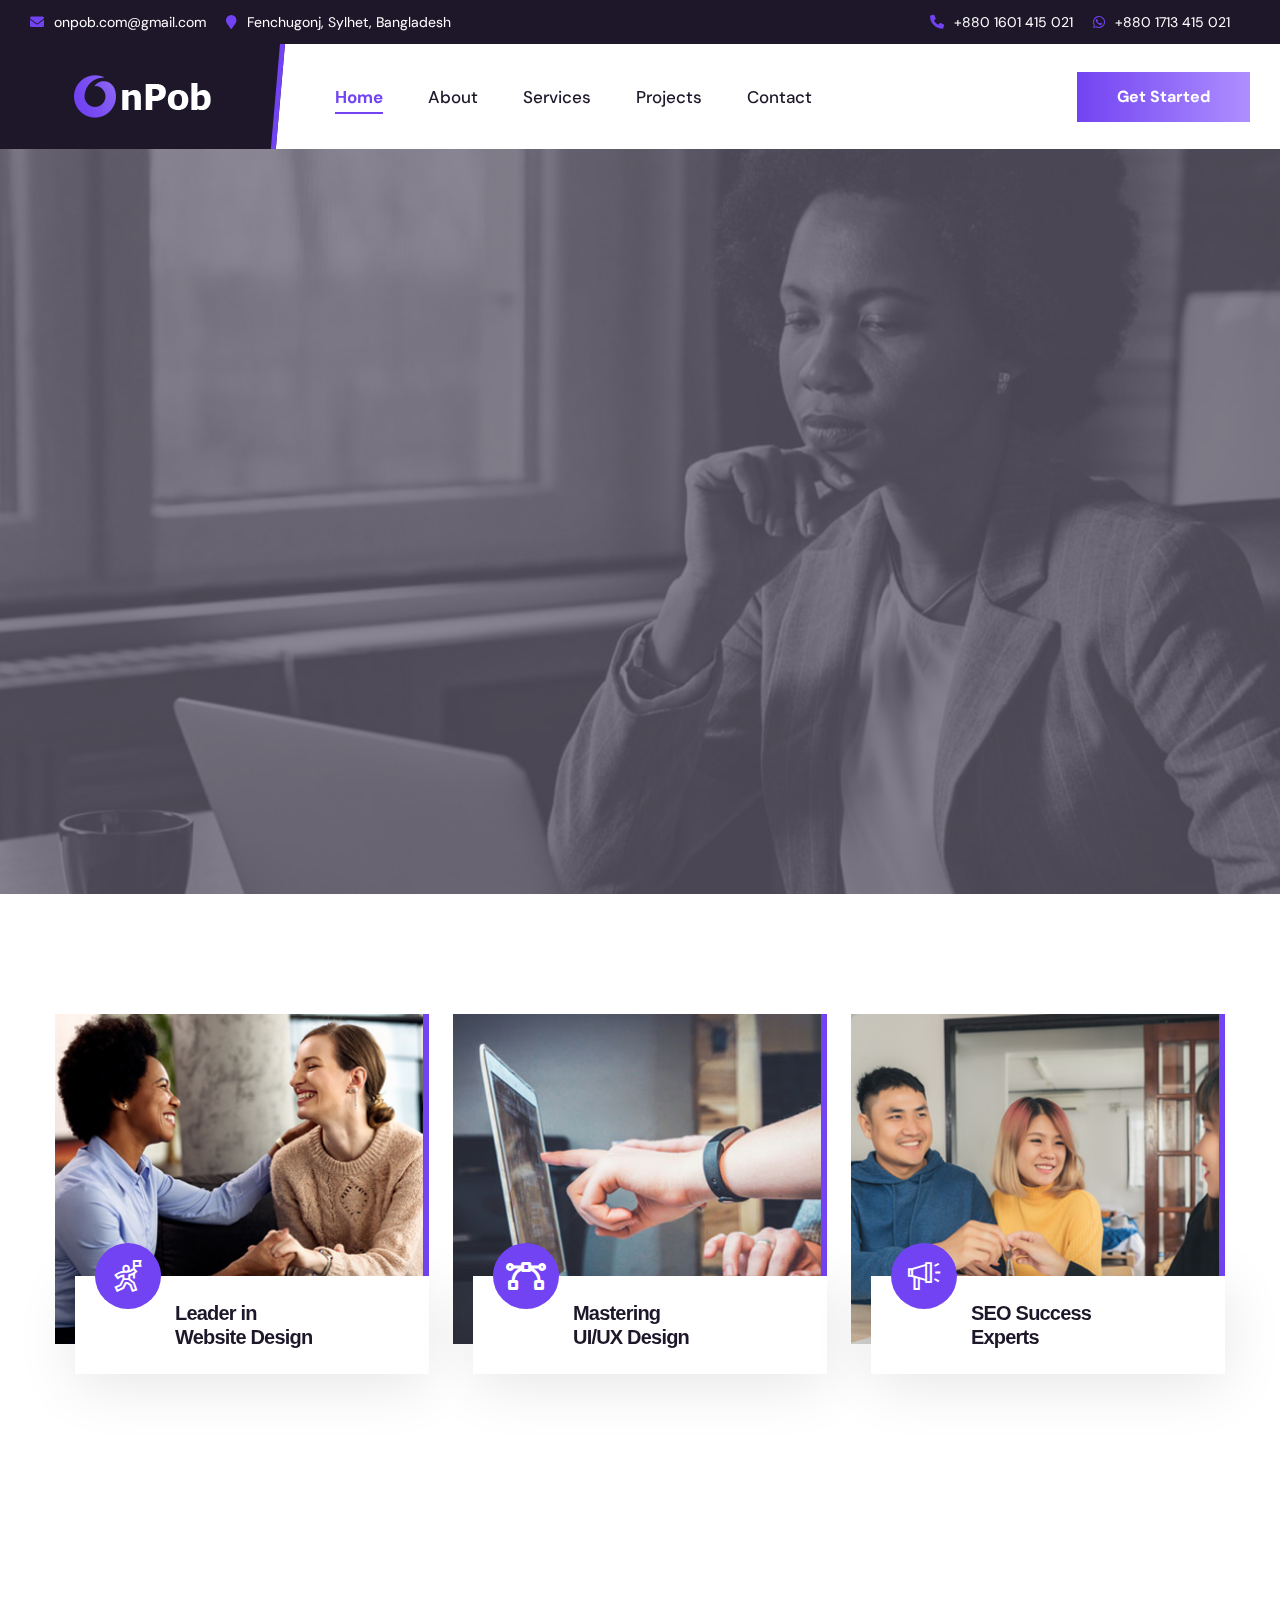
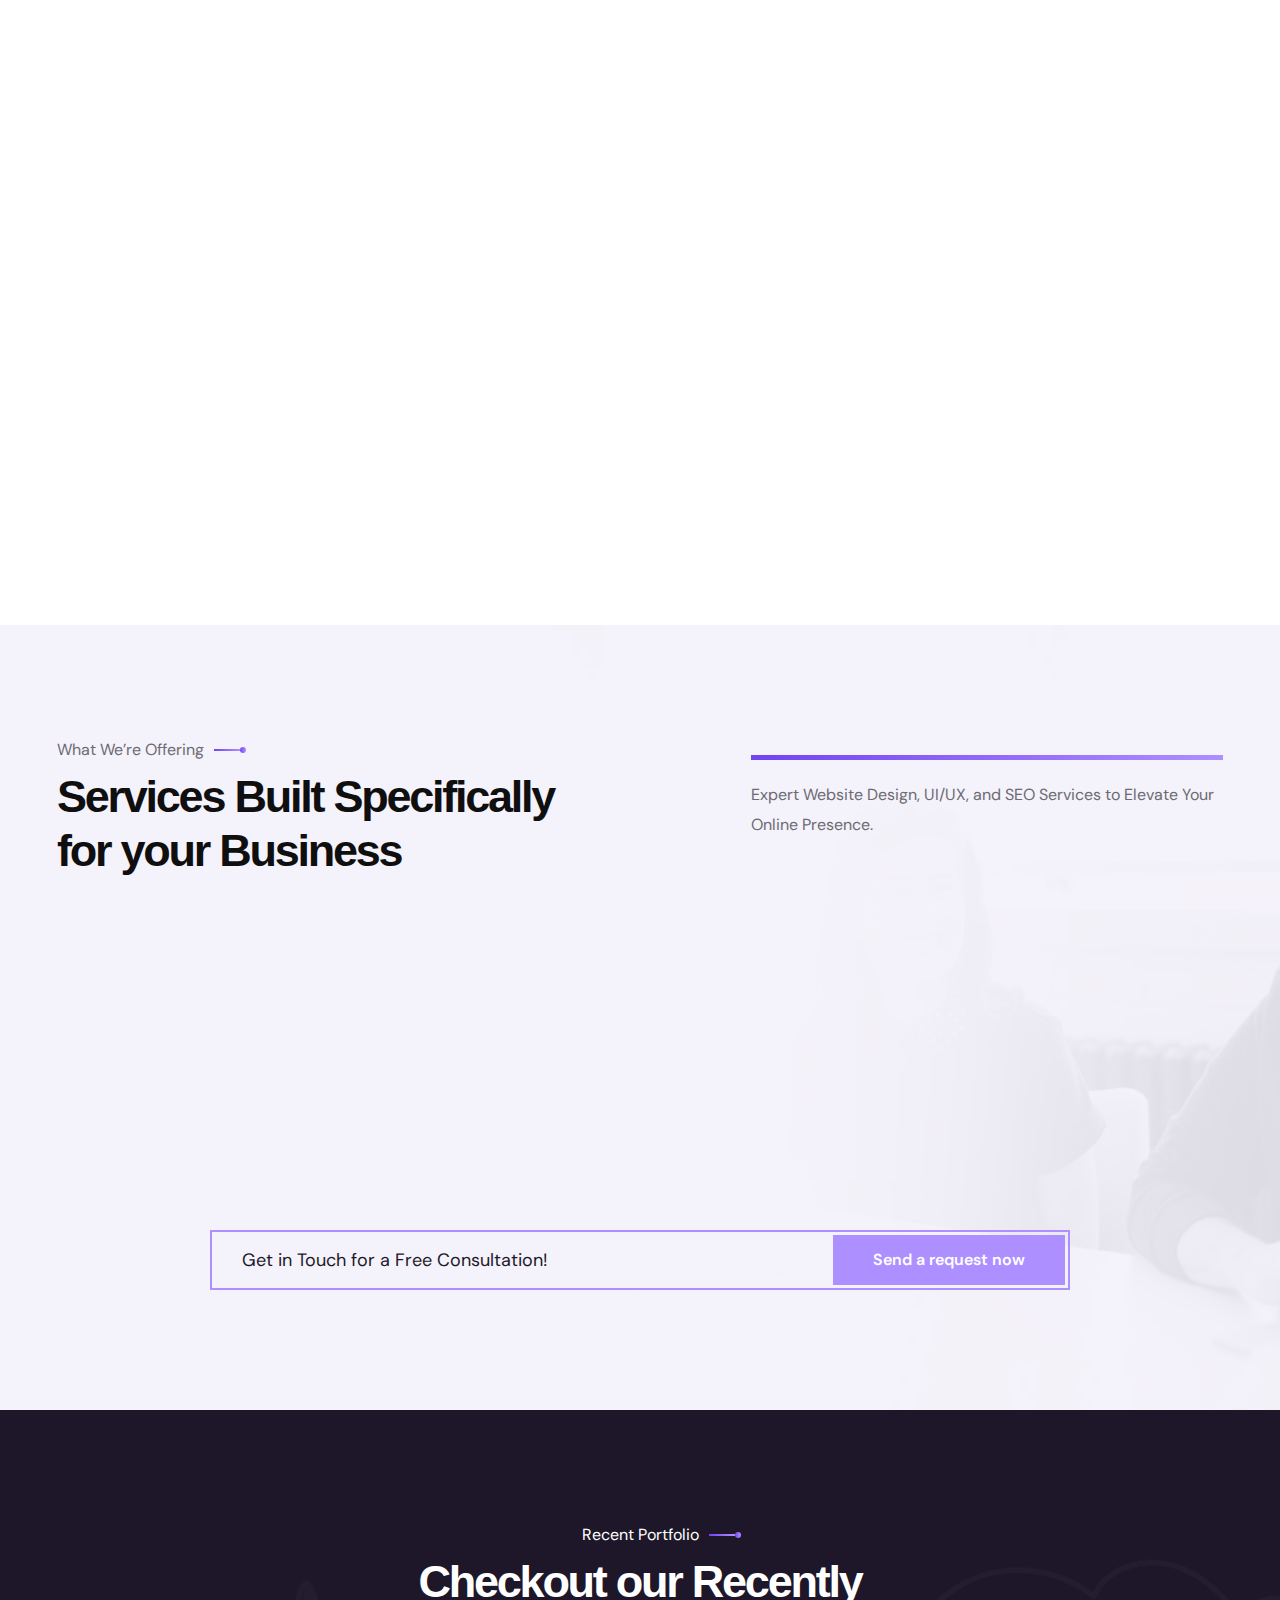
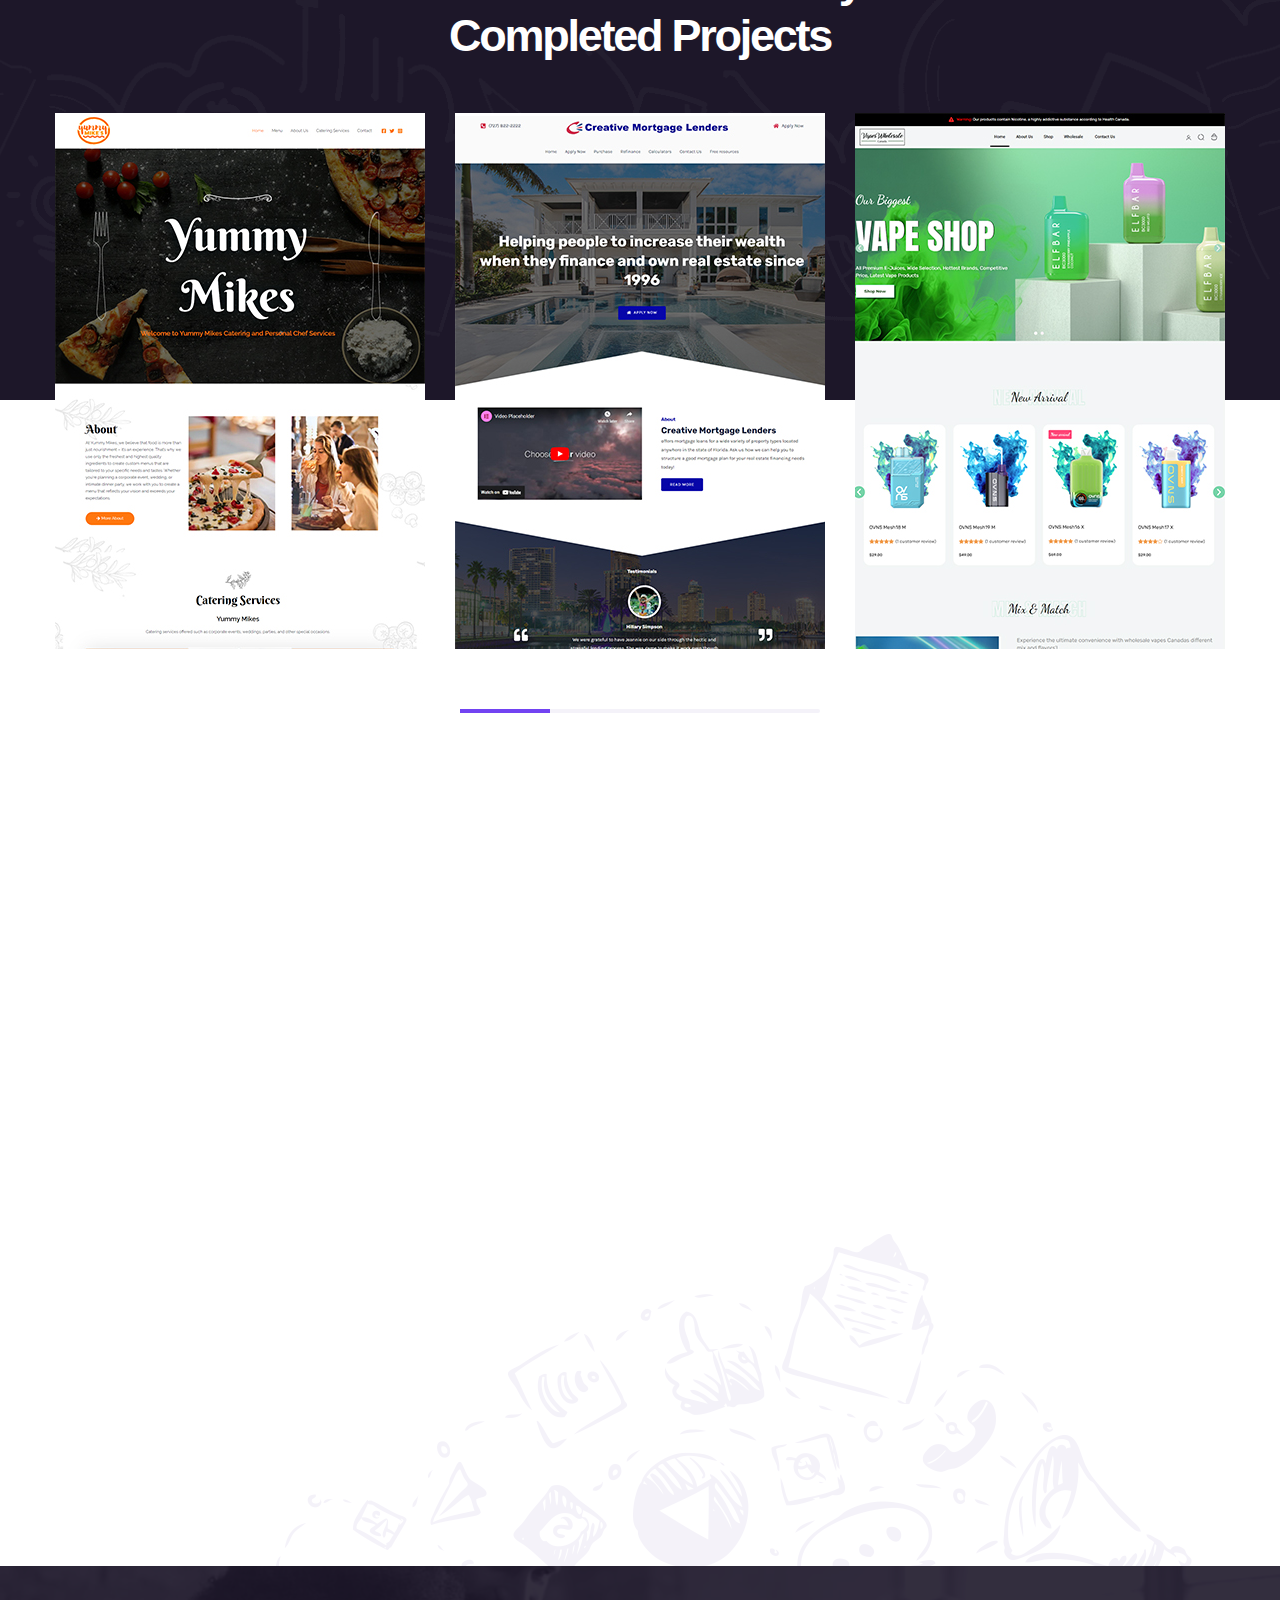
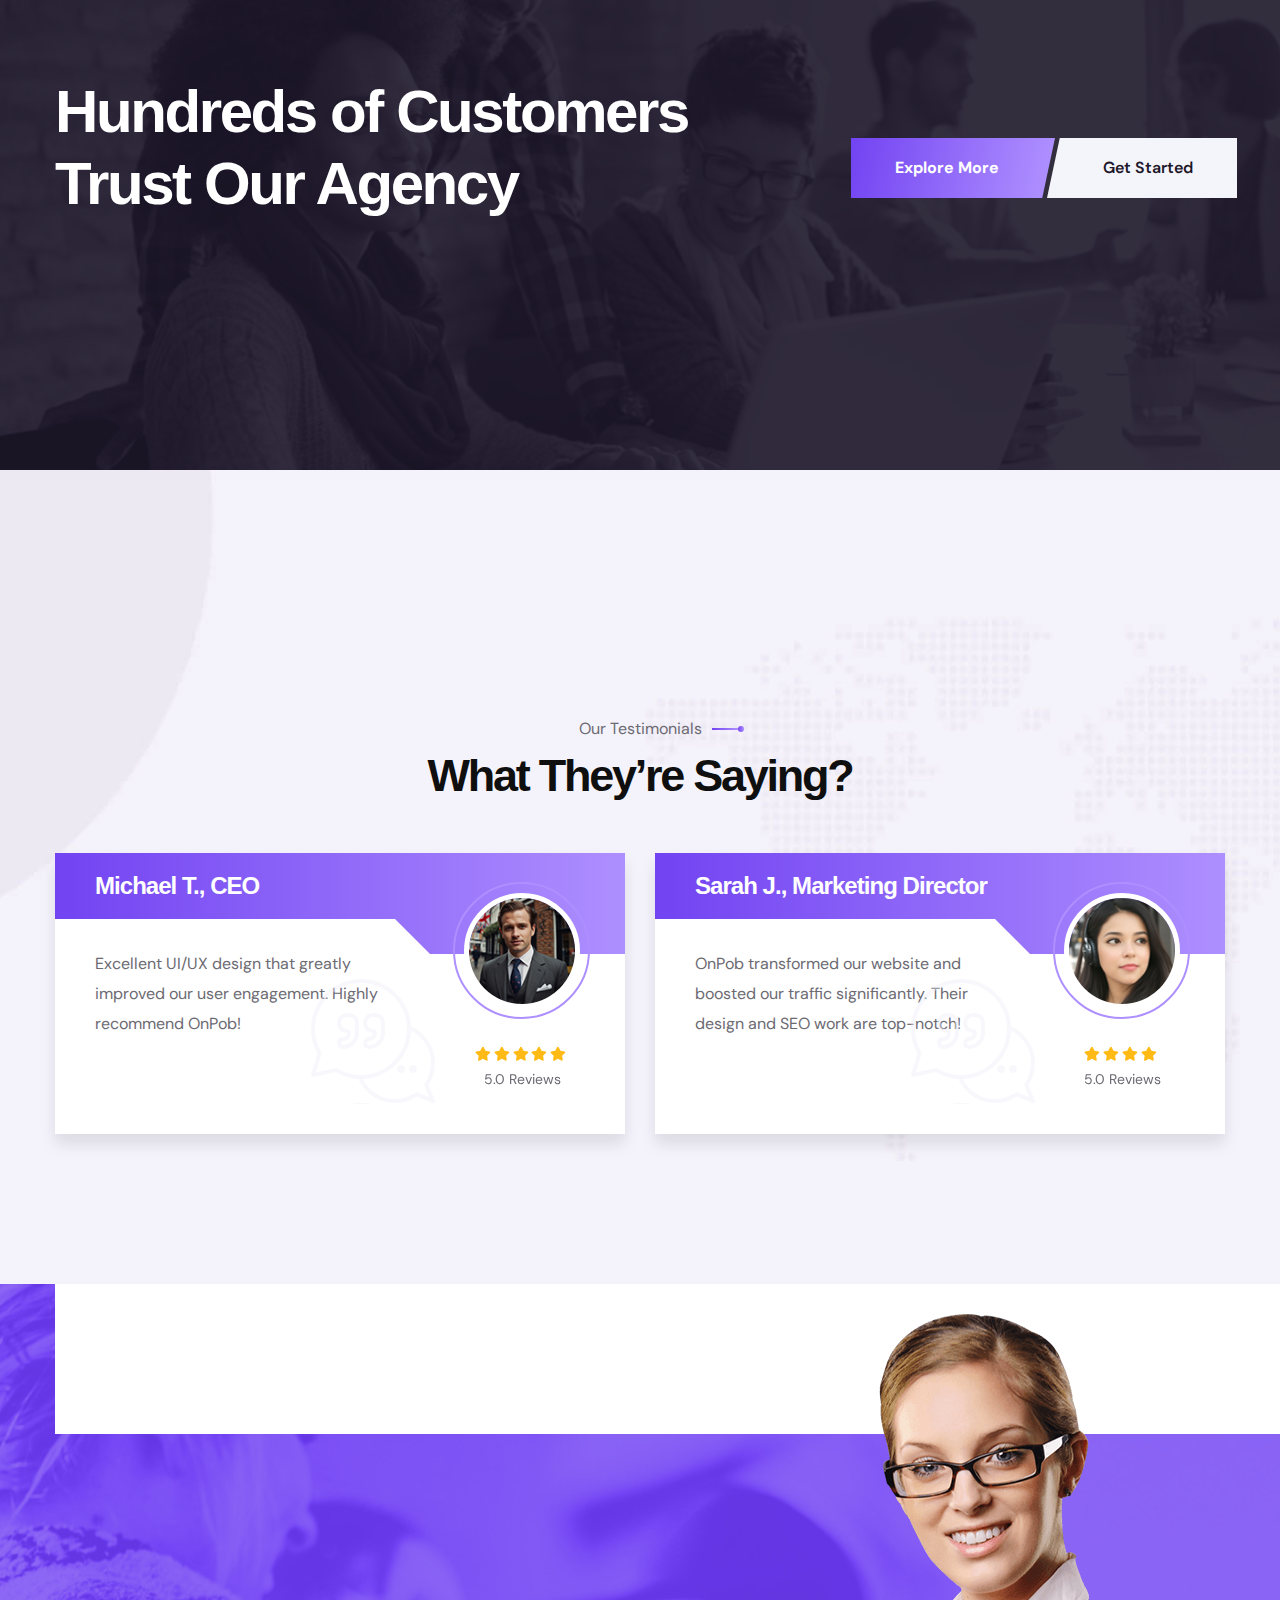
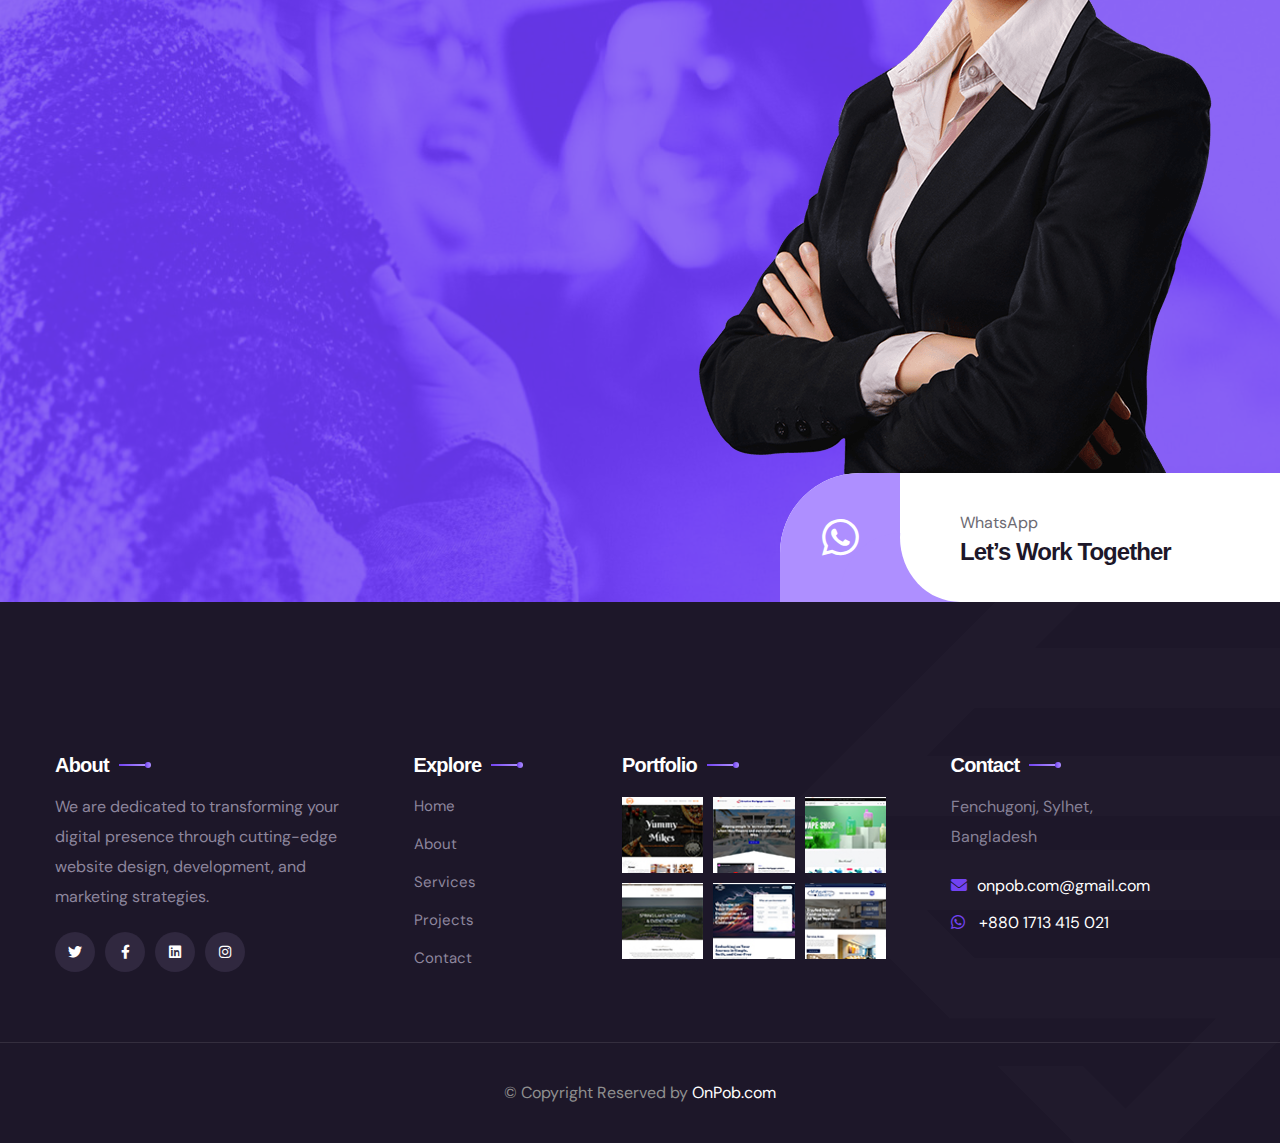
==== index.html @ aa35cd02 "Update index.html" ====
<!DOCTYPE html>
<html lang="en">

<head>
<meta charset="utf-8">
<title>OnPob | Website Design, Development, UI/UX, and SEO Services</title>

<meta name="description" content="OnPob offers expert website design, development, UI/UX, and SEO services to help businesses grow and succeed online. Boost your digital presence with our custom solutions.">
<meta name="keywords" content="website design, website development, UI/UX design, SEO services, digital marketing, responsive websites, custom websites, SEO optimization, OnPob">

<!-- Open Graph Meta Tags for Social Sharing -->
<meta property="og:title" content="OnPob | Website Design, Development, UI/UX, and SEO Services">
<meta property="og:description" content="OnPob offers expert website design, development, UI/UX, and SEO services to help businesses grow and succeed online.">
<meta property="og:image" content="https://onpob.com/images/og-image.jpg"> <!-- Replace with actual image -->
<meta property="og:url" content="https://onpob.com">
<meta property="og:type" content="website">

<!-- Twitter Card Meta Tags -->
<meta name="twitter:card" content="summary_large_image">
<meta name="twitter:title" content="OnPob | Website Design, Development, UI/UX, and SEO Services">
<meta name="twitter:description" content="Custom websites, UI/UX, and SEO solutions to boost your online presence.">
<meta name="twitter:image" content="https://onpob.com/images/twitter-image.jpg"> <!-- Replace with actual image -->
<meta name="twitter:site" content="@On_Pob"> <!-- Replace with your Twitter handle -->

<!-- Link to XML Sitemap -->
<link rel="sitemap" type="application/xml" title="Sitemap" href="https://onpob.com/sitemap.xml">


<link rel="canonical" href="https://onpob.com">
<link href="css/bootstrap.min.css" rel="stylesheet">
<link href="plugins/revolution/css/settings.css" rel="stylesheet" type="text/css">
<link href="plugins/revolution/css/layers.css" rel="stylesheet" type="text/css">
<link href="plugins/revolution/css/navigation.css" rel="stylesheet" type="text/css">
<link href="css/style.css" rel="stylesheet">
<link rel="shortcut icon" href="images/favicon.png" type="image/x-icon">
<link rel="icon" href="images/favicon.png" type="image/x-icon">

<meta http-equiv="X-UA-Compatible" content="IE=edge">
<meta name="viewport" content="width=device-width, initial-scale=1.0, maximum-scale=1.0, user-scalable=0">
<!--[if lt IE 9]><script src="https://cdnjs.cloudflare.com/ajax/libs/html5shiv/3.7.3/html5shiv.js"></script><![endif]-->
<!--[if lt IE 9]><script src="js/respond.js"></script><![endif]-->
</head>

<body>
<div class="page-wrapper">

<div class="preloader"></div>

<header class="main-header header-style-one">

<div class="header-top">
<div class="inner-container">
<div class="top-left">

<ul class="list-style-one">
<li><i class="fa fa-envelope"></i><a href="mailto:">onpob.com@gmail.com</a></li>
<li><i class="fa fa-map-marker"></i> Fenchugonj, Sylhet, Bangladesh</li>
</ul>
</div>
<div class="top-right">
<ul class="list-style-one">
<li><i class="fa fa-phone"></i><a href="tel:+8801601415021"> +880 1601 415 021</a></li>
<li><i class="fa-brands fa-whatsapp"></i><a href="http://wa.me/+8801713415021"> +880 1713 415 021</a></li>
</ul>

</div>
</div>
</div>


<div class="header-lower">

<div class="main-box">
<div class="logo-box">
<div class="logo"><a href="index.html"><img src="images/logo.png" alt="Custom Website Design and Development"></a></div>
</div>

<div class="nav-outer">
<nav class="nav main-menu">
<ul class="navigation onepage-nav">
<li class="current"><a href="#home">Home</a></li>
<li><a href="#about">About</a></li>
<li><a href="#services">Services</a></li>
<li><a href="#projects">Projects</a></li>
<li><a href="#contact">Contact</a></li>
</ul>
</nav>

<div class="outer-box">
<a href="tel:+8801601415021" class="info-btn">
<img src="images/icons/icon-chat.png" alt="Custom Website Design and Development" class="icon">
<small>Have any question? <br>Free</small>
<strong>+880 1601 415 021</strong>
</a>
<div class="btn-box">
<a href="#contact" class="theme-btn btn-style-one hvr-dark"><span class="btn-title">Get Started</span></a>
</div>

<div class="mobile-nav-toggler"><span class="icon lnr-icon-bars"></span></div>
</div>
</div>
</div>
</div>


<div class="mobile-menu">
<div class="menu-backdrop"></div>

<nav class="menu-box">
<div class="upper-box">
<div class="nav-logo"><a href="index.html"><img src="images/logo.png" alt="Custom Website Design and Development" title></a></div>
<div class="close-btn"><i class="icon fa fa-times"></i></div>
</div>
<ul class="navigation onepage-nav clearfix">

</ul>
<ul class="contact-list-one">
<li>
<div class="contact-info-box">
<i class="icon fa-brands fa-whatsapp"></i>
<span class="title">WhatsApp</span>
<a href="http://wa.me/+8801713415021"> +880 1713 415 021</a>
</div>
</li>
<li>
<div class="contact-info-box">
<i class="icon lnr-icon-phone-handset"></i>
<span class="title">Call Now</span>
<a href="tel:+8801601415021"> +880 1601 415 021</a>
</div>
</li>
<li>
<div class="contact-info-box">
<span class="icon lnr-icon-envelope1"></span>
<span class="title">Send Email</span>
<a href="mailto:onpob.com@gmail.com">onpob.com@gmail.com</a>
</div>
</li>

</ul>
<ul class="social-links">
<li><a href="https://x.com/On_Pob"><i class="fab fa-twitter"></i></a></li>
<li><a href="https://www.facebook.com/onpob"><i class="fab fa-facebook-f"></i></a></li>
<li><a href="https://www.linkedin.com/company/onpob"><i class="fab fa-linkedin"></i></a></li>
<li><a href="#"><i class="fab fa-instagram"></i></a></li>
</ul>
</nav>
</div>

<div class="sticky-header">
<div class="auto-container">
<div class="inner-container">

<div class="logo">
<a href="index.html" title><img src="images/logo-2.png" alt="Custom Website Design and Development" title></a>
</div>

<div class="nav-outer">

<nav class="main-menu">
<div class="navbar-collapse show collapse clearfix">
<ul class="navigation onepage-nav clearfix">

</ul>
</div>
</nav>

<div class="mobile-nav-toggler"><span class="icon lnr-icon-bars"></span></div>
</div>
</div>
</div>
</div>
</header>


<section id="home" class="main-slider">
<div class="rev_slider_wrapper fullwidthbanner-container" id="rev_slider_one_wrapper" data-source="gallery">
<div class="rev_slider fullwidthabanner" id="rev_slider_one" data-version="5.4.1">
<ul>

<li data-index="rs-1" data-transition="zoomout">

<img src="images/main-slider/1.jpg" alt="Custom Website Design and Development" class="rev-slidebg">
<div class="tp-caption" data-paddingbottom="[0,0,0,0]" data-paddingleft="[15,15,15,15]" data-paddingright="[0,0,0,0]" data-paddingtop="[0,0,0,0]" data-responsive_offset="on" data-type="text" data-height="none" data-width="['750','750','750','650']" data-whitespace="normal" data-hoffset="['0','0','0','0']" data-voffset="['-190','-190','-190','-150']" data-x="['left','left','left','left']" data-y="['middle','middle','middle','middle']" data-textalign="['top','top','top','top']" data-frames="[{&quot;delay&quot;:1000,&quot;speed&quot;:1500,&quot;frame&quot;:&quot;0&quot;,&quot;from&quot;:&quot;y:[-100%];z:0;rX:0deg;rY:0;rZ:0;sX:1;sY:1;skX:0;skY:0;&quot;,&quot;mask&quot;:&quot;x:0px;y:0px;s:inherit;e:inherit;&quot;,&quot;to&quot;:&quot;o:1;&quot;,&quot;ease&quot;:&quot;Power3.easeInOut&quot;},{&quot;delay&quot;:&quot;wait&quot;,&quot;speed&quot;:300,&quot;frame&quot;:&quot;999&quot;,&quot;to&quot;:&quot;auto:auto;&quot;,&quot;ease&quot;:&quot;Power3.easeInOut&quot;}]">
<ul class="features-list">
<li><i class="fa fa-badge-check"></i> Quality Results</li>
<li><i class="fa fa-badge-check"></i> Success Rates</li>
</ul>
</div>
<div class="tp-caption" data-paddingbottom="[10,0,0,0]" data-paddingleft="[15,15,15,15]" data-paddingright="[15,15,15,15]" data-paddingtop="[0,0,0,0]" data-responsive_offset="on" data-type="text" data-height="none" data-width="['900','800','600','500']" data-whitespace="normal" data-hoffset="['0','0','0','0']" data-voffset="['-20','-20','-20','-20']" data-x="['left','left','left','left']" data-y="['middle','middle','middle','middle']" data-textalign="['top','top','top','top']" data-frames="[{&quot;delay&quot;:1000,&quot;speed&quot;:1500,&quot;frame&quot;:&quot;0&quot;,&quot;from&quot;:&quot;y:[-100%];z:0;rX:0deg;rY:0;rZ:0;sX:1;sY:1;skX:0;skY:0;&quot;,&quot;mask&quot;:&quot;x:0px;y:0px;s:inherit;e:inherit;&quot;,&quot;to&quot;:&quot;o:1;&quot;,&quot;ease&quot;:&quot;Power3.easeInOut&quot;},{&quot;delay&quot;:&quot;wait&quot;,&quot;speed&quot;:300,&quot;frame&quot;:&quot;999&quot;,&quot;to&quot;:&quot;auto:auto;&quot;,&quot;ease&quot;:&quot;Power3.easeInOut&quot;}]">
<h1>Web Design & SEO Services That Elevate Your Brand</h1>
</div>
<div class="tp-caption" data-paddingbottom="[0,0,0,0]" data-paddingleft="[15,15,15,15]" data-paddingright="[15,15,15,15]" data-paddingtop="[0,0,0,0]" data-responsive_offset="on" data-type="text" data-height="none" data-width="['700','750','700','450']" data-whitespace="normal" data-hoffset="['0','0','0','0']" data-voffset="['180','185','200','150']" data-x="['left','left','left','left']" data-y="['middle','middle','middle','middle']" data-textalign="['top','top','top','top']" data-frames="[{&quot;delay&quot;:1000,&quot;speed&quot;:1500,&quot;frame&quot;:&quot;0&quot;,&quot;from&quot;:&quot;y:[-100%];z:0;rX:0deg;rY:0;rZ:0;sX:1;sY:1;skX:0;skY:0;&quot;,&quot;mask&quot;:&quot;x:0px;y:0px;s:inherit;e:inherit;&quot;,&quot;to&quot;:&quot;o:1;&quot;,&quot;ease&quot;:&quot;Power3.easeInOut&quot;},{&quot;delay&quot;:&quot;wait&quot;,&quot;speed&quot;:300,&quot;frame&quot;:&quot;999&quot;,&quot;to&quot;:&quot;auto:auto;&quot;,&quot;ease&quot;:&quot;Power3.easeInOut&quot;}]">
<div class="btn-box">
<div class="btn-outer">
<a href="#about" class="theme-btn btn-style-one"><span class="btn-title">Explore Now</span></a>
<a href="#contact" class="theme-btn btn-style-two"><span class="btn-title">Get Started</span></a>
</div>
</div>
</div>
</li>

<li data-index="rs-2" data-transition="zoomout">

<img src="images/main-slider/1.jpg" alt="Custom Website Design and Development" class="rev-slidebg">
<div class="tp-caption" data-paddingbottom="[0,0,0,0]" data-paddingleft="[15,15,15,15]" data-paddingright="[0,0,0,0]" data-paddingtop="[0,0,0,0]" data-responsive_offset="on" data-type="text" data-height="none" data-width="['750','750','750','650']" data-whitespace="normal" data-hoffset="['0','0','0','0']" data-voffset="['-190','-190','-190','-150']" data-x="['left','left','left','left']" data-y="['middle','middle','middle','middle']" data-textalign="['top','top','top','top']" data-frames="[{&quot;delay&quot;:1000,&quot;speed&quot;:1500,&quot;frame&quot;:&quot;0&quot;,&quot;from&quot;:&quot;y:[-100%];z:0;rX:0deg;rY:0;rZ:0;sX:1;sY:1;skX:0;skY:0;&quot;,&quot;mask&quot;:&quot;x:0px;y:0px;s:inherit;e:inherit;&quot;,&quot;to&quot;:&quot;o:1;&quot;,&quot;ease&quot;:&quot;Power3.easeInOut&quot;},{&quot;delay&quot;:&quot;wait&quot;,&quot;speed&quot;:300,&quot;frame&quot;:&quot;999&quot;,&quot;to&quot;:&quot;auto:auto;&quot;,&quot;ease&quot;:&quot;Power3.easeInOut&quot;}]">
<ul class="features-list">
<li><i class="fa fa-badge-check"></i> Quality Results</li>
<li><i class="fa fa-badge-check"></i> Success Rates</li>
</ul>
</div>
<div class="tp-caption" data-paddingbottom="[10,0,0,0]" data-paddingleft="[15,15,15,15]" data-paddingright="[15,15,15,15]" data-paddingtop="[0,0,0,0]" data-responsive_offset="on" data-type="text" data-height="none" data-width="['900','800','600','500']" data-whitespace="normal" data-hoffset="['0','0','0','0']" data-voffset="['-20','-20','-20','-20']" data-x="['left','left','left','left']" data-y="['middle','middle','middle','middle']" data-textalign="['top','top','top','top']" data-frames="[{&quot;delay&quot;:1000,&quot;speed&quot;:1500,&quot;frame&quot;:&quot;0&quot;,&quot;from&quot;:&quot;y:[-100%];z:0;rX:0deg;rY:0;rZ:0;sX:1;sY:1;skX:0;skY:0;&quot;,&quot;mask&quot;:&quot;x:0px;y:0px;s:inherit;e:inherit;&quot;,&quot;to&quot;:&quot;o:1;&quot;,&quot;ease&quot;:&quot;Power3.easeInOut&quot;},{&quot;delay&quot;:&quot;wait&quot;,&quot;speed&quot;:300,&quot;frame&quot;:&quot;999&quot;,&quot;to&quot;:&quot;auto:auto;&quot;,&quot;ease&quot;:&quot;Power3.easeInOut&quot;}]">
<h1>Innovative Design Meets Seamless User Experience</h1>
</div>
<div class="tp-caption" data-paddingbottom="[0,0,0,0]" data-paddingleft="[15,15,15,15]" data-paddingright="[15,15,15,15]" data-paddingtop="[0,0,0,0]" data-responsive_offset="on" data-type="text" data-height="none" data-width="['700','750','700','450']" data-whitespace="normal" data-hoffset="['0','0','0','0']" data-voffset="['180','185','200','150']" data-x="['left','left','left','left']" data-y="['middle','middle','middle','middle']" data-textalign="['top','top','top','top']" data-frames="[{&quot;delay&quot;:1000,&quot;speed&quot;:1500,&quot;frame&quot;:&quot;0&quot;,&quot;from&quot;:&quot;y:[-100%];z:0;rX:0deg;rY:0;rZ:0;sX:1;sY:1;skX:0;skY:0;&quot;,&quot;mask&quot;:&quot;x:0px;y:0px;s:inherit;e:inherit;&quot;,&quot;to&quot;:&quot;o:1;&quot;,&quot;ease&quot;:&quot;Power3.easeInOut&quot;},{&quot;delay&quot;:&quot;wait&quot;,&quot;speed&quot;:300,&quot;frame&quot;:&quot;999&quot;,&quot;to&quot;:&quot;auto:auto;&quot;,&quot;ease&quot;:&quot;Power3.easeInOut&quot;}]">
<div class="btn-box">
<div class="btn-outer">
<a href="#about" class="theme-btn btn-style-one"><span class="btn-title">Explore Now</span></a>
<a href="#contact" class="theme-btn btn-style-two"><span class="btn-title">Get Started</span></a>
</div>
</div>
</div>
</li>
</ul>
</div>
</div>
</section>


<section class="features-section">
<div class="auto-container">
<div class="row">

<div class="feature-block col-lg-4 col-md-6 col-sm-12">
<div class="inner-box">
<div class="image-box">
<figure class="image"><img src="images/resource/feature-1.jpg" alt="Custom Website Design and Development"></figure>
<div class="info-box">
<i class="icon flaticon-success"></i>
<h6 class="title">Leader in <br>Website Design</h6>
</div>
</div>
<div class="overlay-content">
<div class="info-box">
<i class="icon flaticon-success"></i>
<h6 class="title">Leader in <br>Website Design</h6>
<div class="text">Creating Visually Stunning and Functional Websites.</div>
</div>
</div>
</div>
</div>

<div class="feature-block col-lg-4 col-md-6 col-sm-12">
<div class="inner-box">
<div class="image-box">
<figure class="image"><img src="images/resource/feature-2.jpg" alt="Custom Website Design and Development"></figure>
<div class="info-box">
<i class="icon fa-regular fa-bezier-curve"></i>
<h6 class="title">Mastering<br>UI/UX Design</h6>
<a href="#" class="read-more"><i class="fa fa-long-arrow-alt="Custom Website Design and Development"-right"></i></a>
</div>
</div>
<div class="overlay-content">
<div class="info-box">
<i class="icon fa-regular fa-bezier-curve"></i>
<h6 class="title">Mastering<br>UI/UX Design</h6>
<div class="text">Enhancing User Experience with Intuitive Designs.</div>
</div>
</div>
</div>
</div>

<div class="feature-block col-lg-4 col-md-6 col-sm-12">
<div class="inner-box">
<div class="image-box">
<figure class="image"><img src="images/resource/feature-3.jpg" alt="Custom Website Design and Development"></figure>
<div class="info-box">
<i class="icon flaticon-marketing"></i>
<h6 class="title">SEO Success<br>Experts</h6>
<a href="#" class="read-more"><i class="fa fa-long-arrow-alt="Custom Website Design and Development"-right"></i></a>
</div>
</div>
<div class="overlay-content">
<div class="info-box">
<i class="icon flaticon-marketing"></i>
<h6 class="title">SEO Success<br>Experts</h6>
<div class="text">Boost Your Search Rankings and Visibility.</div>
</div>
</div>
</div>
</div>
</div>
</div>
</section>


<section id="about" class="about-section pt-0">
<div class="auto-container">
<div class="row">
<div class="content-column col-xl-6 col-lg-7 col-md-12 col-sm-12 order-2 wow fadeInRight" data-wow-delay="600ms">
<div class="inner-column">
<div class="sec-title">
<span class="sub-title">Welcome to OnPob</span>
<h2>Are you Ready to Grow your Businesses</h2>
<div class="text">At OnPob, we are dedicated to transforming your digital presence through cutting-edge website design, development, and marketing strategies. With a passion for innovation and a commitment to excellence, we bring your vision to life with designs that are not only aesthetically pleasing but also strategically sound.</div>
</div>
<div class="row">
<div class="info-box col-lg-12 col-md-12">
<h6 class="title">Our Mission</h6><br/>
<div class="text">Our mission is to empower businesses by delivering high-quality digital solutions that drive growth and success. We focus on creating websites that captivate users and implementing SEO and marketing strategies that enhance visibility and engagement.</div>
</div>
</div>
<a href="#services" class="theme-btn btn-style-one hvr-dark"><span class="btn-title">Our Services</span></a>
</div>
</div>

<div class="image-column col-xl-6 col-lg-5 col-md-12 col-sm-12">
<div class="inner-column wow fadeInLeft">
<span class="bg-shpe-1 bounce-x"></span>
<span class="bg-shpe-2 zoom-one"></span>
<figure class="image-1 overlay-anim wow fadeInUp"><img src="images/resource/about-1.jpg" alt="Custom Website Design and Development"></figure>
<figure class="image-2 overlay-anim wow fadeInRight"><img src="images/resource/about-2.jpg" alt="Custom Website Design and Development"></figure>
<span class="logo-box bounce-y"><img src="images/icons/icon-logo.png" alt="Custom Website Design and Development"></span>
</div>
</div>
</div>
</div>
</section>


<section id="services" class="services-section">
<div class="bg" style="background-image: url(images/background/1.jpg)"></div>
<div class="auto-container">
<div class="sec-title">
<div class="row">
<div class="col-lg-7">
<span class="sub-title">What We’re Offering</span>
<h2>Services Built Specifically <br>for your Business</h2>
</div>
<div class="col-lg-5">
<div class="text">Expert Website Design, UI/UX, and SEO Services to Elevate Your Online Presence.</div>
</div>
</div>
</div>
<div class="row justify-content-center">

<div class="service-block col-xl-3 col-lg-3 col-md-3 col-sm-6 wow fadeInUp">
<div class="inner-box ">
<h6 class="title">Website Design</h6>
<i class="icon flaticon-planning"></i>
<a href="#contact" class="read-more">Get Started</a>
</div>
</div>


<div class="service-block col-xl-3 col-lg-3 col-md-3 col-sm-6 wow fadeInUp">
<div class="inner-box ">
<h6 class="title">Website Development</h6>
<i class="icon flaticon-app-development"></i>
<a href="#contact" class="read-more">Get Started</a>
</div>
</div>

<div class="service-block col-xl-3 col-lg-3 col-md-3 col-sm-6 wow fadeInUp">
<div class="inner-box ">
<h6 class="title">UI/UX Design</h6>
<i class="icon flaticon-webpage"></i>
<a href="#contact" class="read-more">Get Started</a>
</div>
</div>

<div class="service-block col-xl-3 col-lg-3 col-md-3 col-sm-6 wow fadeInUp">
<div class="inner-box ">
<h6 class="title">SEO Services</h6>
<i class="icon flaticon-online-shopping"></i>
<a href="#contact" class="read-more">Get Started</a>
</div>
</div>

</div>
<div class="bottom-text">
<div class="inner">
<div class="text">Get in Touch for a Free Consultation!</div>
<a href="#contact" class="theme-btn btn-style-three"><span class="btn-title">Send a request now</span></a>
</div>
</div>
</div>
</section>


<section id="projects" class="project-section">
<div class="bg bg-pattern-1"></div>
<div class="auto-container">
<div class="sec-title text-center light">
<span class="sub-title">Recent Portfolio</span>
<h2>Checkout our Recently <br>Completed Projects</h2>
</div>
<div class="carousel-outer">

<div class="swiper project-slider">
<div class="swiper-wrapper">
<div class="swiper-slide">

<div class="project-block">
<div class="inner-box">
<div class="image-box">
<figure class="image"><img src="images/resource/project-1.jpg" alt="Custom Website Design and Development"></figure>
</div>
</div>
</div>
</div>
<div class="swiper-slide">

<div class="project-block">
<div class="inner-box">
<div class="image-box">
<figure class="image"><img src="images/resource/project-2.jpg" alt="Custom Website Design and Development"></figure>
</div>
</div>
</div>
</div>
<div class="swiper-slide">

<div class="project-block">
<div class="inner-box">
<div class="image-box">
<figure class="image"><img src="images/resource/project-3.jpg" alt="Custom Website Design and Development"></figure>
</div>
</div>
</div>
</div>
<div class="swiper-slide">

<div class="project-block">
<div class="inner-box">
<div class="image-box">
<figure class="image"><img src="images/resource/project-4.jpg" alt="Custom Website Design and Development"></figure>
</div>
</div>
</div>
</div>
<div class="swiper-slide">

<div class="project-block">
<div class="inner-box">
<div class="image-box">
<figure class="image"><img src="images/resource/project-5.jpg" alt="Custom Website Design and Development"></figure>
</div>
</div>
</div>
</div>

<div class="swiper-slide">

<div class="project-block">
<div class="inner-box">
<div class="image-box">
<figure class="image"><img src="images/resource/project-6.jpg" alt="Custom Website Design and Development"></figure>
</div>
</div>
</div>
</div>

</div>
<div class="swiper-pagination styled-pagination"></div>
</div>
</div>
</div>
</section>

<section class="why-choose-us pt-0">
<div class="bg-shape"></div>
<div class="auto-container">
<div class="row">
<div class="content-column col-xl-6 col-lg-7 col-md-12 col-sm-12 order-2 wow fadeInRight" data-wow-delay="600ms">
<div class="inner-column">
<div class="sec-title">
<span class="sub-title">Why Choose Us</span>
<h2>Why Should Choose Our Agency?</h2>
<div class="text"></div>
</div>
<blockquote class="blockquote-one"><b style="font-weight: bold;" >Expert Team:</b> Skilled professionals with industry-leading expertise.</blockquote>
<blockquote class="blockquote-one"><b style="font-weight: bold;" >Tailored Solutions:</b> Customized services for your unique needs.</blockquote>
<blockquote class="blockquote-one"><b style="font-weight: bold;" >Proven Results:</b> Data-driven strategies with measurable outcomes.</blockquote>
<blockquote class="blockquote-one"><b style="font-weight: bold;" >Client-Centric:</b> We prioritize your vision and satisfaction.
</blockquote>
</div>
</div>

<div class="image-column col-xl-6 col-lg-5 col-md-12 col-sm-12">
<div class="inner-column wow fadeInLeft">
<div class="image-box">
<span class="bg-shape"></span>
<figure class="image-1 overlay-anim wow fadeInUp"><img src="images/resource/why-us-1.jpg" alt="Custom Website Design and Development"></figure>
<figure class="image-2 overlay-anim wow fadeInRight"><img src="images/resource/why-us-2.jpg" alt="Custom Website Design and Development"></figure>
<figure class="image-3 overlay-anim wow fadeInRight"><img src="images/resource/why-us-3.jpg" alt="Custom Website Design and Development"></figure>
</div>
</div>
</div>
</div>
</div>
</section>


<section class="fun-fact-section pt-0">

<section class="call-to-action">
<div class="outer-box">
<div class="bg bg-image" style="background-image: url(images/background/3.jpg)"></div>
<div class="auto-container">
<div class="row align-items-center">
<div class="title-box col-xl-8 col-lg-6 col-md-12">
<h2 class="title">Hundreds of Customers Trust Our Agency</h2>
</div>
<div class="btn-box col-xl-4 col-lg-6 col-md-12">
<div class="btn-outer">
<a href="#test" class="theme-btn btn-style-one"><span class="btn-title">Explore More</span></a>
<a href="#contact" class="theme-btn btn-style-two"><span class="btn-title">Get Started</span></a>
</div>
</div>
</div>
</div>
</div>
</section>

<div class="auto-container">
<div class="fact-counter">
<div class="row">

<div class="counter-block col-lg-3 col-md-6 col-sm-12 wow fadeInUp">
<div class="inner">
<div class="content">
<i class="icon flaticon-checking"></i>
<div class="count-box"><span class="count-text" data-speed="3000" data-stop="386">0</span></div>
<h6 class="counter-title">Project completed</h6>
</div>
</div>
</div>

<div class="counter-block col-lg-3 col-md-6 col-sm-12 wow fadeInUp" data-wow-delay="300ms">
<div class="inner">
<div class="content">
<i class="icon flaticon-recommend"></i>
<div class="count-box"><span class="count-text" data-speed="3000" data-stop="377">0</span></div>
<h6 class="counter-title">Satisfied Customers</h6>
</div>
</div>
</div>

<div class="counter-block col-lg-3 col-md-6 col-sm-12 wow fadeInUp" data-wow-delay="600ms">
<div class="inner">
<div class="content">
<i class="icon flaticon-increment"></i>
<div class="count-box"><span class="count-text" data-speed="3000" data-stop="229">0</span></div>
<h6 class="counter-title">Repeat Customers</h6>
</div>
</div>
</div>

<div class="counter-block col-lg-3 col-md-6 col-sm-12 wow fadeInUp" data-wow-delay="900ms">
<div class="inner">
<div class="content">
<i class="icon flaticon-consulting"></i>
<div class="count-box"><span class="count-text" data-speed="3000" data-stop="6">0</span></div>
<h6 class="counter-title">Extra Team</h6>
</div>
</div>
</div>
</div>
</div>
</div>
</section>


<section id="test" class="testimonial-section pt-0">
<div class="bg bg-pattern-4 pull-up"></div>
<div class="auto-container">
<div class="sec-title text-center">
<span class="sub-title">Our Testimonials</span>
<h2>What They’re Saying?</h2>
</div>
<div class="carousel-outer">
<div class="testimonial-carousel owl-carousel owl-theme">

<div class="testimonial-block">
<div class="inner-box">
<div class="upper-box">
<h4 class="name">Michael T., CEO</h4>
</div>
<div class="text-box">
<div class="text">Excellent UI/UX design that greatly improved our user engagement. Highly recommend OnPob!</div>
</div>
<div class="info-box">
<figure class="thumb"><img src="images/resource/testi-1.jpg" alt="Custom Website Design and Development"></figure>
<div class="rating">
<i class="fa fa-star"></i><i class="fa fa-star"></i><i class="fa fa-star"></i><i class="fa fa-star"></i><i class="fa fa-star"></i>
<span class="avg-review">5.0 Reviews</span>
</div>
</div>
</div>
</div>

<div class="testimonial-block">
<div class="inner-box">
<div class="upper-box">
<h4 class="name">Sarah J., Marketing Director</h4>
</div>
<div class="text-box">
<div class="text">OnPob transformed our website and boosted our traffic significantly. Their design and SEO work are top-notch!</div>
</div>
<div class="info-box">
<figure class="thumb"><img src="images/resource/testi-2.jpg" alt="Custom Website Design and Development"></figure>
<div class="rating">
<i class="fa fa-star"></i><i class="fa fa-star"></i><i class="fa fa-star"></i><i class="fa fa-star"></i><i class="fa fa-star-half-o"></i>
<span class="avg-review">5.0 Reviews</span>
</div>
</div>
</div>
</div>
</div>
</div>
</div>
</section>





<section id="contact" class="contact-section">
<div class="bg" style="background-image: url(images/background/4.jpg)"></div>
<div class="auto-container">
<div class="outer-box">
<div class="row">

<div class="form-column col-lg-6 col-md-12 col-sm-12">
<div class="inner-column">

<div class="contact-form wow fadeInLeft">
<div class="sec-title">
<span class="sub-title">Contact Us Now</span>
<h2>Contact Us for Expert Solutions!</h2>
</div>
<form action="index.html" method="POST" />
<div class="row">
<div class="form-group col-lg-12">
<input type="text" name="name" placeholder="Your Name" required>
</div>
<div class="form-group col-lg-12">
<input type="email" name="email" placeholder="Email Address" required>
</div>
<div class="form-group col-lg-12">
<textarea name="message" placeholder="Write a Message" required></textarea>
<input type="hidden" name="_next" value="#about">
</div>
<div class="form-group col-lg-12">
    <a href="http://wa.me/+8801713415021" class="theme-btn btn-style-one hvr-dark"><span class="btn-title">Submit</span></a>
</div>
</div>
</form>
    <script>window.jotformEmbedHandler("iframe[id='JotFormIFrame-242553428208456']", "https://form.jotform.com/")</script>
    
</div>

</div>
</div>

<div class="image-column col-lg-6 col-md-12">
<div class="inner-column">
<figure class="image"><img src="images/resource/image-2.png" alt="Custom Website Design and Development"></figure>
</div>
</div>
</div>
</div>
  <a href="http://wa.me/+8801713415021">
<div class="contact-info-box">
<div class="inner">
<div class="icon-box"><i class="icon fa-brands fa-whatsapp"></i></div>
<div class="text">WhatsApp</div>
<h4 class="title"><a class="count" href="http://wa.me/+8801713415021">Let’s Work Together</a></h4>
</div>
</div>
</a>
</div>
</section>


<footer class="main-footer">
<div class="bg-logo"></div>


<div class="widgets-section">
<div class="auto-container">
<div class="row">

<div class="footer-column col-xl-3 col-lg-12 col-md-12">
<div class="footer-widget about-widget">
<h6 class="widget-title">About</h6>
<div class="text">We are dedicated to transforming your digital presence through cutting-edge website design, development, and marketing strategies.</div>
<ul class="social-icon-two">
<li><a href="https://x.com/On_Pob"><i class="fab fa-twitter"></i></a></li>
<li><a href="https://www.facebook.com/onpob"><i class="fab fa-facebook-f"></i></a></li>
<li><a href="https://www.linkedin.com/company/onpob"><i class="fab fa-linkedin"></i></a></li>
<li><a href="#"><i class="fab fa-instagram"></i></a></li>
</ul>
</div>
</div>

<div class="footer-column col-xl-3 col-lg-4 col-md-4">
<div class="footer-widget links-widget">
<h6 class="widget-title">Explore</h6>
<ul class="user-links">
<li><a href="#home">Home</a></li>
<li><a href="#about">About</a></li>
<li><a href="#services">Services</a></li>
<li><a href="#projects">Projects</a></li>
<li><a href="#contact">Contact</a></li>
</ul>
</div>
</div>

<div class="footer-column col-xl-3 col-lg-4 col-md-4 col-sm-8">
<div class="footer-widget gallery-widget">
<h6 class="widget-title">Portfolio</h6>
<div class="widget-content">
<div class="outer clearfix">
<figure class="image">
<img src="images/resource/project-thumb-1.jpg" alt="Custom Website Design and Development">
</figure>
<figure class="image">
<img src="images/resource/project-thumb-2.jpg" alt="Custom Website Design and Development">
</figure>
<figure class="image">
<img src="images/resource/project-thumb-3.jpg" alt="Custom Website Design and Development">
</figure>
<figure class="image">
<img src="images/resource/project-thumb-4.jpg" alt="Custom Website Design and Development">
</figure>
<figure class="image">
<img src="images/resource/project-thumb-5.jpg" alt="Custom Website Design and Development">
</figure>
<figure class="image">
<img src="images/resource/project-thumb-6.jpg" alt="Custom Website Design and Development">
</figure>
</div>
</div>
</div>
</div>

<div class="footer-column col-xl-3 col-lg-4 col-md-4">
<div class="footer-widget contacts-widget">
<h6 class="widget-title">Contact</h6>
<div class="text">Fenchugonj, Sylhet, <br> Bangladesh</div>
<ul class="contact-info">
<li><i class="fa fa-envelope"></i><a href="mailto:">onpob.com@gmail.com</a></li>
<li><i class="fa-brands fa-whatsapp"></i><a href="http://wa.me/+8801713415021"> +880 1713 415 021</a></li>
</ul>
</div>
</div>
</div>
</div>
</div>

<div class="footer-bottom">
<div class="auto-container">
<div class="inner-container">
<div class="copyright-text">&copy; Copyright Reserved by <a style="color:#FFF;" href="index.html">OnPob.com</a></div>
</div>
</div>
</div>
</footer>

</div>

<div class="scroll-to-top scroll-to-target" data-target="html"><span class="fa fa-angle-up"></span></div>
<script data-cfasync="false" src="../../cdn-cgi/scripts/5c5dd728/cloudflare-static/email-decode.min.js"></script><script src="js/jquery.js"></script>
<script src="js/popper.min.js"></script>

<script src="plugins/revolution/js/jquery.themepunch.revolution.min.js"></script>
<script src="plugins/revolution/js/jquery.themepunch.tools.min.js"></script>
<script src="plugins/revolution/js/extensions/revolution.extension.actions.min.js"></script>
<script src="plugins/revolution/js/extensions/revolution.extension.carousel.min.js"></script>
<script src="plugins/revolution/js/extensions/revolution.extension.kenburn.min.js"></script>
<script src="plugins/revolution/js/extensions/revolution.extension.layeranimation.min.js"></script>
<script src="plugins/revolution/js/extensions/revolution.extension.migration.min.js"></script>
<script src="plugins/revolution/js/extensions/revolution.extension.navigation.min.js"></script>
<script src="plugins/revolution/js/extensions/revolution.extension.parallax.min.js"></script>
<script src="plugins/revolution/js/extensions/revolution.extension.slideanims.min.js"></script>
<script src="plugins/revolution/js/extensions/revolution.extension.video.min.js"></script>
<script src="js/main-slider-script.js"></script>

<script src="js/bootstrap.min.js"></script>
<script src="js/jquery.fancybox.js"></script>
<script src="js/jquery-ui.js"></script>
<script src="js/wow.js"></script>
<script src="js/appear.js"></script>
<script src="js/select2.min.js"></script>
<script src="js/swiper.min.js"></script>
<script src="js/owl.js"></script>
<script src="js/script.js"></script>
<script type="application/ld+json">
{
  "@context": "https://schema.org",
  "@type": "Organization",
  "name": "OnPob",
  "url": "https://onpob.com",
  "logo": "https://onpob.com/images/logo.png",
  "sameAs": [
    "https://www.facebook.com/onpob",
    "https://twitter.com/On_Pob",
    "https://www.linkedin.com/company/onpob"
  ],
  "contactPoint": {
    "@type": "ContactPoint",
    "telephone": "+88-0171-341-5021",
    "contactType": "Customer Service"
  }
}
</script>

</body>
</html>
---- plugins/revolution/css/settings.css ----
/*-----------------------------------------------------------------------------

-	Revolution Slider 5.0 Default Style Settings -

Screen Stylesheet

version:   	5.4.5
date:      	15/05/17
author:		themepunch
email:     	info@themepunch.com
website:   	http://www.themepunch.com
-----------------------------------------------------------------------------*/
#debungcontrolls,.debugtimeline{width:100%;box-sizing:border-box}.rev_column,.rev_column .tp-parallax-wrap,.tp-svg-layer svg{vertical-align:top}#debungcontrolls{z-index:100000;position:fixed;bottom:0;height:auto;background:rgba(0,0,0,.6);padding:10px}.debugtimeline{height:10px;position:relative;margin-bottom:3px;display:none;white-space:nowrap}.debugtimeline:hover{height:15px}.the_timeline_tester{background:#e74c3c;position:absolute;top:0;left:0;height:100%;width:0}.rs-go-fullscreen{position:fixed!important;width:100%!important;height:100%!important;top:0!important;left:0!important;z-index:9999999!important;background:#fff!important}.debugtimeline.tl_slide .the_timeline_tester{background:#f39c12}.debugtimeline.tl_frame .the_timeline_tester{background:#3498db}.debugtimline_txt{color:#fff;font-weight:400;font-size:7px;position:absolute;left:10px;top:0;white-space:nowrap;line-height:10px}.rtl{direction:rtl}@font-face{font-family:revicons;src:url(../fonts/revicons/revicons90c6.eot?5510888);src:url(../fonts/revicons/revicons90c6.eot?5510888#iefix) format('embedded-opentype'),url(../fonts/revicons/revicons90c6.woff?5510888) format('woff'),url(../fonts/revicons/revicons90c6.ttf?5510888) format('truetype'),url(../fonts/revicons/revicons90c6.svg?5510888#revicons) format('svg');font-weight:400;font-style:normal}[class*=" revicon-"]:before,[class^=revicon-]:before{font-family:revicons;font-style:normal;font-weight:400;speak:none;display:inline-block;text-decoration:inherit;width:1em;margin-right:.2em;text-align:center;font-variant:normal;text-transform:none;line-height:1em;margin-left:.2em}.revicon-search-1:before{content:'\e802'}.revicon-pencil-1:before{content:'\e831'}.revicon-picture-1:before{content:'\e803'}.revicon-cancel:before{content:'\e80a'}.revicon-info-circled:before{content:'\e80f'}.revicon-trash:before{content:'\e801'}.revicon-left-dir:before{content:'\e817'}.revicon-right-dir:before{content:'\e818'}.revicon-down-open:before{content:'\e83b'}.revicon-left-open:before{content:'\e819'}.revicon-right-open:before{content:'\e81a'}.revicon-angle-left:before{content:'\e820'}.revicon-angle-right:before{content:'\e81d'}.revicon-left-big:before{content:'\e81f'}.revicon-right-big:before{content:'\e81e'}.revicon-magic:before{content:'\e807'}.revicon-picture:before{content:'\e800'}.revicon-export:before{content:'\e80b'}.revicon-cog:before{content:'\e832'}.revicon-login:before{content:'\e833'}.revicon-logout:before{content:'\e834'}.revicon-video:before{content:'\e805'}.revicon-arrow-combo:before{content:'\e827'}.revicon-left-open-1:before{content:'\e82a'}.revicon-right-open-1:before{content:'\e82b'}.revicon-left-open-mini:before{content:'\e822'}.revicon-right-open-mini:before{content:'\e823'}.revicon-left-open-big:before{content:'\e824'}.revicon-right-open-big:before{content:'\e825'}.revicon-left:before{content:'\e836'}.revicon-right:before{content:'\e826'}.revicon-ccw:before{content:'\e808'}.revicon-arrows-ccw:before{content:'\e806'}.revicon-palette:before{content:'\e829'}.revicon-list-add:before{content:'\e80c'}.revicon-doc:before{content:'\e809'}.revicon-left-open-outline:before{content:'\e82e'}.revicon-left-open-2:before{content:'\e82c'}.revicon-right-open-outline:before{content:'\e82f'}.revicon-right-open-2:before{content:'\e82d'}.revicon-equalizer:before{content:'\e83a'}.revicon-layers-alt:before{content:'\e804'}.revicon-popup:before{content:'\e828'}.rev_slider_wrapper{position:relative;z-index:0;width:100%}.rev_slider{position:relative;overflow:visible}.entry-content .rev_slider a,.rev_slider a{box-shadow:none}.tp-overflow-hidden{overflow:hidden!important}.group_ov_hidden{overflow:hidden}.rev_slider img,.tp-simpleresponsive img{max-width:none!important;transition:none;margin:0;padding:0;border:none}.rev_slider .no-slides-text{font-weight:700;text-align:center;padding-top:80px}.rev_slider>ul,.rev_slider>ul>li,.rev_slider>ul>li:before,.rev_slider_wrapper>ul,.tp-revslider-mainul>li,.tp-revslider-mainul>li:before,.tp-simpleresponsive>ul,.tp-simpleresponsive>ul>li,.tp-simpleresponsive>ul>li:before{list-style:none!important;position:absolute;margin:0!important;padding:0!important;overflow-x:visible;overflow-y:visible;background-image:none;background-position:0 0;text-indent:0;top:0;left:0}.rev_slider>ul>li,.rev_slider>ul>li:before,.tp-revslider-mainul>li,.tp-revslider-mainul>li:before,.tp-simpleresponsive>ul>li,.tp-simpleresponsive>ul>li:before{visibility:hidden}.tp-revslider-mainul,.tp-revslider-slidesli{padding:0!important;margin:0!important;list-style:none!important}.fullscreen-container,.fullwidthbanner-container{padding:0;position:relative}.rev_slider li.tp-revslider-slidesli{position:absolute!important}.tp-caption .rs-untoggled-content{display:block}.tp-caption .rs-toggled-content{display:none}.rs-toggle-content-active.tp-caption .rs-toggled-content{display:block}.rs-toggle-content-active.tp-caption .rs-untoggled-content{display:none}.rev_slider .caption,.rev_slider .tp-caption{position:relative;visibility:hidden;white-space:nowrap;display:block;-webkit-font-smoothing:antialiased!important;z-index:1}.rev_slider .caption,.rev_slider .tp-caption,.tp-simpleresponsive img{-moz-user-select:none;-khtml-user-select:none;-webkit-user-select:none;-o-user-select:none}.rev_slider .tp-mask-wrap .tp-caption,.rev_slider .tp-mask-wrap :last-child,.wpb_text_column .rev_slider .tp-mask-wrap .tp-caption,.wpb_text_column .rev_slider .tp-mask-wrap :last-child{margin-bottom:0}.tp-svg-layer svg{width:100%;height:100%;position:relative}.tp-carousel-wrapper{cursor:url(openhand.cur),move}.tp-carousel-wrapper.dragged{cursor:url(closedhand.cur),move}.tp_inner_padding{box-sizing:border-box;max-height:none!important}.tp-caption.tp-layer-selectable{-moz-user-select:all;-khtml-user-select:all;-webkit-user-select:all;-o-user-select:all}.tp-caption.tp-hidden-caption,.tp-forcenotvisible,.tp-hide-revslider,.tp-parallax-wrap.tp-hidden-caption{visibility:hidden!important;display:none!important}.rev_slider audio,.rev_slider embed,.rev_slider iframe,.rev_slider object,.rev_slider video{max-width:none!important}.tp-element-background{position:absolute;top:0;left:0;width:100%;height:100%;z-index:0}.tp-blockmask,.tp-blockmask_in,.tp-blockmask_out{position:absolute;top:0;left:0;width:100%;height:100%;background:#fff;z-index:1000;transform:scaleX(0) scaleY(0)}.tp-parallax-wrap{transform-style:preserve-3d}.rev_row_zone{position:absolute;width:100%;left:0;box-sizing:border-box;min-height:50px;font-size:0}.rev_column_inner,.rev_slider .tp-caption.rev_row{position:relative;width:100%!important;box-sizing:border-box}.rev_row_zone_top{top:0}.rev_row_zone_middle{top:50%;transform:translateY(-50%)}.rev_row_zone_bottom{bottom:0}.rev_slider .tp-caption.rev_row{display:table;table-layout:fixed;vertical-align:top;height:auto!important;font-size:0}.rev_column{display:table-cell;position:relative;height:auto;box-sizing:border-box;font-size:0}.rev_column_inner{display:block;height:auto!important;white-space:normal!important}.rev_column_bg{width:100%;height:100%;position:absolute;top:0;left:0;z-index:0;box-sizing:border-box;background-clip:content-box;border:0 solid transparent}.tp-caption .backcorner,.tp-caption .backcornertop,.tp-caption .frontcorner,.tp-caption .frontcornertop{height:0;top:0;width:0;position:absolute}.rev_column_inner .tp-loop-wrap,.rev_column_inner .tp-mask-wrap,.rev_column_inner .tp-parallax-wrap{text-align:inherit}.rev_column_inner .tp-mask-wrap{display:inline-block}.rev_column_inner .tp-parallax-wrap,.rev_column_inner .tp-parallax-wrap .tp-loop-wrap,.rev_column_inner .tp-parallax-wrap .tp-mask-wrap{position:relative!important;left:auto!important;top:auto!important;line-height:0}.tp-video-play-button,.tp-video-play-button i{line-height:50px!important;vertical-align:top;text-align:center}.rev_column_inner .rev_layer_in_column,.rev_column_inner .tp-parallax-wrap,.rev_column_inner .tp-parallax-wrap .tp-loop-wrap,.rev_column_inner .tp-parallax-wrap .tp-mask-wrap{vertical-align:top}.rev_break_columns{display:block!important}.rev_break_columns .tp-parallax-wrap.rev_column{display:block!important;width:100%!important}.fullwidthbanner-container{overflow:hidden}.fullwidthbanner-container .fullwidthabanner{width:100%;position:relative}.tp-static-layers{position:absolute;z-index:101;top:0;left:0}.tp-caption .frontcorner{border-left:40px solid transparent;border-right:0 solid transparent;border-top:40px solid #00A8FF;left:-40px}.tp-caption .backcorner{border-left:0 solid transparent;border-right:40px solid transparent;border-bottom:40px solid #00A8FF;right:0}.tp-caption .frontcornertop{border-left:40px solid transparent;border-right:0 solid transparent;border-bottom:40px solid #00A8FF;left:-40px}.tp-caption .backcornertop{border-left:0 solid transparent;border-right:40px solid transparent;border-top:40px solid #00A8FF;right:0}.tp-layer-inner-rotation{position:relative!important}img.tp-slider-alternative-image{width:100%;height:auto}.caption.fullscreenvideo,.rs-background-video-layer,.tp-caption.coverscreenvideo,.tp-caption.fullscreenvideo{width:100%;height:100%;top:0;left:0;position:absolute}.noFilterClass{filter:none!important}.rs-background-video-layer{visibility:hidden;z-index:0}.caption.fullscreenvideo audio,.caption.fullscreenvideo iframe,.caption.fullscreenvideo video,.tp-caption.fullscreenvideo iframe,.tp-caption.fullscreenvideo iframe audio,.tp-caption.fullscreenvideo iframe video{width:100%!important;height:100%!important;display:none}.fullcoveredvideo audio,.fullscreenvideo audio .fullcoveredvideo video,.fullscreenvideo video{background:#000}.fullcoveredvideo .tp-poster{background-position:center center;background-size:cover;width:100%;height:100%;top:0;left:0}.videoisplaying .html5vid .tp-poster{display:none}.tp-video-play-button{background:#000;background:rgba(0,0,0,.3);border-radius:5px;position:absolute;top:50%;left:50%;color:#FFF;margin-top:-25px;margin-left:-25px;cursor:pointer;width:50px;height:50px;box-sizing:border-box;display:inline-block;z-index:4;opacity:0;transition:opacity .3s ease-out!important}.tp-audio-html5 .tp-video-play-button,.tp-hiddenaudio{display:none!important}.tp-caption .html5vid{width:100%!important;height:100%!important}.tp-video-play-button i{width:50px;height:50px;display:inline-block;font-size:40px!important}.rs-fullvideo-cover,.tp-dottedoverlay,.tp-shadowcover{height:100%;top:0;left:0;position:absolute}.tp-caption:hover .tp-video-play-button{opacity:1;display:block}.tp-caption .tp-revstop{display:none;border-left:5px solid #fff!important;border-right:5px solid #fff!important;margin-top:15px!important;line-height:20px!important;vertical-align:top;font-size:25px!important}.tp-seek-bar,.tp-video-button,.tp-volume-bar{outline:0;line-height:12px;margin:0;cursor:pointer}.videoisplaying .revicon-right-dir{display:none}.videoisplaying .tp-revstop{display:inline-block}.videoisplaying .tp-video-play-button{display:none}.fullcoveredvideo .tp-video-play-button{display:none!important}.fullscreenvideo .fullscreenvideo audio,.fullscreenvideo .fullscreenvideo video{object-fit:contain!important}.fullscreenvideo .fullcoveredvideo audio,.fullscreenvideo .fullcoveredvideo video{object-fit:cover!important}.tp-video-controls{position:absolute;bottom:0;left:0;right:0;padding:5px;opacity:0;transition:opacity .3s;background-image:linear-gradient(to bottom,#000 13%,#323232 100%);display:table;max-width:100%;overflow:hidden;box-sizing:border-box}.rev-btn.rev-hiddenicon i,.rev-btn.rev-withicon i{transition:all .2s ease-out!important;font-size:15px}.tp-caption:hover .tp-video-controls{opacity:.9}.tp-video-button{background:rgba(0,0,0,.5);border:0;border-radius:3px;font-size:12px;color:#fff;padding:0}.tp-video-button:hover{cursor:pointer}.tp-video-button-wrap,.tp-video-seek-bar-wrap,.tp-video-vol-bar-wrap{padding:0 5px;display:table-cell;vertical-align:middle}.tp-video-seek-bar-wrap{width:80%}.tp-video-vol-bar-wrap{width:20%}.tp-seek-bar,.tp-volume-bar{width:100%;padding:0}.rs-fullvideo-cover{width:100%;background:0 0;z-index:5}.disabled_lc .tp-video-play-button,.rs-background-video-layer audio::-webkit-media-controls,.rs-background-video-layer video::-webkit-media-controls,.rs-background-video-layer video::-webkit-media-controls-start-playback-button{display:none!important}.tp-audio-html5 .tp-video-controls{opacity:1!important;visibility:visible!important}.tp-dottedoverlay{background-repeat:repeat;width:100%;z-index:3}.tp-dottedoverlay.twoxtwo{background:url(../assets/gridtile.png)}.tp-dottedoverlay.twoxtwowhite{background:url(../assets/gridtile_white.png)}.tp-dottedoverlay.threexthree{background:url(../assets/gridtile_3x3.png)}.tp-dottedoverlay.threexthreewhite{background:url(../assets/gridtile_3x3_white.png)}.tp-shadowcover{width:100%;background:#fff;z-index:-1}.tp-shadow1{box-shadow:0 10px 6px -6px rgba(0,0,0,.8)}.tp-shadow2:after,.tp-shadow2:before,.tp-shadow3:before,.tp-shadow4:after{z-index:-2;position:absolute;content:"";bottom:10px;left:10px;width:50%;top:85%;max-width:300px;background:0 0;box-shadow:0 15px 10px rgba(0,0,0,.8);transform:rotate(-3deg)}.tp-shadow2:after,.tp-shadow4:after{transform:rotate(3deg);right:10px;left:auto}.tp-shadow5{position:relative;box-shadow:0 1px 4px rgba(0,0,0,.3),0 0 40px rgba(0,0,0,.1) inset}.tp-shadow5:after,.tp-shadow5:before{content:"";position:absolute;z-index:-2;box-shadow:0 0 25px 0 rgba(0,0,0,.6);top:30%;bottom:0;left:20px;right:20px;border-radius:100px/20px}.tp-button{padding:6px 13px 5px;border-radius:3px;height:30px;cursor:pointer;color:#fff!important;text-shadow:0 1px 1px rgba(0,0,0,.6)!important;font-size:15px;line-height:45px!important;font-family:arial,sans-serif;font-weight:700;letter-spacing:-1px;text-decoration:none}.tp-button.big{color:#fff;text-shadow:0 1px 1px rgba(0,0,0,.6);font-weight:700;padding:9px 20px;font-size:19px;line-height:57px!important}.purchase:hover,.tp-button.big:hover,.tp-button:hover{background-position:bottom,15px 11px}.purchase.green,.purchase:hover.green,.tp-button.green,.tp-button:hover.green{background-color:#21a117;box-shadow:0 3px 0 0 #104d0b}.purchase.blue,.purchase:hover.blue,.tp-button.blue,.tp-button:hover.blue{background-color:#1d78cb;box-shadow:0 3px 0 0 #0f3e68}.purchase.red,.purchase:hover.red,.tp-button.red,.tp-button:hover.red{background-color:#cb1d1d;box-shadow:0 3px 0 0 #7c1212}.purchase.orange,.purchase:hover.orange,.tp-button.orange,.tp-button:hover.orange{background-color:#f70;box-shadow:0 3px 0 0 #a34c00}.purchase.darkgrey,.purchase:hover.darkgrey,.tp-button.darkgrey,.tp-button.grey,.tp-button:hover.darkgrey,.tp-button:hover.grey{background-color:#555;box-shadow:0 3px 0 0 #222}.purchase.lightgrey,.purchase:hover.lightgrey,.tp-button.lightgrey,.tp-button:hover.lightgrey{background-color:#888;box-shadow:0 3px 0 0 #555}.rev-btn,.rev-btn:visited{outline:0!important;box-shadow:none!important;text-decoration:none!important;line-height:44px;font-size:17px;font-weight:500;padding:12px 35px;box-sizing:border-box;font-family:Roboto,sans-serif;cursor:pointer}.rev-btn.rev-uppercase,.rev-btn.rev-uppercase:visited{text-transform:uppercase;letter-spacing:1px;font-size:15px;font-weight:900}.rev-btn.rev-withicon i{font-weight:400;position:relative;top:0;margin-left:10px!important}.rev-btn.rev-hiddenicon i{font-weight:400;position:relative;top:0;opacity:0;margin-left:0!important;width:0!important}.rev-btn.rev-hiddenicon:hover i{opacity:1!important;margin-left:10px!important;width:auto!important}.rev-btn.rev-medium,.rev-btn.rev-medium:visited{line-height:36px;font-size:14px;padding:10px 30px}.rev-btn.rev-medium.rev-hiddenicon i,.rev-btn.rev-medium.rev-withicon i{font-size:14px;top:0}.rev-btn.rev-small,.rev-btn.rev-small:visited{line-height:28px;font-size:12px;padding:7px 20px}.rev-btn.rev-small.rev-hiddenicon i,.rev-btn.rev-small.rev-withicon i{font-size:12px;top:0}.rev-maxround{border-radius:30px}.rev-minround{border-radius:3px}.rev-burger{position:relative;width:60px;height:60px;box-sizing:border-box;padding:22px 0 0 14px;border-radius:50%;border:1px solid rgba(51,51,51,.25);-webkit-tap-highlight-color:transparent;cursor:pointer}.rev-burger span{display:block;width:30px;height:3px;background:#333;transition:.7s;pointer-events:none;transform-style:flat!important}.rev-burger.revb-white span,.rev-burger.revb-whitenoborder span{background:#fff}.rev-burger span:nth-child(2){margin:3px 0}#dialog_addbutton .rev-burger:hover :first-child,.open .rev-burger :first-child,.open.rev-burger :first-child{transform:translateY(6px) rotate(-45deg)}#dialog_addbutton .rev-burger:hover :nth-child(2),.open .rev-burger :nth-child(2),.open.rev-burger :nth-child(2){transform:rotate(-45deg);opacity:0}#dialog_addbutton .rev-burger:hover :last-child,.open .rev-burger :last-child,.open.rev-burger :last-child{transform:translateY(-6px) rotate(-135deg)}.rev-burger.revb-white{border:2px solid rgba(255,255,255,.2)}.rev-burger.revb-darknoborder,.rev-burger.revb-whitenoborder{border:0}.rev-burger.revb-darknoborder span{background:#333}.rev-burger.revb-whitefull{background:#fff;border:none}.rev-burger.revb-whitefull span{background:#333}.rev-burger.revb-darkfull{background:#333;border:none}.rev-burger.revb-darkfull span,.rev-scroll-btn.revs-fullwhite{background:#fff}@keyframes rev-ani-mouse{0%{opacity:1;top:29%}15%{opacity:1;top:50%}50%{opacity:0;top:50%}100%{opacity:0;top:29%}}.rev-scroll-btn{display:inline-block;position:relative;left:0;right:0;text-align:center;cursor:pointer;width:35px;height:55px;box-sizing:border-box;border:3px solid #fff;border-radius:23px}.rev-scroll-btn>*{display:inline-block;line-height:18px;font-size:13px;font-weight:400;color:#fff;font-family:proxima-nova,"Helvetica Neue",Helvetica,Arial,sans-serif;letter-spacing:2px}.rev-scroll-btn>.active,.rev-scroll-btn>:focus,.rev-scroll-btn>:hover{color:#fff}.rev-scroll-btn>.active,.rev-scroll-btn>:active,.rev-scroll-btn>:focus,.rev-scroll-btn>:hover{opacity:.8}.rev-scroll-btn.revs-fullwhite span{background:#333}.rev-scroll-btn.revs-fulldark{background:#333;border:none}.rev-scroll-btn.revs-fulldark span,.tp-bullet{background:#fff}.rev-scroll-btn span{position:absolute;display:block;top:29%;left:50%;width:8px;height:8px;margin:-4px 0 0 -4px;background:#fff;border-radius:50%;animation:rev-ani-mouse 2.5s linear infinite}.rev-scroll-btn.revs-dark{border-color:#333}.rev-scroll-btn.revs-dark span{background:#333}.rev-control-btn{position:relative;display:inline-block;z-index:5;color:#FFF;font-size:20px;line-height:60px;font-weight:400;font-style:normal;font-family:Raleway;text-decoration:none;text-align:center;background-color:#000;border-radius:50px;text-shadow:none;background-color:rgba(0,0,0,.5);width:60px;height:60px;box-sizing:border-box;cursor:pointer}.rev-cbutton-dark-sr,.rev-cbutton-light-sr{border-radius:3px}.rev-cbutton-light,.rev-cbutton-light-sr{color:#333;background-color:rgba(255,255,255,.75)}.rev-sbutton{line-height:37px;width:37px;height:37px}.rev-sbutton-blue{background-color:#3B5998}.rev-sbutton-lightblue{background-color:#00A0D1}.rev-sbutton-red{background-color:#DD4B39}.tp-bannertimer{visibility:hidden;width:100%;height:5px;background:#000;background:rgba(0,0,0,.15);position:absolute;z-index:200;top:0}.tp-bannertimer.tp-bottom{top:auto;bottom:0!important;height:5px}.tp-caption img{background:0 0;-ms-filter:"progid:DXImageTransform.Microsoft.gradient(startColorstr=#00FFFFFF,endColorstr=#00FFFFFF)";filter:progid:DXImageTransform.Microsoft.gradient(startColorstr=#00FFFFFF, endColorstr=#00FFFFFF);zoom:1}.caption.slidelink a div,.tp-caption.slidelink a div{width:3000px;height:1500px;background:url(../assets/coloredbg.png)}.tp-caption.slidelink a span{background:url(../assets/coloredbg.png)}.tp-loader.spinner0,.tp-loader.spinner5{background-image:url(../assets/loader.gif);background-repeat:no-repeat}.tp-shape{width:100%;height:100%}.tp-caption .rs-starring{display:inline-block}.tp-caption .rs-starring .star-rating{float:none;display:inline-block;vertical-align:top;color:#FFC321!important}.tp-caption .rs-starring .star-rating,.tp-caption .rs-starring-page .star-rating{position:relative;height:1em;width:5.4em;font-family:star;font-size:1em!important}.tp-loader.spinner0,.tp-loader.spinner1{width:40px;height:40px;margin-top:-20px;margin-left:-20px;animation:tp-rotateplane 1.2s infinite ease-in-out;background-color:#fff;border-radius:3px;box-shadow:0 0 20px 0 rgba(0,0,0,.15)}.tp-caption .rs-starring .star-rating:before,.tp-caption .rs-starring-page .star-rating:before{content:"\73\73\73\73\73";color:#E0DADF;float:left;top:0;left:0;position:absolute}.tp-caption .rs-starring .star-rating span{overflow:hidden;float:left;top:0;left:0;position:absolute;padding-top:1.5em;font-size:1em!important}.tp-caption .rs-starring .star-rating span:before{content:"\53\53\53\53\53";top:0;position:absolute;left:0}.tp-loader{top:50%;left:50%;z-index:10000;position:absolute}.tp-loader.spinner0{background-position:center center}.tp-loader.spinner5{background-position:10px 10px;background-color:#fff;margin:-22px;width:44px;height:44px;border-radius:3px}@keyframes tp-rotateplane{0%{transform:perspective(120px) rotateX(0) rotateY(0)}50%{transform:perspective(120px) rotateX(-180.1deg) rotateY(0)}100%{transform:perspective(120px) rotateX(-180deg) rotateY(-179.9deg)}}.tp-loader.spinner2{width:40px;height:40px;margin-top:-20px;margin-left:-20px;background-color:red;box-shadow:0 0 20px 0 rgba(0,0,0,.15);border-radius:100%;animation:tp-scaleout 1s infinite ease-in-out}@keyframes tp-scaleout{0%{transform:scale(0)}100%{transform:scale(1);opacity:0}}.tp-loader.spinner3{margin:-9px 0 0 -35px;width:70px;text-align:center}.tp-loader.spinner3 .bounce1,.tp-loader.spinner3 .bounce2,.tp-loader.spinner3 .bounce3{width:18px;height:18px;background-color:#fff;box-shadow:0 0 20px 0 rgba(0,0,0,.15);border-radius:100%;display:inline-block;animation:tp-bouncedelay 1.4s infinite ease-in-out;animation-fill-mode:both}.tp-loader.spinner3 .bounce1{animation-delay:-.32s}.tp-loader.spinner3 .bounce2{animation-delay:-.16s}@keyframes tp-bouncedelay{0%,100%,80%{transform:scale(0)}40%{transform:scale(1)}}.tp-loader.spinner4{margin:-20px 0 0 -20px;width:40px;height:40px;text-align:center;animation:tp-rotate 2s infinite linear}.tp-loader.spinner4 .dot1,.tp-loader.spinner4 .dot2{width:60%;height:60%;display:inline-block;position:absolute;top:0;background-color:#fff;border-radius:100%;animation:tp-bounce 2s infinite ease-in-out;box-shadow:0 0 20px 0 rgba(0,0,0,.15)}.tp-loader.spinner4 .dot2{top:auto;bottom:0;animation-delay:-1s}@keyframes tp-rotate{100%{transform:rotate(360deg)}}@keyframes tp-bounce{0%,100%{transform:scale(0)}50%{transform:scale(1)}}.tp-bullets.navbar,.tp-tabs.navbar,.tp-thumbs.navbar{border:none;min-height:0;margin:0;border-radius:0}.tp-bullets,.tp-tabs,.tp-thumbs{position:absolute;display:block;z-index:1000;top:0;left:0}.tp-tab,.tp-thumb{cursor:pointer;position:absolute;opacity:.5;box-sizing:border-box}.tp-arr-imgholder,.tp-tab-image,.tp-thumb-image,.tp-videoposter{background-position:center center;background-size:cover;width:100%;height:100%;display:block;position:absolute;top:0;left:0}.tp-tab.selected,.tp-tab:hover,.tp-thumb.selected,.tp-thumb:hover{opacity:1}.tp-tab-mask,.tp-thumb-mask{box-sizing:border-box!important}.tp-tabs,.tp-thumbs{box-sizing:content-box!important}.tp-bullet{width:15px;height:15px;position:absolute;background:rgba(255,255,255,.3);cursor:pointer}.tp-bullet.selected,.tp-bullet:hover{background:#fff}.tparrows{cursor:pointer;background:#000;background:rgba(0,0,0,.5);width:40px;height:40px;position:absolute;display:block;z-index:1000}.tparrows:hover{background:#000}.tparrows:before{font-family:revicons;font-size:15px;color:#fff;display:block;line-height:40px;text-align:center}.hginfo,.hglayerinfo{font-size:12px;font-weight:600}.tparrows.tp-leftarrow:before{content:'\e824'}.tparrows.tp-rightarrow:before{content:'\e825'}body.rtl .tp-kbimg{left:0!important}.dddwrappershadow{box-shadow:0 45px 100px rgba(0,0,0,.4)}.hglayerinfo{position:fixed;bottom:0;left:0;color:#FFF;line-height:20px;background:rgba(0,0,0,.75);padding:5px 10px;z-index:2000;white-space:normal}.helpgrid,.hginfo{position:absolute}.hginfo{top:-2px;left:-2px;color:#e74c3c;background:#000;padding:2px 5px}.indebugmode .tp-caption:hover{border:1px dashed #c0392b!important}.helpgrid{border:2px dashed #c0392b;top:0;left:0;z-index:0}#revsliderlogloglog{padding:15px;color:#fff;position:fixed;top:0;left:0;width:200px;height:150px;background:rgba(0,0,0,.7);z-index:100000;font-size:10px;overflow:scroll}.aden{filter:hue-rotate(-20deg) contrast(.9) saturate(.85) brightness(1.2)}.aden::after{background:linear-gradient(to right,rgba(66,10,14,.2),transparent);mix-blend-mode:darken}.perpetua::after,.reyes::after{mix-blend-mode:soft-light;opacity:.5}.inkwell{filter:sepia(.3) contrast(1.1) brightness(1.1) grayscale(1)}.perpetua::after{background:linear-gradient(to bottom,#005b9a,#e6c13d)}.reyes{filter:sepia(.22) brightness(1.1) contrast(.85) saturate(.75)}.reyes::after{background:#efcdad}.gingham{filter:brightness(1.05) hue-rotate(-10deg)}.gingham::after{background:linear-gradient(to right,rgba(66,10,14,.2),transparent);mix-blend-mode:darken}.toaster{filter:contrast(1.5) brightness(.9)}.toaster::after{background:radial-gradient(circle,#804e0f,#3b003b);mix-blend-mode:screen}.walden{filter:brightness(1.1) hue-rotate(-10deg) sepia(.3) saturate(1.6)}.walden::after{background:#04c;mix-blend-mode:screen;opacity:.3}.hudson{filter:brightness(1.2) contrast(.9) saturate(1.1)}.hudson::after{background:radial-gradient(circle,#a6b1ff 50%,#342134);mix-blend-mode:multiply;opacity:.5}.earlybird{filter:contrast(.9) sepia(.2)}.earlybird::after{background:radial-gradient(circle,#d0ba8e 20%,#360309 85%,#1d0210 100%);mix-blend-mode:overlay}.mayfair{filter:contrast(1.1) saturate(1.1)}.mayfair::after{background:radial-gradient(circle at 40% 40%,rgba(255,255,255,.8),rgba(255,200,200,.6),#111 60%);mix-blend-mode:overlay;opacity:.4}.lofi{filter:saturate(1.1) contrast(1.5)}.lofi::after{background:radial-gradient(circle,transparent 70%,#222 150%);mix-blend-mode:multiply}._1977{filter:contrast(1.1) brightness(1.1) saturate(1.3)}._1977:after{background:rgba(243,106,188,.3);mix-blend-mode:screen}.brooklyn{filter:contrast(.9) brightness(1.1)}.brooklyn::after{background:radial-gradient(circle,rgba(168,223,193,.4) 70%,#c4b7c8);mix-blend-mode:overlay}.xpro2{filter:sepia(.3)}.xpro2::after{background:radial-gradient(circle,#e6e7e0 40%,rgba(43,42,161,.6) 110%);mix-blend-mode:color-burn}.nashville{filter:sepia(.2) contrast(1.2) brightness(1.05) saturate(1.2)}.nashville::after{background:rgba(0,70,150,.4);mix-blend-mode:lighten}.nashville::before{background:rgba(247,176,153,.56);mix-blend-mode:darken}.lark{filter:contrast(.9)}.lark::after{background:rgba(242,242,242,.8);mix-blend-mode:darken}.lark::before{background:#22253f;mix-blend-mode:color-dodge}.moon{filter:grayscale(1) contrast(1.1) brightness(1.1)}.moon::before{background:#a0a0a0;mix-blend-mode:soft-light}.moon::after{background:#383838;mix-blend-mode:lighten}.clarendon{filter:contrast(1.2) saturate(1.35)}.clarendon:before{background:rgba(127,187,227,.2);mix-blend-mode:overlay}.willow{filter:grayscale(.5) contrast(.95) brightness(.9)}.willow::before{background-color:radial-gradient(40%,circle,#d4a9af 55%,#000 150%);mix-blend-mode:overlay}.willow::after{background-color:#d8cdcb;mix-blend-mode:color}.rise{filter:brightness(1.05) sepia(.2) contrast(.9) saturate(.9)}.rise::after{background:radial-gradient(circle,rgba(232,197,152,.8),transparent 90%);mix-blend-mode:overlay;opacity:.6}.rise::before{background:radial-gradient(circle,rgba(236,205,169,.15) 55%,rgba(50,30,7,.4));mix-blend-mode:multiply}._1977:after,._1977:before,.aden:after,.aden:before,.brooklyn:after,.brooklyn:before,.clarendon:after,.clarendon:before,.earlybird:after,.earlybird:before,.gingham:after,.gingham:before,.hudson:after,.hudson:before,.inkwell:after,.inkwell:before,.lark:after,.lark:before,.lofi:after,.lofi:before,.mayfair:after,.mayfair:before,.moon:after,.moon:before,.nashville:after,.nashville:before,.perpetua:after,.perpetua:before,.reyes:after,.reyes:before,.rise:after,.rise:before,.slumber:after,.slumber:before,.toaster:after,.toaster:before,.walden:after,.walden:before,.willow:after,.willow:before,.xpro2:after,.xpro2:before{content:'';display:block;height:100%;width:100%;top:0;left:0;position:absolute;pointer-events:none}._1977,.aden,.brooklyn,.clarendon,.earlybird,.gingham,.hudson,.inkwell,.lark,.lofi,.mayfair,.moon,.nashville,.perpetua,.reyes,.rise,.slumber,.toaster,.walden,.willow,.xpro2{position:relative}._1977 img,.aden img,.brooklyn img,.clarendon img,.earlybird img,.gingham img,.hudson img,.inkwell img,.lark img,.lofi img,.mayfair img,.moon img,.nashville img,.perpetua img,.reyes img,.rise img,.slumber img,.toaster img,.walden img,.willow img,.xpro2 img{width:100%;z-index:1}._1977:before,.aden:before,.brooklyn:before,.clarendon:before,.earlybird:before,.gingham:before,.hudson:before,.inkwell:before,.lark:before,.lofi:before,.mayfair:before,.moon:before,.nashville:before,.perpetua:before,.reyes:before,.rise:before,.slumber:before,.toaster:before,.walden:before,.willow:before,.xpro2:before{z-index:2}._1977:after,.aden:after,.brooklyn:after,.clarendon:after,.earlybird:after,.gingham:after,.hudson:after,.inkwell:after,.lark:after,.lofi:after,.mayfair:after,.moon:after,.nashville:after,.perpetua:after,.reyes:after,.rise:after,.slumber:after,.toaster:after,.walden:after,.willow:after,.xpro2:after{z-index:3}.slumber{filter:saturate(.66) brightness(1.05)}.slumber::after{background:rgba(125,105,24,.5);mix-blend-mode:soft-light}.slumber::before{background:rgba(69,41,12,.4);mix-blend-mode:lighten}.tp-kbimg-wrap:after,.tp-kbimg-wrap:before{height:500%;width:500%}
---- plugins/revolution/css/layers.css ----
/*-----------------------------------------------------------------------------

-	Revolution Slider 5.0 Layer Style Settings -

Screen Stylesheet

version:   	5.0.0
date:      	18/03/15
author:		themepunch
email:     	info@themepunch.com
website:   	http://www.themepunch.com
-----------------------------------------------------------------------------*/

* {
    -webkit-box-sizing: border-box;
    -moz-box-sizing: border-box;
    box-sizing: border-box;
}

.tp-caption.Twitter-Content a,.tp-caption.Twitter-Content a:visited
{
	color:#0084B4!important;
}

.tp-caption.Twitter-Content a:hover
{
	color:#0084B4!important;
	text-decoration:underline!important;
}

.tp-caption.medium_grey,.medium_grey
{
	background-color:#888;
	border-style:none;
	border-width:0;
	color:#fff;
	font-family:Arial;
	font-size:20px;
	font-weight:700;
	line-height:20px;
	margin:0;
	padding:2px 4px;
	position:absolute;
	text-shadow:0 2px 5px rgba(0,0,0,0.5);
	white-space:nowrap;
}

.tp-caption.small_text,.small_text
{
	border-style:none;
	border-width:0;
	color:#fff;
	font-family:Arial;
	font-size:14px;
	font-weight:700;
	line-height:20px;
	margin:0;
	position:absolute;
	text-shadow:0 2px 5px rgba(0,0,0,0.5);
	white-space:nowrap;
}

.tp-caption.medium_text,.medium_text
{
	border-style:none;
	border-width:0;
	color:#fff;
	font-family:Arial;
	font-size:20px;
	font-weight:700;
	line-height:20px;
	margin:0;
	position:absolute;
	text-shadow:0 2px 5px rgba(0,0,0,0.5);
	white-space:nowrap;
}

.tp-caption.large_text,.large_text
{
	border-style:none;
	border-width:0;
	color:#fff;
	font-family:Arial;
	font-size:40px;
	font-weight:700;
	line-height:40px;
	margin:0;
	position:absolute;
	text-shadow:0 2px 5px rgba(0,0,0,0.5);
	white-space:nowrap;
}

.tp-caption.very_large_text,.very_large_text
{
	border-style:none;
	border-width:0;
	color:#fff;
	font-family:Arial;
	font-size:60px;
	font-weight:700;
	letter-spacing:-2px;
	line-height:60px;
	margin:0;
	position:absolute;
	text-shadow:0 2px 5px rgba(0,0,0,0.5);
	white-space:nowrap;
}

.tp-caption.very_big_white,.very_big_white
{
	background-color:#000;
	border-style:none;
	border-width:0;
	color:#fff;
	font-family:Arial;
	font-size:60px;
	font-weight:800;
	line-height:60px;
	margin:0;
	padding:1px 4px 0;
	position:absolute;
	text-shadow:none;
	white-space:nowrap;
}

.tp-caption.very_big_black,.very_big_black
{
	background-color:#fff;
	border-style:none;
	border-width:0;
	color:#000;
	font-family:Arial;
	font-size:60px;
	font-weight:700;
	line-height:60px;
	margin:0;
	padding:1px 4px 0;
	position:absolute;
	text-shadow:none;
	white-space:nowrap;
}

.tp-caption.modern_medium_fat,.modern_medium_fat
{
	border-style:none;
	border-width:0;
	color:#000;
	font-family:"Open Sans", sans-serif;
	font-size:24px;
	font-weight:800;
	line-height:20px;
	margin:0;
	position:absolute;
	text-shadow:none;
	white-space:nowrap;
}

.tp-caption.modern_medium_fat_white,.modern_medium_fat_white
{
	border-style:none;
	border-width:0;
	color:#fff;
	font-family:"Open Sans", sans-serif;
	font-size:24px;
	font-weight:800;
	line-height:20px;
	margin:0;
	position:absolute;
	text-shadow:none;
	white-space:nowrap;
}

.tp-caption.modern_medium_light,.modern_medium_light
{
	border-style:none;
	border-width:0;
	color:#000;
	font-family:"Open Sans", sans-serif;
	font-size:24px;
	font-weight:300;
	line-height:20px;
	margin:0;
	position:absolute;
	text-shadow:none;
	white-space:nowrap;
}

.tp-caption.modern_big_bluebg,.modern_big_bluebg
{
	background-color:#4e5b6c;
	border-style:none;
	border-width:0;
	color:#fff;
	font-family:"Open Sans", sans-serif;
	font-size:30px;
	font-weight:800;
	letter-spacing:0;
	line-height:36px;
	margin:0;
	padding:3px 10px;
	position:absolute;
	text-shadow:none;
}

.tp-caption.modern_big_redbg,.modern_big_redbg
{
	background-color:#de543e;
	border-style:none;
	border-width:0;
	color:#fff;
	font-family:"Open Sans", sans-serif;
	font-size:30px;
	font-weight:300;
	letter-spacing:0;
	line-height:36px;
	margin:0;
	padding:1px 10px 3px;
	position:absolute;
	text-shadow:none;
}

.tp-caption.modern_small_text_dark,.modern_small_text_dark
{
	border-style:none;
	border-width:0;
	color:#555;
	font-family:Arial;
	font-size:14px;
	line-height:22px;
	margin:0;
	position:absolute;
	text-shadow:none;
	white-space:nowrap;
}

.tp-caption.boxshadow,.boxshadow
{		
	box-shadow:0 0 20px rgba(0,0,0,0.5);
}

.tp-caption.black,.black
{
	color:#000;
	text-shadow:none;
}

.tp-caption.noshadow,.noshadow
{
	text-shadow:none;
}

.tp-caption.thinheadline_dark,.thinheadline_dark
{
	background-color:transparent;
	color:rgba(0,0,0,0.85);
	font-family:"Open Sans";
	font-size:30px;
	font-weight:300;
	line-height:30px;
	position:absolute;
	text-shadow:none;
}

.tp-caption.thintext_dark,.thintext_dark
{
	background-color:transparent;
	color:rgba(0,0,0,0.85);
	font-family:"Open Sans";
	font-size:16px;
	font-weight:300;
	line-height:26px;
	position:absolute;
	text-shadow:none;
}

.tp-caption.largeblackbg,.largeblackbg
{
	
	
	background-color:#000;
	border-radius:0;
	color:#fff;
	font-family:"Open Sans";
	font-size:50px;
	font-weight:300;
	line-height:70px;
	padding:0 20px;
	position:absolute;
	text-shadow:none;
}

.tp-caption.largepinkbg,.largepinkbg
{
	
	
	background-color:#db4360;
	border-radius:0;
	color:#fff;
	font-family:"Open Sans";
	font-size:50px;
	font-weight:300;
	line-height:70px;
	padding:0 20px;
	position:absolute;
	text-shadow:none;
}

.tp-caption.largewhitebg,.largewhitebg
{
	
	
	background-color:#fff;
	border-radius:0;
	color:#000;
	font-family:"Open Sans";
	font-size:50px;
	font-weight:300;
	line-height:70px;
	padding:0 20px;
	position:absolute;
	text-shadow:none;
}

.tp-caption.largegreenbg,.largegreenbg
{
	
	
	background-color:#67ae73;
	border-radius:0;
	color:#fff;
	font-family:"Open Sans";
	font-size:50px;
	font-weight:300;
	line-height:70px;
	padding:0 20px;
	position:absolute;
	text-shadow:none;
}

.tp-caption.excerpt,.excerpt
{
	background-color:rgba(0,0,0,1);
	border-color:#fff;
	border-style:none;
	border-width:0;
	color:#fff;
	font-family:Arial;
	font-size:36px;
	font-weight:700;
	height:auto;
	letter-spacing:-1.5px;
	line-height:36px;
	margin:0;
	padding:1px 4px 0;
	text-decoration:none;
	text-shadow:none;
	white-space:normal!important;
	width:150px;
}

.tp-caption.large_bold_grey,.large_bold_grey
{
	background-color:transparent;
	border-color:#ffd658;
	border-style:none;
	border-width:0;
	color:#666;
	font-family:"Open Sans";
	font-size:60px;
	font-weight:800;
	line-height:60px;
	margin:0;
	padding:1px 4px 0;
	text-decoration:none;
	text-shadow:none;
}

.tp-caption.medium_thin_grey,.medium_thin_grey
{
	background-color:transparent;
	border-color:#ffd658;
	border-style:none;
	border-width:0;
	color:#666;
	font-family:"Open Sans";
	font-size:34px;
	font-weight:300;
	line-height:30px;
	margin:0;
	padding:1px 4px 0;
	text-decoration:none;
	text-shadow:none;
}

.tp-caption.small_thin_grey,.small_thin_grey
{
	background-color:transparent;
	border-color:#ffd658;
	border-style:none;
	border-width:0;
	color:#757575;
	font-family:"Open Sans";
	font-size:18px;
	font-weight:300;
	line-height:26px;
	margin:0;
	padding:1px 4px 0;
	text-decoration:none;
	text-shadow:none;
}

.tp-caption.lightgrey_divider,.lightgrey_divider
{
	background-color:rgba(235,235,235,1);
	background-position:initial;
	background-repeat:initial;
	border-color:#222;
	border-style:none;
	border-width:0;
	height:3px;
	text-decoration:none;
	width:370px;
}

.tp-caption.large_bold_darkblue,.large_bold_darkblue
{
	background-color:transparent;
	border-color:#ffd658;
	border-style:none;
	border-width:0;
	color:#34495e;
	font-family:"Open Sans";
	font-size:58px;
	font-weight:800;
	line-height:60px;
	text-decoration:none;
}

.tp-caption.medium_bg_darkblue,.medium_bg_darkblue
{
	background-color:#34495e;
	border-color:#ffd658;
	border-style:none;
	border-width:0;
	color:#fff;
	font-family:"Open Sans";
	font-size:20px;
	font-weight:800;
	line-height:20px;
	padding:10px;
	text-decoration:none;
}

.tp-caption.medium_bold_red,.medium_bold_red
{
	background-color:transparent;
	border-color:#ffd658;
	border-style:none;
	border-width:0;
	color:#e33a0c;
	font-family:"Open Sans";
	font-size:24px;
	font-weight:800;
	line-height:30px;
	padding:0;
	text-decoration:none;
}

.tp-caption.medium_light_red,.medium_light_red
{
	background-color:transparent;
	border-color:#ffd658;
	border-style:none;
	border-width:0;
	color:#e33a0c;
	font-family:"Open Sans";
	font-size:21px;
	font-weight:300;
	line-height:26px;
	padding:0;
	text-decoration:none;
}

.tp-caption.medium_bg_red,.medium_bg_red
{
	background-color:#e33a0c;
	border-color:#ffd658;
	border-style:none;
	border-width:0;
	color:#fff;
	font-family:"Open Sans";
	font-size:20px;
	font-weight:800;
	line-height:20px;
	padding:10px;
	text-decoration:none;
}

.tp-caption.medium_bold_orange,.medium_bold_orange
{
	background-color:transparent;
	border-color:#ffd658;
	border-style:none;
	border-width:0;
	color:#f39c12;
	font-family:"Open Sans";
	font-size:24px;
	font-weight:800;
	line-height:30px;
	text-decoration:none;
}

.tp-caption.medium_bg_orange,.medium_bg_orange
{
	background-color:#f39c12;
	border-color:#ffd658;
	border-style:none;
	border-width:0;
	color:#fff;
	font-family:"Open Sans";
	font-size:20px;
	font-weight:800;
	line-height:20px;
	padding:10px;
	text-decoration:none;
}

.tp-caption.grassfloor,.grassfloor
{
	background-color:rgba(160,179,151,1);
	border-color:#222;
	border-style:none;
	border-width:0;
	height:150px;
	text-decoration:none;
	width:4000px;
}

.tp-caption.large_bold_white,.large_bold_white
{
	background-color:transparent;
	border-color:#ffd658;
	border-style:none;
	border-width:0;
	color:#fff;
	font-family:"Open Sans";
	font-size:58px;
	font-weight:800;
	line-height:60px;
	text-decoration:none;
}

.tp-caption.medium_light_white,.medium_light_white
{
	background-color:transparent;
	border-color:#ffd658;
	border-style:none;
	border-width:0;
	color:#fff;
	font-family:"Open Sans";
	font-size:30px;
	font-weight:300;
	line-height:36px;
	padding:0;
	text-decoration:none;
}

.tp-caption.mediumlarge_light_white,.mediumlarge_light_white
{
	background-color:transparent;
	border-color:#ffd658;
	border-style:none;
	border-width:0;
	color:#fff;
	font-family:"Open Sans";
	font-size:34px;
	font-weight:300;
	line-height:40px;
	padding:0;
	text-decoration:none;
}

.tp-caption.mediumlarge_light_white_center,.mediumlarge_light_white_center
{
	background-color:transparent;
	border-color:#ffd658;
	border-style:none;
	border-width:0;
	color:#fff;
	font-family:"Open Sans";
	font-size:34px;
	font-weight:300;
	line-height:40px;
	padding:0;
	text-align:center;
	text-decoration:none;
}

.tp-caption.medium_bg_asbestos,.medium_bg_asbestos
{
	background-color:#7f8c8d;
	border-color:#ffd658;
	border-style:none;
	border-width:0;
	color:#fff;
	font-family:"Open Sans";
	font-size:20px;
	font-weight:800;
	line-height:20px;
	padding:10px;
	text-decoration:none;
}

.tp-caption.medium_light_black,.medium_light_black
{
	background-color:transparent;
	border-color:#ffd658;
	border-style:none;
	border-width:0;
	color:#000;
	font-family:"Open Sans";
	font-size:30px;
	font-weight:300;
	line-height:36px;
	padding:0;
	text-decoration:none;
}

.tp-caption.large_bold_black,.large_bold_black
{
	background-color:transparent;
	border-color:#ffd658;
	border-style:none;
	border-width:0;
	color:#000;
	font-family:"Open Sans";
	font-size:58px;
	font-weight:800;
	line-height:60px;
	text-decoration:none;
}

.tp-caption.mediumlarge_light_darkblue,.mediumlarge_light_darkblue
{
	background-color:transparent;
	border-color:#ffd658;
	border-style:none;
	border-width:0;
	color:#34495e;
	font-family:"Open Sans";
	font-size:34px;
	font-weight:300;
	line-height:40px;
	padding:0;
	text-decoration:none;
}

.tp-caption.small_light_white,.small_light_white
{
	background-color:transparent;
	border-color:#ffd658;
	border-style:none;
	border-width:0;
	color:#fff;
	font-family:"Open Sans";
	font-size:17px;
	font-weight:300;
	line-height:28px;
	padding:0;
	text-decoration:none;
}

.tp-caption.roundedimage,.roundedimage
{
	border-color:#222;
	border-style:none;
	border-width:0;
}

.tp-caption.large_bg_black,.large_bg_black
{
	background-color:#000;
	border-color:#ffd658;
	border-style:none;
	border-width:0;
	color:#fff;
	font-family:"Open Sans";
	font-size:40px;
	font-weight:800;
	line-height:40px;
	padding:10px 20px 15px;
	text-decoration:none;
}

.tp-caption.mediumwhitebg,.mediumwhitebg
{
	background-color:#fff;
	border-color:#000;
	border-style:none;
	border-width:0;
	color:#000;
	font-family:"Open Sans";
	font-size:30px;
	font-weight:300;
	line-height:30px;
	padding:5px 15px 10px;
	text-decoration:none;
	text-shadow:none;
}

.tp-caption.maincaption,.maincaption
{
	background-color:transparent;
	border-color:#000;
	border-style:none;
	border-width:0;
	color:#212a40;
	font-family:roboto;
	font-size:33px;
	font-weight:500;
	line-height:43px;
	text-decoration:none;
	text-shadow:none;
}

.tp-caption.miami_title_60px,.miami_title_60px
{
	background-color:transparent;
	border-color:#000;
	border-style:none;
	border-width:0;
	color:#fff;
	font-family:"Source Sans Pro";
	font-size:60px;
	font-weight:700;
	letter-spacing:1px;
	line-height:60px;
	text-decoration:none;
	text-shadow:none;
}

.tp-caption.miami_subtitle,.miami_subtitle
{
	background-color:transparent;
	border-color:#000;
	border-style:none;
	border-width:0;
	color:rgba(255,255,255,0.65);
	font-family:"Source Sans Pro";
	font-size:17px;
	font-weight:400;
	letter-spacing:2px;
	line-height:24px;
	text-decoration:none;
	text-shadow:none;
}

.tp-caption.divideline30px,.divideline30px
{
	background:#fff;
	background-color:#fff;
	border-color:#222;
	border-style:none;
	border-width:0;
	height:2px;
	min-width:30px;
	text-decoration:none;
}

.tp-caption.Miami_nostyle,.Miami_nostyle
{
	border-color:#222;
	border-style:none;
	border-width:0;
}

.tp-caption.miami_content_light,.miami_content_light
{
	background-color:transparent;
	border-color:#000;
	border-style:none;
	border-width:0;
	color:#fff;
	font-family:"Source Sans Pro";
	font-size:22px;
	font-weight:400;
	letter-spacing:0;
	line-height:28px;
	text-decoration:none;
	text-shadow:none;
}

.tp-caption.miami_title_60px_dark,.miami_title_60px_dark
{
	background-color:transparent;
	border-color:#000;
	border-style:none;
	border-width:0;
	color:#333;
	font-family:"Source Sans Pro";
	font-size:60px;
	font-weight:700;
	letter-spacing:1px;
	line-height:60px;
	text-decoration:none;
	text-shadow:none;
}

.tp-caption.miami_content_dark,.miami_content_dark
{
	background-color:transparent;
	border-color:#000;
	border-style:none;
	border-width:0;
	color:#666;
	font-family:"Source Sans Pro";
	font-size:22px;
	font-weight:400;
	letter-spacing:0;
	line-height:28px;
	text-decoration:none;
	text-shadow:none;
}

.tp-caption.divideline30px_dark,.divideline30px_dark
{
	background-color:#333;
	border-color:#222;
	border-style:none;
	border-width:0;
	height:2px;
	min-width:30px;
	text-decoration:none;
}

.tp-caption.ellipse70px,.ellipse70px
{
	background-color:rgba(0,0,0,0.14902);
	border-color:#222;
	border-radius:50px 50px 50px 50px;
	border-style:none;
	border-width:0;
	cursor:pointer;
	line-height:1px;
	min-height:70px;
	min-width:70px;
	text-decoration:none;
}

.tp-caption.arrowicon,.arrowicon
{
	border-color:#222;
	border-style:none;
	border-width:0;
	line-height:1px;
}

.tp-caption.MarkerDisplay,.MarkerDisplay
{
	background-color:transparent;
	border-color:#000;
	border-radius:0 0 0 0;
	border-style:none;
	border-width:0;
	font-family:"Permanent Marker";
	font-style:normal;
	padding:0;
	text-decoration:none;
	text-shadow:none;
}

.tp-caption.Restaurant-Display,.Restaurant-Display
{
	background-color:transparent;
	border-color:transparent;
	border-radius:0 0 0 0;
	border-style:none;
	border-width:0;
	color:#fff;
	font-family:Roboto;
	font-size:120px;
	font-style:normal;
	font-weight:700;
	line-height:120px;
	padding:0;
	text-decoration:none;
}

.tp-caption.Restaurant-Cursive,.Restaurant-Cursive
{
	background-color:transparent;
	border-color:transparent;
	border-radius:0 0 0 0;
	border-style:none;
	border-width:0;
	color:#fff;
	font-family:"Nothing you could do";
	font-size:30px;
	font-style:normal;
	font-weight:400;
	letter-spacing:2px;
	line-height:30px;
	padding:0;
	text-decoration:none;
}

.tp-caption.Restaurant-ScrollDownText,.Restaurant-ScrollDownText
{
	background-color:transparent;
	border-color:transparent;
	border-radius:0 0 0 0;
	border-style:none;
	border-width:0;
	color:#fff;
	font-family:Roboto;
	font-size:17px;
	font-style:normal;
	font-weight:400;
	letter-spacing:2px;
	line-height:17px;
	padding:0;
	text-decoration:none;
}

.tp-caption.Restaurant-Description,.Restaurant-Description
{
	background-color:transparent;
	border-color:transparent;
	border-radius:0 0 0 0;
	border-style:none;
	border-width:0;
	color:#fff;
	font-family:Roboto;
	font-size:20px;
	font-style:normal;
	font-weight:300;
	letter-spacing:3px;
	line-height:30px;
	padding:0;
	text-decoration:none;
}

.tp-caption.Restaurant-Price,.Restaurant-Price
{
	background-color:transparent;
	border-color:transparent;
	border-radius:0 0 0 0;
	border-style:none;
	border-width:0;
	color:#fff;
	font-family:Roboto;
	font-size:30px;
	font-style:normal;
	font-weight:300;
	letter-spacing:3px;
	line-height:30px;
	padding:0;
	text-decoration:none;
}

.tp-caption.Restaurant-Menuitem,.Restaurant-Menuitem
{
	background-color:rgba(0,0,0,1.00);
	border-color:transparent;
	border-radius:0 0 0 0;
	border-style:none;
	border-width:0;
	color:rgba(255,255,255,1.00);
	font-family:Roboto;
	font-size:17px;
	font-style:normal;
	font-weight:400;
	letter-spacing:2px;
	line-height:17px;
	padding:10px 30px;
	text-align:left;
	text-decoration:none;
}

.tp-caption.Furniture-LogoText,.Furniture-LogoText
{
	background-color:transparent;
	border-color:transparent;
	border-radius:0 0 0 0;
	border-style:none;
	border-width:0;
	color:rgba(230,207,163,1.00);
	font-family:Raleway;
	font-size:160px;
	font-style:normal;
	font-weight:300;
	line-height:150px;
	padding:0;
	text-decoration:none;
	text-shadow:none;
}

.tp-caption.Furniture-Plus,.Furniture-Plus
{
	background-color:rgba(255,255,255,1.00);
	border-color:transparent;
	border-radius:30px 30px 30px 30px;
	border-style:none;
	border-width:0;
	box-shadow:rgba(0,0,0,0.1) 0 1px 3px;
	color:rgba(230,207,163,1.00);
	font-family:Raleway;
	font-size:20px;
	font-style:normal;
	font-weight:400;
	line-height:20px;
	padding:6px 7px 4px;
	text-decoration:none;
	text-shadow:none;
}

.tp-caption.Furniture-Title,.Furniture-Title
{
	background-color:transparent;
	border-color:transparent;
	border-radius:0 0 0 0;
	border-style:none;
	border-width:0;
	color:rgba(0,0,0,1.00);
	font-family:Raleway;
	font-size:20px;
	font-style:normal;
	font-weight:700;
	letter-spacing:3px;
	line-height:20px;
	padding:0;
	text-decoration:none;
	text-shadow:none;
}

.tp-caption.Furniture-Subtitle,.Furniture-Subtitle
{
	background-color:transparent;
	border-color:transparent;
	border-radius:0 0 0 0;
	border-style:none;
	border-width:0;
	color:rgba(0,0,0,1.00);
	font-family:Raleway;
	font-size:17px;
	font-style:normal;
	font-weight:300;
	line-height:20px;
	padding:0;
	text-decoration:none;
	text-shadow:none;
}

.tp-caption.Gym-Display,.Gym-Display
{
	background-color:transparent;
	border-color:transparent;
	border-radius:0 0 0 0;
	border-style:none;
	border-width:0;
	color:rgba(255,255,255,1.00);
	font-family:Raleway;
	font-size:80px;
	font-style:normal;
	font-weight:900;
	line-height:70px;
	padding:0;
	text-decoration:none;
}

.tp-caption.Gym-Subline,.Gym-Subline
{
	background-color:transparent;
	border-color:transparent;
	border-radius:0 0 0 0;
	border-style:none;
	border-width:0;
	color:rgba(255,255,255,1.00);
	font-family:Raleway;
	font-size:30px;
	font-style:normal;
	font-weight:100;
	letter-spacing:5px;
	line-height:30px;
	padding:0;
	text-decoration:none;
}

.tp-caption.Gym-SmallText,.Gym-SmallText
{
	background-color:transparent;
	border-color:transparent;
	border-radius:0 0 0 0;
	border-style:none;
	border-width:0;
	color:rgba(255,255,255,1.00);
	font-family:Raleway;
	font-size:17px;
	font-style:normal;
	font-weight:300;
	line-height:22;
	padding:0;
	text-decoration:none;
	text-shadow:none;
}

.tp-caption.Fashion-SmallText,.Fashion-SmallText
{
	background-color:transparent;
	border-color:transparent;
	border-radius:0 0 0 0;
	border-style:none;
	border-width:0;
	color:rgba(255,255,255,1.00);
	font-family:Raleway;
	font-size:12px;
	font-style:normal;
	font-weight:600;
	letter-spacing:2px;
	line-height:20px;
	padding:0;
	text-decoration:none;
}

.tp-caption.Fashion-BigDisplay,.Fashion-BigDisplay
{
	background-color:transparent;
	border-color:transparent;
	border-radius:0 0 0 0;
	border-style:none;
	border-width:0;
	color:rgba(0,0,0,1.00);
	font-family:Raleway;
	font-size:60px;
	font-style:normal;
	font-weight:900;
	letter-spacing:2px;
	line-height:60px;
	padding:0;
	text-decoration:none;
}

.tp-caption.Fashion-TextBlock,.Fashion-TextBlock
{
	background-color:transparent;
	border-color:transparent;
	border-radius:0 0 0 0;
	border-style:none;
	border-width:0;
	color:rgba(0,0,0,1.00);
	font-family:Raleway;
	font-size:20px;
	font-style:normal;
	font-weight:400;
	letter-spacing:2px;
	line-height:40px;
	padding:0;
	text-decoration:none;
}

.tp-caption.Sports-Display,.Sports-Display
{
	background-color:transparent;
	border-color:transparent;
	border-radius:0 0 0 0;
	border-style:none;
	border-width:0;
	color:rgba(255,255,255,1.00);
	font-family:Raleway;
	font-size:130px;
	font-style:normal;
	font-weight:100;
	letter-spacing:13px;
	line-height:130px;
	padding:0;
	text-decoration:none;
}

.tp-caption.Sports-DisplayFat,.Sports-DisplayFat
{
	background-color:transparent;
	border-color:transparent;
	border-radius:0 0 0 0;
	border-style:none;
	border-width:0;
	color:rgba(255,255,255,1.00);
	font-family:Raleway;
	font-size:130px;
	font-style:normal;
	font-weight:900;
	line-height:130px;
	padding:0;
	text-decoration:none;
}

.tp-caption.Sports-Subline,.Sports-Subline
{
	background-color:transparent;
	border-color:transparent;
	border-radius:0 0 0 0;
	border-style:none;
	border-width:0;
	color:rgba(0,0,0,1.00);
	font-family:Raleway;
	font-size:32px;
	font-style:normal;
	font-weight:400;
	letter-spacing:4px;
	line-height:32px;
	padding:0;
	text-decoration:none;
}

.tp-caption.Instagram-Caption,.Instagram-Caption
{
	background-color:transparent;
	border-color:transparent;
	border-radius:0 0 0 0;
	border-style:none;
	border-width:0;
	color:rgba(255,255,255,1.00);
	font-family:Roboto;
	font-size:20px;
	font-style:normal;
	font-weight:900;
	line-height:20px;
	padding:0;
	text-decoration:none;
}

.tp-caption.News-Title,.News-Title
{
	background-color:transparent;
	border-color:transparent;
	border-radius:0 0 0 0;
	border-style:none;
	border-width:0;
	color:rgba(255,255,255,1.00);
	font-family:"Roboto Slab";
	font-size:70px;
	font-style:normal;
	font-weight:400;
	line-height:60px;
	padding:0;
	text-decoration:none;
}

.tp-caption.News-Subtitle,.News-Subtitle
{
	background-color:rgba(255,255,255,0);
	border-color:transparent;
	border-radius:0 0 0 0;
	border-style:none;
	border-width:0;
	color:rgba(255,255,255,1.00);
	font-family:"Roboto Slab";
	font-size:15px;
	font-style:normal;
	font-weight:300;
	line-height:24px;
	padding:0;
	text-decoration:none;
}

.tp-caption.News-Subtitle:hover,.News-Subtitle:hover
{
	background-color:rgba(255,255,255,0);
	border-color:transparent;
	border-radius:0 0 0 0;
	border-style:solid;
	border-width:0;
	color:rgba(255,255,255,0.65);
	text-decoration:none;
}

.tp-caption.Photography-Display,.Photography-Display
{
	background-color:transparent;
	border-color:transparent;
	border-radius:0 0 0 0;
	border-style:none;
	border-width:0;
	color:rgba(255,255,255,1.00);
	font-family:Raleway;
	font-size:80px;
	font-style:normal;
	font-weight:100;
	letter-spacing:5px;
	line-height:70px;
	padding:0;
	text-decoration:none;
}

.tp-caption.Photography-Subline,.Photography-Subline
{
	background-color:transparent;
	border-color:transparent;
	border-radius:0 0 0 0;
	border-style:none;
	border-width:0;
	color:rgba(119,119,119,1.00);
	font-family:Raleway;
	font-size:20px;
	font-style:normal;
	font-weight:300;
	letter-spacing:3px;
	line-height:30px;
	padding:0;
	text-decoration:none;
}

.tp-caption.Photography-ImageHover,.Photography-ImageHover
{
	background-color:transparent;
	border-color:rgba(255,255,255,0);
	border-radius:0 0 0 0;
	border-style:none;
	border-width:0;
	color:rgba(255,255,255,1.00);
	font-size:20px;
	font-style:normal;
	font-weight:400;
	line-height:22;
	padding:0;
	text-decoration:none;
}

.tp-caption.Photography-ImageHover:hover,.Photography-ImageHover:hover
{
	background-color:transparent;
	border-color:transparent;
	border-radius:0 0 0 0;
	border-style:none;
	border-width:0;
	color:rgba(255,255,255,1.00);
	text-decoration:none;
}

.tp-caption.Photography-Menuitem,.Photography-Menuitem
{
	background-color:rgba(0,0,0,0.65);
	border-color:transparent;
	border-radius:0 0 0 0;
	border-style:none;
	border-width:0;
	color:rgba(255,255,255,1.00);
	font-family:Raleway;
	font-size:20px;
	font-style:normal;
	font-weight:300;
	letter-spacing:2px;
	line-height:20px;
	padding:3px 5px 3px 8px;
	text-decoration:none;
}

.tp-caption.Photography-Menuitem:hover,.Photography-Menuitem:hover
{
	background-color:rgba(0,255,222,0.65);
	border-color:transparent;
	border-radius:0 0 0 0;
	border-style:none;
	border-width:0;
	color:rgba(255,255,255,1.00);
	text-decoration:none;
}

.tp-caption.Photography-Textblock,.Photography-Textblock
{
	background-color:transparent;
	border-color:transparent;
	border-radius:0 0 0 0;
	border-style:none;
	border-width:0;
	color:rgba(255,255,255,1.00);
	font-family:Raleway;
	font-size:17px;
	font-style:normal;
	font-weight:300;
	letter-spacing:2px;
	line-height:30px;
	padding:0;
	text-decoration:none;
}

.tp-caption.Photography-Subline-2,.Photography-Subline-2
{
	background-color:transparent;
	border-color:transparent;
	border-radius:0 0 0 0;
	border-style:none;
	border-width:0;
	color:rgba(255,255,255,0.35);
	font-family:Raleway;
	font-size:20px;
	font-style:normal;
	font-weight:300;
	letter-spacing:3px;
	line-height:30px;
	padding:0;
	text-decoration:none;
}

.tp-caption.Photography-ImageHover2,.Photography-ImageHover2
{
	background-color:transparent;
	border-color:rgba(255,255,255,0);
	border-radius:0 0 0 0;
	border-style:none;
	border-width:0;
	color:rgba(255,255,255,1.00);
	font-family:Arial;
	font-size:20px;
	font-style:normal;
	font-weight:400;
	line-height:22;
	padding:0;
	text-decoration:none;
}

.tp-caption.Photography-ImageHover2:hover,.Photography-ImageHover2:hover
{
	background-color:transparent;
	border-color:transparent;
	border-radius:0 0 0 0;
	border-style:none;
	border-width:0;
	color:rgba(255,255,255,1.00);
	text-decoration:none;
}

.tp-caption.WebProduct-Title,.WebProduct-Title
{
	background-color:transparent;
	border-color:transparent;
	border-radius:0 0 0 0;
	border-style:none;
	border-width:0;
	color:rgba(51,51,51,1.00);
	font-family:Raleway;
	font-size:90px;
	font-style:normal;
	font-weight:100;
	line-height:90px;
	padding:0;
	text-decoration:none;
}

.tp-caption.WebProduct-SubTitle,.WebProduct-SubTitle
{
	background-color:transparent;
	border-color:transparent;
	border-radius:0 0 0 0;
	border-style:none;
	border-width:0;
	color:rgba(153,153,153,1.00);
	font-family:Raleway;
	font-size:15px;
	font-style:normal;
	font-weight:400;
	line-height:20px;
	padding:0;
	text-decoration:none;
}

.tp-caption.WebProduct-Content,.WebProduct-Content
{
	background-color:transparent;
	border-color:transparent;
	border-radius:0 0 0 0;
	border-style:none;
	border-width:0;
	color:rgba(153,153,153,1.00);
	font-family:Raleway;
	font-size:16px;
	font-style:normal;
	font-weight:600;
	line-height:24px;
	padding:0;
	text-decoration:none;
}

.tp-caption.WebProduct-Menuitem,.WebProduct-Menuitem
{
	background-color:rgba(51,51,51,1.00);
	border-color:transparent;
	border-radius:0 0 0 0;
	border-style:none;
	border-width:0;
	color:rgba(255,255,255,1.00);
	font-family:Raleway;
	font-size:15px;
	font-style:normal;
	font-weight:500;
	letter-spacing:2px;
	line-height:20px;
	padding:3px 5px 3px 8px;
	text-align:left;
	text-decoration:none;
}

.tp-caption.WebProduct-Menuitem:hover,.WebProduct-Menuitem:hover
{
	background-color:rgba(255,255,255,1.00);
	border-color:transparent;
	border-radius:0 0 0 0;
	border-style:none;
	border-width:0;
	color:rgba(153,153,153,1.00);
	text-decoration:none;
}

.tp-caption.WebProduct-Title-Light,.WebProduct-Title-Light
{
	background-color:transparent;
	border-color:transparent;
	border-radius:0 0 0 0;
	border-style:none;
	border-width:0;
	color:rgba(255,255,255,1.00);
	font-family:Raleway;
	font-size:90px;
	font-style:normal;
	font-weight:100;
	line-height:90px;
	padding:0;
	text-align:left;
	text-decoration:none;
}

.tp-caption.WebProduct-SubTitle-Light,.WebProduct-SubTitle-Light
{
	background-color:transparent;
	border-color:transparent;
	border-radius:0 0 0 0;
	border-style:none;
	border-width:0;
	color:rgba(255,255,255,0.35);
	font-family:Raleway;
	font-size:15px;
	font-style:normal;
	font-weight:400;
	line-height:20px;
	padding:0;
	text-align:left;
	text-decoration:none;
}

.tp-caption.WebProduct-Content-Light,.WebProduct-Content-Light
{
	background-color:transparent;
	border-color:transparent;
	border-radius:0 0 0 0;
	border-style:none;
	border-width:0;
	color:rgba(255,255,255,0.65);
	font-family:Raleway;
	font-size:16px;
	font-style:normal;
	font-weight:600;
	line-height:24px;
	padding:0;
	text-align:left;
	text-decoration:none;
}

.tp-caption.FatRounded,.FatRounded
{
	background-color:rgba(0,0,0,0.50);
	border-color:rgba(211,211,211,1.00);
	border-radius:50px 50px 50px 50px;
	border-style:none;
	border-width:0;
	color:rgba(255,255,255,1.00);
	font-family:Raleway;
	font-size:30px;
	font-style:normal;
	font-weight:900;
	line-height:30px;
	padding:20px 22px 20px 25px;
	text-align:left;
	text-decoration:none;
	text-shadow:none;
}

.tp-caption.FatRounded:hover,.FatRounded:hover
{
	background-color:rgba(0,0,0,1.00);
	border-color:rgba(211,211,211,1.00);
	border-radius:50px 50px 50px 50px;
	border-style:none;
	border-width:0;
	color:rgba(255,255,255,1.00);
	text-decoration:none;
}

.tp-caption.NotGeneric-Title,.NotGeneric-Title
{
	background-color:transparent;
	border-color:transparent;
	border-radius:0 0 0 0;
	border-style:none;
	border-width:0;
	color:rgba(255,255,255,1.00);
	font-family:Raleway;
	font-size:70px;
	font-style:normal;
	font-weight:800;
	line-height:70px;
	padding:10px 0;
	text-decoration:none;
}

.tp-caption.NotGeneric-SubTitle,.NotGeneric-SubTitle
{
	background-color:transparent;
	border-color:transparent;
	border-radius:0 0 0 0;
	border-style:none;
	border-width:0;
	color:rgba(255,255,255,1.00);
	font-family:Raleway;
	font-size:13px;
	font-style:normal;
	font-weight:500;
	letter-spacing:4px;
	line-height:20px;
	padding:0;
	text-align:left;
	text-decoration:none;
}

.tp-caption.NotGeneric-CallToAction,.NotGeneric-CallToAction
{
	background-color:rgba(0,0,0,0);
	border-color:rgba(255,255,255,0.50);
	border-radius:0 0 0 0;
	border-style:solid;
	border-width:1px;
	color:rgba(255,255,255,1.00);
	font-family:Raleway;
	font-size:14px;
	font-style:normal;
	font-weight:500;
	letter-spacing:3px;
	line-height:14px;
	padding:10px 30px;
	text-align:left;
	text-decoration:none;
}

.tp-caption.NotGeneric-CallToAction:hover,.NotGeneric-CallToAction:hover
{
	background-color:transparent;
	border-color:rgba(255,255,255,1.00);
	border-radius:0 0 0 0;
	border-style:solid;
	border-width:1px;
	color:rgba(255,255,255,1.00);
	text-decoration:none;
}

.tp-caption.NotGeneric-Icon,.NotGeneric-Icon
{
	background-color:rgba(0,0,0,0);
	border-color:rgba(255,255,255,0);
	border-radius:0 0 0 0;
	border-style:solid;
	border-width:0;
	color:rgba(255,255,255,1.00);
	font-family:Raleway;
	font-size:30px;
	font-style:normal;
	font-weight:400;
	letter-spacing:3px;
	line-height:30px;
	padding:0;
	text-align:left;
	text-decoration:none;
}

.tp-caption.NotGeneric-Menuitem,.NotGeneric-Menuitem
{
	background-color:rgba(0,0,0,0);
	border-color:rgba(255,255,255,0.15);
	border-radius:0 0 0 0;
	border-style:solid;
	border-width:1px;
	color:rgba(255,255,255,1.00);
	font-family:Raleway;
	font-size:14px;
	font-style:normal;
	font-weight:500;
	letter-spacing:3px;
	line-height:14px;
	padding:27px 30px;
	text-align:left;
	text-decoration:none;
}

.tp-caption.NotGeneric-Menuitem:hover,.NotGeneric-Menuitem:hover
{
	background-color:rgba(0,0,0,0);
	border-color:rgba(255,255,255,1.00);
	border-radius:0 0 0 0;
	border-style:solid;
	border-width:1px;
	color:rgba(255,255,255,1.00);
	text-decoration:none;
}

.tp-caption.MarkerStyle,.MarkerStyle
{
	background-color:transparent;
	border-color:transparent;
	border-radius:0 0 0 0;
	border-style:none;
	border-width:0;
	color:rgba(255,255,255,1.00);
	font-family:"Permanent Marker";
	font-size:17px;
	font-style:normal;
	font-weight:100;
	line-height:30px;
	padding:0;
	text-align:left;
	text-decoration:none;
}

.tp-caption.Gym-Menuitem,.Gym-Menuitem
{
	background-color:rgba(0,0,0,1.00);
	border-color:rgba(255,255,255,0);
	border-radius:3px 3px 3px 3px;
	border-style:solid;
	border-width:2px;
	color:rgba(255,255,255,1.00);
	font-family:Raleway;
	font-size:20px;
	font-style:normal;
	font-weight:300;
	letter-spacing:2px;
	line-height:20px;
	padding:3px 5px 3px 8px;
	text-align:left;
	text-decoration:none;
}

.tp-caption.Gym-Menuitem:hover,.Gym-Menuitem:hover
{
	background-color:rgba(0,0,0,1.00);
	border-color:rgba(255,255,255,0.25);
	border-radius:3px 3px 3px 3px;
	border-style:solid;
	border-width:2px;
	color:rgba(255,255,255,1.00);
	text-decoration:none;
}

.tp-caption.Newspaper-Button,.Newspaper-Button
{
	background-color:rgba(255,255,255,0);
	border-color:rgba(255,255,255,0.25);
	border-radius:0 0 0 0;
	border-style:solid;
	border-width:1px;
	color:rgba(255,255,255,1.00);
	font-family:Roboto;
	font-size:13px;
	font-style:normal;
	font-weight:700;
	letter-spacing:2px;
	line-height:17px;
	padding:12px 35px;
	text-align:left;
	text-decoration:none;
}

.tp-caption.Newspaper-Button:hover,.Newspaper-Button:hover
{
	background-color:rgba(255,255,255,1.00);
	border-color:rgba(255,255,255,1.00);
	border-radius:0 0 0 0;
	border-style:solid;
	border-width:1px;
	color:rgba(0,0,0,1.00);
	text-decoration:none;
}

.tp-caption.Newspaper-Subtitle,.Newspaper-Subtitle
{
	background-color:transparent;
	border-color:transparent;
	border-radius:0 0 0 0;
	border-style:none;
	border-width:0;
	color:rgba(168,216,238,1.00);
	font-family:Roboto;
	font-size:15px;
	font-style:normal;
	font-weight:900;
	line-height:20px;
	padding:0;
	text-align:left;
	text-decoration:none;
}

.tp-caption.Newspaper-Title,.Newspaper-Title
{
	background-color:transparent;
	border-color:transparent;
	border-radius:0 0 0 0;
	border-style:none;
	border-width:0;
	color:rgba(255,255,255,1.00);
	font-family:"Roboto Slab";
	font-size:50px;
	font-style:normal;
	font-weight:400;
	line-height:55px;
	padding:0 0 10px;
	text-align:left;
	text-decoration:none;
}

.tp-caption.Newspaper-Title-Centered,.Newspaper-Title-Centered
{
	background-color:transparent;
	border-color:transparent;
	border-radius:0 0 0 0;
	border-style:none;
	border-width:0;
	color:rgba(255,255,255,1.00);
	font-family:"Roboto Slab";
	font-size:50px;
	font-style:normal;
	font-weight:400;
	line-height:55px;
	padding:0 0 10px;
	text-align:center;
	text-decoration:none;
}

.tp-caption.Hero-Button,.Hero-Button
{
	background-color:rgba(0,0,0,0);
	border-color:rgba(255,255,255,0.50);
	border-radius:0 0 0 0;
	border-style:solid;
	border-width:1px;
	color:rgba(255,255,255,1.00);
	font-family:Raleway;
	font-size:14px;
	font-style:normal;
	font-weight:500;
	letter-spacing:3px;
	line-height:14px;
	padding:10px 30px;
	text-align:left;
	text-decoration:none;
}

.tp-caption.Hero-Button:hover,.Hero-Button:hover
{
	background-color:rgba(255,255,255,1.00);
	border-color:rgba(255,255,255,1.00);
	border-radius:0 0 0 0;
	border-style:solid;
	border-width:1px;
	color:rgba(0,0,0,1.00);
	text-decoration:none;
}

.tp-caption.Video-Title,.Video-Title
{
	background-color:rgba(0,0,0,1.00);
	border-color:transparent;
	border-radius:0 0 0 0;
	border-style:none;
	border-width:0;
	color:rgba(255,255,255,1.00);
	font-family:Raleway;
	font-size:30px;
	font-style:normal;
	font-weight:900;
	line-height:30px;
	padding:5px;
	text-align:left;
	text-decoration:none;
}

.tp-caption.Video-SubTitle,.Video-SubTitle
{
	background-color:rgba(0,0,0,0.35);
	border-color:transparent;
	border-radius:0 0 0 0;
	border-style:none;
	border-width:0;
	color:rgba(255,255,255,1.00);
	font-family:Raleway;
	font-size:12px;
	font-style:normal;
	font-weight:600;
	letter-spacing:2px;
	line-height:12px;
	padding:5px;
	text-align:left;
	text-decoration:none;
}

.tp-caption.NotGeneric-Button,.NotGeneric-Button
{
	background-color:rgba(0,0,0,0);
	border-color:rgba(255,255,255,0.50);
	border-radius:0 0 0 0;
	border-style:solid;
	border-width:1px;
	color:rgba(255,255,255,1.00);
	font-family:Raleway;
	font-size:14px;
	font-style:normal;
	font-weight:500;
	letter-spacing:3px;
	line-height:14px;
	padding:10px 30px;
	text-align:left;
	text-decoration:none;
}

.tp-caption.NotGeneric-Button:hover,.NotGeneric-Button:hover
{
	background-color:transparent;
	border-color:rgba(255,255,255,1.00);
	border-radius:0 0 0 0;
	border-style:solid;
	border-width:1px;
	color:rgba(255,255,255,1.00);
	text-decoration:none;
}

.tp-caption.NotGeneric-BigButton,.NotGeneric-BigButton
{
	background-color:rgba(0,0,0,0);
	border-color:rgba(255,255,255,0.15);
	border-radius:0 0 0 0;
	border-style:solid;
	border-width:1px;
	color:rgba(255,255,255,1.00);
	font-family:Raleway;
	font-size:14px;
	font-style:normal;
	font-weight:500;
	letter-spacing:3px;
	line-height:14px;
	padding:27px 30px;
	text-align:left;
	text-decoration:none;
}

.tp-caption.NotGeneric-BigButton:hover,.NotGeneric-BigButton:hover
{
	background-color:rgba(0,0,0,0);
	border-color:rgba(255,255,255,1.00);
	border-radius:0 0 0 0;
	border-style:solid;
	border-width:1px;
	color:rgba(255,255,255,1.00);
	text-decoration:none;
}

.tp-caption.WebProduct-Button,.WebProduct-Button
{
	background-color:rgba(51,51,51,1.00);
	border-color:rgba(0,0,0,1.00);
	border-radius:0 0 0 0;
	border-style:none;
	border-width:2px;
	color:rgba(255,255,255,1.00);
	font-family:Raleway;
	font-size:16px;
	font-style:normal;
	font-weight:600;
	letter-spacing:1px;
	line-height:48px;
	padding:0 40px;
	text-align:left;
	text-decoration:none;
}

.tp-caption.WebProduct-Button:hover,.WebProduct-Button:hover
{
	background-color:rgba(255,255,255,1.00);
	border-color:rgba(0,0,0,1.00);
	border-radius:0 0 0 0;
	border-style:none;
	border-width:2px;
	color:rgba(51,51,51,1.00);
	text-decoration:none;
}

.tp-caption.Restaurant-Button,.Restaurant-Button
{
	background-color:rgba(10,10,10,0);
	border-color:rgba(255,255,255,0.50);
	border-radius:0 0 0 0;
	border-style:solid;
	border-width:2px;
	color:rgba(255,255,255,1.00);
	font-family:Roboto;
	font-size:17px;
	font-style:normal;
	font-weight:500;
	letter-spacing:3px;
	line-height:17px;
	padding:12px 35px;
	text-align:left;
	text-decoration:none;
}

.tp-caption.Restaurant-Button:hover,.Restaurant-Button:hover
{
	background-color:rgba(0,0,0,0);
	border-color:rgba(255,224,129,1.00);
	border-radius:0 0 0 0;
	border-style:solid;
	border-width:2px;
	color:rgba(255,255,255,1.00);
	text-decoration:none;
}

.tp-caption.Gym-Button,.Gym-Button
{
	background-color:rgba(139,192,39,1.00);
	border-color:rgba(0,0,0,0);
	border-radius:30px 30px 30px 30px;
	border-style:solid;
	border-width:0;
	color:rgba(255,255,255,1.00);
	font-family:Raleway;
	font-size:15px;
	font-style:normal;
	font-weight:600;
	letter-spacing:1px;
	line-height:15px;
	padding:13px 35px;
	text-align:left;
	text-decoration:none;
}

.tp-caption.Gym-Button:hover,.Gym-Button:hover
{
	background-color:rgba(114,168,0,1.00);
	border-color:rgba(0,0,0,0);
	border-radius:30px 30px 30px 30px;
	border-style:solid;
	border-width:0;
	color:rgba(255,255,255,1.00);
	text-decoration:none;
}

.tp-caption.Gym-Button-Light,.Gym-Button-Light
{
	background-color:transparent;
	border-color:rgba(255,255,255,0.25);
	border-radius:30px 30px 30px 30px;
	border-style:solid;
	border-width:2px;
	color:rgba(255,255,255,1.00);
	font-family:Raleway;
	font-size:15px;
	font-style:normal;
	font-weight:600;
	line-height:15px;
	padding:12px 35px;
	text-align:left;
	text-decoration:none;
}

.tp-caption.Gym-Button-Light:hover,.Gym-Button-Light:hover
{
	background-color:rgba(114,168,0,0);
	border-color:rgba(139,192,39,1.00);
	border-radius:30px 30px 30px 30px;
	border-style:solid;
	border-width:2px;
	color:rgba(255,255,255,1.00);
	text-decoration:none;
}

.tp-caption.Sports-Button-Light,.Sports-Button-Light
{
	background-color:rgba(0,0,0,0);
	border-color:rgba(255,255,255,0.50);
	border-radius:0 0 0 0;
	border-style:solid;
	border-width:2px;
	color:rgba(255,255,255,1.00);
	font-family:Raleway;
	font-size:17px;
	font-style:normal;
	font-weight:600;
	letter-spacing:2px;
	line-height:17px;
	padding:12px 35px;
	text-align:left;
	text-decoration:none;
}

.tp-caption.Sports-Button-Light:hover,.Sports-Button-Light:hover
{
	background-color:rgba(0,0,0,0);
	border-color:rgba(255,255,255,1.00);
	border-radius:0 0 0 0;
	border-style:solid;
	border-width:2px;
	color:rgba(255,255,255,1.00);
	text-decoration:none;
}

.tp-caption.Sports-Button-Red,.Sports-Button-Red
{
	background-color:rgba(219,28,34,1.00);
	border-color:rgba(219,28,34,0);
	border-radius:0 0 0 0;
	border-style:solid;
	border-width:2px;
	color:rgba(255,255,255,1.00);
	font-family:Raleway;
	font-size:17px;
	font-style:normal;
	font-weight:600;
	letter-spacing:2px;
	line-height:17px;
	padding:12px 35px;
	text-align:left;
	text-decoration:none;
}

.tp-caption.Sports-Button-Red:hover,.Sports-Button-Red:hover
{
	background-color:rgba(0,0,0,1.00);
	border-color:rgba(0,0,0,1.00);
	border-radius:0 0 0 0;
	border-style:solid;
	border-width:2px;
	color:rgba(255,255,255,1.00);
	text-decoration:none;
}

.tp-caption.Photography-Button,.Photography-Button
{
	background-color:rgba(0,0,0,0);
	border-color:rgba(255,255,255,0.25);
	border-radius:30px 30px 30px 30px;
	border-style:solid;
	border-width:1px;
	color:rgba(255,255,255,1.00);
	font-family:Raleway;
	font-size:15px;
	font-style:normal;
	font-weight:600;
	letter-spacing:1px;
	line-height:15px;
	padding:13px 35px;
	text-align:left;
	text-decoration:none;
}

.tp-caption.Photography-Button:hover,.Photography-Button:hover
{
	background-color:rgba(0,0,0,0);
	border-color:rgba(255,255,255,1.00);
	border-radius:30px 30px 30px 30px;
	border-style:solid;
	border-width:1px;
	color:rgba(255,255,255,1.00);
	text-decoration:none;
}

.tp-caption.Newspaper-Button-2,.Newspaper-Button-2
{
	background-color:rgba(0,0,0,0);
	border-color:rgba(255,255,255,0.50);
	border-radius:3px 3px 3px 3px;
	border-style:solid;
	border-width:2px;
	color:rgba(255,255,255,1.00);
	font-family:Roboto;
	font-size:15px;
	font-style:normal;
	font-weight:900;
	line-height:15px;
	padding:10px 30px;
	text-align:left;
	text-decoration:none;
}

.tp-caption.Newspaper-Button-2:hover,.Newspaper-Button-2:hover
{
	background-color:rgba(0,0,0,0);
	border-color:rgba(255,255,255,1.00);
	border-radius:3px 3px 3px 3px;
	border-style:solid;
	border-width:2px;
	color:rgba(255,255,255,1.00);
	text-decoration:none;
}

.tp-caption.Feature-Tour,.Feature-Tour
{
	background-color:rgba(139,192,39,1.00);
	border-color:rgba(0,0,0,0);
	border-radius:30px 30px 30px 30px;
	border-style:solid;
	border-width:0;
	color:rgba(255,255,255,1.00);
	font-family:Roboto;
	font-size:17px;
	font-style:normal;
	font-weight:700;
	line-height:17px;
	padding:17px 35px;
	text-align:left;
	text-decoration:none;
}

.tp-caption.Feature-Tour:hover,.Feature-Tour:hover
{
	background-color:rgba(114,168,0,1.00);
	border-color:rgba(0,0,0,0);
	border-radius:30px 30px 30px 30px;
	border-style:solid;
	border-width:0;
	color:rgba(255,255,255,1.00);
	text-decoration:none;
}

.tp-caption.Feature-Examples,.Feature-Examples
{
	background-color:transparent;
	border-color:rgba(33,42,64,0.15);
	border-radius:30px 30px 30px 30px;
	border-style:solid;
	border-width:2px;
	color:rgba(33,42,64,0.50);
	font-family:Roboto;
	font-size:17px;
	font-style:normal;
	font-weight:700;
	line-height:17px;
	padding:15px 35px;
	text-align:left;
	text-decoration:none;
}

.tp-caption.Feature-Examples:hover,.Feature-Examples:hover
{
	background-color:transparent;
	border-color:rgba(139,192,39,1.00);
	border-radius:30px 30px 30px 30px;
	border-style:solid;
	border-width:2px;
	color:rgba(139,192,39,1.00);
	text-decoration:none;
}

.tp-caption.subcaption,.subcaption
{
	background-color:transparent;
	border-color:rgba(0,0,0,1.00);
	border-radius:0 0 0 0;
	border-style:none;
	border-width:0;
	color:rgba(111,124,130,1.00);
	font-family:roboto;
	font-size:19px;
	font-style:normal;
	font-weight:400;
	line-height:24px;
	padding:0;
	text-align:left;
	text-decoration:none;
	text-shadow:none;
}

.tp-caption.menutab,.menutab
{
	background-color:transparent;
	border-color:rgba(0,0,0,1.00);
	border-radius:0 0 0 0;
	border-style:none;
	border-width:0;
	color:rgba(41,46,49,1.00);
	font-family:roboto;
	font-size:25px;
	font-style:normal;
	font-weight:300;
	line-height:30px;
	padding:0;
	text-align:left;
	text-decoration:none;
	text-shadow:none;
}

.tp-caption.menutab:hover,.menutab:hover
{
	background-color:transparent;
	border-color:transparent;
	border-radius:0 0 0 0;
	border-style:none;
	border-width:0;
	color:rgba(213,0,0,1.00);
	text-decoration:none;
}

.tp-caption.maincontent,.maincontent
{
	background-color:transparent;
	border-color:rgba(0,0,0,1.00);
	border-radius:0 0 0 0;
	border-style:none;
	border-width:0;
	color:rgba(41,46,49,1.00);
	font-family:roboto;
	font-size:21px;
	font-style:normal;
	font-weight:300;
	line-height:26px;
	padding:0;
	text-align:left;
	text-decoration:none;
	text-shadow:none;
}

.tp-caption.minitext,.minitext
{
	background-color:transparent;
	border-color:rgba(0,0,0,1.00);
	border-radius:0 0 0 0;
	border-style:none;
	border-width:0;
	color:rgba(185,186,187,1.00);
	font-family:roboto;
	font-size:15px;
	font-style:normal;
	font-weight:400;
	line-height:20px;
	padding:0;
	text-align:left;
	text-decoration:none;
	text-shadow:none;
}

.tp-caption.Feature-Buy,.Feature-Buy
{
	background-color:rgba(0,154,238,1.00);
	border-color:rgba(0,0,0,0);
	border-radius:30px 30px 30px 30px;
	border-style:solid;
	border-width:0;
	color:rgba(255,255,255,1.00);
	font-family:Roboto;
	font-size:17px;
	font-style:normal;
	font-weight:700;
	line-height:17px;
	padding:17px 35px;
	text-align:left;
	text-decoration:none;
}

.tp-caption.Feature-Buy:hover,.Feature-Buy:hover
{
	background-color:rgba(0,133,214,1.00);
	border-color:rgba(0,0,0,0);
	border-radius:30px 30px 30px 30px;
	border-style:solid;
	border-width:0;
	color:rgba(255,255,255,1.00);
	text-decoration:none;
}

.tp-caption.Feature-Examples-Light,.Feature-Examples-Light
{
	background-color:transparent;
	border-color:rgba(255,255,255,0.15);
	border-radius:30px 30px 30px 30px;
	border-style:solid;
	border-width:2px;
	color:rgba(255,255,255,1.00);
	font-family:Roboto;
	font-size:17px;
	font-style:normal;
	font-weight:700;
	line-height:17px;
	padding:15px 35px;
	text-align:left;
	text-decoration:none;
}

.tp-caption.Feature-Examples-Light:hover,.Feature-Examples-Light:hover
{
	background-color:transparent;
	border-color:rgba(255,255,255,1.00);
	border-radius:30px 30px 30px 30px;
	border-style:solid;
	border-width:2px;
	color:rgba(255,255,255,1.00);
	text-decoration:none;
}

.tp-caption.Facebook-Likes,.Facebook-Likes
{
	background-color:rgba(59,89,153,1.00);
	border-color:transparent;
	border-radius:0 0 0 0;
	border-style:none;
	border-width:0;
	color:rgba(255,255,255,1.00);
	font-family:Roboto;
	font-size:15px;
	font-style:normal;
	font-weight:500;
	line-height:22px;
	padding:5px 15px;
	text-align:left;
	text-decoration:none;
}

.tp-caption.Twitter-Favorites,.Twitter-Favorites
{
	background-color:rgba(255,255,255,0);
	border-color:transparent;
	border-radius:0 0 0 0;
	border-style:none;
	border-width:0;
	color:rgba(136,153,166,1.00);
	font-family:Roboto;
	font-size:15px;
	font-style:normal;
	font-weight:500;
	line-height:22px;
	padding:0;
	text-align:left;
	text-decoration:none;
}

.tp-caption.Twitter-Link,.Twitter-Link
{
	background-color:rgba(255,255,255,1.00);
	border-color:transparent;
	border-radius:30px 30px 30px 30px;
	border-style:none;
	border-width:0;
	color:rgba(135,153,165,1.00);
	font-family:Roboto;
	font-size:15px;
	font-style:normal;
	font-weight:500;
	line-height:15px;
	padding:11px 11px 9px;
	text-align:left;
	text-decoration:none;
}

.tp-caption.Twitter-Link:hover,.Twitter-Link:hover
{
	background-color:rgba(0,132,180,1.00);
	border-color:transparent;
	border-radius:30px 30px 30px 30px;
	border-style:none;
	border-width:0;
	color:rgba(255,255,255,1.00);
	text-decoration:none;
}

.tp-caption.Twitter-Retweet,.Twitter-Retweet
{
	background-color:rgba(255,255,255,0);
	border-color:transparent;
	border-radius:0 0 0 0;
	border-style:none;
	border-width:0;
	color:rgba(136,153,166,1.00);
	font-family:Roboto;
	font-size:15px;
	font-style:normal;
	font-weight:500;
	line-height:22px;
	padding:0;
	text-align:left;
	text-decoration:none;
}

.tp-caption.Twitter-Content,.Twitter-Content
{
	background-color:rgba(255,255,255,1.00);
	border-color:transparent;
	border-radius:0 0 0 0;
	border-style:none;
	border-width:0;
	color:rgba(41,47,51,1.00);
	font-family:Roboto;
	font-size:20px;
	font-style:normal;
	font-weight:500;
	line-height:28px;
	padding:30px 30px 70px;
	text-align:left;
	text-decoration:none;
}

.revtp-searchform input[type="text"],
.revtp-searchform input[type="email"],
.revtp-form input[type="text"],
.revtp-form input[type="email"]{ 	
	font-family: "Arial", sans-serif;
    font-size: 15px;
    color: #000;
    background-color: #fff;
    line-height: 46px;
    padding: 0 20px;
    cursor: text;
    border: 0;
    width: 400px;
    margin-bottom: 0px;
    -webkit-transition: background-color 0.5s;
    -moz-transition: background-color 0.5s;
    -o-transition: background-color 0.5s;
    -ms-transition: background-color 0.5s;
    transition: background-color 0.5s;
    
    
    border-radius: 0px;
}


.tp-caption.BigBold-Title,
.BigBold-Title {
    color: rgba(255, 255, 255, 1.00);
    font-size: 110px;
    line-height: 100px;
    font-weight: 800;
    font-style: normal;
    font-family: Raleway;
    padding: 10px 0px 10px 0;
    text-decoration: none;
    background-color: transparent;
    border-color: transparent;
    border-style: none;
    border-width: 0px;
    border-radius: 0 0 0 0px;
    text-align: left
}
.tp-caption.BigBold-SubTitle,
.BigBold-SubTitle {
    color: rgba(255, 255, 255, 0.50);
    font-size: 15px;
    line-height: 24px;
    font-weight: 500;
    font-style: normal;
    font-family: Raleway;
    padding: 0 0 0 0px;
    text-decoration: none;
    background-color: transparent;
    border-color: transparent;
    border-style: none;
    border-width: 0px;
    border-radius: 0 0 0 0px;
    text-align: left;
    letter-spacing: 1px
}
.tp-caption.BigBold-Button,
.BigBold-Button {
    color: rgba(255, 255, 255, 1.00);
    font-size: 13px;
    line-height: 13px;
    font-weight: 500;
    font-style: normal;
    font-family: Raleway;
    padding: 15px 50px 15px 50px;
    text-decoration: none;
    background-color: rgba(0, 0, 0, 0);
    border-color: rgba(255, 255, 255, 0.50);
    border-style: solid;
    border-width: 1px;
    border-radius: 0px 0px 0px 0px;
    text-align: left;
    letter-spacing: 1px
}
.tp-caption.BigBold-Button:hover,
.BigBold-Button:hover {
    color: rgba(255, 255, 255, 1.00);
    text-decoration: none;
    background-color: transparent;
    border-color: rgba(255, 255, 255, 1.00);
    border-style: solid;
    border-width: 1px;
    border-radius: 0px 0px 0px 0px
}
.tp-caption.FoodCarousel-Content,
.FoodCarousel-Content {
    color: rgba(41, 46, 49, 1.00);
    font-size: 17px;
    line-height: 28px;
    font-weight: 500;
    font-style: normal;
    font-family: Raleway;
    padding: 30px 30px 30px 30px;
    text-decoration: none;
    background-color: rgba(255, 255, 255, 1.00);
    border-color: rgba(41, 46, 49, 1.00);
    border-style: solid;
    border-width: 1px;
    border-radius: 0 0 0 0px;
    text-align: left
}
.tp-caption.FoodCarousel-Button,
.FoodCarousel-Button {
    color: rgba(41, 46, 49, 1.00);
    font-size: 13px;
    line-height: 13px;
    font-weight: 700;
    font-style: normal;
    font-family: Raleway;
    padding: 15px 70px 15px 50px;
    text-decoration: none;
    background-color: rgba(255, 255, 255, 1.00);
    border-color: rgba(41, 46, 49, 1.00);
    border-style: solid;
    border-width: 1px;
    border-radius: 0px 0px 0px 0px;
    text-align: left;
    letter-spacing: 1px
}
.tp-caption.FoodCarousel-Button:hover,
.FoodCarousel-Button:hover {
    color: rgba(255, 255, 255, 1.00);
    text-decoration: none;
    background-color: rgba(41, 46, 49, 1.00);
    border-color: rgba(41, 46, 49, 1.00);
    border-style: solid;
    border-width: 1px;
    border-radius: 0px 0px 0px 0px
}
.tp-caption.FoodCarousel-CloseButton,
.FoodCarousel-CloseButton {
    color: rgba(41, 46, 49, 1.00);
    font-size: 20px;
    line-height: 20px;
    font-weight: 700;
    font-style: normal;
    font-family: Raleway;
    padding: 14px 14px 14px 16px;
    text-decoration: none;
    background-color: rgba(0, 0, 0, 0);
    border-color: rgba(41, 46, 49, 0);
    border-style: solid;
    border-width: 1px;
    border-radius: 30px 30px 30px 30px;
    text-align: left;
    letter-spacing: 1px
}
.tp-caption.FoodCarousel-CloseButton:hover,
.FoodCarousel-CloseButton:hover {
    color: rgba(255, 255, 255, 1.00);
    text-decoration: none;
    background-color: rgba(41, 46, 49, 1.00);
    border-color: rgba(41, 46, 49, 0);
    border-style: solid;
    border-width: 1px;
    border-radius: 30px 30px 30px 30px
}
.tp-caption.Video-SubTitle,
.Video-SubTitle {
    color: rgba(255, 255, 255, 1.00);
    font-size: 12px;
    line-height: 12px;
    font-weight: 600;
    font-style: normal;
    font-family: Raleway;
    padding: 5px 5px 5px 5px;
    text-decoration: none;
    background-color: rgba(0, 0, 0, 0.35);
    border-color: transparent;
    border-style: none;
    border-width: 0px;
    border-radius: 0 0 0 0px;
    letter-spacing: 2px;
    text-align: left
}
.tp-caption.Video-Title,
.Video-Title {
    color: rgba(255, 255, 255, 1.00);
    font-size: 30px;
    line-height: 30px;
    font-weight: 900;
    font-style: normal;
    font-family: Raleway;
    padding: 5px 5px 5px 5px;
    text-decoration: none;
    background-color: rgba(0, 0, 0, 1.00);
    border-color: transparent;
    border-style: none;
    border-width: 0px;
    border-radius: 0 0 0 0px;
    text-align: left
}
.tp-caption.Travel-BigCaption,
.Travel-BigCaption {
    color: rgba(255, 255, 255, 1.00);
    font-size: 50px;
    line-height: 50px;
    font-weight: 400;
    font-style: normal;
    font-family: Roboto;
    padding: 0 0 0 0px;
    text-decoration: none;
    background-color: transparent;
    border-color: transparent;
    border-style: none;
    border-width: 0px;
    border-radius: 0 0 0 0px;
    text-align: left
}
.tp-caption.Travel-SmallCaption,
.Travel-SmallCaption {
    color: rgba(255, 255, 255, 1.00);
    font-size: 25px;
    line-height: 30px;
    font-weight: 300;
    font-style: normal;
    font-family: Roboto;
    padding: 0 0 0 0px;
    text-decoration: none;
    background-color: transparent;
    border-color: transparent;
    border-style: none;
    border-width: 0px;
    border-radius: 0 0 0 0px;
    text-align: left
}
.tp-caption.Travel-CallToAction,
.Travel-CallToAction {
    color: rgba(255, 255, 255, 1.00);
    font-size: 25px;
    line-height: 25px;
    font-weight: 500;
    font-style: normal;
    font-family: Roboto;
    padding: 12px 20px 12px 20px;
    text-decoration: none;
    background-color: rgba(255, 255, 255, 0.05);
    border-color: rgba(255, 255, 255, 1.00);
    border-style: solid;
    border-width: 2px;
    border-radius: 5px 5px 5px 5px;
    text-align: left;
    letter-spacing: 1px
}
.tp-caption.Travel-CallToAction:hover,
.Travel-CallToAction:hover {
    color: rgba(255, 255, 255, 1.00);
    text-decoration: none;
    background-color: rgba(255, 255, 255, 0.15);
    border-color: rgba(255, 255, 255, 1.00);
    border-style: solid;
    border-width: 2px;
    border-radius: 5px 5px 5px 5px
}


.tp-caption.RotatingWords-TitleWhite,
.RotatingWords-TitleWhite {
    color: rgba(255, 255, 255, 1.00);
    font-size: 70px;
    line-height: 70px;
    font-weight: 800;
    font-style: normal;
    font-family: Raleway;
    padding: 0px 0px 0px 0;
    text-decoration: none;
    background-color: transparent;
    border-color: transparent;
    border-style: none;
    border-width: 0px;
    border-radius: 0 0 0 0px;
    text-align: left
}
.tp-caption.RotatingWords-Button,
.RotatingWords-Button {
    color: rgba(255, 255, 255, 1.00);
    font-size: 20px;
    line-height: 20px;
    font-weight: 700;
    font-style: normal;
    font-family: Raleway;
    padding: 20px 50px 20px 50px;
    text-decoration: none;
    background-color: rgba(0, 0, 0, 0);
    border-color: rgba(255, 255, 255, 0.15);
    border-style: solid;
    border-width: 2px;
    border-radius: 0px 0px 0px 0px;
    text-align: left;
    letter-spacing: 3px
}
.tp-caption.RotatingWords-Button:hover,
.RotatingWords-Button:hover {
    color: rgba(255, 255, 255, 1.00);
    text-decoration: none;
    background-color: transparent;
    border-color: rgba(255, 255, 255, 1.00);
    border-style: solid;
    border-width: 2px;
    border-radius: 0px 0px 0px 0px
}
.tp-caption.RotatingWords-SmallText,
.RotatingWords-SmallText {
    color: rgba(255, 255, 255, 1.00);
    font-size: 14px;
    line-height: 20px;
    font-weight: 400;
    font-style: normal;
    font-family: Raleway;
    padding: 0 0 0 0px;
    text-decoration: none;
    background-color: transparent;
    border-color: transparent;
    border-style: none;
    border-width: 0px;
    border-radius: 0 0 0 0px;
    text-align: left;
    text-shadow: none
}




.tp-caption.ContentZoom-SmallTitle,
.ContentZoom-SmallTitle {
    color: rgba(41, 46, 49, 1.00);
    font-size: 33px;
    line-height: 45px;
    font-weight: 600;
    font-style: normal;
    font-family: Raleway;
    padding: 0 0 0 0px;
    text-decoration: none;
    background-color: transparent;
    border-color: transparent;
    border-style: none;
    border-width: 0px;
    border-radius: 0 0 0 0px;
    text-align: left
}
.tp-caption.ContentZoom-SmallSubtitle,
.ContentZoom-SmallSubtitle {
    color: rgba(111, 124, 130, 1.00);
    font-size: 16px;
    line-height: 24px;
    font-weight: 600;
    font-style: normal;
    font-family: Raleway;
    padding: 0 0 0 0px;
    text-decoration: none;
    background-color: transparent;
    border-color: transparent;
    border-style: none;
    border-width: 0px;
    border-radius: 0 0 0 0px;
    text-align: left
}
.tp-caption.ContentZoom-SmallIcon,
.ContentZoom-SmallIcon {
    color: rgba(41, 46, 49, 1.00);
    font-size: 20px;
    line-height: 20px;
    font-weight: 400;
    font-style: normal;
    font-family: Raleway;
    padding: 10px 10px 10px 10px;
    text-decoration: none;
    background-color: transparent;
    border-color: transparent;
    border-style: none;
    border-width: 0px;
    border-radius: 0 0 0 0px;
    text-align: left
}
.tp-caption.ContentZoom-SmallIcon:hover,
.ContentZoom-SmallIcon:hover {
    color: rgba(111, 124, 130, 1.00);
    text-decoration: none;
    background-color: transparent;
    border-color: transparent;
    border-style: none;
    border-width: 0px;
    border-radius: 0 0 0 0px
}
.tp-caption.ContentZoom-DetailTitle,
.ContentZoom-DetailTitle {
    color: rgba(41, 46, 49, 1.00);
    font-size: 70px;
    line-height: 70px;
    font-weight: 500;
    font-style: normal;
    font-family: Raleway;
    padding: 0 0 0 0px;
    text-decoration: none;
    background-color: transparent;
    border-color: transparent;
    border-style: none;
    border-width: 0px;
    border-radius: 0 0 0 0px;
    text-align: left
}
.tp-caption.ContentZoom-DetailSubTitle,
.ContentZoom-DetailSubTitle {
    color: rgba(111, 124, 130, 1.00);
    font-size: 25px;
    line-height: 25px;
    font-weight: 500;
    font-style: normal;
    font-family: Raleway;
    padding: 0 0 0 0px;
    text-decoration: none;
    background-color: transparent;
    border-color: transparent;
    border-style: none;
    border-width: 0px;
    border-radius: 0 0 0 0px;
    text-align: left
}
.tp-caption.ContentZoom-DetailContent,
.ContentZoom-DetailContent {
    color: rgba(111, 124, 130, 1.00);
    font-size: 17px;
    line-height: 28px;
    font-weight: 500;
    font-style: normal;
    font-family: Raleway;
    padding: 0 0 0 0px;
    text-decoration: none;
    background-color: transparent;
    border-color: transparent;
    border-style: none;
    border-width: 0px;
    border-radius: 0 0 0 0px;
    text-align: left
}
.tp-caption.ContentZoom-Button,
.ContentZoom-Button {
    color: rgba(41, 46, 49, 1.00);
    font-size: 13px;
    line-height: 13px;
    font-weight: 700;
    font-style: normal;
    font-family: Raleway;
    padding: 15px 50px 15px 50px;
    text-decoration: none;
    background-color: rgba(0, 0, 0, 0);
    border-color: rgba(41, 46, 49, 0.50);
    border-style: solid;
    border-width: 1px;
    border-radius: 0px 0px 0px 0px;
    text-align: left;
    letter-spacing: 1px
}
.tp-caption.ContentZoom-Button:hover,
.ContentZoom-Button:hover {
    color: rgba(255, 255, 255, 1.00);
    text-decoration: none;
    background-color: rgba(41, 46, 49, 1.00);
    border-color: rgba(41, 46, 49, 1.00);
    border-style: solid;
    border-width: 1px;
    border-radius: 0px 0px 0px 0px
}
.tp-caption.ContentZoom-ButtonClose,
.ContentZoom-ButtonClose {
    color: rgba(41, 46, 49, 1.00);
    font-size: 13px;
    line-height: 13px;
    font-weight: 700;
    font-style: normal;
    font-family: Raleway;
    padding: 14px 14px 14px 16px;
    text-decoration: none;
    background-color: rgba(0, 0, 0, 0);
    border-color: rgba(41, 46, 49, 0.50);
    border-style: solid;
    border-width: 1px;
    border-radius: 30px 30px 30px 30px;
    text-align: left;
    letter-spacing: 1px
}
.tp-caption.ContentZoom-ButtonClose:hover,
.ContentZoom-ButtonClose:hover {
    color: rgba(255, 255, 255, 1.00);
    text-decoration: none;
    background-color: rgba(41, 46, 49, 1.00);
    border-color: rgba(41, 46, 49, 1.00);
    border-style: solid;
    border-width: 1px;
    border-radius: 30px 30px 30px 30px
}
.tp-caption.Newspaper-Title,
.Newspaper-Title {
    color: rgba(255, 255, 255, 1.00);
    font-size: 50px;
    line-height: 55px;
    font-weight: 400;
    font-style: normal;
    font-family: "Roboto Slab";
    padding: 0 0 10px 0;
    text-decoration: none;
    background-color: transparent;
    border-color: transparent;
    border-style: none;
    border-width: 0px;
    border-radius: 0 0 0 0px;
    text-align: left
}
.tp-caption.Newspaper-Subtitle,
.Newspaper-Subtitle {
    color: rgba(168, 216, 238, 1.00);
    font-size: 15px;
    line-height: 20px;
    font-weight: 900;
    font-style: normal;
    font-family: Roboto;
    padding: 0 0 0 0px;
    text-decoration: none;
    background-color: transparent;
    border-color: transparent;
    border-style: none;
    border-width: 0px;
    border-radius: 0 0 0 0px;
    text-align: left
}
.tp-caption.Newspaper-Button,
.Newspaper-Button {
    color: rgba(255, 255, 255, 1.00);
    font-size: 13px;
    line-height: 17px;
    font-weight: 700;
    font-style: normal;
    font-family: Roboto;
    padding: 12px 35px 12px 35px;
    text-decoration: none;
    background-color: rgba(255, 255, 255, 0);
    border-color: rgba(255, 255, 255, 0.25);
    border-style: solid;
    border-width: 1px;
    border-radius: 0px 0px 0px 0px;
    letter-spacing: 2px;
    text-align: left
}
.tp-caption.Newspaper-Button:hover,
.Newspaper-Button:hover {
    color: rgba(0, 0, 0, 1.00);
    text-decoration: none;
    background-color: rgba(255, 255, 255, 1.00);
    border-color: rgba(255, 255, 255, 1.00);
    border-style: solid;
    border-width: 1px;
    border-radius: 0px 0px 0px 0px
}
.tp-caption.rtwhitemedium,
.rtwhitemedium {
    font-size: 22px;
    line-height: 26px;
    color: rgb(255, 255, 255);
    text-decoration: none;
    background-color: transparent;
    border-width: 0px;
    border-color: rgb(0, 0, 0);
    border-style: none;
    text-shadow: none
}

@media only screen and (max-width: 767px) {
	.revtp-searchform input[type="text"],
	.revtp-searchform input[type="email"],
	.revtp-form input[type="text"],
	.revtp-form input[type="email"] { width: 200px !important; }
}

.revtp-searchform input[type="submit"],
.revtp-form input[type="submit"] {	
	font-family: "Arial", sans-serif;
    line-height: 46px;
    letter-spacing: 1px;
    text-transform: uppercase;
    font-size: 15px;
    font-weight: 700;
    padding: 0 20px;
    border: 0;
    background: #009aee;
    color: #fff;
    
    
    border-radius: 0px;
}

.tp-caption.Twitter-Content a,
    .tp-caption.Twitter-Content a:visited {
        color: #0084B4 !important
    }
    .tp-caption.Twitter-Content a:hover {
        color: #0084B4 !important;
        text-decoration: underline !important
    }
    .tp-caption.Concept-Title,
    .Concept-Title {
        color: rgba(255, 255, 255, 1.00);
        font-size: 70px;
        line-height: 70px;
        font-weight: 700;
        font-style: normal;
        font-family: "Roboto Condensed";
        padding: 0px 0px 10px 0px;
        text-decoration: none;
        text-align: left;
        background-color: transparent;
        border-color: transparent;
        border-style: none;
        border-width: 0px;
        border-radius: 0px 0px 0px 0px;
        letter-spacing: 5px
    }
    .tp-caption.Concept-SubTitle,
    .Concept-SubTitle {
        color: rgba(255, 255, 255, 0.65);
        font-size: 25px;
        line-height: 25px;
        font-weight: 700;
        font-style: italic;
        font-family: ""Playfair Display"";
        padding: 0px 0px 10px 0px;
        text-decoration: none;
        text-align: left;
        background-color: transparent;
        border-color: transparent;
        border-style: none;
        border-width: 0px;
        border-radius: 0px 0px 0px 0px
    }
    .tp-caption.Concept-Content,
    .Concept-Content {
        color: rgba(255, 255, 255, 1.00);
        font-size: 20px;
        line-height: 30px;
        font-weight: 400;
        font-style: normal;
        font-family: "Roboto Condensed";
        padding: 0px 0px 0px 0px;
        text-decoration: none;
        text-align: center;
        background-color: rgba(0, 0, 0, 0);
        border-color: rgba(255, 255, 255, 1.00);
        border-style: none;
        border-width: 2px;
        border-radius: 0px 0px 0px 0px
    }
    .tp-caption.Concept-MoreBtn,
    .Concept-MoreBtn {
        color: rgba(255, 255, 255, 1.00);
        font-size: 30px;
        line-height: 30px;
        font-weight: 300;
        font-style: normal;
        font-family: Roboto;
        padding: 10px 8px 7px 10px;
        text-decoration: none;
        text-align: left;
        background-color: transparent;
        border-color: rgba(255, 255, 255, 0);
        border-style: solid;
        border-width: 0px;
        border-radius: 50px 50px 50px 50px;
        letter-spacing: 1px;
        text-align: left
    }
    .tp-caption.Concept-MoreBtn:hover,
    .Concept-MoreBtn:hover {
        color: rgba(255, 255, 255, 1.00);
        text-decoration: none;
        background-color: rgba(255, 255, 255, 0.15);
        border-color: rgba(255, 255, 255, 0);
        border-style: solid;
        border-width: 0px;
        border-radius: 50px 50px 50px 50px
    }
    .tp-caption.Concept-LessBtn,
    .Concept-LessBtn {
        color: rgba(255, 255, 255, 1.00);
        font-size: 30px;
        line-height: 30px;
        font-weight: 300;
        font-style: normal;
        font-family: Roboto;
        padding: 10px 8px 7px 10px;
        text-decoration: none;
        text-align: left;
        background-color: rgba(0, 0, 0, 1.00);
        border-color: rgba(255, 255, 255, 0);
        border-style: solid;
        border-width: 0px;
        border-radius: 50px 50px 50px 50px;
        letter-spacing: 1px;
        text-align: left
    }
    .tp-caption.Concept-LessBtn:hover,
    .Concept-LessBtn:hover {
        color: rgba(0, 0, 0, 1.00);
        text-decoration: none;
        background-color: rgba(255, 255, 255, 1.00);
        border-color: rgba(255, 255, 255, 0);
        border-style: solid;
        border-width: 0px;
        border-radius: 50px 50px 50px 50px
    }
    .tp-caption.Concept-SubTitle-Dark,
    .Concept-SubTitle-Dark {
        color: rgba(0, 0, 0, 0.65);
        font-size: 25px;
        line-height: 25px;
        font-weight: 700;
        font-style: italic;
        font-family: "Playfair Display";
        padding: 0px 0px 10px 0px;
        text-decoration: none;
        text-align: left;
        background-color: transparent;
        border-color: transparent;
        border-style: none;
        border-width: 0px;
        border-radius: 0px 0px 0px 0px
    }
    .tp-caption.Concept-Title-Dark,
    .Concept-Title-Dark {
        color: rgba(0, 0, 0, 1.00);
        font-size: 70px;
        line-height: 70px;
        font-weight: 700;
        font-style: normal;
        font-family: "Roboto Condensed";
        padding: 0px 0px 10px 0px;
        text-decoration: none;
        text-align: center;
        background-color: transparent;
        border-color: transparent;
        border-style: none;
        border-width: 0px;
        border-radius: 0px 0px 0px 0px;
        letter-spacing: 5px
    }
    .tp-caption.Concept-MoreBtn-Dark,
    .Concept-MoreBtn-Dark {
        color: rgba(0, 0, 0, 1.00);
        font-size: 30px;
        line-height: 30px;
        font-weight: 300;
        font-style: normal;
        font-family: Roboto;
        padding: 10px 8px 7px 10px;
        text-decoration: none;
        text-align: left;
        background-color: transparent;
        border-color: rgba(255, 255, 255, 0);
        border-style: solid;
        border-width: 0px;
        border-radius: 50px 50px 50px 50px;
        letter-spacing: 1px;
        text-align: left
    }
    .tp-caption.Concept-MoreBtn-Dark:hover,
    .Concept-MoreBtn-Dark:hover {
        color: rgba(255, 255, 255, 1.00);
        text-decoration: none;
        background-color: rgba(0, 0, 0, 1.00);
        border-color: rgba(255, 255, 255, 0);
        border-style: solid;
        border-width: 0px;
        border-radius: 50px 50px 50px 50px
    }
    .tp-caption.Concept-Content-Dark,
    .Concept-Content-Dark {
        color: rgba(0, 0, 0, 1.00);
        font-size: 20px;
        line-height: 30px;
        font-weight: 400;
        font-style: normal;
        font-family: "Roboto Condensed";
        padding: 0px 0px 0px 0px;
        text-decoration: none;
        text-align: center;
        background-color: rgba(0, 0, 0, 0);
        border-color: rgba(255, 255, 255, 1.00);
        border-style: none;
        border-width: 2px;
        border-radius: 0px 0px 0px 0px
    }
    .tp-caption.Concept-Notice,
    .Concept-Notice {
        color: rgba(255, 255, 255, 1.00);
        font-size: 15px;
        line-height: 15px;
        font-weight: 400;
        font-style: normal;
        font-family: "Roboto Condensed";
        padding: 0px 0px 0px 0px;
        text-decoration: none;
        text-align: center;
        background-color: rgba(0, 0, 0, 0);
        border-color: rgba(255, 255, 255, 1.00);
        border-style: none;
        border-width: 2px;
        border-radius: 0px 0px 0px 0px;
        letter-spacing: 2px
    }
    .tp-caption.Concept-Content a,
    .tp-caption.Concept-Content a:visited {
        color: #fff !important;
        border-bottom: 1px solid #fff !important;
        font-weight: 700 !important;
    }
    .tp-caption.Concept-Content a:hover {
        border-bottom: 1px solid transparent !important;
    }
    .tp-caption.Concept-Content-Dark a,
    .tp-caption.Concept-Content-Dark a:visited {
        color: #000 !important;
        border-bottom: 1px solid #000 !important;
        font-weight: 700 !important;
    }
    .tp-caption.Concept-Content-Dark a:hover {
        border-bottom: 1px solid transparent !important;
    }

    .tp-caption.Twitter-Content a,
    .tp-caption.Twitter-Content a:visited {
        color: #0084B4 !important
    }
    .tp-caption.Twitter-Content a:hover {
        color: #0084B4 !important;
        text-decoration: underline !important
    }
    .tp-caption.Creative-Title,
    .Creative-Title {
        color: rgba(255, 255, 255, 1.00);
        font-size: 70px;
        line-height: 70px;
        font-weight: 400;
        font-style: normal;
        font-family: "Playfair Display";
        padding: 0px 0px 0px 0px;
        text-decoration: none;
        text-align: center;
        background-color: transparent;
        border-color: transparent;
        border-style: none;
        border-width: 0px;
        border-radius: 0px 0px 0px 0px
    }
    .tp-caption.Creative-SubTitle,
    .Creative-SubTitle {
        color: rgba(205, 176, 131, 1.00);
        font-size: 14px;
        line-height: 14px;
        font-weight: 400;
        font-style: normal;
        font-family: Lato;
        padding: 0px 0px 0px 0px;
        text-decoration: none;
        text-align: center;
        background-color: transparent;
        border-color: transparent;
        border-style: none;
        border-width: 0px;
        border-radius: 0px 0px 0px 0px;
        letter-spacing: 2px
    }
    .tp-caption.Creative-Button,
    .Creative-Button {
        color: rgba(205, 176, 131, 1.00);
        font-size: 13px;
        line-height: 13px;
        font-weight: 400;
        font-style: normal;
        font-family: Lato;
        padding: 15px 50px 15px 50px;
        text-decoration: none;
        text-align: left;
        background-color: rgba(0, 0, 0, 0);
        border-color: rgba(205, 176, 131, 0.25);
        border-style: solid;
        border-width: 1px;
        border-radius: 0px 0px 0px 0px;
        letter-spacing: 2px
    }
    .tp-caption.Creative-Button:hover,
    .Creative-Button:hover {
        color: rgba(205, 176, 131, 1.00);
        text-decoration: none;
        background-color: rgba(0, 0, 0, 0);
        border-color: rgba(205, 176, 131, 1.00);
        border-style: solid;
        border-width: 1px;
        border-radius: 0px 0px 0px 0px
    }

.tp-caption.subcaption,
    .subcaption {
        color: rgba(111, 124, 130, 1.00);
        font-size: 19px;
        line-height: 24px;
        font-weight: 400;
        font-style: normal;
        font-family: roboto;
        padding: 0 0 0 0px;
        text-decoration: none;
        background-color: transparent;
        border-color: rgba(0, 0, 0, 1.00);
        border-style: none;
        border-width: 0px;
        border-radius: 0 0 0 0px;
        text-shadow: none;
        text-align: left
    }
    .tp-caption.RedDot,
    .RedDot {
        color: rgba(0, 0, 0, 1.00);        
        font-weight: 400;
        font-style: normal;        
        padding: 0px 0px 0px 0px;
        text-decoration: none;
        text-align: left;
        background-color: rgba(213, 0, 0, 1.00);
        border-color: rgba(255, 255, 255, 1.00);
        border-style: solid;
        border-width: 5px;
        border-radius: 50px 50px 50px 50px
    }
    .tp-caption.RedDot:hover,
    .RedDot:hover {
        color: rgba(0, 0, 0, 1.00);
        text-decoration: none;
        background-color: rgba(255, 255, 255, 0.75);
        border-color: rgba(213, 0, 0, 1.00);
        border-style: solid;
        border-width: 5px;
        border-radius: 50px 50px 50px 50px
    }

    .tp-caption.SlidingOverlays-Title,
    .SlidingOverlays-Title {
        color: rgba(255, 255, 255, 1.00);
        font-size: 50px;
        line-height: 50px;
        font-weight: 400;
        font-style: normal;
        font-family: "Playfair Display";
        padding: 0px 0px 0px 0px;
        text-decoration: none;
        text-align: left;
        background-color: transparent;
        border-color: transparent;
        border-style: none;
        border-width: 0px;
        border-radius: 0px 0px 0px 0px
    }
    .tp-caption.SlidingOverlays-Title,
    .SlidingOverlays-Title {
        color: rgba(255, 255, 255, 1.00);
        font-size: 50px;
        line-height: 50px;
        font-weight: 400;
        font-style: normal;
        font-family: "Playfair Display";
        padding: 0px 0px 0px 0px;
        text-decoration: none;
        text-align: left;
        background-color: transparent;
        border-color: transparent;
        border-style: none;
        border-width: 0px;
        border-radius: 0px 0px 0px 0px
    }

     .tp-caption.Woo-TitleLarge,
    .Woo-TitleLarge {
        color: rgba(0, 0, 0, 1.00);
        font-size: 40px;
        line-height: 40px;
        font-weight: 400;
        font-style: normal;
        font-family: "Playfair Display";
        padding: 0 0 0 0px;
        text-decoration: none;
        background-color: transparent;
        border-color: transparent;
        border-style: none;
        border-width: 0px;
        border-radius: 0 0 0 0px;
        text-align: center;
        
    }
    .tp-caption.Woo-Rating,
    .Woo-Rating {
        color: rgba(0, 0, 0, 1.00);
        font-size: 14px;
        line-height: 30px;
        font-weight: 300;
        font-style: normal;
        font-family: Roboto;
        padding: 0 0 0 0px;
        text-decoration: none;
        background-color: transparent;
        border-color: transparent;
        border-style: none;
        border-width: 0px;
        border-radius: 0 0 0 0px;
        text-align: left;
        
    }
    .tp-caption.Woo-SubTitle,
    .Woo-SubTitle {
        color: rgba(0, 0, 0, 1.00);
        font-size: 18px;
        line-height: 18px;
        font-weight: 300;
        font-style: normal;
        font-family: Roboto;
        padding: 0 0 0 0px;
        text-decoration: none;
        background-color: transparent;
        border-color: transparent;
        border-style: none;
        border-width: 0px;
        border-radius: 0 0 0 0px;
        text-align: center;
        letter-spacing: 2px;
        
    }
    .tp-caption.Woo-PriceLarge,
    .Woo-PriceLarge {
        color: rgba(0, 0, 0, 1.00);
        font-size: 60px;
        line-height: 60px;
        font-weight: 700;
        font-style: normal;
        font-family: Roboto;
        padding: 0 0 0 0px;
        text-decoration: none;
        background-color: transparent;
        border-color: transparent;
        border-style: none;
        border-width: 0px;
        border-radius: 0 0 0 0px;
        text-align: center;
        
    }
    .tp-caption.Woo-ProductInfo,
    .Woo-ProductInfo {
        color: rgba(0, 0, 0, 1.00);
        font-size: 15px;
        line-height: 15px;
        font-weight: 500;
        font-style: normal;
        font-family: Roboto;
        padding: 12px 75px 12px 50px;
        text-decoration: none;
        background-color: rgba(254, 207, 114, 1.00);
        border-color: rgba(0, 0, 0, 1.00);
        border-style: solid;
        border-width: 1px;
        border-radius: 4px 4px 4px 4px;
        text-align: left;
        
    }
    .tp-caption.Woo-ProductInfo:hover,
    .Woo-ProductInfo:hover {
        color: rgba(0, 0, 0, 1.00);
        text-decoration: none;
        background-color: rgba(243, 168, 71, 1.00);
        border-color: rgba(0, 0, 0, 1.00);
        border-style: solid;
        border-width: 1px;
        border-radius: 4px 4px 4px 4px
    }
    .tp-caption.Woo-AddToCart,
    .Woo-AddToCart {
        color: rgba(0, 0, 0, 1.00);
        font-size: 15px;
        line-height: 15px;
        font-weight: 500;
        font-style: normal;
        font-family: Roboto;
        padding: 12px 35px 12px 35px;
        text-decoration: none;
        background-color: rgba(254, 207, 114, 1.00);
        border-color: rgba(0, 0, 0, 1.00);
        border-style: solid;
        border-width: 1px;
        border-radius: 4px 4px 4px 4px;
        text-align: left;
        
    }
    .tp-caption.Woo-AddToCart:hover,
    .Woo-AddToCart:hover {
        color: rgba(0, 0, 0, 1.00);
        text-decoration: none;
        background-color: rgba(243, 168, 71, 1.00);
        border-color: rgba(0, 0, 0, 1.00);
        border-style: solid;
        border-width: 1px;
        border-radius: 4px 4px 4px 4px
    }
    .tp-caption.Woo-TitleLarge,
    .Woo-TitleLarge {
        color: rgba(0, 0, 0, 1.00);
        font-size: 40px;
        line-height: 40px;
        font-weight: 400;
        font-style: normal;
        font-family: "Playfair Display";
        padding: 0 0 0 0px;
        text-decoration: none;
        background-color: transparent;
        border-color: transparent;
        border-style: none;
        border-width: 0px;
        border-radius: 0 0 0 0px;
        text-align: center;
        
    }
    .tp-caption.Woo-SubTitle,
    .Woo-SubTitle {
        color: rgba(0, 0, 0, 1.00);
        font-size: 18px;
        line-height: 18px;
        font-weight: 300;
        font-style: normal;
        font-family: Roboto;
        padding: 0 0 0 0px;
        text-decoration: none;
        background-color: transparent;
        border-color: transparent;
        border-style: none;
        border-width: 0px;
        border-radius: 0 0 0 0px;
        text-align: center;
        letter-spacing: 2px;
        
    }
    .tp-caption.Woo-PriceLarge,
    .Woo-PriceLarge {
        color: rgba(0, 0, 0, 1.00);
        font-size: 60px;
        line-height: 60px;
        font-weight: 700;
        font-style: normal;
        font-family: Roboto;
        padding: 0 0 0 0px;
        text-decoration: none;
        background-color: transparent;
        border-color: transparent;
        border-style: none;
        border-width: 0px;
        border-radius: 0 0 0 0px;
        text-align: center;
        
    }
    .tp-caption.Woo-ProductInfo,
    .Woo-ProductInfo {
        color: rgba(0, 0, 0, 1.00);
        font-size: 15px;
        line-height: 15px;
        font-weight: 500;
        font-style: normal;
        font-family: Roboto;
        padding: 12px 75px 12px 50px;
        text-decoration: none;
        background-color: rgba(254, 207, 114, 1.00);
        border-color: rgba(0, 0, 0, 1.00);
        border-style: solid;
        border-width: 1px;
        border-radius: 4px 4px 4px 4px;
        text-align: left;
        
    }
    .tp-caption.Woo-ProductInfo:hover,
    .Woo-ProductInfo:hover {
        color: rgba(0, 0, 0, 1.00);
        text-decoration: none;
        background-color: rgba(243, 168, 71, 1.00);
        border-color: rgba(0, 0, 0, 1.00);
        border-style: solid;
        border-width: 1px;
        border-radius: 4px 4px 4px 4px
    }
    .tp-caption.Woo-AddToCart,
    .Woo-AddToCart {
        color: rgba(0, 0, 0, 1.00);
        font-size: 15px;
        line-height: 15px;
        font-weight: 500;
        font-style: normal;
        font-family: Roboto;
        padding: 12px 35px 12px 35px;
        text-decoration: none;
        background-color: rgba(254, 207, 114, 1.00);
        border-color: rgba(0, 0, 0, 1.00);
        border-style: solid;
        border-width: 1px;
        border-radius: 4px 4px 4px 4px;
        text-align: left;
        
    }
    .tp-caption.Woo-AddToCart:hover,
    .Woo-AddToCart:hover {
        color: rgba(0, 0, 0, 1.00);
        text-decoration: none;
        background-color: rgba(243, 168, 71, 1.00);
        border-color: rgba(0, 0, 0, 1.00);
        border-style: solid;
        border-width: 1px;
        border-radius: 4px 4px 4px 4px
    }

    .tp-caption.FullScreen-Toggle,
    .FullScreen-Toggle {
        color: rgba(255, 255, 255, 1.00);
        font-size: 20px;
        line-height: 20px;
        font-weight: 400;
        font-style: normal;
        font-family: Raleway;
        padding: 11px 8px 11px 12px;
        text-decoration: none;
        text-align: left;
        background-color: rgba(0, 0, 0, 0.50);
        border-color: rgba(255, 255, 255, 0);
        border-style: solid;
        border-width: 0px;
        border-radius: 0px 0px 0px 0px;
        letter-spacing: 3px;
        text-align: left
    }
    .tp-caption.FullScreen-Toggle:hover,
    .FullScreen-Toggle:hover {
        color: rgba(255, 255, 255, 1.00);
        text-decoration: none;
        background-color: rgba(0, 0, 0, 1.00);
        border-color: rgba(255, 255, 255, 0);
        border-style: solid;
        border-width: 0px;
        border-radius: 0px 0px 0px 0px
    }

    .tp-caption.Agency-Title,
.Agency-Title {
    color: rgba(255, 255, 255, 1.00);
    font-size: 70px;
    line-height: 70px;
    font-weight: 900;
    font-style: normal;
    font-family: lato;
    padding: 0 0 0 0px;
    text-decoration: none;
    background-color: transparent;
    border-color: transparent;
    border-style: none;
    border-width: 0px;
    border-radius: 0 0 0 0px;
    text-align: left;
    letter-spacing: 10px
}
.tp-caption.Agency-SubTitle,
.Agency-SubTitle {
    color: rgba(255, 255, 255, 1.00);
    font-size: 20px;
    line-height: 20px;
    font-weight: 400;
    font-style: italic;
    font-family: Georgia, serif;
    padding: 0 0 0 0px;
    text-decoration: none;
    background-color: transparent;
    border-color: transparent;
    border-style: none;
    border-width: 0px;
    border-radius: 0 0 0 0px;
    text-align: center
}
.tp-caption.Agency-PlayBtn,
.Agency-PlayBtn {
    color: rgba(255, 255, 255, 1.00);
    font-size: 30px;
    line-height: 71px;
    font-weight: 500;
    font-style: normal;
    font-family: Roboto;
    padding: 0px 0px 0px 0px;
    text-decoration: none;
    background-color: transparent;
    border-color: rgba(255, 255, 255, 1.00);
    border-style: solid;
    border-width: 2px;
    border-radius: 100px 100px 100px 100px;
    text-align: center
}
.tp-caption.Agency-PlayBtn:hover,
.Agency-PlayBtn:hover {
    color: rgba(255, 255, 255, 1.00);
    text-decoration: none;
    background-color: transparent;
    border-color: rgba(255, 255, 255, 1.00);
    border-style: solid;
    border-width: 2px;
    border-radius: 100px 100px 100px 100px;
    cursor: pointer
}
.tp-caption.Agency-SmallText,
.Agency-SmallText {
    color: rgba(255, 255, 255, 1.00);
    font-size: 12px;
    line-height: 12px;
    font-weight: 900;
    font-style: normal;
    font-family: lato;
    padding: 0 0 0 0px;
    text-decoration: none;
    background-color: transparent;
    border-color: transparent;
    border-style: none;
    border-width: 0px;
    border-radius: 0 0 0 0px;
    text-align: left;
    letter-spacing: 5px
}
.tp-caption.Agency-Social,
.Agency-Social {
    color: rgba(51, 51, 51, 1.00);
    font-size: 25px;
    line-height: 50px;
    font-weight: 400;
    font-style: normal;
    font-family: Georgia, serif;
    padding: 0 0 0 0px;
    text-decoration: none;
    background-color: transparent;
    border-color: rgba(51, 51, 51, 1.00);
    border-style: solid;
    border-width: 2px;
    border-radius: 30px 30px 30px 30px;
    text-align: center
}
.tp-caption.Agency-Social:hover,
.Agency-Social:hover {
    color: rgba(255, 255, 255, 1.00);
    text-decoration: none;
    background-color: rgba(51, 51, 51, 1.00);
    border-color: rgba(51, 51, 51, 1.00);
    border-style: solid;
    border-width: 2px;
    border-radius: 30px 30px 30px 30px;
    cursor: pointer
}
.tp-caption.Agency-CloseBtn,
.Agency-CloseBtn {
    color: rgba(255, 255, 255, 1.00);
    font-size: 50px;
    line-height: 50px;
    font-weight: 500;
    font-style: normal;
    font-family: Roboto;
    padding: 0px 0px 0px 0px;
    text-decoration: none;
    background-color: transparent;
    border-color: rgba(255, 255, 255, 0);
    border-style: none;
    border-width: 0px;
    border-radius: 100px 100px 100px 100px;
    text-align: center
}
.tp-caption.Agency-CloseBtn:hover,
.Agency-CloseBtn:hover {
    color: rgba(255, 255, 255, 1.00);
    text-decoration: none;
    background-color: transparent;
    border-color: rgba(255, 255, 255, 0);
    border-style: none;
    border-width: 0px;
    border-radius: 100px 100px 100px 100px;
    cursor: pointer
}

.tp-caption.Dining-Title,
.Dining-Title {
    color: rgba(255, 255, 255, 1.00);
    font-size: 70px;
    line-height: 70px;
    font-weight: 400;
    font-style: normal;
    font-family: Georgia, serif;
    padding: 0 0 0 0px;
    text-decoration: none;
    background-color: transparent;
    border-color: transparent;
    border-style: none;
    border-width: 0px;
    border-radius: 0 0 0 0px;
    text-align: left;
    letter-spacing: 10px
}
.tp-caption.Dining-SubTitle,
.Dining-SubTitle {
    color: rgba(255, 255, 255, 1.00);
    font-size: 20px;
    line-height: 20px;
    font-weight: 400;
    font-style: normal;
    font-family: Georgia, serif;
    padding: 0 0 0 0px;
    text-decoration: none;
    background-color: transparent;
    border-color: transparent;
    border-style: none;
    border-width: 0px;
    border-radius: 0 0 0 0px;
    text-align: left
}
.tp-caption.Dining-BtnLight,
.Dining-BtnLight {
    color: rgba(255, 255, 255, 0.50);
    font-size: 15px;
    line-height: 15px;
    font-weight: 700;
    font-style: normal;
    font-family: Lato;
    padding: 17px 73px 17px 50px;
    text-decoration: none;
    background-color: rgba(0, 0, 0, 0);
    border-color: rgba(255, 255, 255, 0.25);
    border-style: solid;
    border-width: 1px;
    border-radius: 0px 0px 0px 0px;
    text-align: left;
    letter-spacing: 2px
}
.tp-caption.Dining-BtnLight:hover,
.Dining-BtnLight:hover {
    color: rgba(255, 255, 255, 1.00);
    text-decoration: none;
    background-color: rgba(0, 0, 0, 0);
    border-color: rgba(255, 255, 255, 1.00);
    border-style: solid;
    border-width: 1px;
    border-radius: 0px 0px 0px 0px
}
.tp-caption.Dining-Social,
.Dining-Social {
    color: rgba(255, 255, 255, 1.00);
    font-size: 25px;
    line-height: 50px;
    font-weight: 400;
    font-style: normal;
    font-family: Georgia, serif;
    padding: 0 0 0 0px;
    text-decoration: none;
    background-color: transparent;
    border-color: rgba(255, 255, 255, 0.25);
    border-style: solid;
    border-width: 1px;
    border-radius: 30px 30px 30px 30px;
    text-align: center
}
.tp-caption.Dining-Social:hover,
.Dining-Social:hover {
    color: rgba(255, 255, 255, 1.00);
    text-decoration: none;
    background-color: transparent;
    border-color: rgba(255, 255, 255, 1.00);
    border-style: solid;
    border-width: 1px;
    border-radius: 30px 30px 30px 30px;
    cursor: pointer
}
tp-caption.Team-Thumb,
.Team-Thumb {
    color: rgba(255, 255, 255, 1.00);
    font-size: 20px;
    line-height: 22px;
    font-weight: 400;
    font-style: normal;
    font-family: Arial;
    padding: 0 0 0 0px;
    text-decoration: none;
    background-color: transparent;
    border-color: transparent;
    border-style: none;
    border-width: 0px;
    border-radius: 0 0 0 0px;
    text-align: left
}
.tp-caption.Team-Thumb:hover,
.Team-Thumb:hover {
    color: rgba(255, 255, 255, 1.00);
    text-decoration: none;
    background-color: transparent;
    border-color: transparent;
    border-style: none;
    border-width: 0px;
    border-radius: 0 0 0 0px;
    cursor: pointer
}
.tp-caption.Team-Name,
.Team-Name {
    color: rgba(255, 255, 255, 1.00);
    font-size: 70px;
    line-height: 70px;
    font-weight: 900;
    font-style: normal;
    font-family: Roboto;
    padding: 0 0 0 0px;
    text-decoration: none;
    background-color: transparent;
    border-color: transparent;
    border-style: none;
    border-width: 0px;
    border-radius: 0 0 0 0px;
    text-align: left
}
.tp-caption.Team-Position,
.Team-Position {
    color: rgba(255, 255, 255, 1.00);
    font-size: 30px;
    line-height: 30px;
    font-weight: 400;
    font-style: normal;
    font-family: Georgia, serif;
    padding: 0 0 0 0px;
    text-decoration: none;
    background-color: transparent;
    border-color: transparent;
    border-style: none;
    border-width: 0px;
    border-radius: 0 0 0 0px;
    text-align: left
}
.tp-caption.Team-Description,
.Team-Description {
    color: rgba(255, 255, 255, 1.00);
    font-size: 18px;
    line-height: 28px;
    font-weight: 400;
    font-style: normal;
    font-family: Roboto;
    padding: 0 0 0 0px;
    text-decoration: none;
    background-color: transparent;
    border-color: transparent;
    border-style: none;
    border-width: 0px;
    border-radius: 0 0 0 0px;
    text-align: left
}
.tp-caption.Team-Social,
.Team-Social {
    color: rgba(255, 255, 255, 1.00);
    font-size: 50px;
    line-height: 50px;
    font-weight: 400;
    font-style: normal;
    font-family: Arial;
    padding: 0 0 0 0px;
    text-decoration: none;
    background-color: transparent;
    border-color: transparent;
    border-style: none;
    border-width: 0px;
    border-radius: 0 0 0 0px;
    text-align: center
}
.tp-caption.Team-Social:hover,
.Team-Social:hover {
    color: rgba(255, 255, 255, 1.00);
    text-decoration: none;
    background-color: transparent;
    border-color: transparent;
    border-style: none;
    border-width: 0px;
    border-radius: 0px 0px 0px 0px;
    cursor: pointer
}

.tp-caption.VideoControls-Play,
.VideoControls-Play {
    color: rgba(0, 0, 0, 1.00);
    font-size: 50px;
    line-height: 120px;
    font-weight: 500;
    font-style: normal;
    font-family: Roboto;
    padding: 0px 0px 0px 7px;
    text-decoration: none;
    background-color: rgba(255, 255, 255, 1.00);
    border-color: rgba(0, 0, 0, 1.00);
    border-style: solid;
    border-width: 0px;
    border-radius: 100px 100px 100px 100px;
    text-align: center
}
.tp-caption.VideoControls-Play:hover,
.VideoControls-Play:hover {
    color: rgba(0, 0, 0, 1.00);
    text-decoration: none;
    background-color: rgba(255, 255, 255, 1.00);
    border-color: rgba(0, 0, 0, 1.00);
    border-style: solid;
    border-width: 0px;
    border-radius: 100px 100px 100px 100px;
    cursor: pointer
}
.tp-caption.VideoPlayer-Title,
.VideoPlayer-Title {
    color: rgba(255, 255, 255, 1.00);
    font-size: 40px;
    line-height: 40px;
    font-weight: 900;
    font-style: normal;
    font-family: Lato;
    padding: 0 0 0 0px;
    text-decoration: none;
    background-color: transparent;
    border-color: transparent;
    border-style: none;
    border-width: 0px;
    border-radius: 0 0 0 0px;
    text-align: left;
    letter-spacing: 10px
}
.tp-caption.VideoPlayer-SubTitle,
.VideoPlayer-SubTitle {
    color: rgba(255, 255, 255, 1.00);
    font-size: 20px;
    line-height: 20px;
    font-weight: 400;
    font-style: italic;
    font-family: Georgia, serif;
    padding: 0 0 0 0px;
    text-decoration: none;
    background-color: transparent;
    border-color: transparent;
    border-style: none;
    border-width: 0px;
    border-radius: 0 0 0 0px;
    text-align: center
}
.tp-caption.VideoPlayer-Social,
.VideoPlayer-Social {
    color: rgba(255, 255, 255, 1.00);
    font-size: 50px;
    line-height: 50px;
    font-weight: 400;
    font-style: normal;
    font-family: Arial;
    padding: 0 0 0 0px;
    text-decoration: none;
    background-color: transparent;
    border-color: transparent;
    border-style: none;
    border-width: 0px;
    border-radius: 0 0 0 0px;
    text-align: center
}
.tp-caption.VideoPlayer-Social:hover,
.VideoPlayer-Social:hover {
    color: rgba(255, 255, 255, 1.00);
    text-decoration: none;
    background-color: transparent;
    border-color: transparent;
    border-style: none;
    border-width: 0px;
    border-radius: 0px 0px 0px 0px;
    cursor: pointer
}
.tp-caption.VideoControls-Mute,
.VideoControls-Mute {
    color: rgba(0, 0, 0, 1.00);
    font-size: 20px;
    line-height: 50px;
    font-weight: 500;
    font-style: normal;
    font-family: Roboto;
    padding: 0px 0px 0px 0px;
    text-decoration: none;
    background-color: rgba(255, 255, 255, 1.00);
    border-color: rgba(0, 0, 0, 1.00);
    border-style: solid;
    border-width: 0px;
    border-radius: 100px 100px 100px 100px;
    text-align: center
}
.tp-caption.VideoControls-Mute:hover,
.VideoControls-Mute:hover {
    color: rgba(0, 0, 0, 1.00);
    text-decoration: none;
    background-color: rgba(255, 255, 255, 1.00);
    border-color: rgba(0, 0, 0, 1.00);
    border-style: solid;
    border-width: 0px;
    border-radius: 100px 100px 100px 100px;
    cursor: pointer
}
.tp-caption.VideoControls-Pause,
.VideoControls-Pause {
    color: rgba(0, 0, 0, 1.00);
    font-size: 20px;
    line-height: 50px;
    font-weight: 500;
    font-style: normal;
    font-family: Roboto;
    padding: 0px 0px 0px 0px;
    text-decoration: none;
    background-color: rgba(255, 255, 255, 1.00);
    border-color: rgba(0, 0, 0, 1.00);
    border-style: solid;
    border-width: 0px;
    border-radius: 100px 100px 100px 100px;
    text-align: center
}
.tp-caption.VideoControls-Pause:hover,
.VideoControls-Pause:hover {
    color: rgba(0, 0, 0, 1.00);
    text-decoration: none;
    background-color: rgba(255, 255, 255, 1.00);
    border-color: rgba(0, 0, 0, 1.00);
    border-style: solid;
    border-width: 0px;
    border-radius: 100px 100px 100px 100px;
    cursor: pointer
 }

.soundcloudwrapper iframe {
    width: 100% !important
}
.tp-caption.SleekLanding-Title,
.SleekLanding-Title {
    color: rgba(255, 255, 255, 1.00);
    font-size: 35px;
    line-height: 40px;
    font-weight: 400;
    font-style: normal;
    font-family: Lato;
    padding: 0 0 0 0px;
    text-decoration: none;
    text-align: left;
    background-color: transparent;
    border-color: transparent;
    border-style: none;
    border-width: 0px;
    border-radius: 0 0 0 0px;
    text-align: left;
    letter-spacing: 5px
}
.tp-caption.SleekLanding-ButtonBG,
.SleekLanding-ButtonBG {
    color: rgba(0, 0, 0, 1.00);
        
    font-weight: 700;
    font-style: normal;    
    padding: 0 0 0 0px;
    text-decoration: none;
    text-align: left;
    background-color: rgba(255, 255, 255, 0.10);
    border-color: rgba(0, 0, 0, 0);
    border-style: solid;
    border-width: 0px;
    border-radius: 5px 5px 5px 5px;
    text-align: left;    
    box-shadow: inset 0px 2px 0px 0px rgba(0, 0, 0, 0.15)
}
.tp-caption.SleekLanding-SmallTitle,
.SleekLanding-SmallTitle {
    color: rgba(255, 255, 255, 1.00);
    font-size: 13px;
    line-height: 50px;
    font-weight: 900;
    font-style: normal;
    font-family: Lato;
    padding: 0 0 0 0px;
    text-decoration: none;
    text-align: left;
    background-color: transparent;
    border-color: transparent;
    border-style: none;
    border-width: 0px;
    border-radius: 0 0 0 0px;
    text-align: left;
    letter-spacing: 2px
}
.tp-caption.SleekLanding-BottomText,
.SleekLanding-BottomText {
    color: rgba(255, 255, 255, 1.00);
    font-size: 15px;
    line-height: 24px;
    font-weight: 400;
    font-style: normal;
    font-family: Lato;
    padding: 0 0 0 0px;
    text-decoration: none;
    text-align: left;
    background-color: transparent;
    border-color: transparent;
    border-style: none;
    border-width: 0px;
    border-radius: 0 0 0 0px;
    text-align: left
}
.tp-caption.SleekLanding-Social,
.SleekLanding-Social {
    color: rgba(255, 255, 255, 1.00);
    font-size: 22px;
    line-height: 30px;
    font-weight: 400;
    font-style: normal;
    font-family: Arial;
    padding: 0 0 0 0px;
    text-decoration: none;
    text-align: center;
    background-color: transparent;
    border-color: transparent;
    border-style: none;
    border-width: 0px;
    border-radius: 0 0 0 0px;
    text-align: center
}
.tp-caption.SleekLanding-Social:hover,
.SleekLanding-Social:hover {
    color: rgba(0, 0, 0, 0.25);
    text-decoration: none;
    background-color: transparent;
    border-color: transparent;
    border-style: none;
    border-width: 0px;
    border-radius: 0 0 0 0px;
    cursor: pointer
}
#rev_slider_429_1_wrapper .tp-loader.spinner2 {
    background-color: #555555 !important;
}
.tp-fat {
    font-weight: 900 !important;
}

.tp-caption.PostSlider-Category,
.PostSlider-Category {
    color: rgba(0, 0, 0, 1.00);
    font-size: 15px;
    line-height: 15px;
    font-weight: 300;
    font-style: normal;
    font-family: Roboto;
    padding: 0 0 0 0px;
    text-decoration: none;
    background-color: transparent;
    border-color: transparent;
    border-style: none;
    border-width: 0px;
    border-radius: 0 0 0 0px;
    letter-spacing: 3px;
    text-align: left
}
.tp-caption.PostSlider-Title,
.PostSlider-Title {
    color: rgba(0, 0, 0, 1.00);
    font-size: 40px;
    line-height: 40px;
    font-weight: 400;
    font-style: normal;
    font-family: "Playfair Display";
    padding: 0 0 0 0px;
    text-decoration: none;
    background-color: transparent;
    border-color: transparent;
    border-style: none;
    border-width: 0px;
    border-radius: 0 0 0 0px;
    text-align: left
}
.tp-caption.PostSlider-Content,
.PostSlider-Content {
    color: rgba(119, 119, 119, 1.00);
    font-size: 15px;
    line-height: 23px;
    font-weight: 400;
    font-style: normal;
    font-family: Roboto;
    padding: 0 0 0 0px;
    text-decoration: none;
    background-color: transparent;
    border-color: transparent;
    border-style: none;
    border-width: 0px;
    border-radius: 0 0 0 0px;
    text-align: left
}
.tp-caption.PostSlider-Button,
.PostSlider-Button {
    color: rgba(0, 0, 0, 1.00);
    font-size: 15px;
    line-height: 40px;
    font-weight: 500;
    font-style: normal;
    font-family: Roboto;
    padding: 1px 56px 1px 32px;
    text-decoration: none;
    background-color: rgba(255, 255, 255, 1.00);
    border-color: rgba(0, 0, 0, 1.00);
    border-style: solid;
    border-width: 1px;
    border-radius: 0px 0px 0px 0px;
    text-align: left
}
.tp-caption.PostSlider-Button:hover,
.PostSlider-Button:hover {
    color: rgba(0, 0, 0, 1.00);
    text-decoration: none;
    background-color: rgba(238, 238, 238, 1.00);
    border-color: rgba(0, 0, 0, 1.00);
    border-style: solid;
    border-width: 1px;
    border-radius: 0px 0px 0px 0px;
    cursor: pointer
}

/* media queries */

@media only screen and (max-width: 960px) {} @media only screen and (max-width: 768px) {} .tp-caption.LandingPage-Title,
.LandingPage-Title {
    color:rgba(255,
    255,
    255,
    1.00);
    font-size:70px;
    line-height:80px;
    font-weight:900;
    font-style:normal;
    font-family:Lato;
    padding:0 0 0 0px;
    text-decoration:none;
    background-color:transparent;
    border-color:transparent;
    border-style:none;
    border-width:0px;
    border-radius:0 0 0 0px;
    text-align:left;
    letter-spacing:10px
}
.tp-caption.LandingPage-SubTitle,
.LandingPage-SubTitle {
    color: rgba(255, 255, 255, 1.00);
    font-size: 20px;
    line-height: 30px;
    font-weight: 400;
    font-style: italic;
    font-family: Georgia, serif;
    padding: 0 0 0 0px;
    text-decoration: none;
    background-color: transparent;
    border-color: transparent;
    border-style: none;
    border-width: 0px;
    border-radius: 0 0 0 0px;
    text-align: left
}
.tp-caption.LandingPage-Button,
.LandingPage-Button {
    color: rgba(0, 0, 0, 1.00);
    font-size: 15px;
    line-height: 54px;
    font-weight: 500;
    font-style: normal;
    font-family: Roboto;
    padding: 0px 35px 0px 35px;
    text-decoration: none;
    background-color: rgba(255, 255, 255, 1.00);
    border-color: rgba(0, 0, 0, 1.00);
    border-style: solid;
    border-width: 0px;
    border-radius: 0px 0px 0px 0px;
    text-align: left;
    letter-spacing: 3px
}
.tp-caption.LandingPage-Button:hover,
.LandingPage-Button:hover {
    color: rgba(0, 0, 0, 1.00);
    text-decoration: none;
    background-color: rgba(255, 255, 255, 1.00);
    border-color: rgba(0, 0, 0, 1.00);
    border-style: solid;
    border-width: 0px;
    border-radius: 0px 0px 0px 0px;
    cursor: pointer
}
.tp-caption.App-Content a,
.tp-caption.App-Content a:visited {
    color: #89124e !important;
    border-bottom: 1px solid transparent !important;
    font-weight: bold !important;
}
.tp-caption.App-Content a:hover {
    border-bottom: 1px solid #89124e !important;
}
.tp-caption.RockBand-LogoText,
.RockBand-LogoText {
    color: rgba(255, 255, 255, 1.00);
    font-size: 60px;
    line-height: 60px;
    font-weight: 700;
    font-style: normal;
    font-family: Oswald;
    padding: 0 0 0 0px;
    text-decoration: none;
    text-align: left;
    background-color: transparent;
    border-color: transparent;
    border-style: none;
    border-width: 0px;
    border-radius: 0 0 0 0px;
    text-align: left
}
.tp-caption.Twitter-Content a,
.tp-caption.Twitter-Content a:visited {
    color: #fff !important;
    text-decoration: underline !important;
}
.tp-caption.Twitter-Content a:hover {
    color: #fff !important;
    text-decoration: none !important;
}
.soundcloudwrapper iframe {
    width: 100% !important
}

.tp-caption.Agency-LogoText,
.Agency-LogoText {
    color: rgba(255, 255, 255, 1.00);
    font-size: 12px;
    line-height: 20px;
    font-weight: 400;
    font-style: normal;
    font-family: Lato;
    padding: 0 0 0 0px;
    text-decoration: none;
    text-align: center;
    background-color: transparent;
    border-color: transparent;
    border-style: none;
    border-width: 0px;
    border-radius: 0 0 0 0px;
    text-align: center;
    letter-spacing: 1px
}
.tp-caption.ComingSoon-Highlight,
.ComingSoon-Highlight {
    color: rgba(255, 255, 255, 1.00);
    font-size: 20px;
    line-height: 37px;
    font-weight: 400;
    font-style: normal;
    font-family: Lato;
    padding: 0 20px 3px 20px;
    text-decoration: none;
    text-align: left;
    background-color: rgba(0, 154, 238, 1.00);
    border-color: transparent;
    border-style: none;
    border-width: 0px;
    border-radius: 0 0 0 0px;
    text-align: left
}
.tp-caption.ComingSoon-Count,
.ComingSoon-Count {
    color: rgba(255, 255, 255, 1.00);
    font-size: 50px;
    line-height: 50px;
    font-weight: 900;
    font-style: normal;
    font-family: Lato;
    padding: 0 0 0 0px;
    text-decoration: none;
    text-align: left;
    background-color: transparent;
    border-color: transparent;
    border-style: none;
    border-width: 0px;
    border-radius: 0 0 0 0px;
    text-align: left
}
.tp-caption.ComingSoon-CountUnit,
.ComingSoon-CountUnit {
    color: rgba(255, 255, 255, 1.00);
    font-size: 20px;
    line-height: 20px;
    font-weight: 400;
    font-style: normal;
    font-family: Lato;
    padding: 0 0 0 0px;
    text-decoration: none;
    text-align: center;
    background-color: transparent;
    border-color: transparent;
    border-style: none;
    border-width: 0px;
    border-radius: 0 0 0 0px;
    text-align: center
}
.tp-caption.ComingSoon-NotifyMe,
.ComingSoon-NotifyMe {
    color: rgba(164, 157, 143, 1.00);
    font-size: 27px;
    line-height: 35px;
    font-weight: 600;
    font-style: normal;
    font-family: Lato;
    padding: 0 0 0 0px;
    text-decoration: none;
    text-align: center;
    background-color: transparent;
    border-color: transparent;
    border-style: none;
    border-width: 0px;
    border-radius: 0 0 0 0px;
    text-align: center
}

#mc_embed_signup input#mce-EMAIL {
    font-family: "Lato", sans-serif;
    font-size: 15px;
    color: #000;
    background-color: #fff;
    line-height: 46px;
    padding: 0 20px;
    cursor: text;
    border: 1px solid #fff;
    width: 400px;
    margin-bottom: 0px;
    -webkit-transition: background-color 0.5s;
    -moz-transition: background-color 0.5s;
    -o-transition: background-color 0.5s;
    -ms-transition: background-color 0.5s;
    transition: background-color 0.5s;
    
    
    border-radius: 0px;
}
#mc_embed_signup input#mce-EMAIL[type="email"]:focus {
    background-color: #fff;
    border: 1px solid #666;
    border-right: 0;
}
#mc_embed_signup input#mc-embedded-subscribe,
#mc_embed_signup input#mc-embedded-subscribe:focus {
    font-family: "Lato", sans-serif;
    line-height: 46px;
    letter-spacing: 1px;
    text-transform: uppercase;
    font-size: 13px;
    font-weight: 900;
    padding: 0 20px;
    border: 1px solid #009aee;
    background: #009aee;
    color: #fff;
    
    
    border-radius: 0px;
}
#mc_embed_signup input#mc-embedded-subscribe:hover {
    background: #0083d4;
}
@media only screen and (max-width: 767px) {
    #mc_embed_signup input#mce-EMAIL {
        width: 200px;
    }
}
.tp-caption.Agency-SmallTitle,
.Agency-SmallTitle {
    color: rgba(255, 255, 255, 1.00);
    font-size: 15px;
    line-height: 22px;
    font-weight: 400;
    font-style: normal;
    font-family: lato;
    padding: 0 0 0 0px;
    text-decoration: none;
    text-align: center;
    background-color: transparent;
    border-color: transparent;
    border-style: none;
    border-width: 0px;
    border-radius: 0 0 0 0px;
    text-align: center;
    letter-spacing: 6px
}
.tp-caption.Agency-SmallContent,
.Agency-SmallContent {
    color: rgba(255, 255, 255, 1.00);
    font-size: 15px;
    line-height: 24px;
    font-weight: 400;
    font-style: normal;
    font-family: lato;
    padding: 0 0 0 0px;
    text-decoration: none;
    text-align: center;
    background-color: transparent;
    border-color: transparent;
    border-style: none;
    border-width: 0px;
    border-radius: 0 0 0 0px;
    text-align: center
}
.tp-caption.Agency-SmallLink,
.Agency-SmallLink {
    color: rgba(248, 124, 9, 1.00);
    font-size: 12px;
    line-height: 22px;
    font-weight: 700;
    font-style: normal;
    font-family: lato;
    padding: 0 0 0px 0;
    text-decoration: none;
    text-align: center;
    background-color: transparent;
    border-color: transparent;
    border-style: none;
    border-width: 0px;
    border-radius: 0 0 0 0px;
    text-align: center;
    letter-spacing: 2px;
    border-bottom: 1px solid #f87c09 !important
}
.tp-caption.Agency-SmallLink:hover,
.Agency-SmallLink:hover {
    color: rgba(255, 255, 255, 1.00);
    text-decoration: none;
    background-color: transparent;
    border-color: transparent;
    border-style: none;
    border-width: 0px;
    border-radius: 0 0 0 0px;
    cursor: pointer
}
.tp-caption.Agency-NavButton,
.Agency-NavButton {
    color: rgba(51, 51, 51, 1.00);
    font-size: 17px;
    line-height: 50px;
    font-weight: 500;
    font-style: normal;
    font-family: Roboto;
    padding: 0px 0px 0px 0px;
    text-decoration: none;
    text-align: center;
    background-color: rgba(255, 255, 255, 1.00);
    border-color: rgba(0, 0, 0, 1.00);
    border-style: solid;
    border-width: 0px;
    border-radius: 0px 0px 0px 0px;
    text-align: center
}
.tp-caption.Agency-NavButton:hover,
.Agency-NavButton:hover {
    color: rgba(255, 255, 255, 1.00);
    text-decoration: none;
    background-color: rgba(51, 51, 51, 1.00);
    border-color: rgba(0, 0, 0, 1.00);
    border-style: solid;
    border-width: 0px;
    border-radius: 0px 0px 0px 0px;
    cursor: pointer
}
.tp-caption.Agency-SmallLinkGreen,
.Agency-SmallLinkGreen {
    color: rgba(109, 177, 155, 1.00);
    font-size: 12px;
    line-height: 22px;
    font-weight: 700;
    font-style: normal;
    font-family: lato;
    padding: 0 0 0px 0;
    text-decoration: none;
    text-align: center;
    background-color: transparent;
    border-color: transparent;
    border-style: none;
    border-width: 0px;
    border-radius: 0 0 0 0px;
    text-align: center;
    letter-spacing: 2px;
    border-bottom: 1px solid #6db19b !important
}
.tp-caption.Agency-SmallLinkGreen:hover,
.Agency-SmallLinkGreen:hover {
    color: rgba(255, 255, 255, 1.00);
    text-decoration: none;
    background-color: transparent;
    border-color: transparent;
    border-style: none;
    border-width: 0px;
    border-radius: 0 0 0 0px;
    cursor: pointer
}
.tp-caption.Agency-SmallLinkBlue,
.Agency-SmallLinkBlue {
    color: rgba(153, 153, 153, 1.00);
    font-size: 12px;
    line-height: 22px;
    font-weight: 700;
    font-style: normal;
    font-family: lato;
    padding: 0 0 0px 0;
    text-decoration: none;
    text-align: center;
    background-color: transparent;
    border-color: transparent;
    border-style: none;
    border-width: 0px;
    border-radius: 0 0 0 0px;
    text-align: center;
    letter-spacing: 2px;
    border-bottom: 1px solid #999 !important
}
.tp-caption.Agency-SmallLinkBlue:hover,
.Agency-SmallLinkBlue:hover {
    color: rgba(255, 255, 255, 1.00);
    text-decoration: none;
    background-color: transparent;
    border-color: transparent;
    border-style: none;
    border-width: 0px;
    border-radius: 0 0 0 0px;
    cursor: pointer
}
.tp-caption.Agency-LogoText,
.Agency-LogoText {
    color: rgba(255, 255, 255, 1.00);
    font-size: 12px;
    line-height: 20px;
    font-weight: 400;
    font-style: normal;
    font-family: Lato;
    padding: 0 0 0 0px;
    text-decoration: none;
    text-align: center;
    background-color: transparent;
    border-color: transparent;
    border-style: none;
    border-width: 0px;
    border-radius: 0 0 0 0px;
    text-align: center;
    letter-spacing: 1px
}
.tp-caption.Agency-ArrowTooltip,
.Agency-ArrowTooltip {
    color: rgba(51, 51, 51, 1.00);
    font-size: 15px;
    line-height: 20px;
    font-weight: 400;
    font-style: normal;
    font-family: "Permanent Marker";
    padding: 0 0 0 0px;
    text-decoration: none;
    text-align: left;
    background-color: transparent;
    border-color: transparent;
    border-style: none;
    border-width: 0px;
    border-radius: 0 0 0 0px;
    text-align: left
}
.tp-caption.Agency-SmallSocial,
.Agency-SmallSocial {
    color: rgba(255, 255, 255, 1.00);
    font-size: 30px;
    line-height: 30px;
    font-weight: 400;
    font-style: normal;
    font-family: Arial;
    padding: 0 0 0 0px;
    text-decoration: none;
    text-align: center;
    background-color: transparent;
    border-color: transparent;
    border-style: none;
    border-width: 0px;
    border-radius: 0 0 0 0px;
    text-align: center
}
.tp-caption.Agency-SmallSocial:hover,
.Agency-SmallSocial:hover {
    color: rgba(51, 51, 51, 1.00);
    text-decoration: none;
    background-color: transparent;
    border-color: transparent;
    border-style: none;
    border-width: 0px;
    border-radius: 0px 0px 0px 0px;
    cursor: pointer
}
.tp-caption.Twitter-Content a,
.tp-caption.Twitter-Content a:visited {
    color: #0084B4 !important
}
.tp-caption.Twitter-Content a:hover {
    color: #0084B4 !important;
    text-decoration: underline !important
}
.tp-caption.CreativeFrontPage-Btn,
.CreativeFrontPage-Btn {
    color: rgba(255, 255, 255, 1.00);
    font-size: 14px;
    line-height: 60px;
    font-weight: 900;
    font-style: normal;
    font-family: Roboto;
    padding: 0px 50px 0px 50px;
    text-decoration: none;
    text-align: left;
    background-color: rgba(0, 104, 92, 1.00);
    border-color: rgba(0, 0, 0, 1.00);
    border-style: solid;
    border-width: 0px;
    border-radius: 4px 4px 4px 4px;
    letter-spacing: 2px
}
.tp-caption.CreativeFrontPage-Btn:hover,
.CreativeFrontPage-Btn:hover {
    color: rgba(255, 255, 255, 1.00);
    text-decoration: none;
    background-color: rgba(0, 0, 0, 0.25);
    border-color: rgba(0, 0, 0, 1.00);
    border-style: solid;
    border-width: 0px;
    border-radius: 4px 4px 4px 4px;
    cursor: pointer
}
.tp-caption.CreativeFrontPage-Menu,
.CreativeFrontPage-Menu {
    color: rgba(255, 255, 255, 1.00);
    font-size: 14px;
    line-height: 14px;
    font-weight: 500;
    font-style: normal;
    font-family: roboto;
    padding: 0 0 0 0px;
    text-decoration: none;
    text-align: left;
    background-color: transparent;
    border-color: transparent;
    border-style: none;
    border-width: 0px;
    border-radius: 0 0 0 0px;
    letter-spacing: 2px
}
.tp-flip-index {
    z-index: 1000 !important;
}
.tp-caption.Twitter-Content a,
.tp-caption.Twitter-Content a:visited {
    color: #0084B4 !important
}
.tp-caption.Twitter-Content a:hover {
    color: #0084B4 !important;
    text-decoration: underline !important
}
.tp-caption.FullScreenMenu-Category,
.FullScreenMenu-Category {
    color: rgba(17, 17, 17, 1.00);
    font-size: 20px;
    line-height: 20px;
    font-weight: 700;
    font-style: normal;
    font-family: BenchNine;
    padding: 21px 30px 16px 30px;
    text-decoration: none;
    text-align: left;
    background-color: rgba(255, 255, 255, 0.90);
    border-color: transparent;
    border-style: none;
    border-width: 0px;
    border-radius: 0 0 0 0px;
    letter-spacing: 3px
}
.tp-caption.FullScreenMenu-Title,
.FullScreenMenu-Title {
    color: rgba(255, 255, 255, 1.00);
    font-size: 65px;
    line-height: 70px;
    font-weight: 700;
    font-style: normal;
    font-family: BenchNine;
    padding: 21px 30px 16px 30px;
    text-decoration: none;
    text-align: left;
    background-color: rgba(17, 17, 17, 0.90);
    border-color: transparent;
    border-style: none;
    border-width: 0px;
    border-radius: 0 0 0 0px
}
.tp-caption.Twitter-Content a,
.tp-caption.Twitter-Content a:visited {
    color: #0084B4 !important
}
.tp-caption.Twitter-Content a:hover {
    color: #0084B4 !important;
    text-decoration: underline !important
}
.tp-caption.TechJournal-Button,
.TechJournal-Button {
    color: rgba(255, 255, 255, 1.00);
    font-size: 13px;
    line-height: 40px;
    font-weight: 900;
    font-style: normal;
    font-family: Raleway;
    padding: 1px 30px 1px 30px;
    text-decoration: none;
    text-align: left;
    background-color: rgba(138, 0, 255, 1.00);
    border-color: rgba(0, 0, 0, 1.00);
    border-style: solid;
    border-width: 0px;
    border-radius: 0px 0px 0px 0px;
    letter-spacing: 3px
}
.tp-caption.TechJournal-Button:hover,
.TechJournal-Button:hover {
    color: rgba(0, 0, 0, 1.00);
    text-decoration: none;
    background-color: rgba(255, 255, 255, 1.00);
    border-color: rgba(0, 0, 0, 1.00);
    border-style: solid;
    border-width: 0px;
    border-radius: 0px 0px 0px 0px;
    cursor: pointer
}
.tp-caption.TechJournal-Big,
.TechJournal-Big {
    color: rgba(255, 255, 255, 1.00);
    font-size: 120px;
    line-height: 120px;
    font-weight: 900;
    font-style: normal;
    font-family: Raleway;
    padding: 0 0 0 0px;
    text-decoration: none;
    text-align: left;
    background-color: transparent;
    border-color: transparent;
    border-style: none;
    border-width: 0px;
    border-radius: 0 0 0 0px;
    letter-spacing: 0px
}
.rev_slider {
    overflow: hidden;
}
.effect_layer {
    position: absolute;
    top: 0px;
    left: 0px;
    width: 100%;
    height: 100%;
}

.tp-caption.Twitter-Content a,
    .tp-caption.Twitter-Content a:visited {
        color: #0084B4 !important
    }
    .tp-caption.Twitter-Content a:hover {
        color: #0084B4 !important;
        text-decoration: underline !important
    }
    #menu_forcefullwidth {
        z-index: 5000;
        position: fixed !important;
        top: 0px;
        left: 0px;
        width: 100%
    }
    .tp-caption.FullSiteBlock-Title,
    .FullSiteBlock-Title {
        color: rgba(51, 51, 51, 1.00);
        font-size: 55px;
        line-height: 65px;
        font-weight: 300;
        font-style: normal;
        font-family: Lato;
        padding: 0 0 0 0px;
        text-decoration: none;
        text-align: center;
        background-color: transparent;
        border-color: transparent;
        border-style: none;
        border-width: 0px;
        border-radius: 0 0 0 0px;
        text-align: center
    }
    .tp-caption.FullSiteBlock-SubTitle,
    .FullSiteBlock-SubTitle {
        color: rgba(51, 51, 51, 1.00);
        font-size: 25px;
        line-height: 34px;
        font-weight: 300;
        font-style: normal;
        font-family: Lato;
        padding: 0 0 0 0px;
        text-decoration: none;
        text-align: center;
        background-color: transparent;
        border-color: transparent;
        border-style: none;
        border-width: 0px;
        border-radius: 0 0 0 0px;
        text-align: center
    }
    .tp-caption.FullSiteBlock-Link,
    .FullSiteBlock-Link {
        color: rgba(0, 150, 255, 1.00);
        font-size: 25px;
        line-height: 24px;
        font-weight: 300;
        font-style: normal;
        font-family: Lato;
        padding: 0 0 0 0px;
        text-decoration: none;
        text-align: center;
        background-color: transparent;
        border-color: transparent;
        border-style: none;
        border-width: 0px;
        border-radius: 0 0 0 0px;
        text-align: center
    }
    .tp-caption.FullSiteBlock-Link:hover,
    .FullSiteBlock-Link:hover {
        color: rgba(51, 51, 51, 1.00);
        text-decoration: none;
        background-color: transparent;
        border-color: transparent;
        border-style: none;
        border-width: 0px;
        border-radius: 0 0 0 0px;
        cursor: pointer
    }
    .tp-caption.FullSiteBlock-DownButton,
    .FullSiteBlock-DownButton {
        color: rgba(51, 51, 51, 1.00);
        font-size: 25px;
        line-height: 32px;
        font-weight: 500;
        font-style: normal;
        font-family: Roboto;
        padding: 1px 1px 1px 1px;
        text-decoration: none;
        text-align: center;
        background-color: transparent;
        border-color: rgba(51, 51, 51, 1.00);
        border-style: solid;
        border-width: 1px;
        border-radius: 30px 30px 30px 30px;
        text-align: center
    }
    .tp-caption.FullSiteBlock-DownButton:hover,
    .FullSiteBlock-DownButton:hover {
        color: rgba(0, 150, 255, 1.00);
        text-decoration: none;
        background-color: transparent;
        border-color: rgba(0, 150, 255, 1.00);
        border-style: solid;
        border-width: 1px;
        border-radius: 30px 30px 30px 30px;
        cursor: pointer
    }
    .tp-caption.FullSiteBlock-Title,
    .FullSiteBlock-Title {
        color: rgba(51, 51, 51, 1.00);
        font-size: 55px;
        line-height: 65px;
        font-weight: 300;
        font-style: normal;
        font-family: Lato;
        padding: 0 0 0 0px;
        text-decoration: none;
        text-align: center;
        background-color: transparent;
        border-color: transparent;
        border-style: none;
        border-width: 0px;
        border-radius: 0 0 0 0px;
        text-align: center
    }
    .tp-caption.FullSiteBlock-SubTitle,
    .FullSiteBlock-SubTitle {
        color: rgba(51, 51, 51, 1.00);
        font-size: 25px;
        line-height: 34px;
        font-weight: 300;
        font-style: normal;
        font-family: Lato;
        padding: 0 0 0 0px;
        text-decoration: none;
        text-align: center;
        background-color: transparent;
        border-color: transparent;
        border-style: none;
        border-width: 0px;
        border-radius: 0 0 0 0px;
        text-align: center
    }
    .tp-caption.FullSiteBlock-Link,
    .FullSiteBlock-Link {
        color: rgba(0, 150, 255, 1.00);
        font-size: 25px;
        line-height: 24px;
        font-weight: 300;
        font-style: normal;
        font-family: Lato;
        padding: 0 0 0 0px;
        text-decoration: none;
        text-align: center;
        background-color: transparent;
        border-color: transparent;
        border-style: none;
        border-width: 0px;
        border-radius: 0 0 0 0px;
        text-align: center
    }
    .tp-caption.FullSiteBlock-Link:hover,
    .FullSiteBlock-Link:hover {
        color: rgba(51, 51, 51, 1.00);
        text-decoration: none;
        background-color: transparent;
        border-color: transparent;
        border-style: none;
        border-width: 0px;
        border-radius: 0 0 0 0px;
        cursor: pointer
    }
    .tp-caption.FullSiteBlock-DownButton,
    .FullSiteBlock-DownButton {
        color: rgba(51, 51, 51, 1.00);
        font-size: 25px;
        line-height: 32px;
        font-weight: 500;
        font-style: normal;
        font-family: Roboto;
        padding: 1px 1px 1px 1px;
        text-decoration: none;
        text-align: center;
        background-color: transparent;
        border-color: rgba(51, 51, 51, 1.00);
        border-style: solid;
        border-width: 1px;
        border-radius: 30px 30px 30px 30px;
        text-align: center
    }
    .tp-caption.FullSiteBlock-DownButton:hover,
    .FullSiteBlock-DownButton:hover {
        color: rgba(0, 150, 255, 1.00);
        text-decoration: none;
        background-color: transparent;
        border-color: rgba(0, 150, 255, 1.00);
        border-style: solid;
        border-width: 1px;
        border-radius: 30px 30px 30px 30px;
        cursor: pointer
    }
    .tp-caption.FullSiteBlock-Title,
    .FullSiteBlock-Title {
        color: rgba(51, 51, 51, 1.00);
        font-size: 55px;
        line-height: 65px;
        font-weight: 300;
        font-style: normal;
        font-family: Lato;
        padding: 0 0 0 0px;
        text-decoration: none;
        text-align: center;
        background-color: transparent;
        border-color: transparent;
        border-style: none;
        border-width: 0px;
        border-radius: 0 0 0 0px;
        text-align: center
    }
    .tp-caption.FullSiteBlock-SubTitle,
    .FullSiteBlock-SubTitle {
        color: rgba(51, 51, 51, 1.00);
        font-size: 25px;
        line-height: 34px;
        font-weight: 300;
        font-style: normal;
        font-family: Lato;
        padding: 0 0 0 0px;
        text-decoration: none;
        text-align: center;
        background-color: transparent;
        border-color: transparent;
        border-style: none;
        border-width: 0px;
        border-radius: 0 0 0 0px;
        text-align: center
    }
    .tp-caption.FullSiteBlock-DownButton,
    .FullSiteBlock-DownButton {
        color: rgba(51, 51, 51, 1.00);
        font-size: 25px;
        line-height: 32px;
        font-weight: 500;
        font-style: normal;
        font-family: Roboto;
        padding: 1px 1px 1px 1px;
        text-decoration: none;
        text-align: center;
        background-color: transparent;
        border-color: rgba(51, 51, 51, 1.00);
        border-style: solid;
        border-width: 1px;
        border-radius: 30px 30px 30px 30px;
        text-align: center
    }
    .tp-caption.FullSiteBlock-DownButton:hover,
    .FullSiteBlock-DownButton:hover {
        color: rgba(0, 150, 255, 1.00);
        text-decoration: none;
        background-color: transparent;
        border-color: rgba(0, 150, 255, 1.00);
        border-style: solid;
        border-width: 1px;
        border-radius: 30px 30px 30px 30px;
        cursor: pointer
    }
    .tp-caption.FullSiteBlock-Title,
    .FullSiteBlock-Title {
        color: rgba(51, 51, 51, 1.00);
        font-size: 55px;
        line-height: 65px;
        font-weight: 300;
        font-style: normal;
        font-family: Lato;
        padding: 0 0 0 0px;
        text-decoration: none;
        text-align: center;
        background-color: transparent;
        border-color: transparent;
        border-style: none;
        border-width: 0px;
        border-radius: 0 0 0 0px;
        text-align: center
    }
    .tp-caption.FullSiteBlock-SubTitle,
    .FullSiteBlock-SubTitle {
        color: rgba(51, 51, 51, 1.00);
        font-size: 25px;
        line-height: 34px;
        font-weight: 300;
        font-style: normal;
        font-family: Lato;
        padding: 0 0 0 0px;
        text-decoration: none;
        text-align: center;
        background-color: transparent;
        border-color: transparent;
        border-style: none;
        border-width: 0px;
        border-radius: 0 0 0 0px;
        text-align: center
    }
    .tp-caption.FullSiteBlock-Link,
    .FullSiteBlock-Link {
        color: rgba(0, 150, 255, 1.00);
        font-size: 25px;
        line-height: 24px;
        font-weight: 300;
        font-style: normal;
        font-family: Lato;
        padding: 0 0 0 0px;
        text-decoration: none;
        text-align: center;
        background-color: transparent;
        border-color: transparent;
        border-style: none;
        border-width: 0px;
        border-radius: 0 0 0 0px;
        text-align: center
    }
    .tp-caption.FullSiteBlock-Link:hover,
    .FullSiteBlock-Link:hover {
        color: rgba(51, 51, 51, 1.00);
        text-decoration: none;
        background-color: transparent;
        border-color: transparent;
        border-style: none;
        border-width: 0px;
        border-radius: 0 0 0 0px;
        cursor: pointer
    }
    .tp-caption.FullSiteBlock-DownButton,
    .FullSiteBlock-DownButton {
        color: rgba(51, 51, 51, 1.00);
        font-size: 25px;
        line-height: 32px;
        font-weight: 500;
        font-style: normal;
        font-family: Roboto;
        padding: 1px 1px 1px 1px;
        text-decoration: none;
        text-align: center;
        background-color: transparent;
        border-color: rgba(51, 51, 51, 1.00);
        border-style: solid;
        border-width: 1px;
        border-radius: 30px 30px 30px 30px;
        text-align: center
    }
    .tp-caption.FullSiteBlock-DownButton:hover,
    .FullSiteBlock-DownButton:hover {
        color: rgba(0, 150, 255, 1.00);
        text-decoration: none;
        background-color: transparent;
        border-color: rgba(0, 150, 255, 1.00);
        border-style: solid;
        border-width: 1px;
        border-radius: 30px 30px 30px 30px;
        cursor: pointer
    }
    .rev_slider {
        overflow: hidden;
    }
    .effect_layer {
        position: absolute;
        top: 0px;
        left: 0px;
        width: 100%;
        height: 100%;
    }
    .gyges .tp-thumb {
        opacity: 1
    }
    .gyges .tp-thumb-img-wrap {
        padding: 3px;
        background-color: rgba(0, 0, 0, 0.25);
        display: inline-block;
        width: 100%;
        height: 100%;
        position: relative;
        margin: 0px;
        box-sizing: border-box;
        transition: all 0.3s;
        -webkit-transition: all 0.3s;
    }
    .gyges .tp-thumb-image {
        padding: 3px;
        display: block;
        box-sizing: border-box;
        position: relative;
        -webkit-box-shadow: inset 5px 5px 10px 0px rgba(0, 0, 0, 0.25);
        -moz-box-shadow: inset 5px 5px 10px 0px rgba(0, 0, 0, 0.25);
        box-shadow: inset 5px 5px 10px 0px rgba(0, 0, 0, 0.25);
    }
    .gyges .tp-thumb:hover .tp-thumb-img-wrap,
    .gyges .tp-thumb.selected .tp-thumb-img-wrap {
        background: -moz-linear-gradient(top, rgba(255, 255, 255, 1) 0%, rgba(255, 255, 255, 1) 100%);
        background: -webkit-gradient(left top, left bottom, color-stop(0%, rgba(255, 255, 255, 1)), color-stop(100%, rgba(255, 255, 255, 1)));
        background: -webkit-linear-gradient(top, rgba(255, 255, 255, 1) 0%, rgba(255, 255, 255, 1) 100%);
        background: -o-linear-gradient(top, rgba(255, 255, 255, 1) 0%, rgba(255, 255, 255, 1) 100%);
        background: -ms-linear-gradient(top, rgba(255, 255, 255, 1) 0%, rgba(255, 255, 255, 1) 100%);
        background: linear-gradient(to bottom, rgba(255, 255, 255, 1) 0%, rgba(255, 255, 255, 1) 100%);
    }
    .tp-caption.FullSiteBlock-Title,
    .FullSiteBlock-Title {
        color: rgba(51, 51, 51, 1.00);
        font-size: 55px;
        line-height: 65px;
        font-weight: 300;
        font-style: normal;
        font-family: Lato;
        padding: 0 0 0 0px;
        text-decoration: none;
        text-align: center;
        background-color: transparent;
        border-color: transparent;
        border-style: none;
        border-width: 0px;
        border-radius: 0 0 0 0px;
        text-align: center
    }
    .tp-caption.FullSiteBlock-SubTitle,
    .FullSiteBlock-SubTitle {
        color: rgba(51, 51, 51, 1.00);
        font-size: 25px;
        line-height: 34px;
        font-weight: 300;
        font-style: normal;
        font-family: Lato;
        padding: 0 0 0 0px;
        text-decoration: none;
        text-align: center;
        background-color: transparent;
        border-color: transparent;
        border-style: none;
        border-width: 0px;
        border-radius: 0 0 0 0px;
        text-align: center
    }
    .tp-caption.FullSiteBlock-Link,
    .FullSiteBlock-Link {
        color: rgba(0, 150, 255, 1.00);
        font-size: 25px;
        line-height: 24px;
        font-weight: 300;
        font-style: normal;
        font-family: Lato;
        padding: 0 0 0 0px;
        text-decoration: none;
        text-align: center;
        background-color: transparent;
        border-color: transparent;
        border-style: none;
        border-width: 0px;
        border-radius: 0 0 0 0px;
        text-align: center
    }
    .tp-caption.FullSiteBlock-Link:hover,
    .FullSiteBlock-Link:hover {
        color: rgba(51, 51, 51, 1.00);
        text-decoration: none;
        background-color: transparent;
        border-color: transparent;
        border-style: none;
        border-width: 0px;
        border-radius: 0 0 0 0px;
        cursor: pointer
    }
    .tp-caption.FullSiteBlock-SubTitle,
    .FullSiteBlock-SubTitle {
        color: rgba(51, 51, 51, 1.00);
        font-size: 25px;
        line-height: 34px;
        font-weight: 300;
        font-style: normal;
        font-family: Lato;
        padding: 0 0 0 0px;
        text-decoration: none;
        text-align: center;
        background-color: transparent;
        border-color: transparent;
        border-style: none;
        border-width: 0px;
        border-radius: 0 0 0 0px;
        text-align: center
    }
    .tp-caption.FullSiteBlock-SubTitle,
    .FullSiteBlock-SubTitle {
        color: rgba(51, 51, 51, 1.00);
        font-size: 25px;
        line-height: 34px;
        font-weight: 300;
        font-style: normal;
        font-family: Lato;
        padding: 0 0 0 0px;
        text-decoration: none;
        text-align: center;
        background-color: transparent;
        border-color: transparent;
        border-style: none;
        border-width: 0px;
        border-radius: 0 0 0 0px;
        text-align: center
    }
    .tp-caption.FullSiteBlock-FooterLink,
    .FullSiteBlock-FooterLink {
        color: rgba(85, 85, 85, 1.00);
        font-size: 15px;
        line-height: 20px;
        font-weight: 300;
        font-style: normal;
        font-family: Lato;
        padding: 0 0 0 0px;
        text-decoration: none;
        text-align: left;
        background-color: transparent;
        border-color: transparent;
        border-style: none;
        border-width: 0px;
        border-radius: 0 0 0 0px;
        text-align: left
    }
    .tp-caption.FullSiteBlock-FooterLink:hover,
    .FullSiteBlock-FooterLink:hover {
        color: rgba(0, 150, 255, 1.00);
        text-decoration: none;
        background-color: transparent;
        border-color: transparent;
        border-style: none;
        border-width: 0px;
        border-radius: 0 0 0 0px;
        cursor: pointer
    }
    .fb-share-button.fb_iframe_widget iframe {
        width: 115px!important;
    }
    #tp-socialwrapper {
        opacity: 0;
    }

        .tp-caption.Twitter-Content a,
    .tp-caption.Twitter-Content a:visited {
        color: #0084B4 !important
    }
    .tp-caption.Twitter-Content a:hover {
        color: #0084B4 !important;
        text-decoration: underline !important
    }
    #menu_forcefullwidth {
        z-index: 5000;
        position: fixed !important;
        top: 0px;
        left: 0px;
        width: 100%
    }
    #tp-menubg {
        background: -moz-linear-gradient(top, rgba(0, 0, 0, 0.75) 0%, rgba(0, 0, 0, 0) 100%);
        /* FF3.6-15 */
        
        background: -webkit-linear-gradient(top, rgba(0, 0, 0, 0.75) 0%, rgba(0, 0, 0, 0) 100%);
        /* Chrome10-25,Safari5.1-6 */
        
        background: linear-gradient(to bottom, rgba(0, 0, 0, 0.75) 0%, rgba(0, 0, 0, 0) 100%);
        /* W3C, IE10+, FF16+, Chrome26+, Opera12+, Safari7+ */
        
        filter: progid: DXImageTransform.Microsoft.gradient( startColorstr='#d9000000', endColorstr='#00000000', GradientType=0);
        /* IE6-9 */
    }
    #mc_embed_signup input[type="email"] {
        font-family: "Lato", sans-serif;
        font-size: 16px;
        font-weight: 400;
        background-color: #fff;
        color: #888 !important;
        line-height: 46px;
        padding: 0 20px;
        cursor: text;
        border: 0;
        width: 400px;
        margin-bottom: 0px;
        -webkit-transition: background-color 0.5s;
        -moz-transition: background-color 0.5s;
        -o-transition: background-color 0.5s;
        -ms-transition: background-color 0.5s;
        transition: background-color 0.5s;
        -webkit-border-radius: 3px;
        -moz-border-radius: 3px;
        border-radius: 3px;
    }
    #mc_embed_signup input[type="email"]::-webkit-input-placeholder {
        color: #888 !important;
    }
    #mc_embed_signup input[type="email"]::-moz-placeholder {
        color: #888 !important;
    }
    #mc_embed_signup input[type="email"]:-ms-input-placeholder {
        color: #888 !important;
    }
    #mc_embed_signup input[type="email"]:focus {
        background-color: #f5f5f5;
        color: #454545;
    }
    #mc_embed_signup input#mc-embedded-subscribe,
    #mc_embed_signup input#mc-embedded-subscribe:focus {
        font-family: "Lato", sans-serif;
        line-height: 46px;
        font-size: 16px;
        font-weight: 700;
        padding: 0 30px;
        border: 0;
        background: #f04531;
        text-transform: none;
        color: #fff;
        -webkit-border-radius: 3px;
        -moz-border-radius: 3px;
        border-radius: 3px;
    }
    #mc_embed_signup input#mc-embedded-subscribe:hover {
        background: #e03727;
    }
    @media only screen and (max-width: 767px) {
        #mc_embed_signup input[type="email"] {
            width: 260px;
        }
    }
    @media only screen and (max-width: 480px) {
        #mc_embed_signup input[type="email"] {
            width: 160px;
        }
    }
    #rev_slider_167_6 .uranus.tparrows {
        width: 50px;
        height: 50px;
        background: rgba(255, 255, 255, 0);
    }
    #rev_slider_167_6 .uranus.tparrows:before {
        width: 50px;
        height: 50px;
        line-height: 50px;
        font-size: 40px;
        transition: all 0.3s;
        -webkit-transition: all 0.3s;
    }
    #rev_slider_167_6 .uranus.tparrows:hover:before {
        opacity: 0.75;
    }
    .tp-caption.FullSiteBlock-SubTitle,
    .FullSiteBlock-SubTitle {
        color: rgba(51, 51, 51, 1.00);
        font-size: 25px;
        line-height: 34px;
        font-weight: 300;
        font-style: normal;
        font-family: Lato;
        padding: 0 0 0 0px;
        text-decoration: none;
        text-align: center;
        background-color: transparent;
        border-color: transparent;
        border-style: none;
        border-width: 0px;
        border-radius: 0 0 0 0px;
        text-align: center
    }
    .tp-caption.ParallaxWebsite-FooterItem,
    .ParallaxWebsite-FooterItem {
        color: rgba(255, 255, 255, 0.50);
        font-size: 16px;
        line-height: 24px;
        font-weight: 400;
        font-style: normal;
        font-family: Lato;
        padding: 0 0 0 0px;
        text-decoration: none;
        text-align: left;
        background-color: transparent;
        border-color: transparent;
        border-style: none;
        border-width: 0px;
        border-radius: 0 0 0 0px
    }
    .tp-caption.ParallaxWebsite-FooterItem:hover,
    .ParallaxWebsite-FooterItem:hover {
        color: rgba(255, 255, 255, 1.00);
        text-decoration: none;
        background-color: transparent;
        border-color: transparent;
        border-style: none;
        border-width: 0px;
        border-radius: 0 0 0 0px;
        cursor: pointer
    }
    .fb-share-button.fb_iframe_widget iframe {
        width: 115px!important;
    }
    iframe.twitter-share-button {
        display: none;
    }
    .fb-share-button.fb_iframe_widget iframe {
        display: none;
    }

    .tp-caption.FullSiteBlock-Link, 
    .FullSiteBlock-Link {
    color: rgba(0,150,255,1.00);
    font-size: 25px;
    line-height: 24px;
    font-weight: 300;
    font-style: normal;
    font-family: Lato;
    padding: 0 0 0 0px;
    text-decoration: none;
    text-align: center;
    background-color: transparent;
    border-color: transparent;
    border-style: none;
    border-width: 0px;
    border-radius: 0 0 0 0px;
    text-align: center;
}
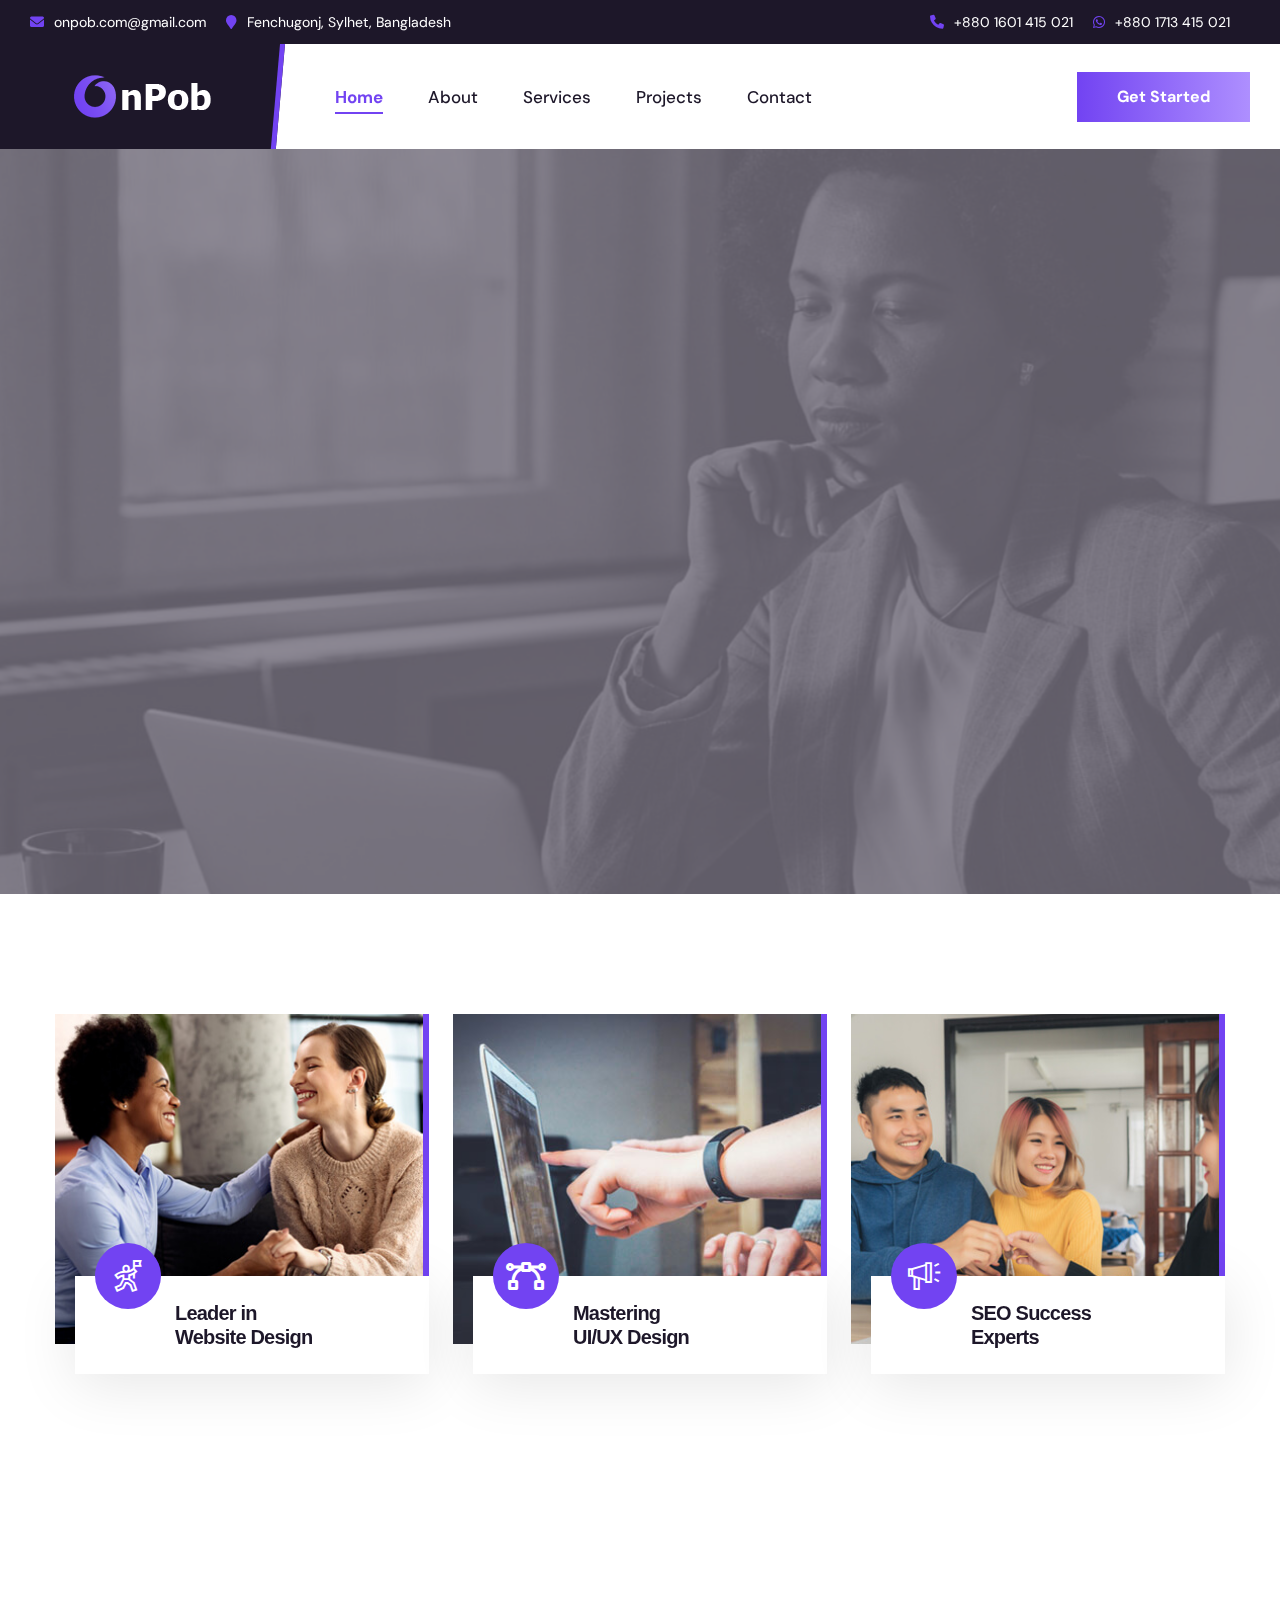
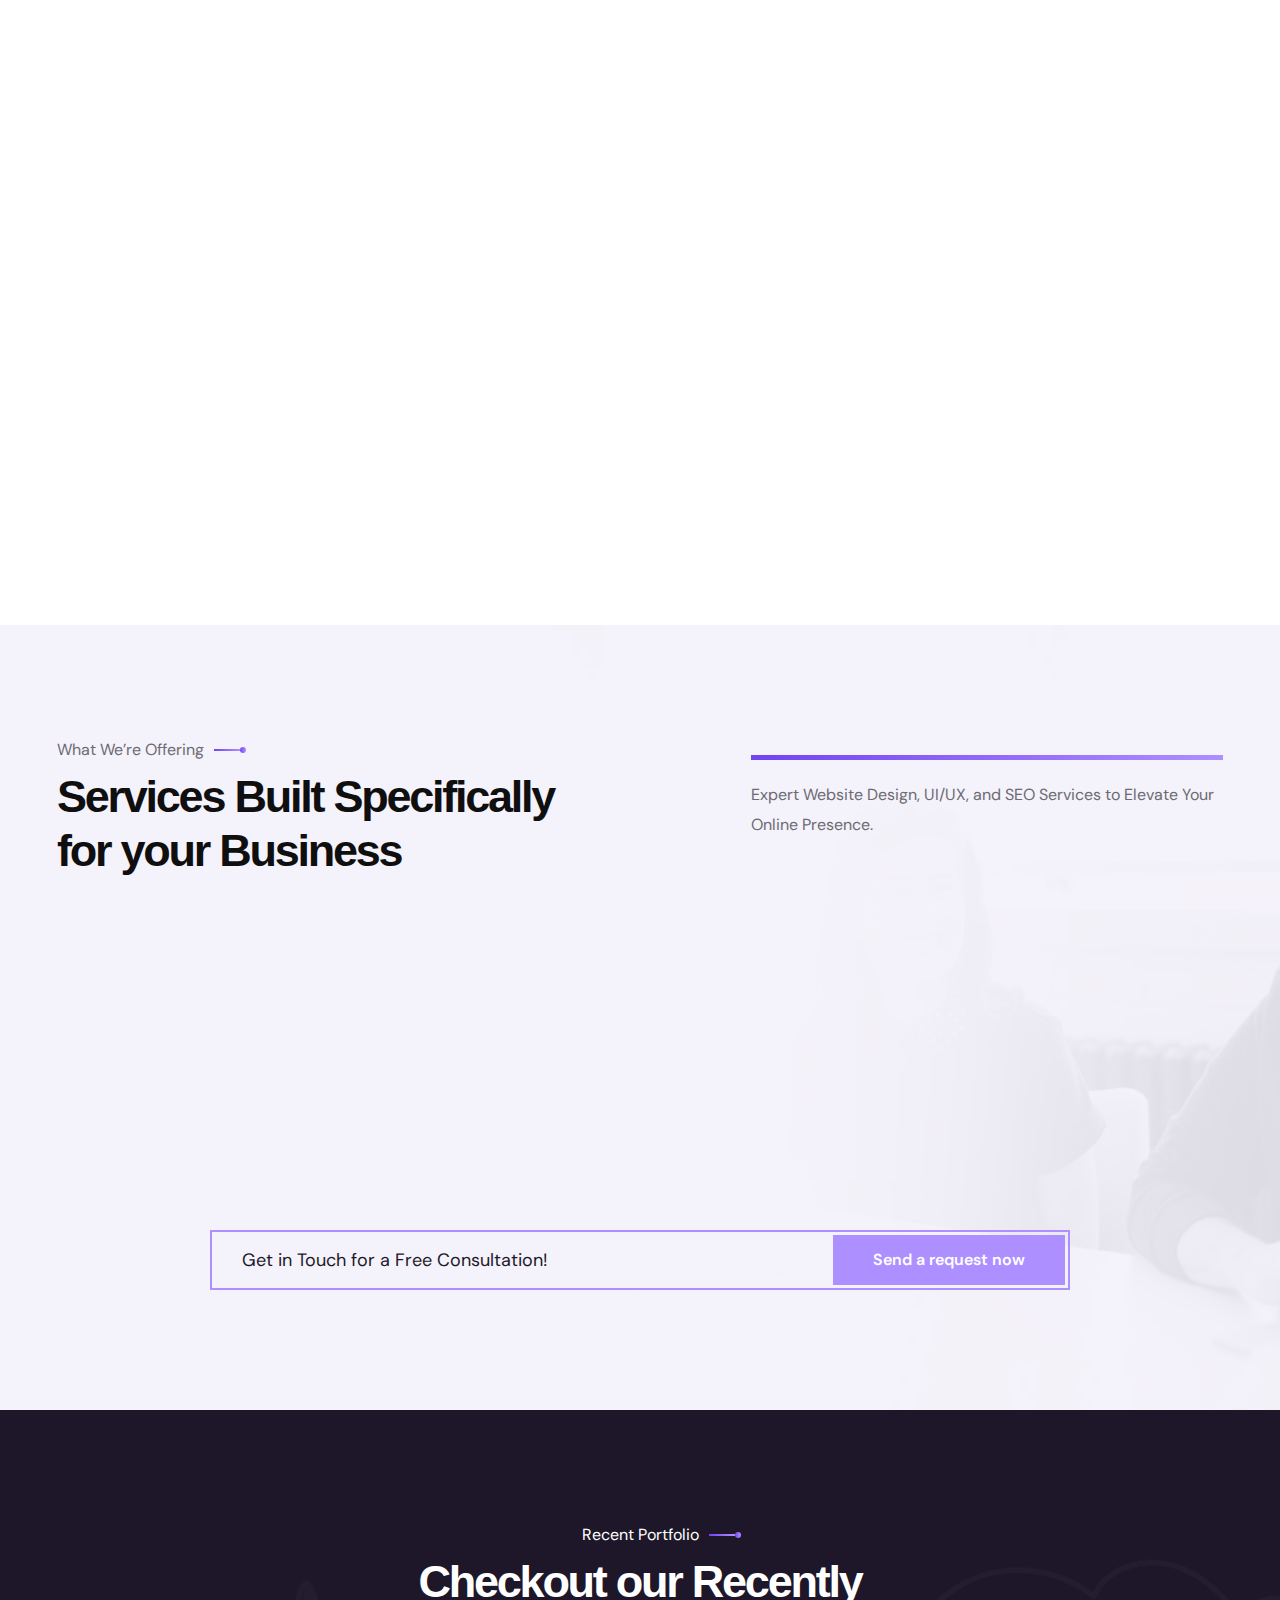
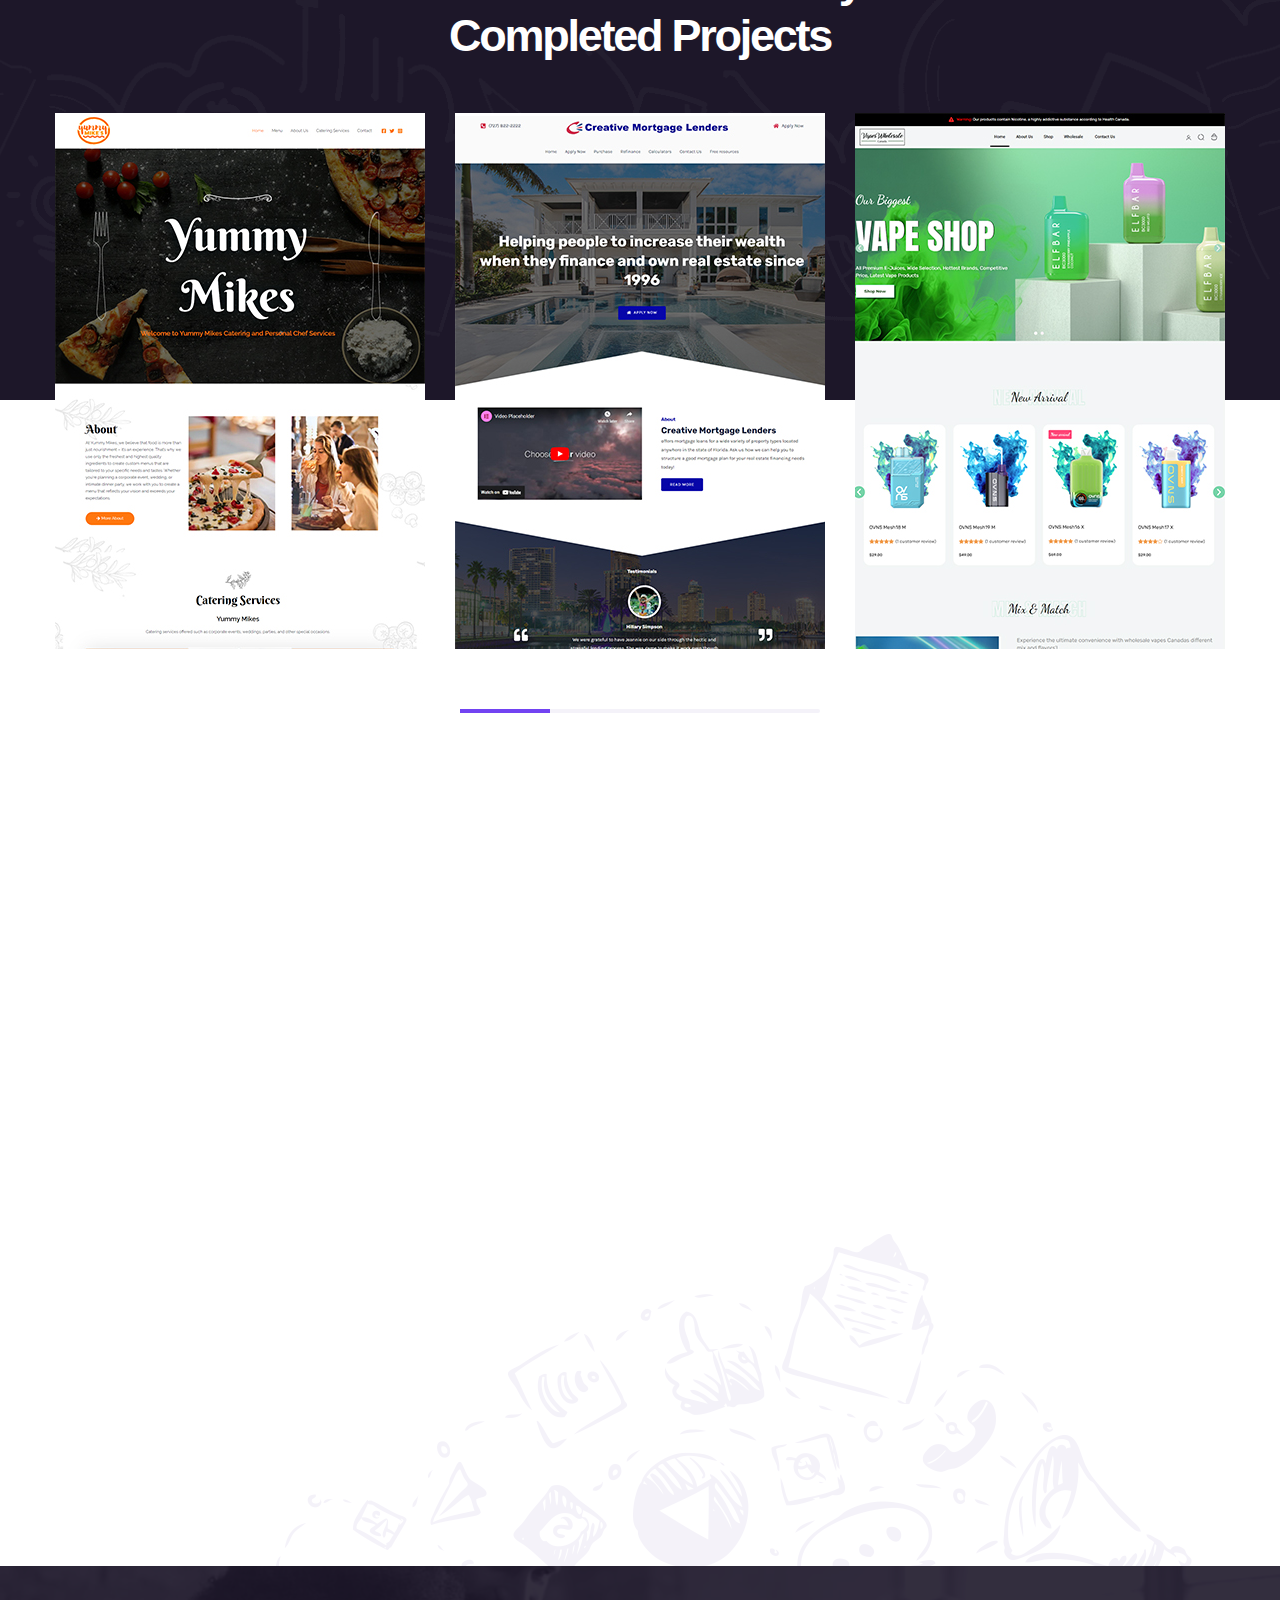
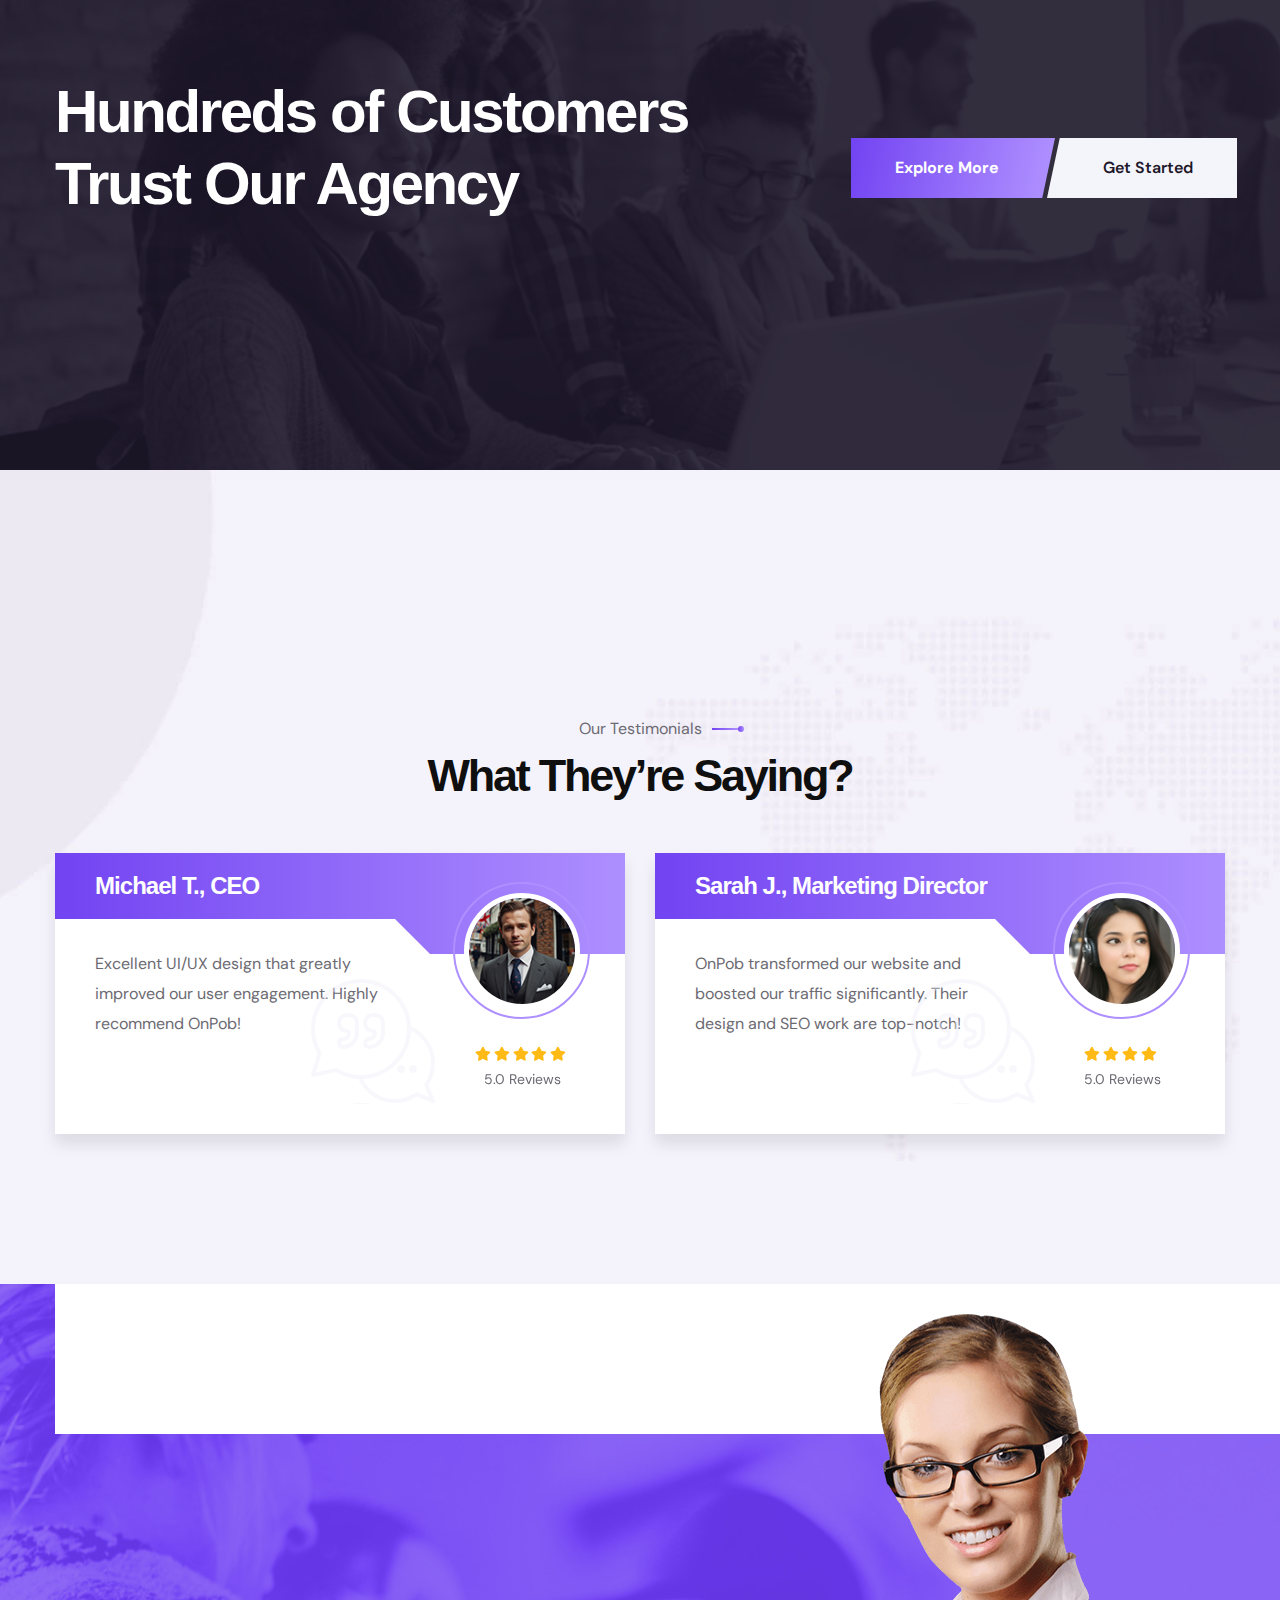
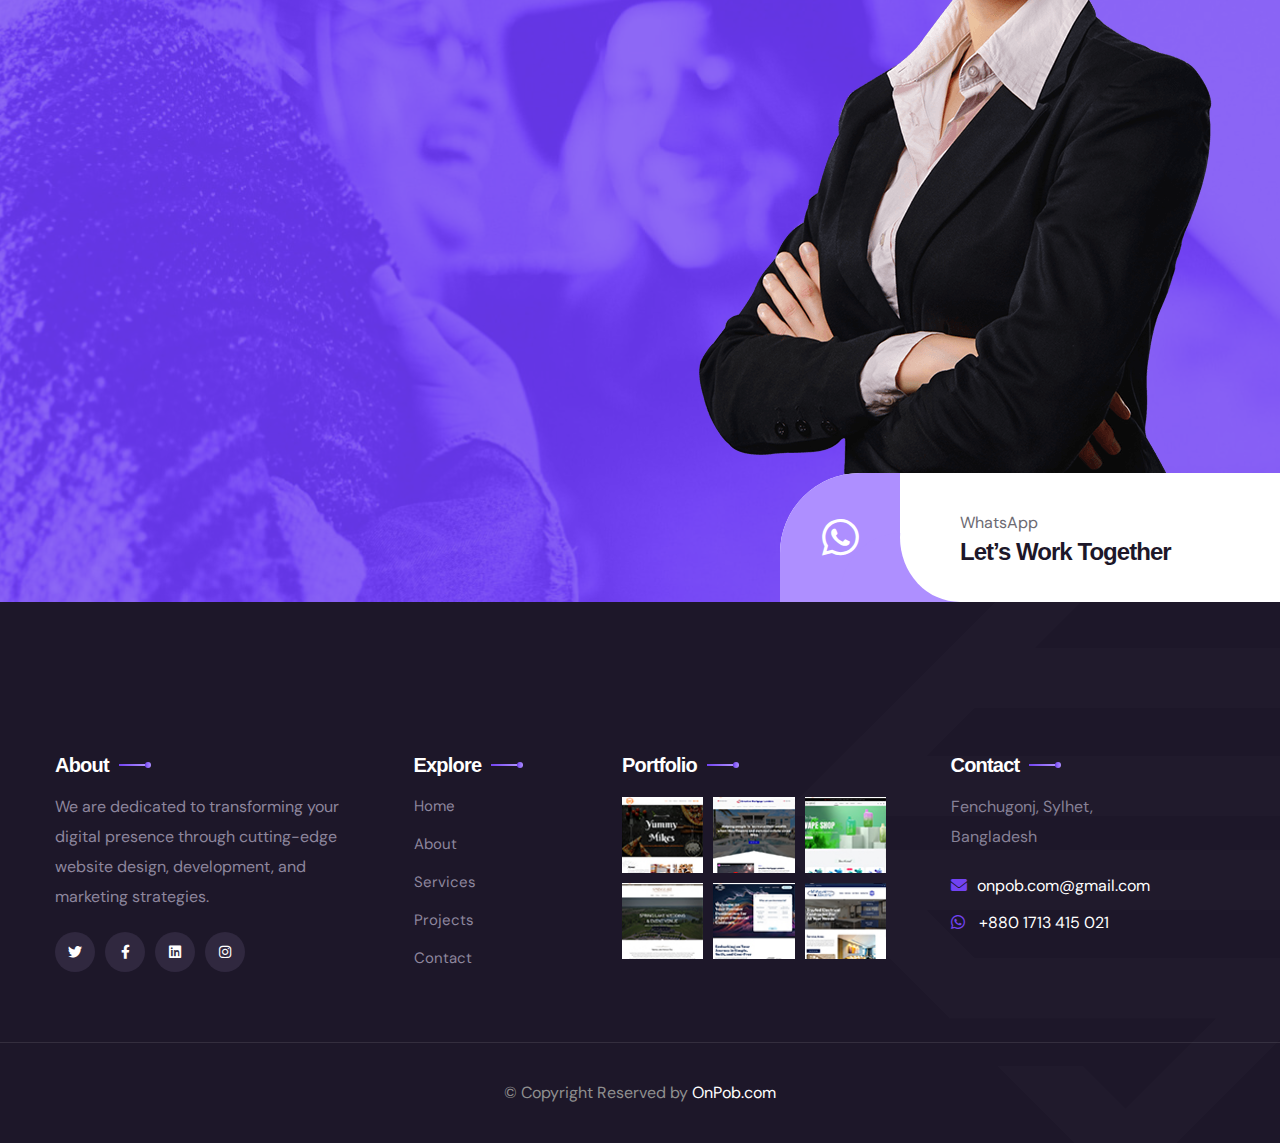
==== commit f5bc4a69: "Update index.html" ====
--- a/index.html
+++ b/index.html
@@ -816,6 +816,18 @@
   }
 }
 </script>
-
+<!--Start of Tawk.to Script-->
+<script type="text/javascript">
+var Tawk_API=Tawk_API||{}, Tawk_LoadStart=new Date();
+(function(){
+var s1=document.createElement("script"),s0=document.getElementsByTagName("script")[0];
+s1.async=true;
+s1.src='https://embed.tawk.to/6334755f37898912e96bcdeb/1ge2el27p';
+s1.charset='UTF-8';
+s1.setAttribute('crossorigin','*');
+s0.parentNode.insertBefore(s1,s0);
+})();
+</script>
+<!--End of Tawk.to Script-->
 </body>
 </html>
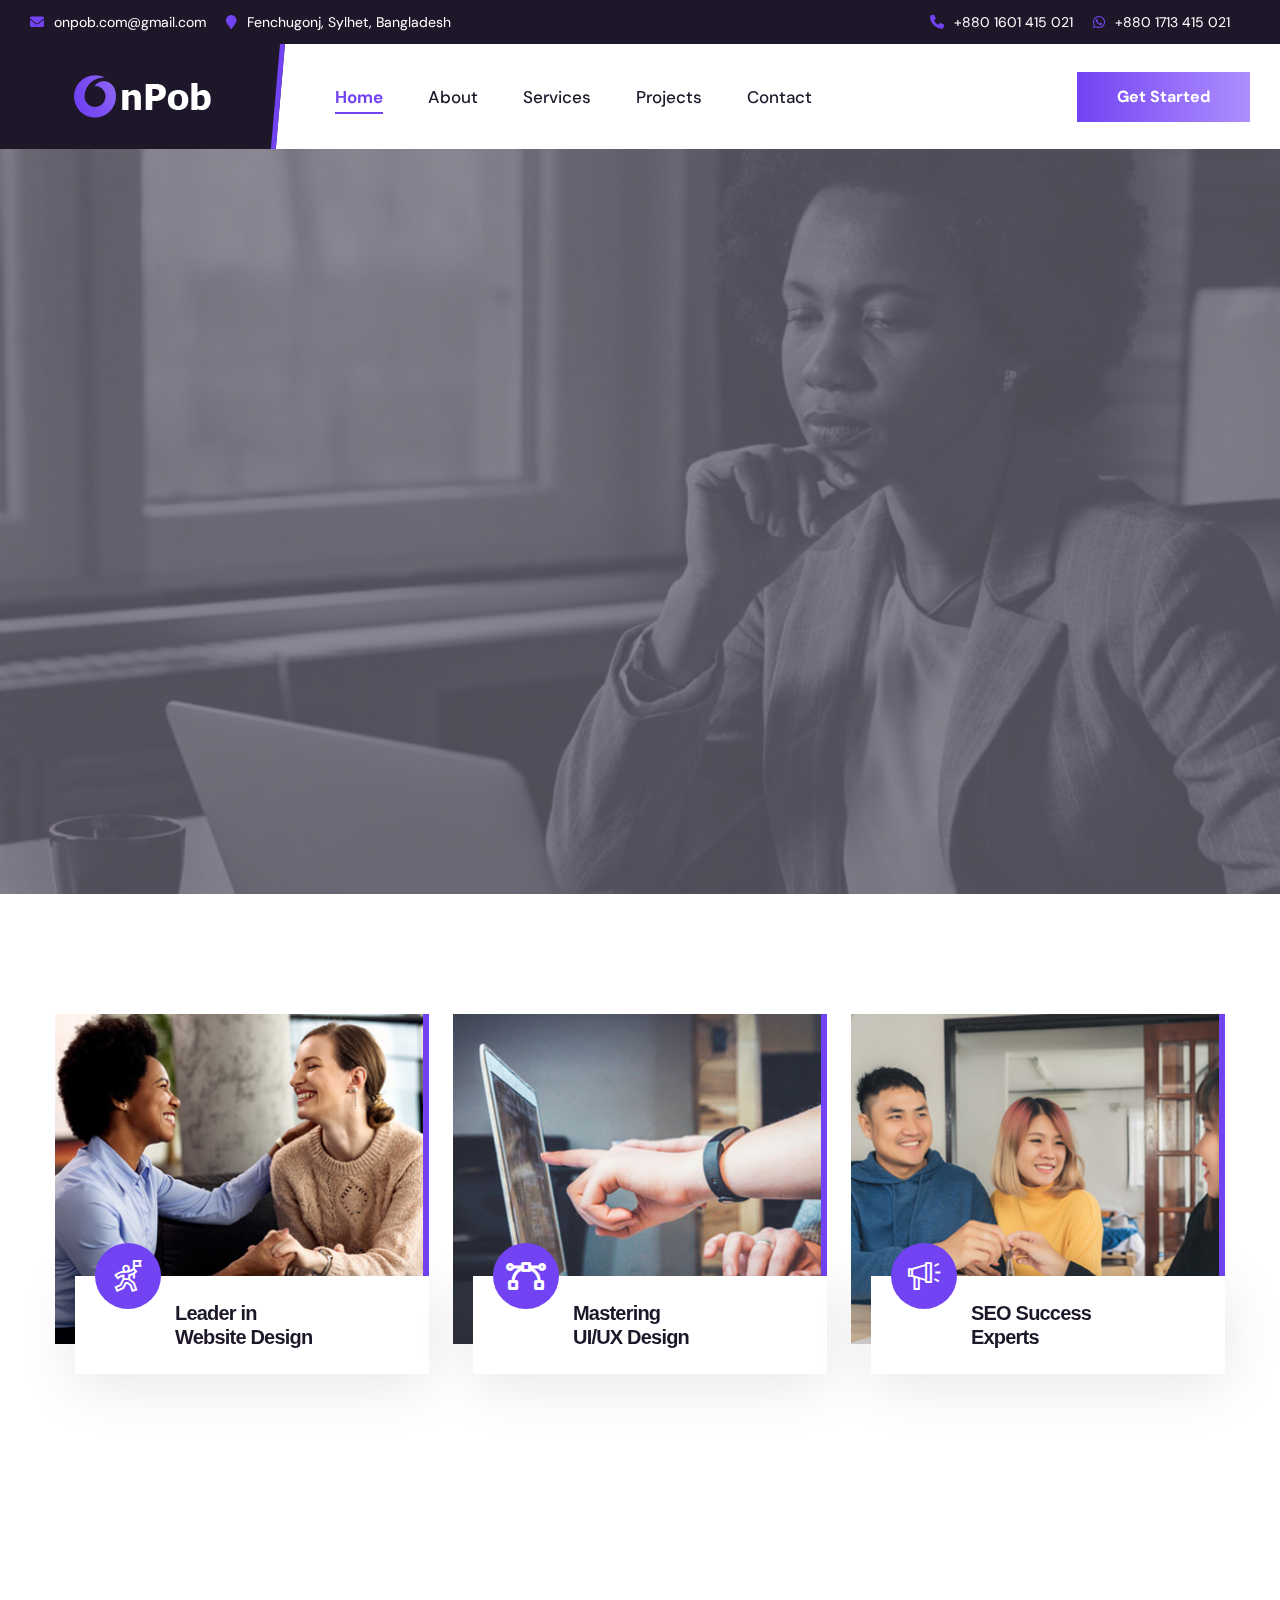
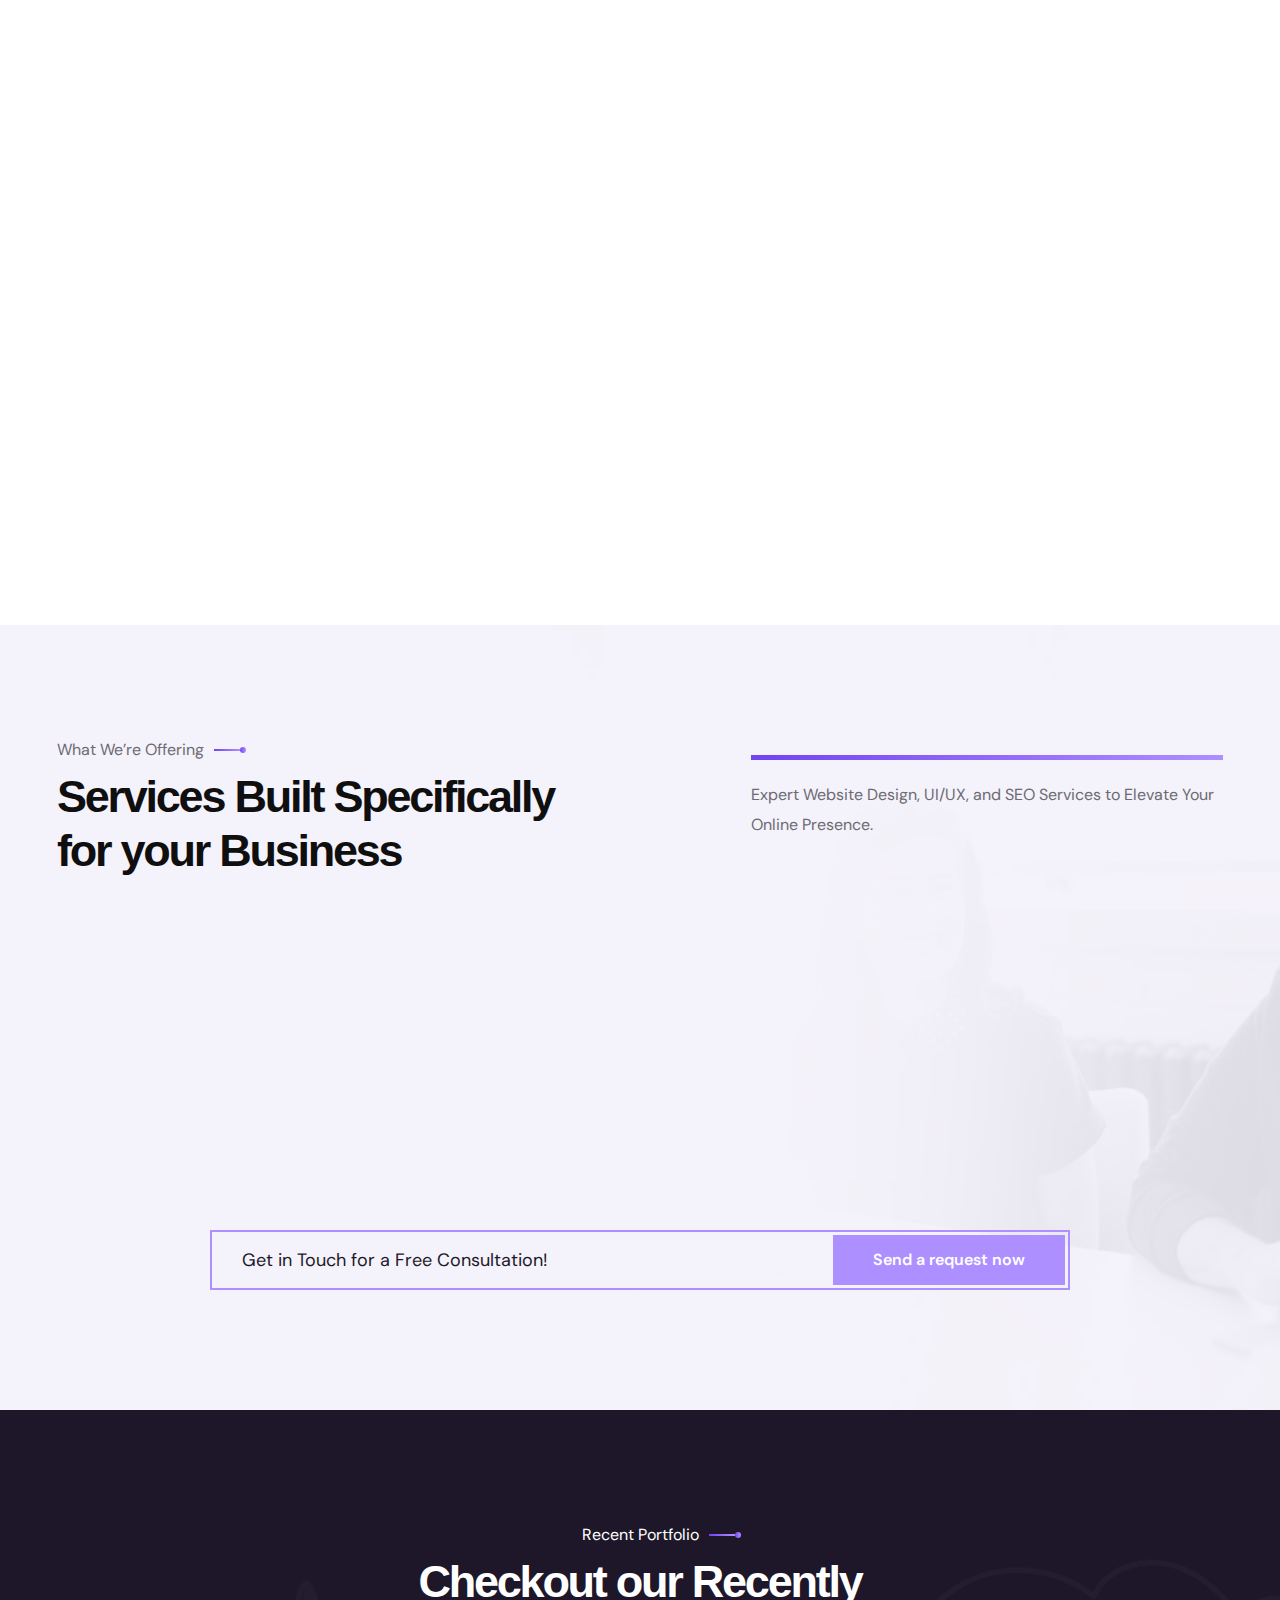
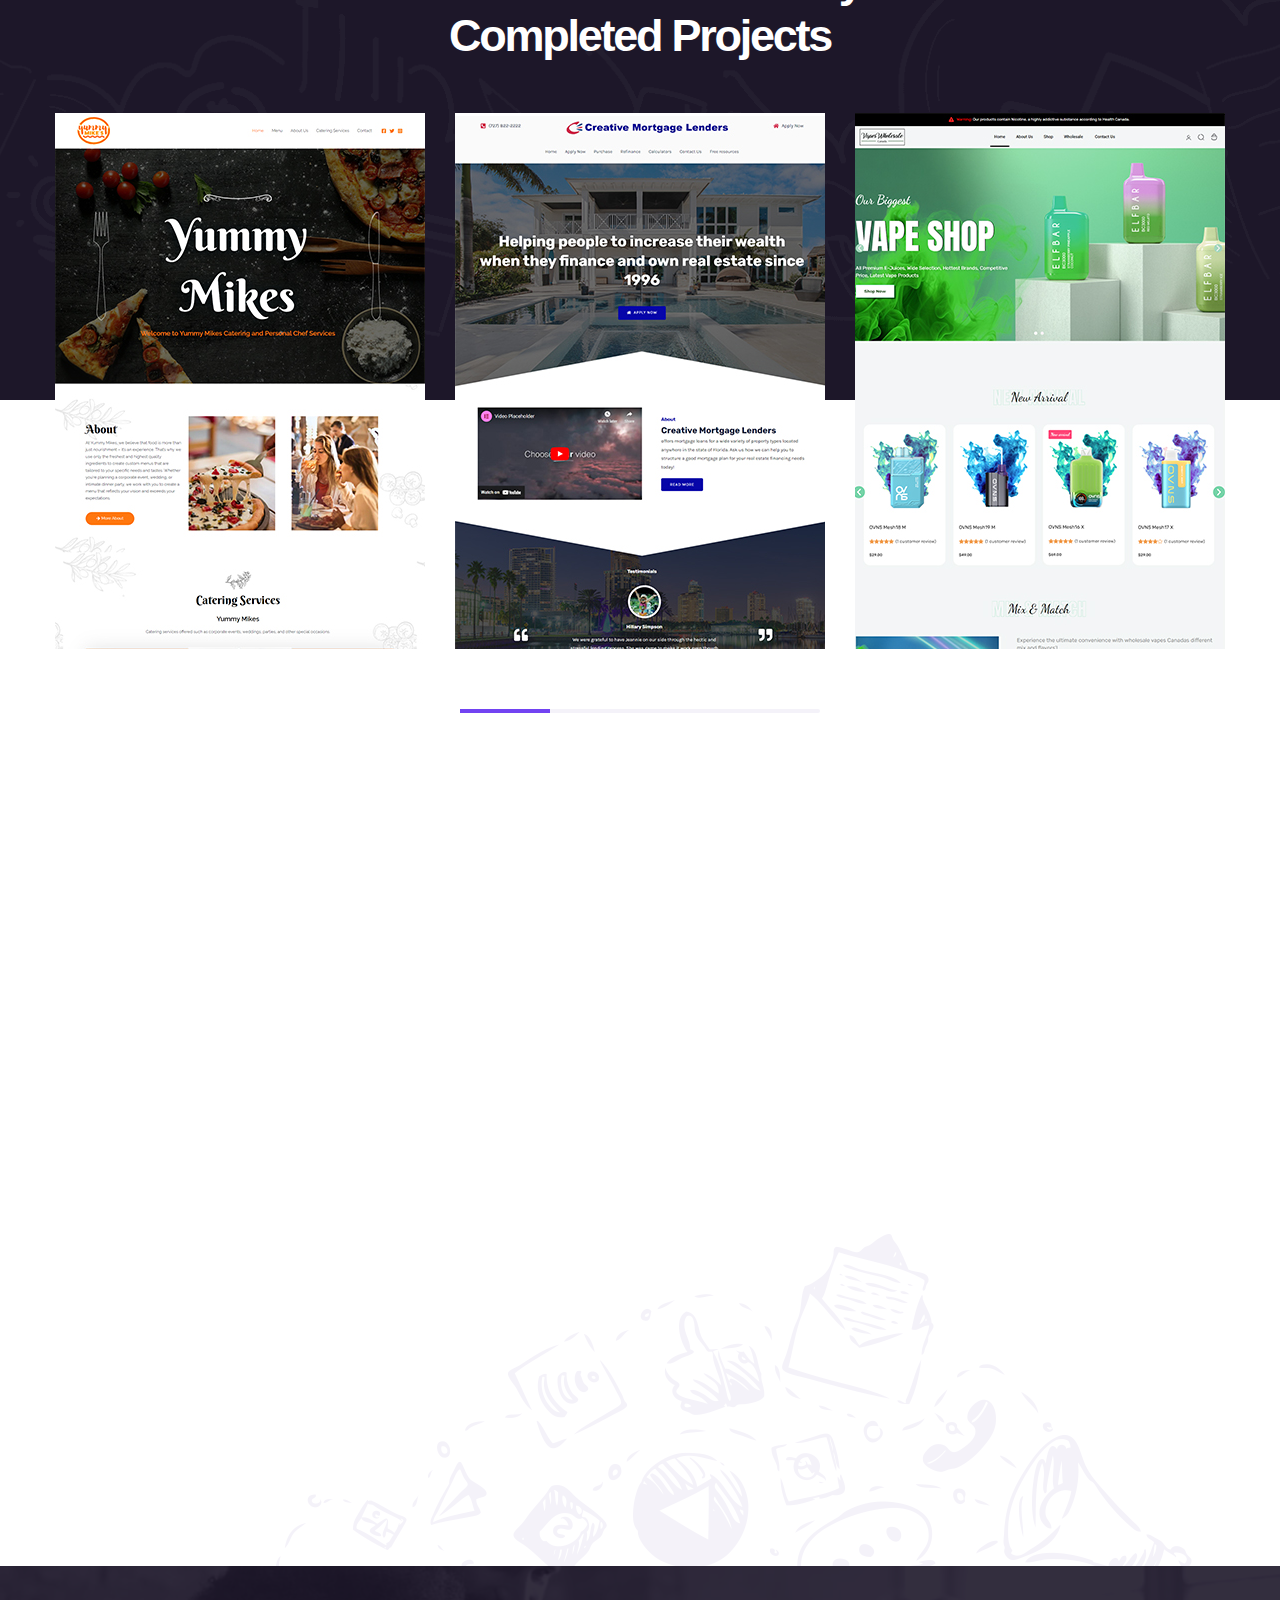
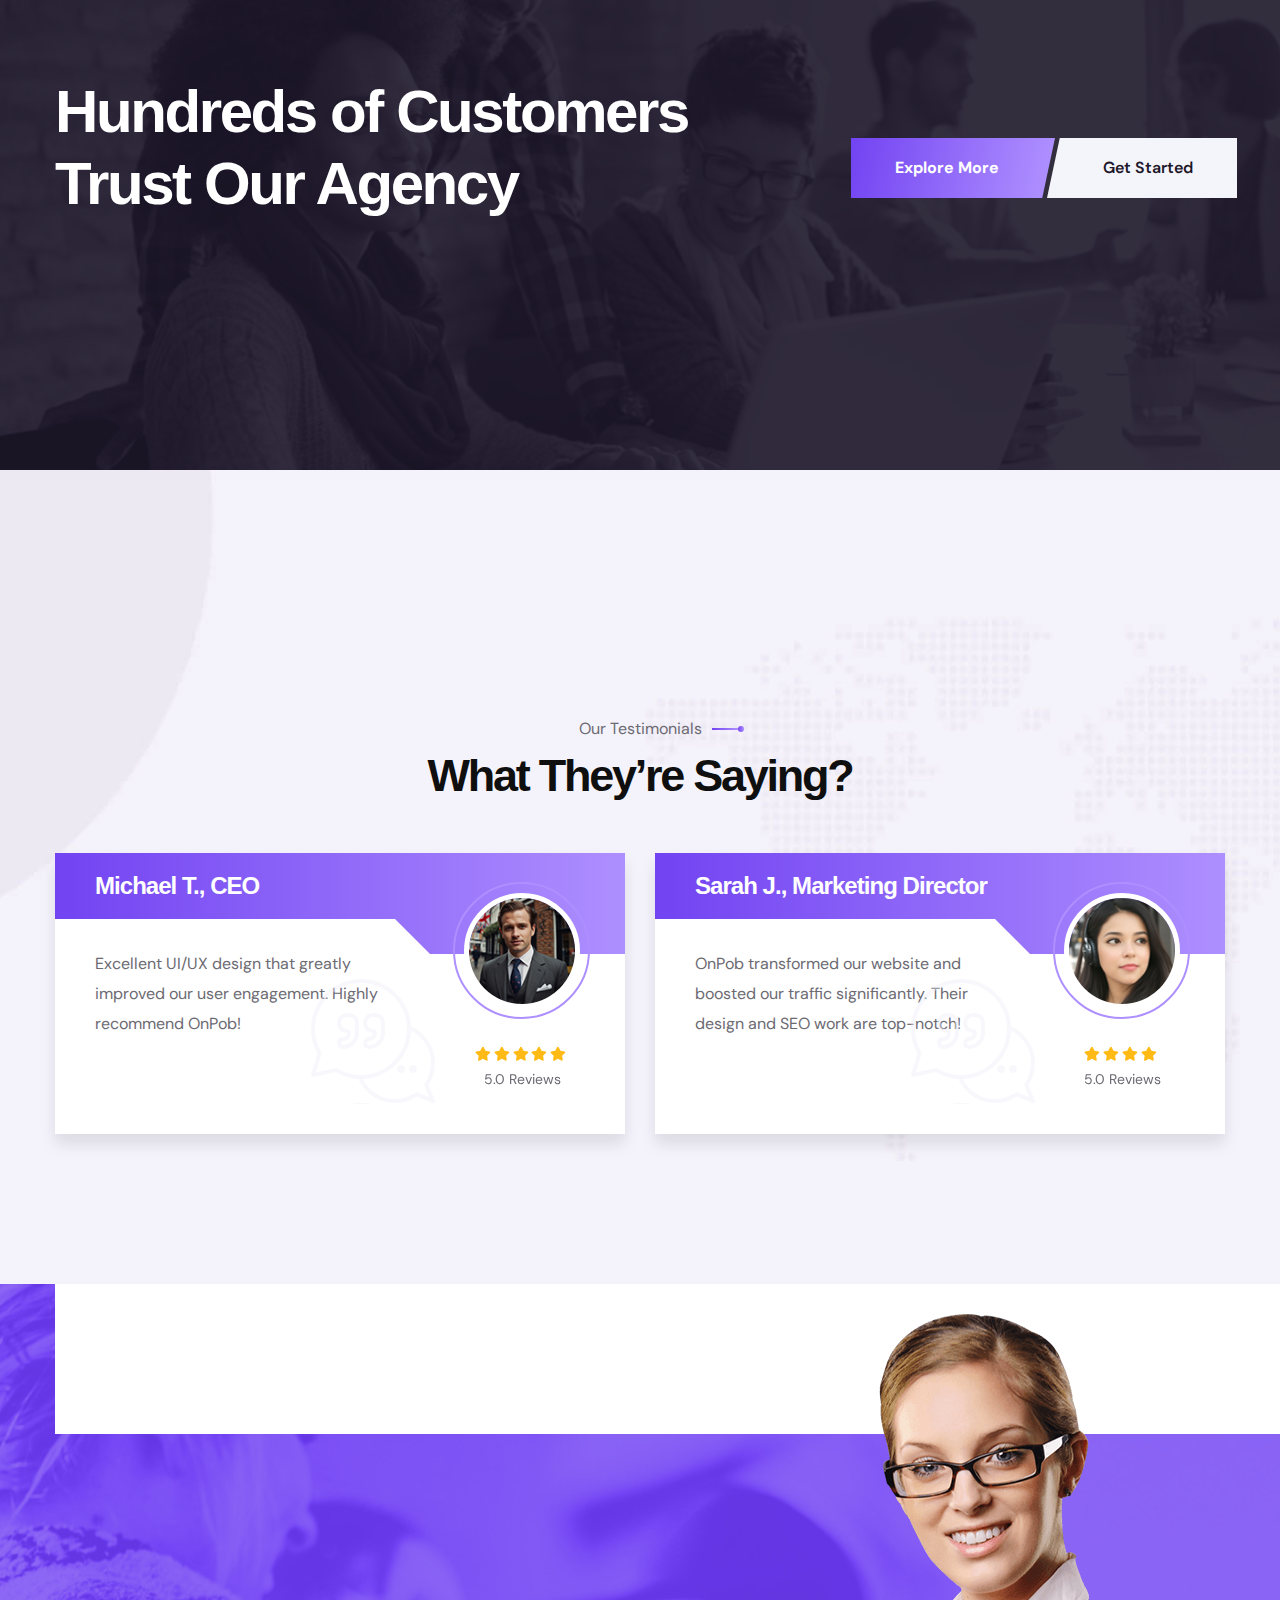
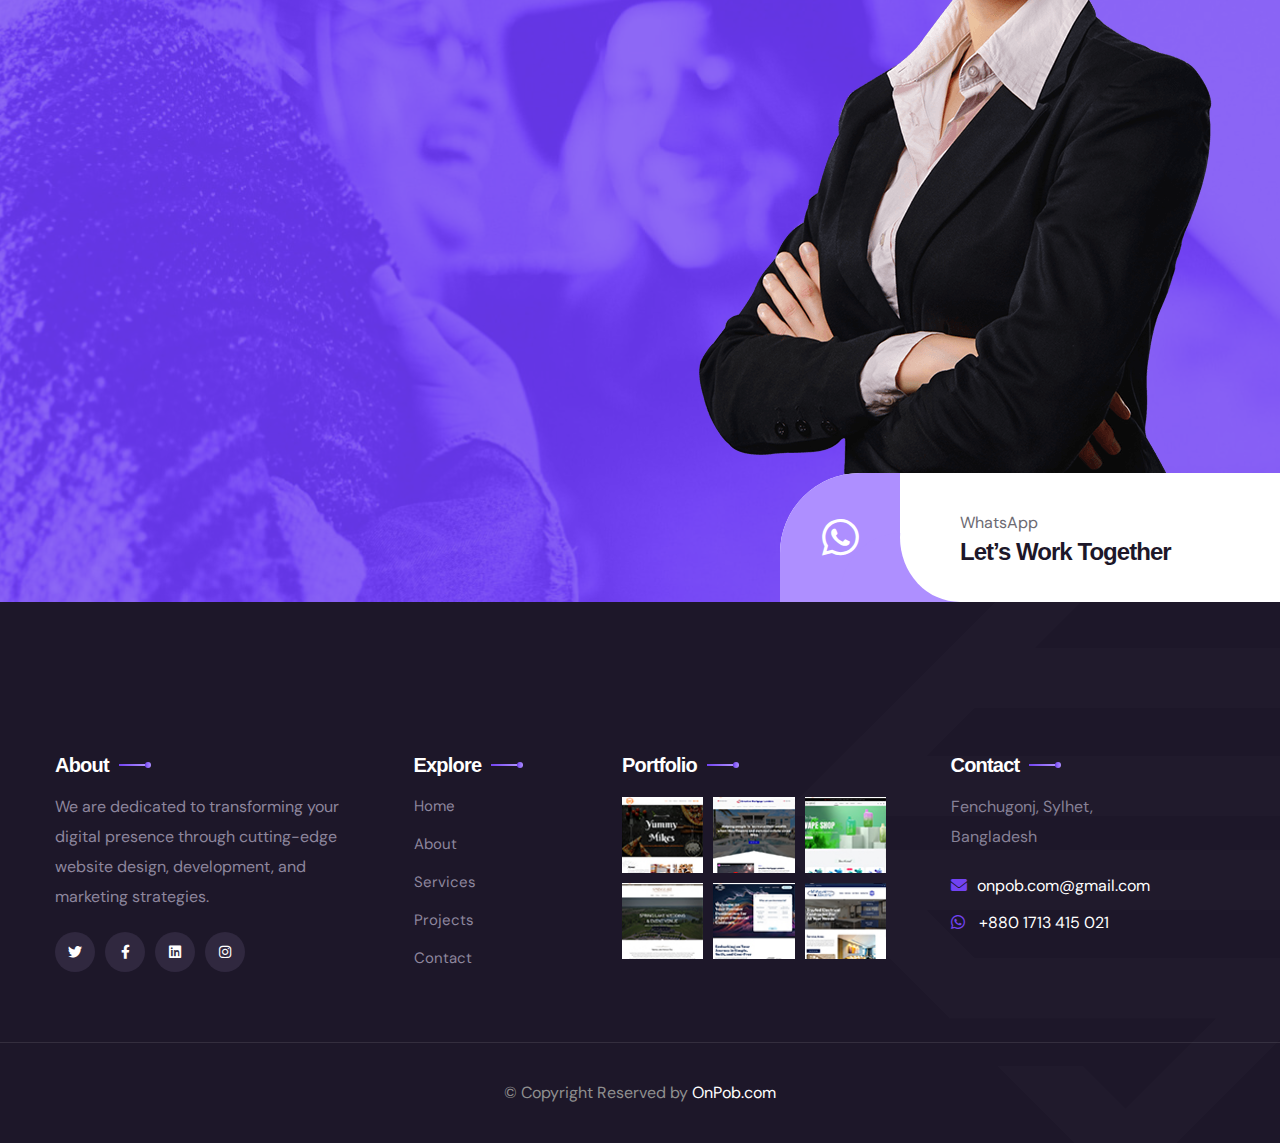
==== commit f6baf06b: "Update index.html" ====
--- a/index.html
+++ b/index.html
@@ -93,7 +93,7 @@
 <strong>+880 1601 415 021</strong>
 </a>
 <div class="btn-box">
-<a href="#contact" class="theme-btn btn-style-one hvr-dark"><span class="btn-title">Get Started</span></a>
+<a href="javascript:void(Tawk_API.toggle())" class="theme-btn btn-style-one hvr-dark"><span class="btn-title">Get Started</span></a>
 </div>
 
 <div class="mobile-nav-toggler"><span class="icon lnr-icon-bars"></span></div>
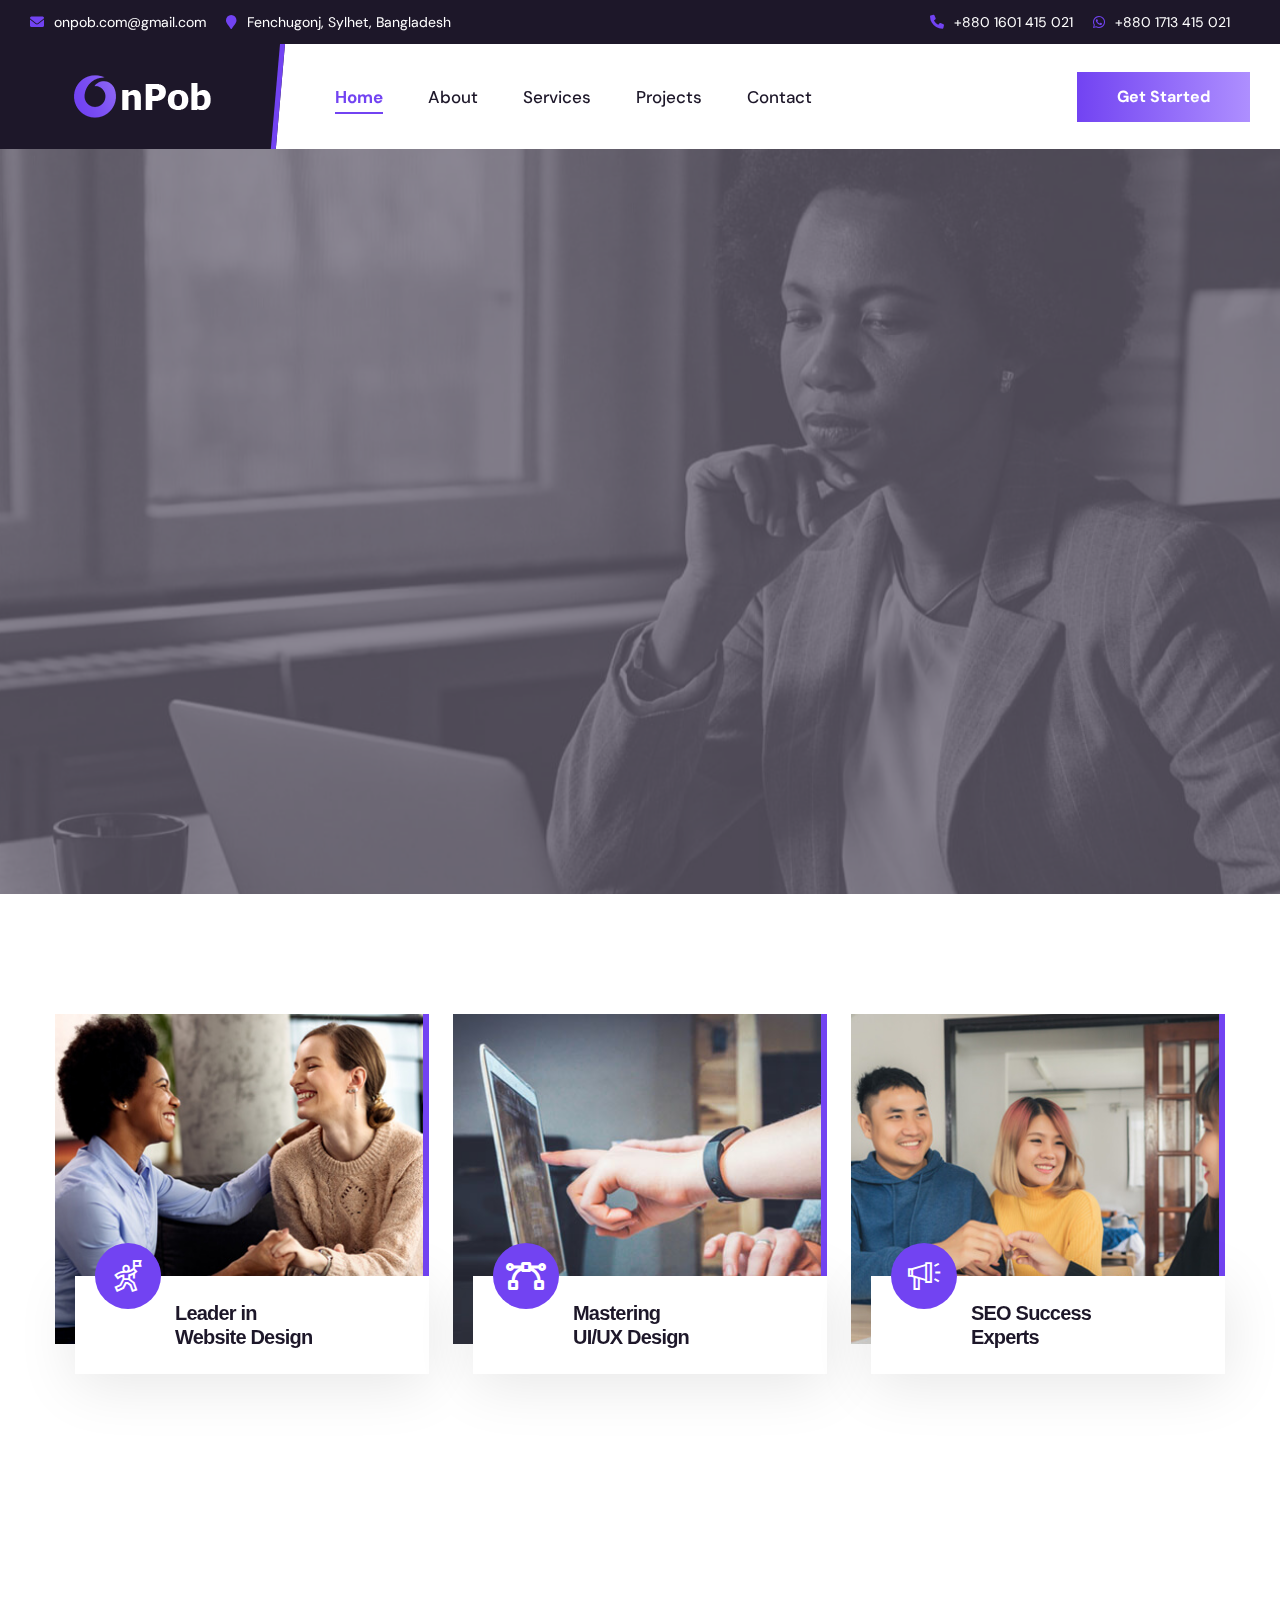
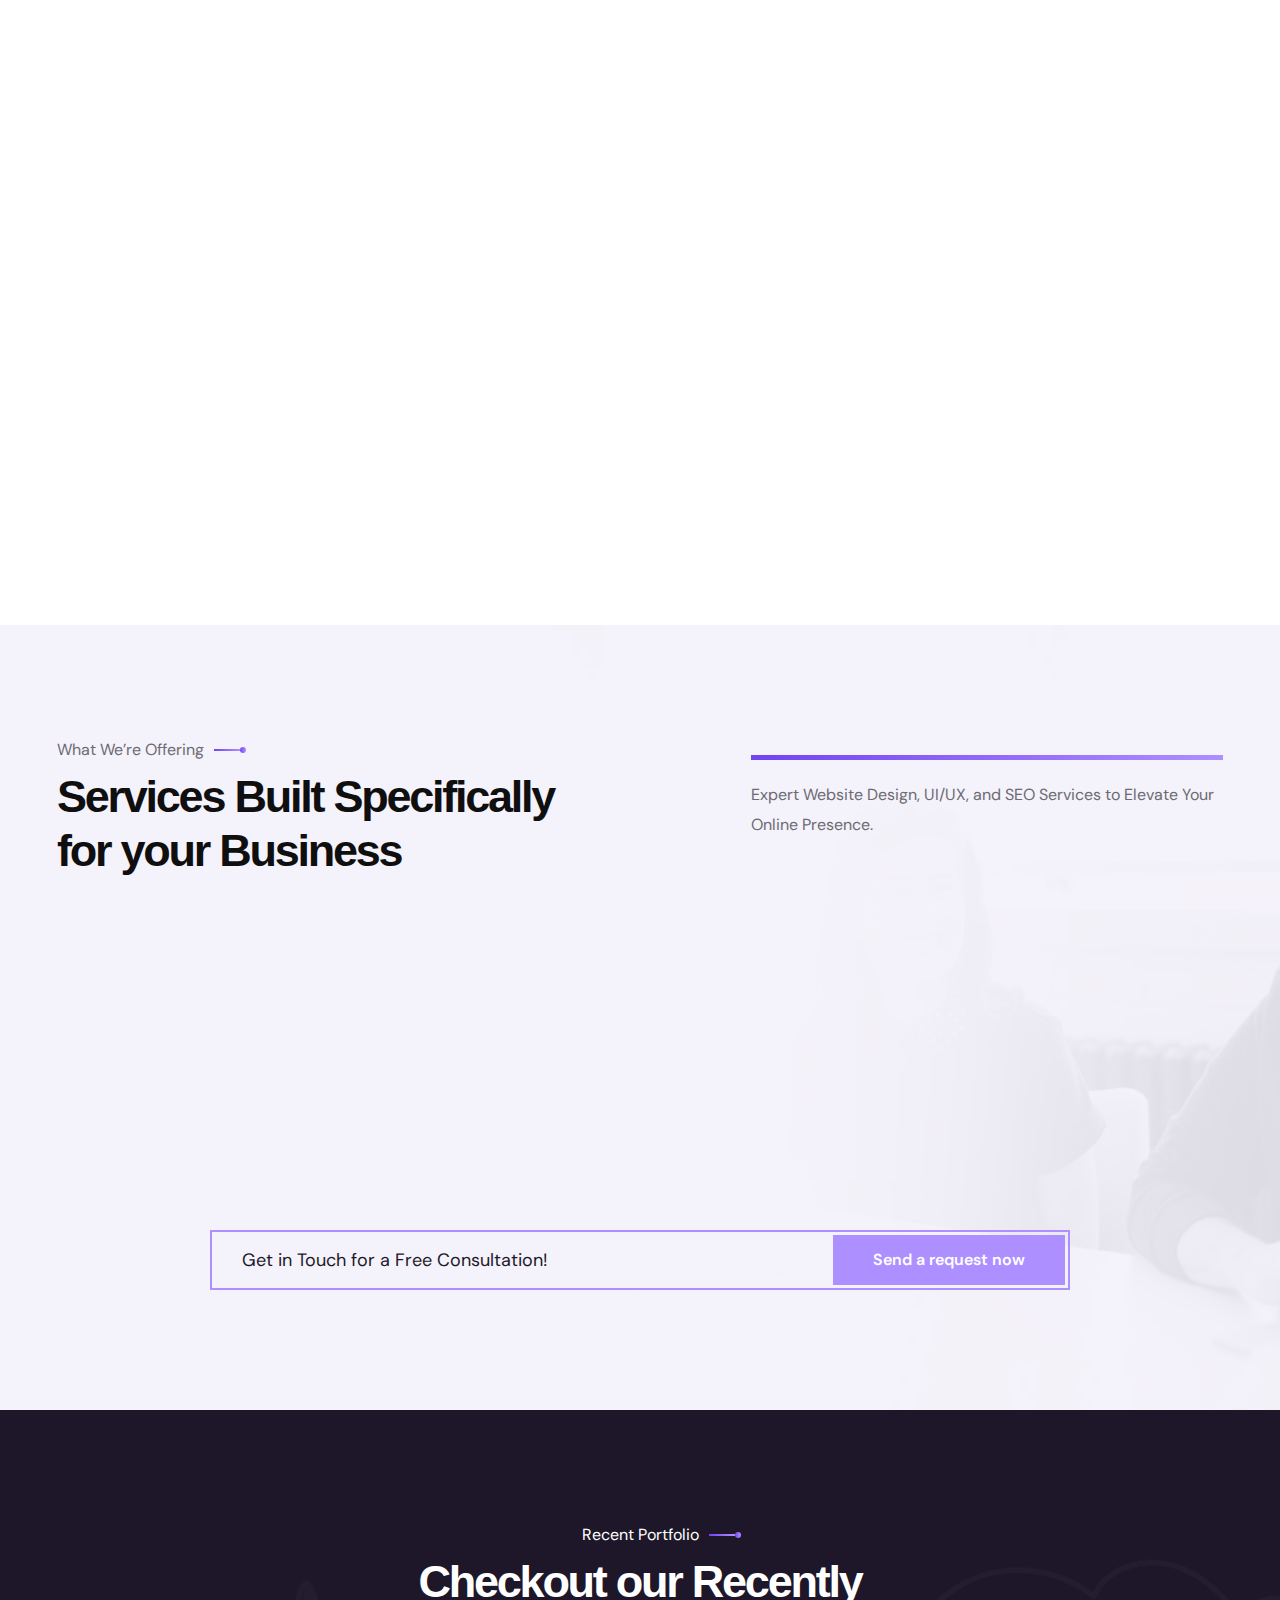
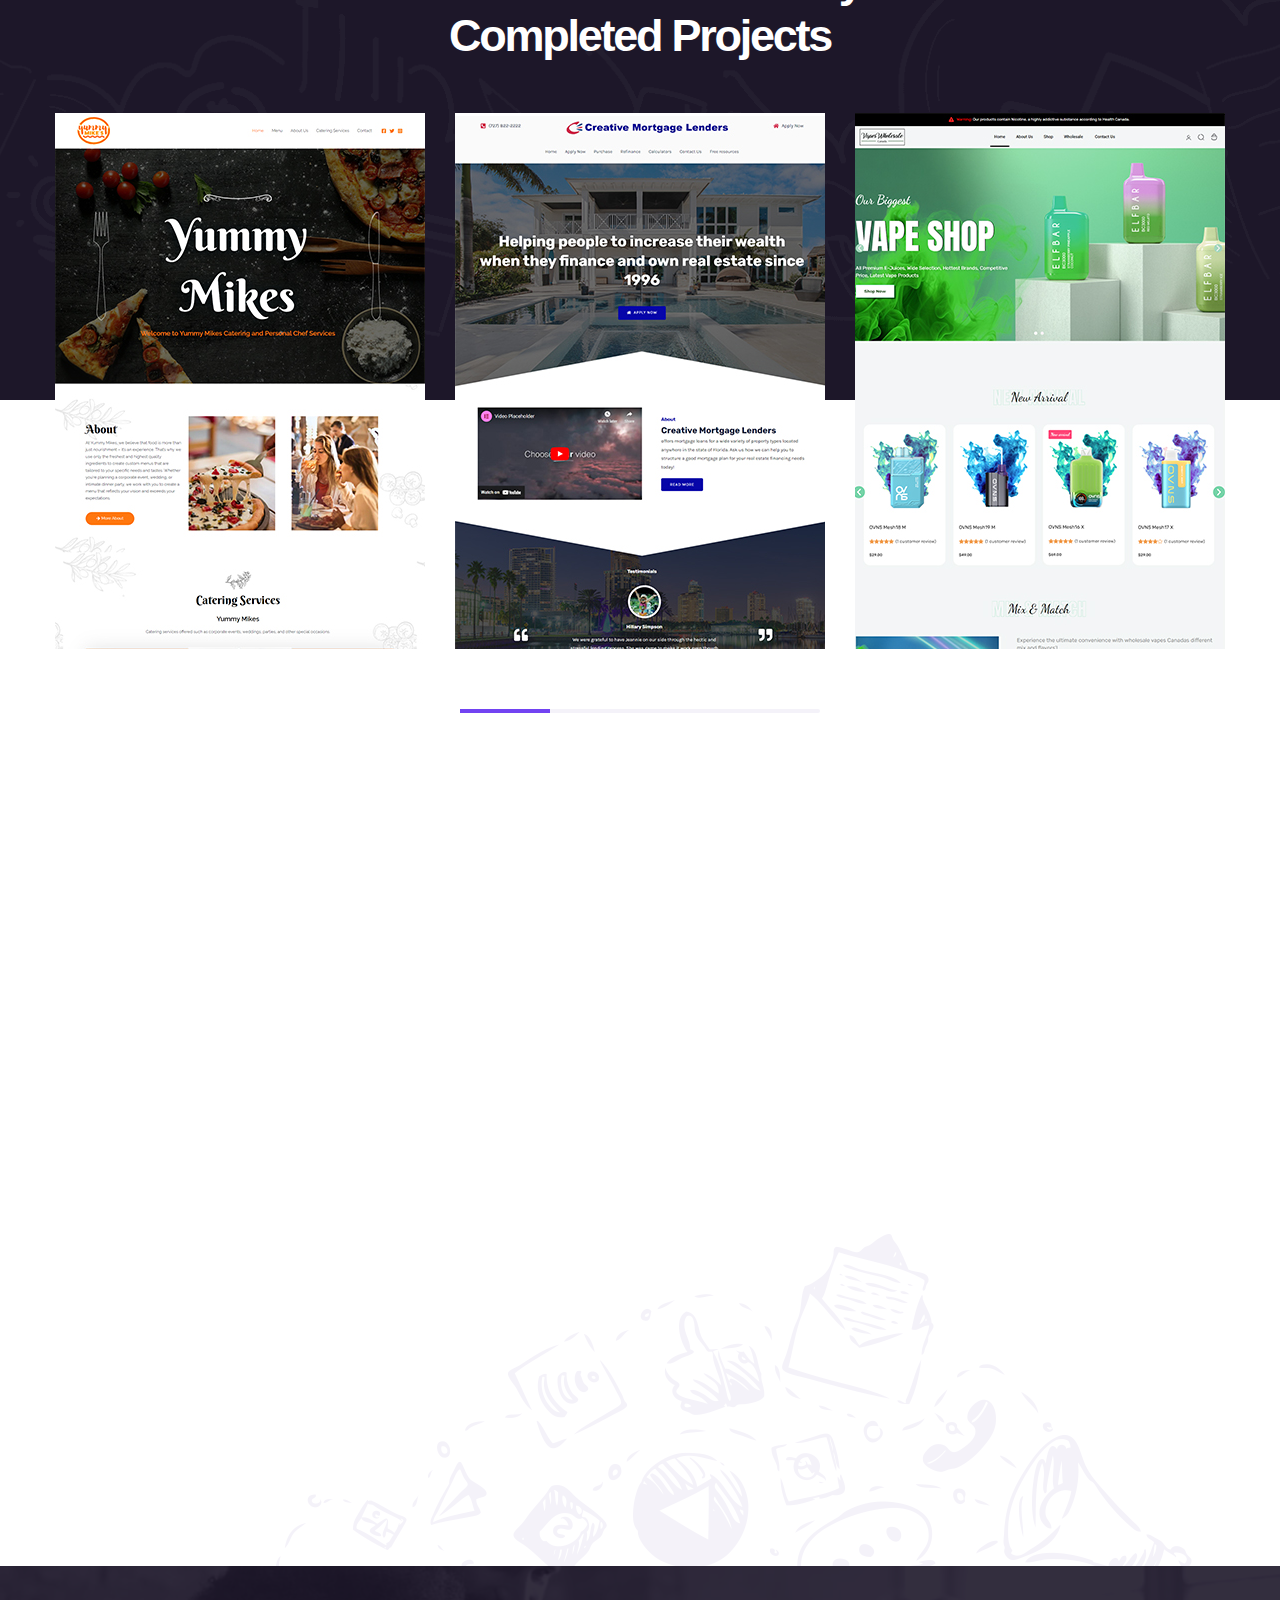
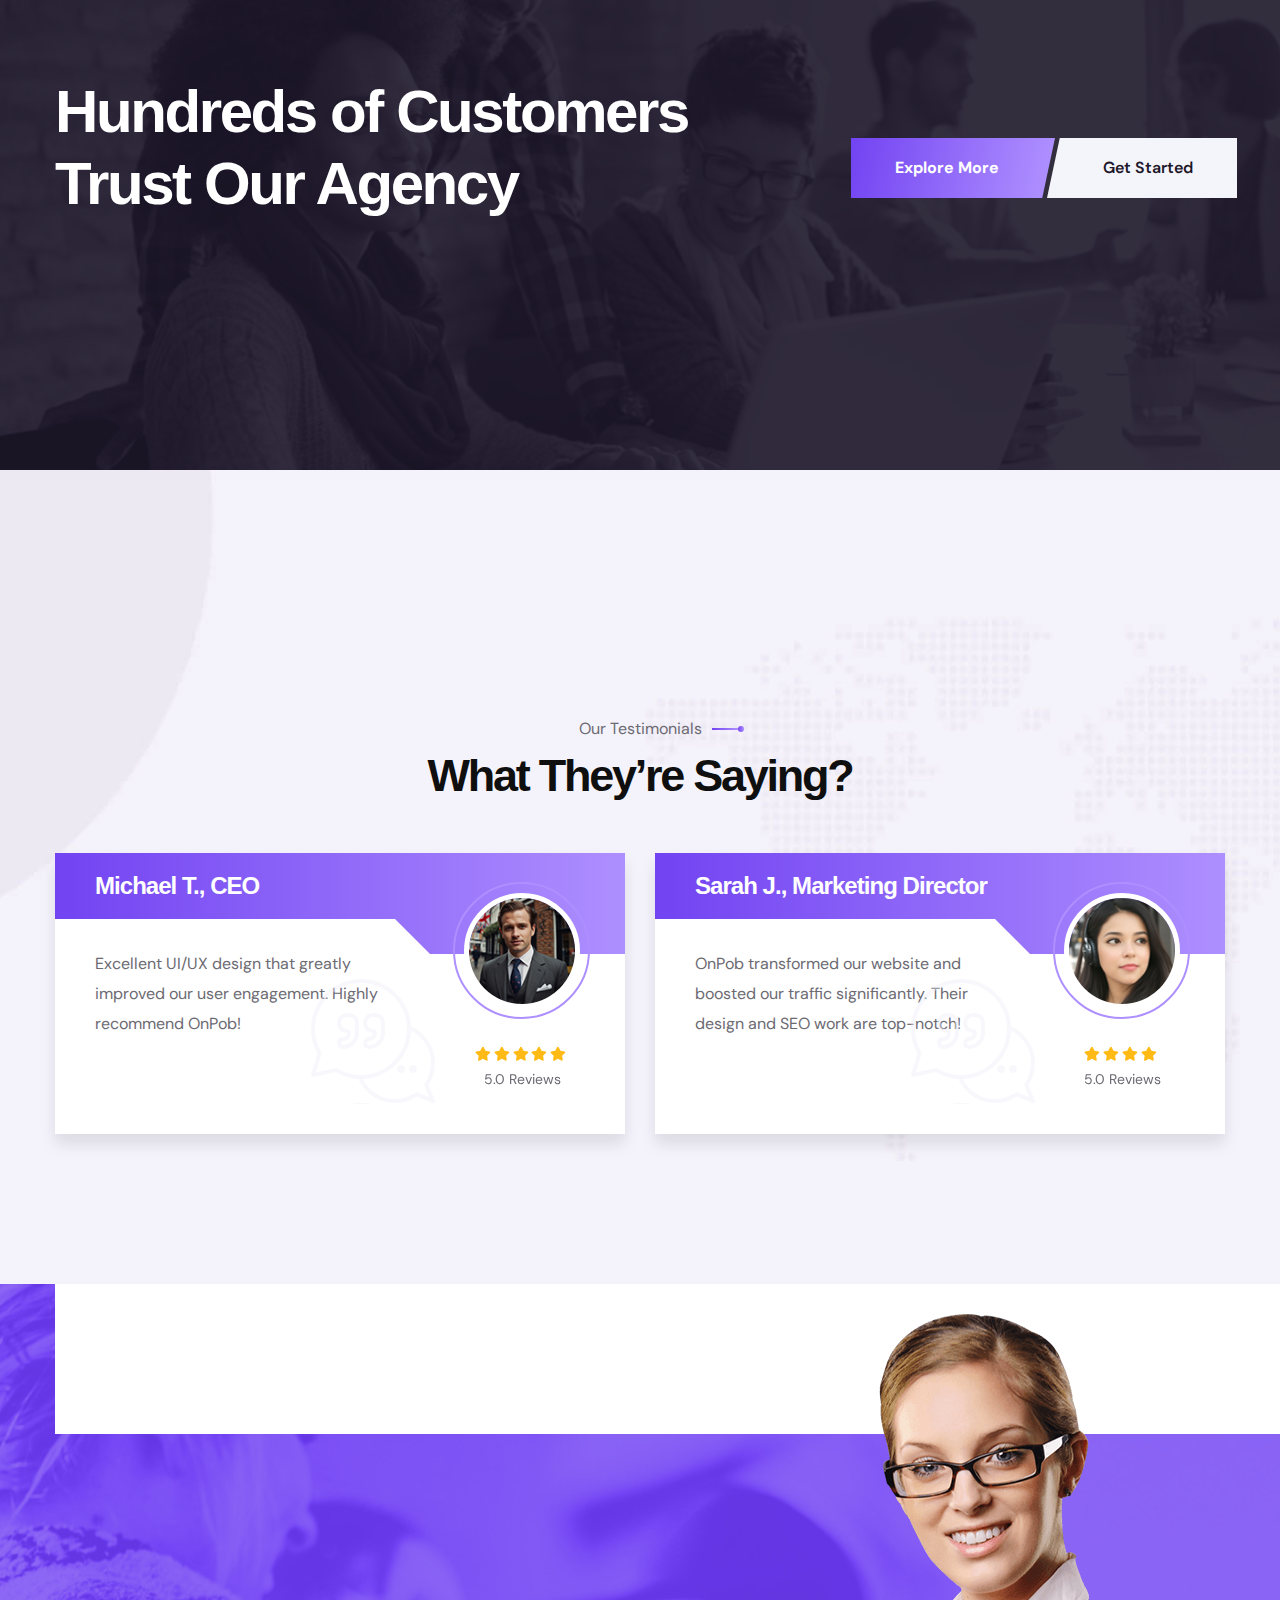
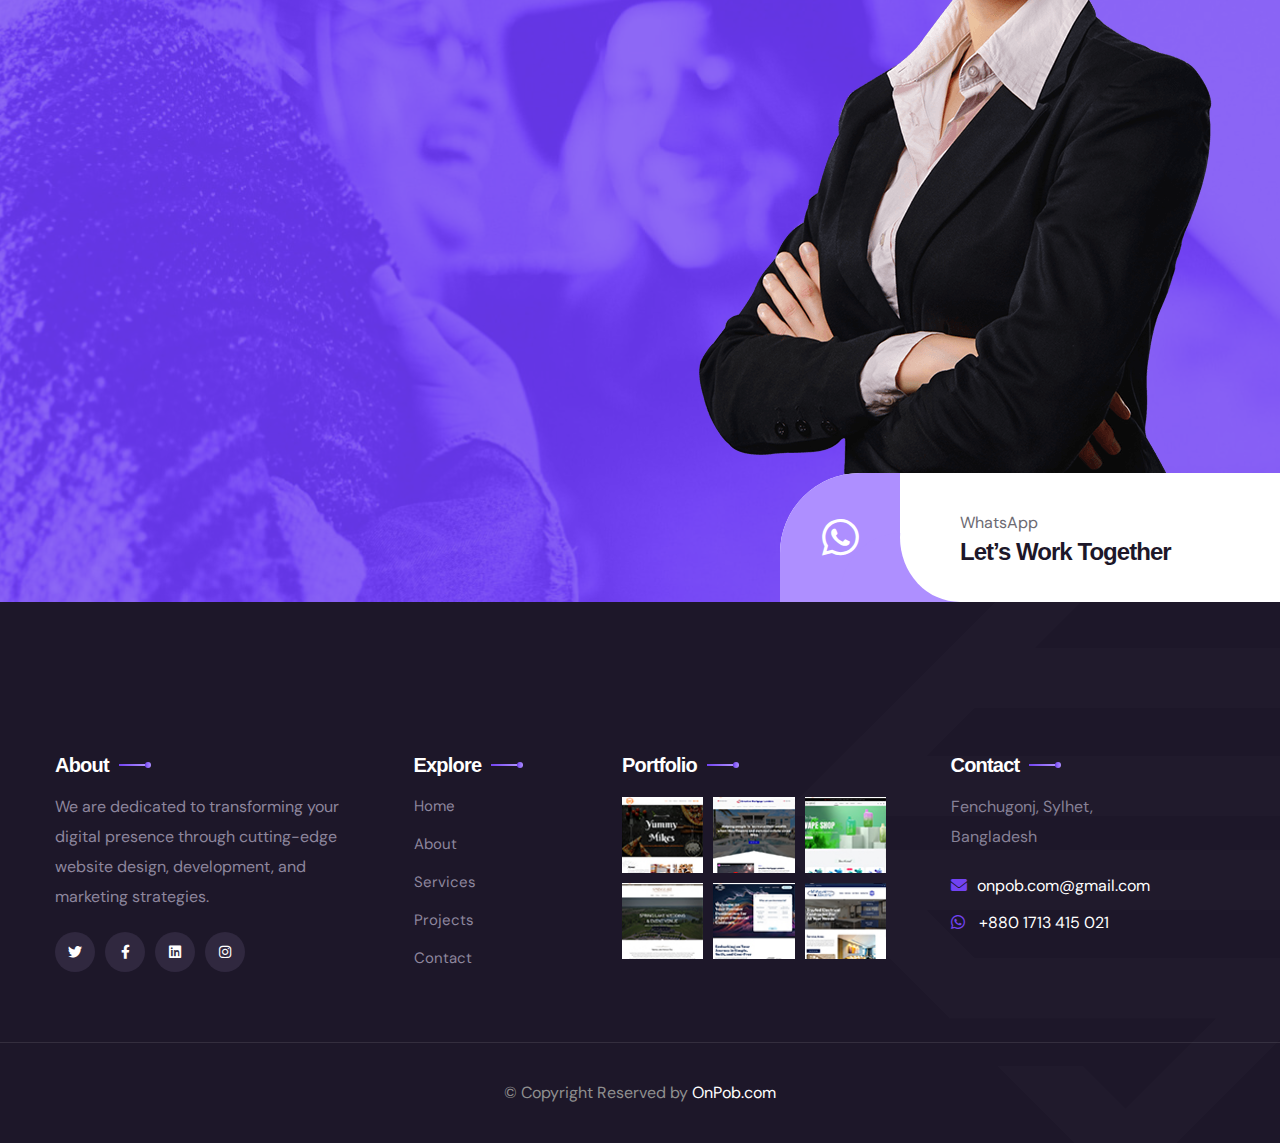
==== commit c40db300: "Update index.html" ====
--- a/index.html
+++ b/index.html
@@ -82,7 +82,7 @@
 <li><a href="#about">About</a></li>
 <li><a href="#services">Services</a></li>
 <li><a href="#projects">Projects</a></li>
-<li><a href="#contact">Contact</a></li>
+<li><a href="javascript:void(Tawk_API.toggle())">Contact</a></li>
 </ul>
 </nav>
 
@@ -194,7 +194,7 @@
 <div class="btn-box">
 <div class="btn-outer">
 <a href="#about" class="theme-btn btn-style-one"><span class="btn-title">Explore Now</span></a>
-<a href="#contact" class="theme-btn btn-style-two"><span class="btn-title">Get Started</span></a>
+<a href="javascript:void(Tawk_API.toggle())" class="theme-btn btn-style-two"><span class="btn-title">Get Started</span></a>
 </div>
 </div>
 </div>
@@ -216,7 +216,7 @@
 <div class="btn-box">
 <div class="btn-outer">
 <a href="#about" class="theme-btn btn-style-one"><span class="btn-title">Explore Now</span></a>
-<a href="#contact" class="theme-btn btn-style-two"><span class="btn-title">Get Started</span></a>
+<a href="javascript:void(Tawk_API.toggle())" class="theme-btn btn-style-two"><span class="btn-title">Get Started</span></a>
 </div>
 </div>
 </div>
@@ -348,7 +348,7 @@
 <div class="inner-box ">
 <h6 class="title">Website Design</h6>
 <i class="icon flaticon-planning"></i>
-<a href="#contact" class="read-more">Get Started</a>
+<a href="javascript:void(Tawk_API.toggle())" class="read-more">Get Started</a>
 </div>
 </div>
 
@@ -357,7 +357,7 @@
 <div class="inner-box ">
 <h6 class="title">Website Development</h6>
 <i class="icon flaticon-app-development"></i>
-<a href="#contact" class="read-more">Get Started</a>
+<a href="javascript:void(Tawk_API.toggle())" class="read-more">Get Started</a>
 </div>
 </div>
 
@@ -365,7 +365,7 @@
 <div class="inner-box ">
 <h6 class="title">UI/UX Design</h6>
 <i class="icon flaticon-webpage"></i>
-<a href="#contact" class="read-more">Get Started</a>
+<a href="javascript:void(Tawk_API.toggle())" class="read-more">Get Started</a>
 </div>
 </div>
 
@@ -373,7 +373,7 @@
 <div class="inner-box ">
 <h6 class="title">SEO Services</h6>
 <i class="icon flaticon-online-shopping"></i>
-<a href="#contact" class="read-more">Get Started</a>
+<a href="javascript:void(Tawk_API.toggle())" class="read-more">Get Started</a>
 </div>
 </div>
 
@@ -381,7 +381,7 @@
 <div class="bottom-text">
 <div class="inner">
 <div class="text">Get in Touch for a Free Consultation!</div>
-<a href="#contact" class="theme-btn btn-style-three"><span class="btn-title">Send a request now</span></a>
+<a href="javascript:void(Tawk_API.toggle())" class="theme-btn btn-style-three"><span class="btn-title">Send a request now</span></a>
 </div>
 </div>
 </div>
@@ -515,7 +515,7 @@
 <div class="btn-box col-xl-4 col-lg-6 col-md-12">
 <div class="btn-outer">
 <a href="#test" class="theme-btn btn-style-one"><span class="btn-title">Explore More</span></a>
-<a href="#contact" class="theme-btn btn-style-two"><span class="btn-title">Get Started</span></a>
+<a href="javascript:void(Tawk_API.toggle())" class="theme-btn btn-style-two"><span class="btn-title">Get Started</span></a>
 </div>
 </div>
 </div>
@@ -713,7 +713,7 @@
 <li><a href="#about">About</a></li>
 <li><a href="#services">Services</a></li>
 <li><a href="#projects">Projects</a></li>
-<li><a href="#contact">Contact</a></li>
+<li><a href="javascript:void(Tawk_API.toggle())">Contact</a></li>
 </ul>
 </div>
 </div>
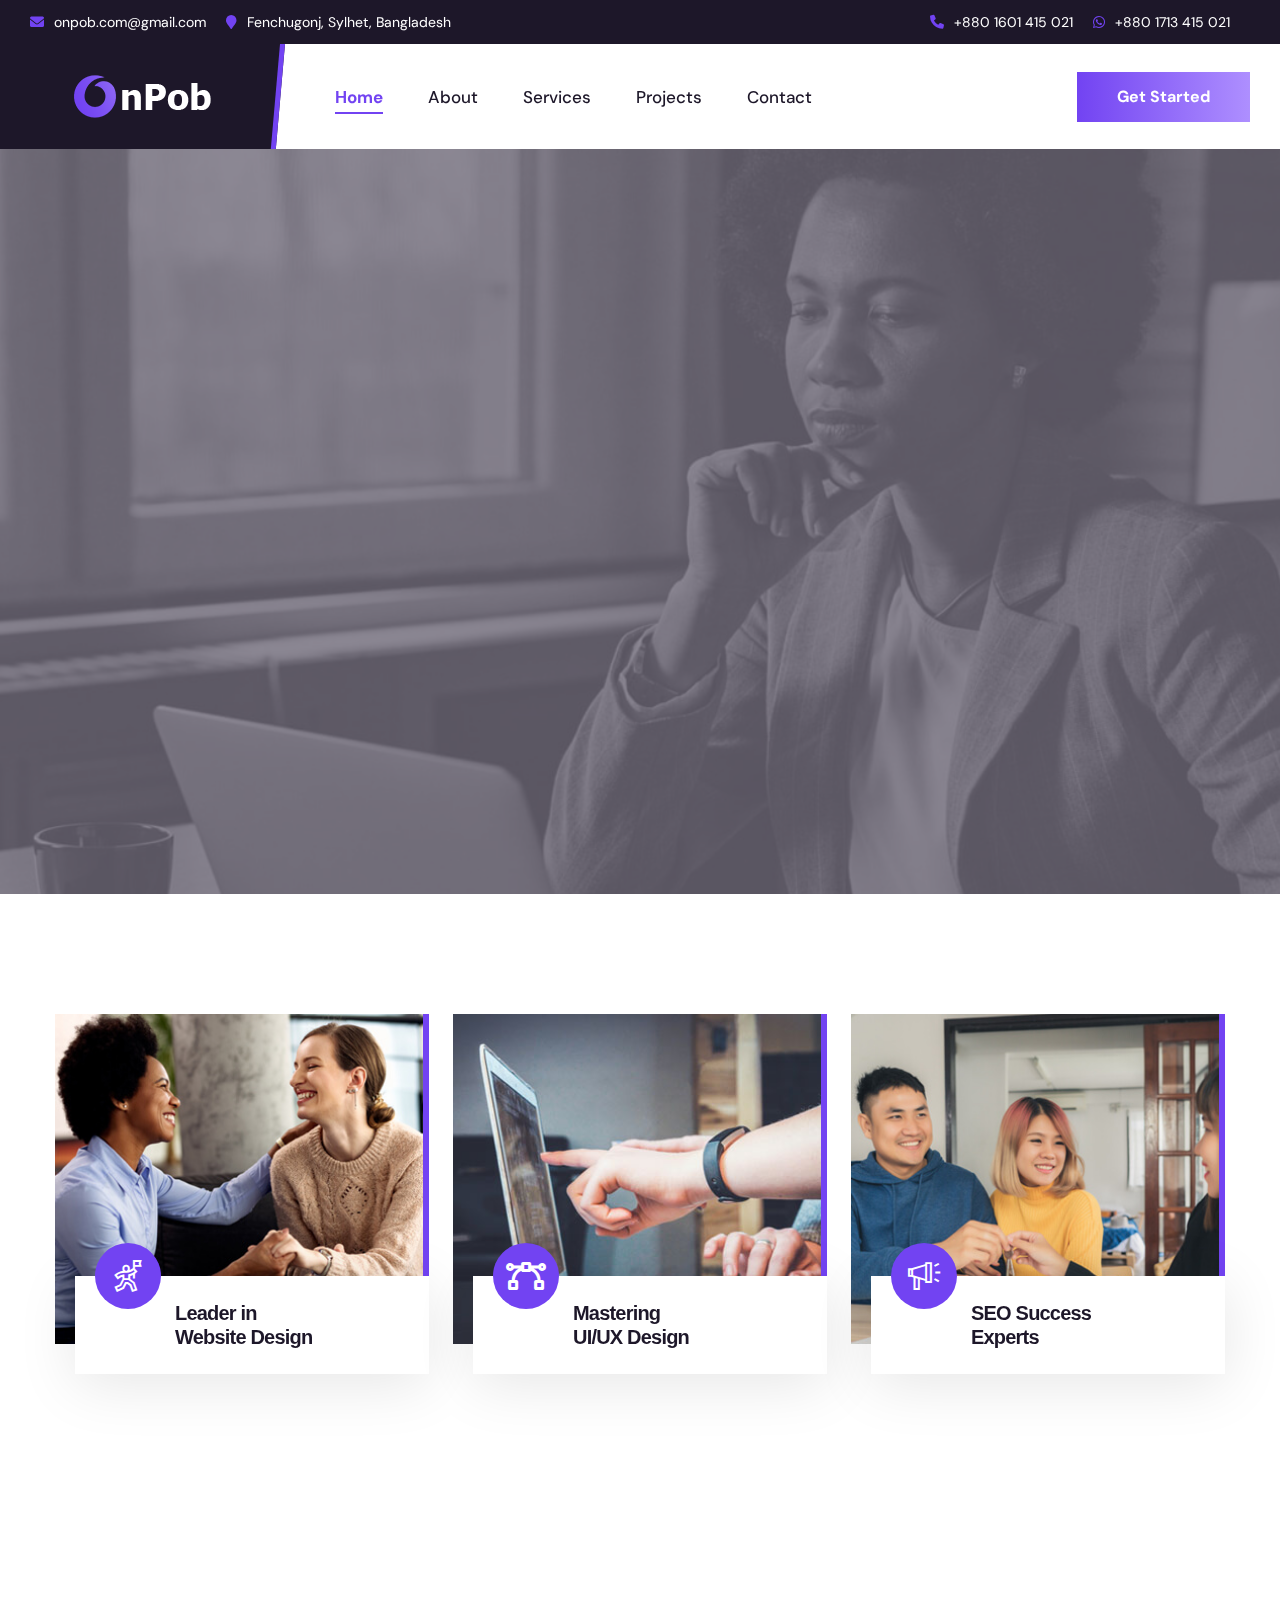
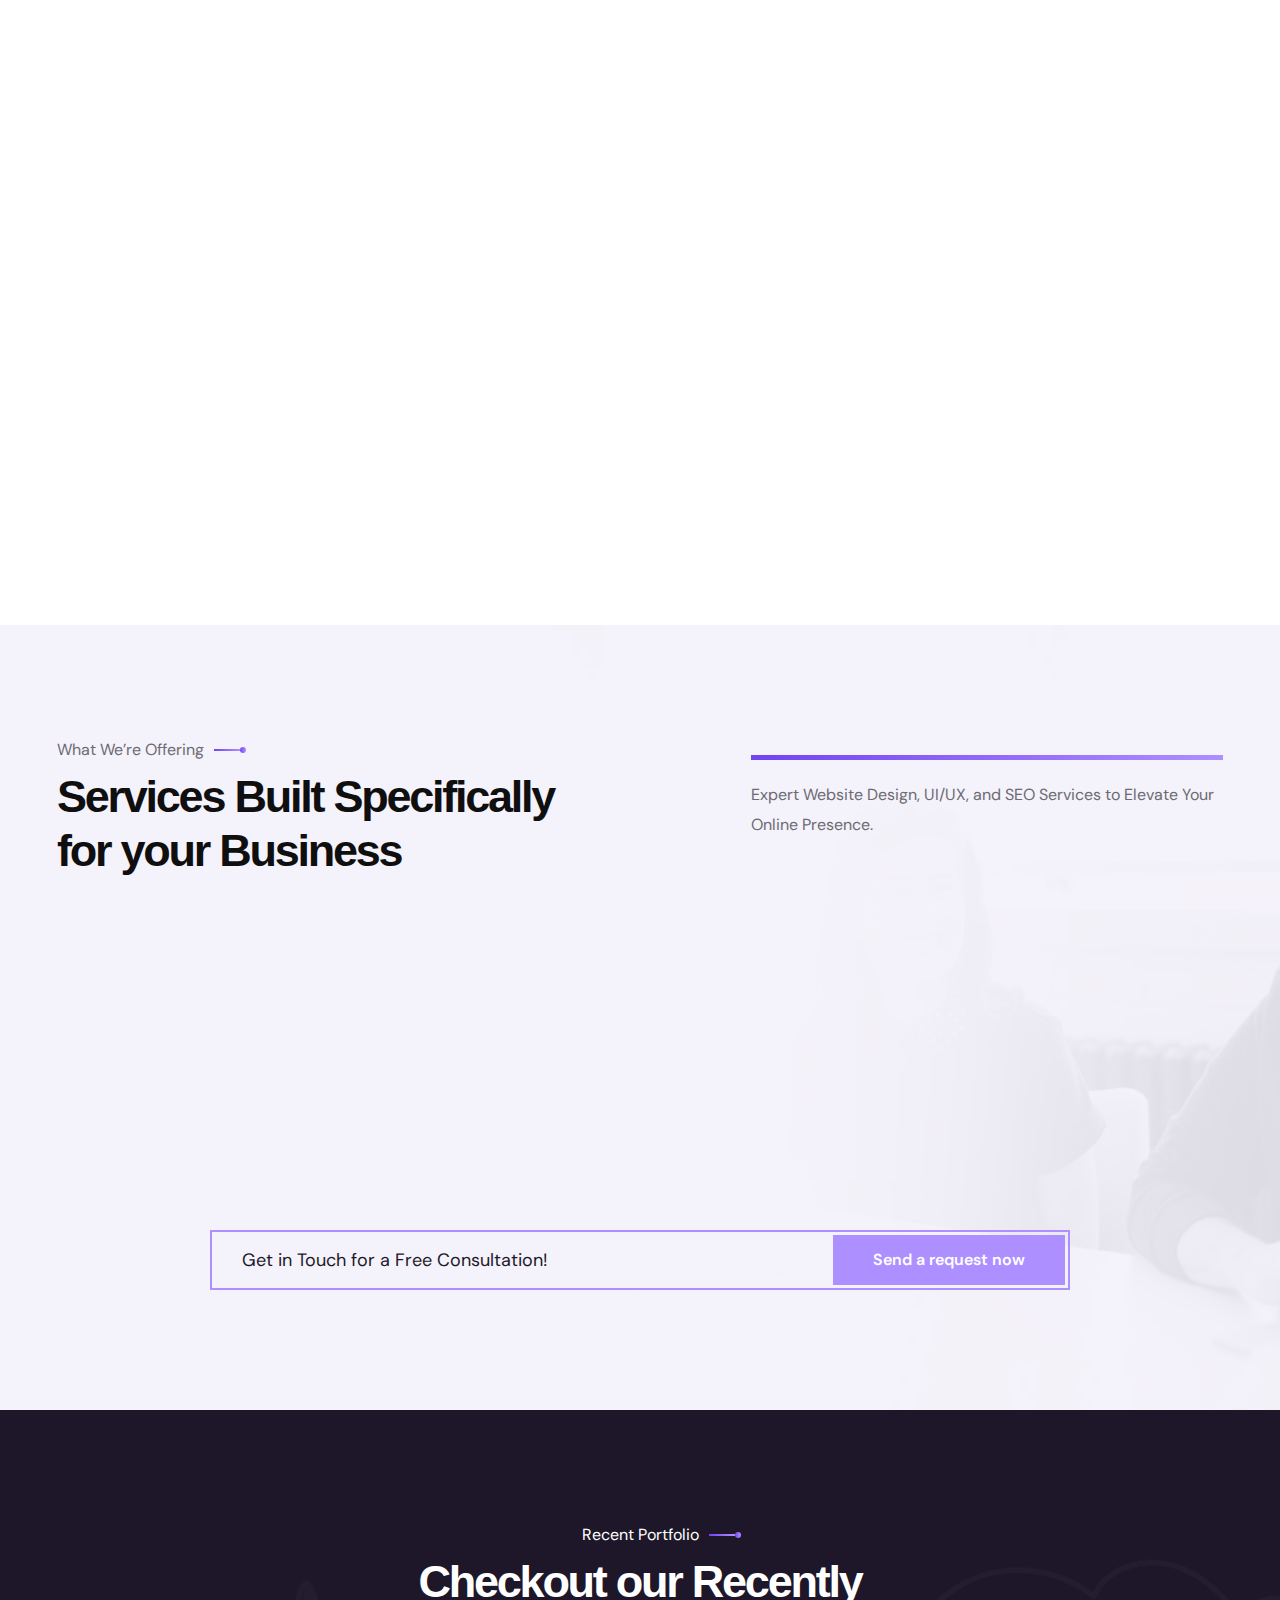
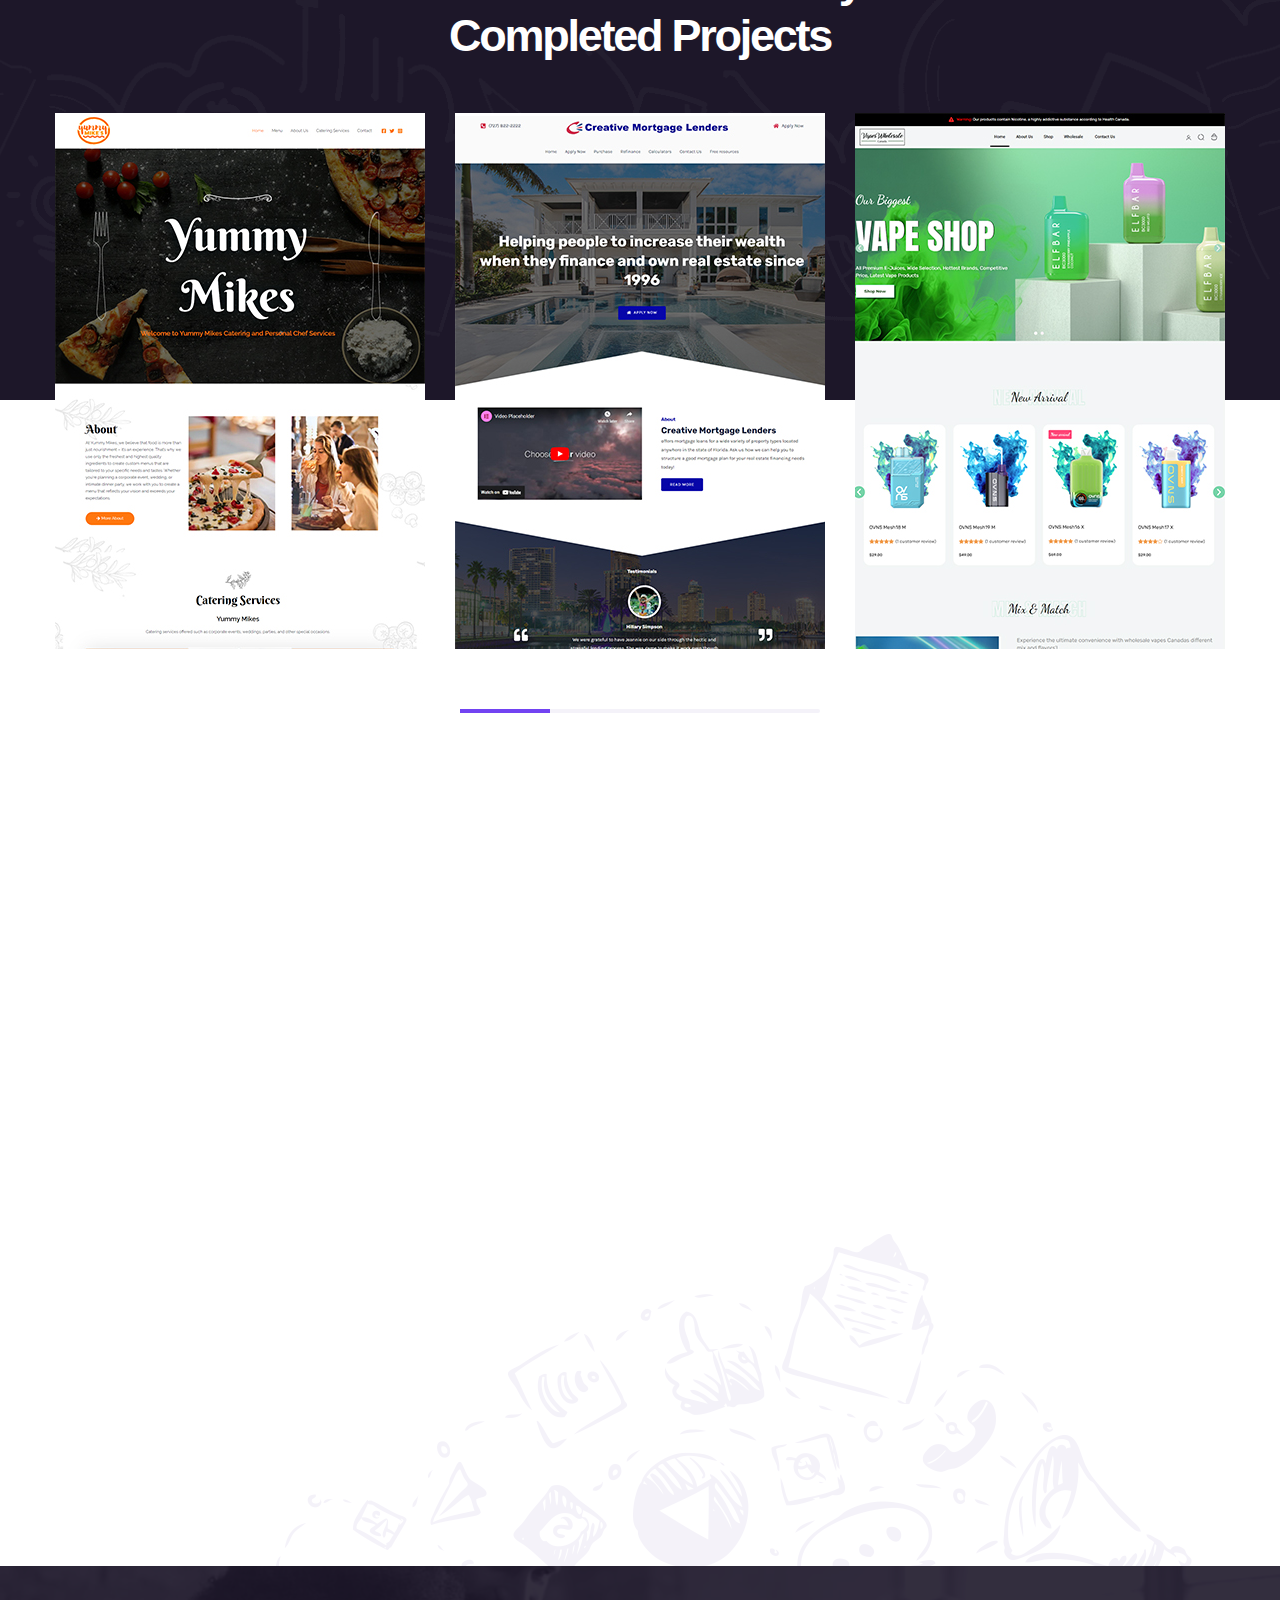
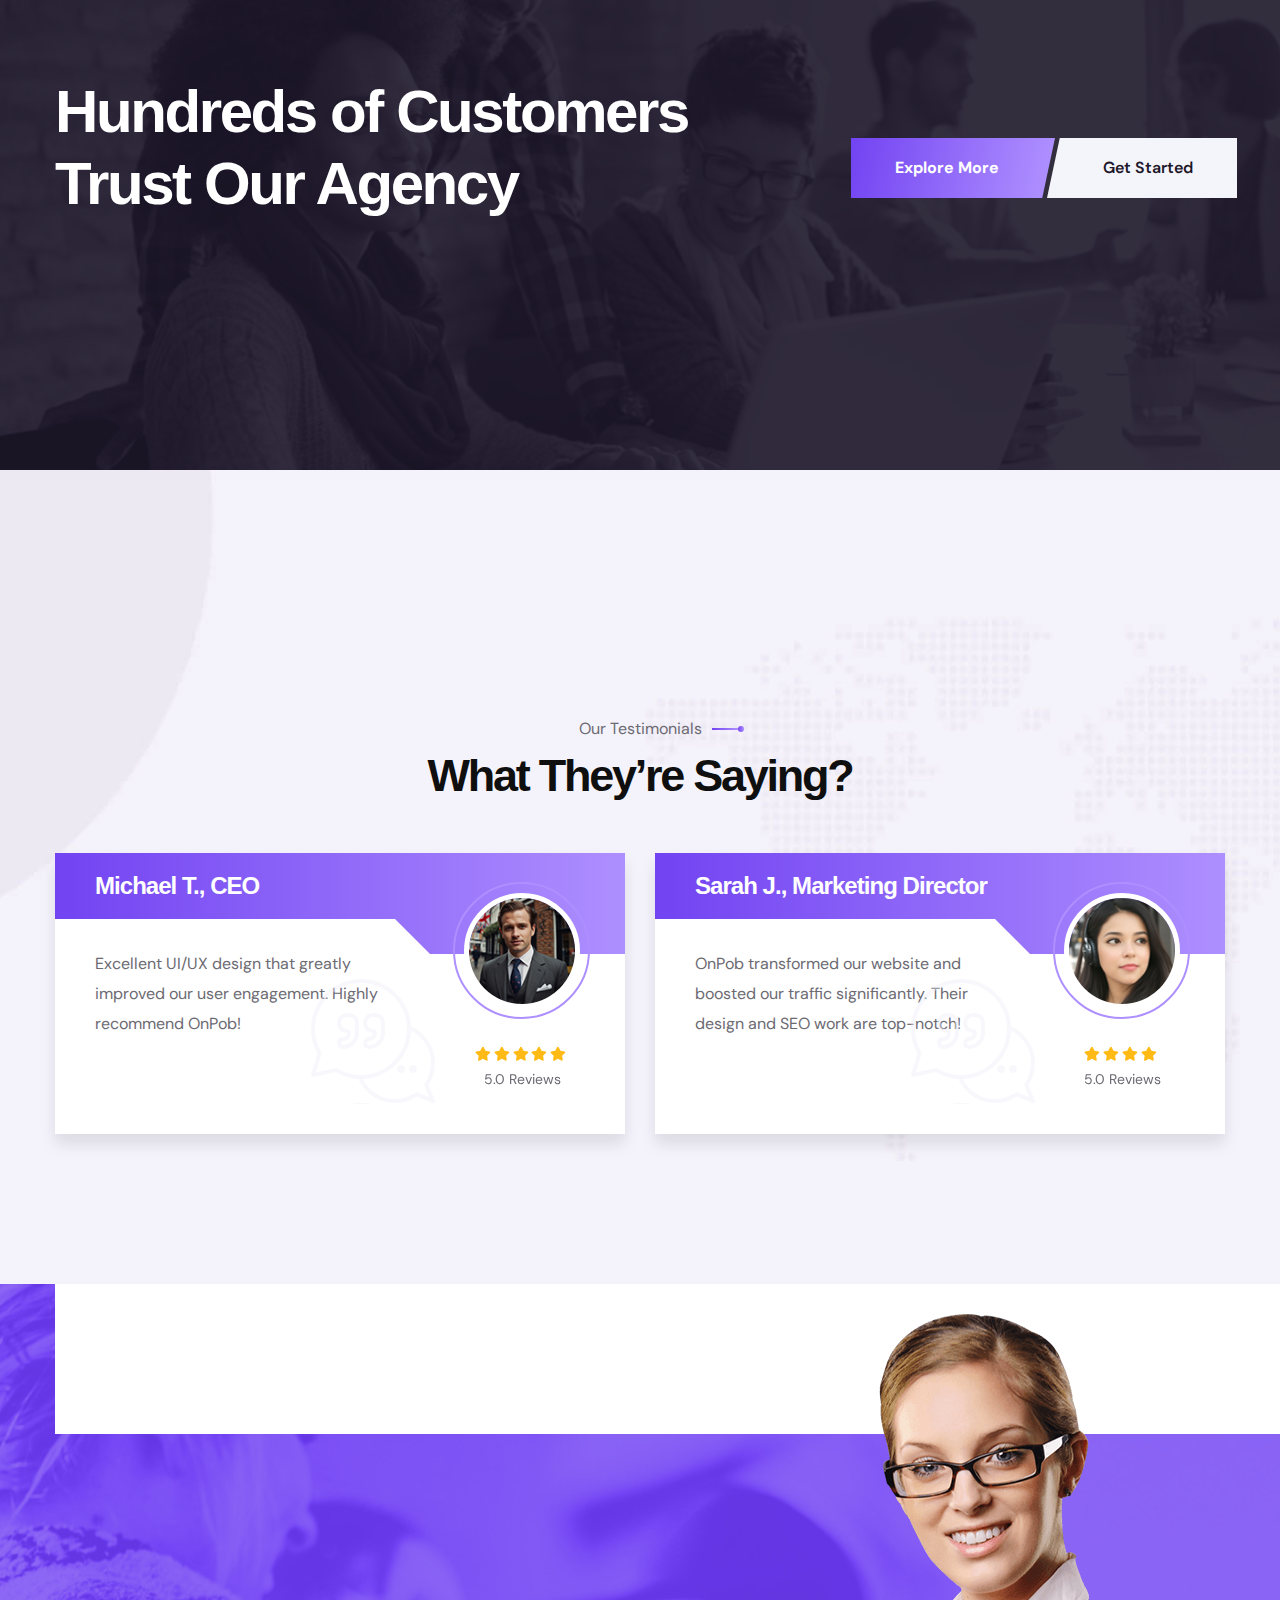
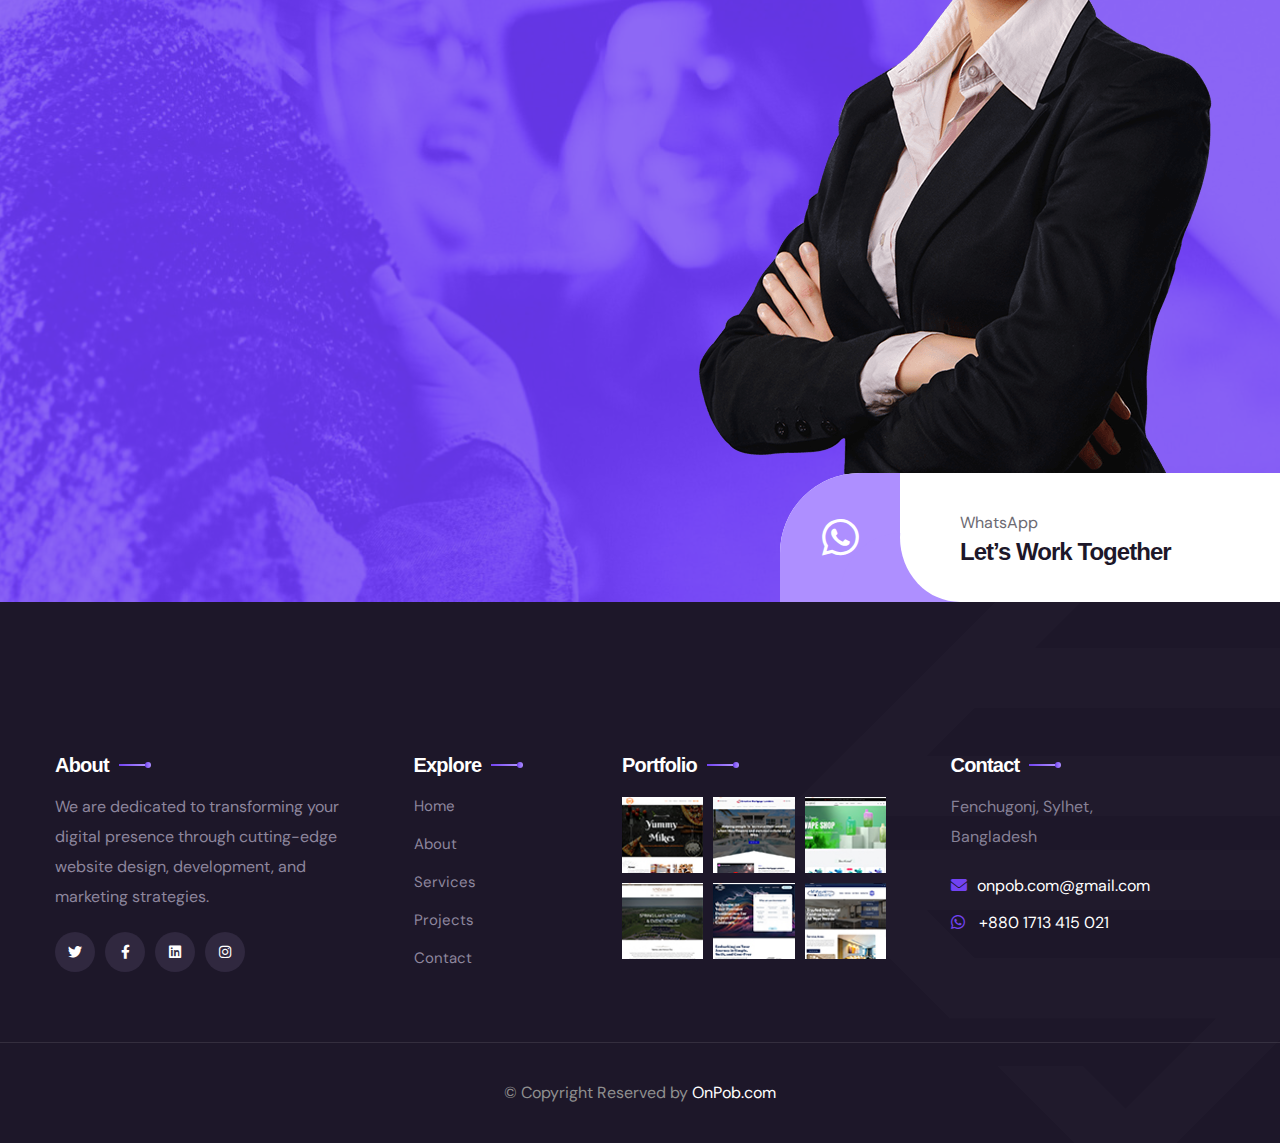
==== commit af362235: "Update index.html" ====
--- a/index.html
+++ b/index.html
@@ -5,7 +5,7 @@
 <meta charset="utf-8">
 <title>OnPob | Website Design, Development, UI/UX, and SEO Services</title>
 
-<meta name="description" content="OnPob offers expert website design, development, UI/UX, and SEO services to help businesses grow and succeed online. Boost your digital presence with our custom solutions.">
+<meta name="description" content="OnPob offers expert website design, development, UI/UX, and SEO services to help businesses grow and succeed online.">
 <meta name="keywords" content="website design, website development, UI/UX design, SEO services, digital marketing, responsive websites, custom websites, SEO optimization, OnPob">
 
 <!-- Open Graph Meta Tags for Social Sharing -->
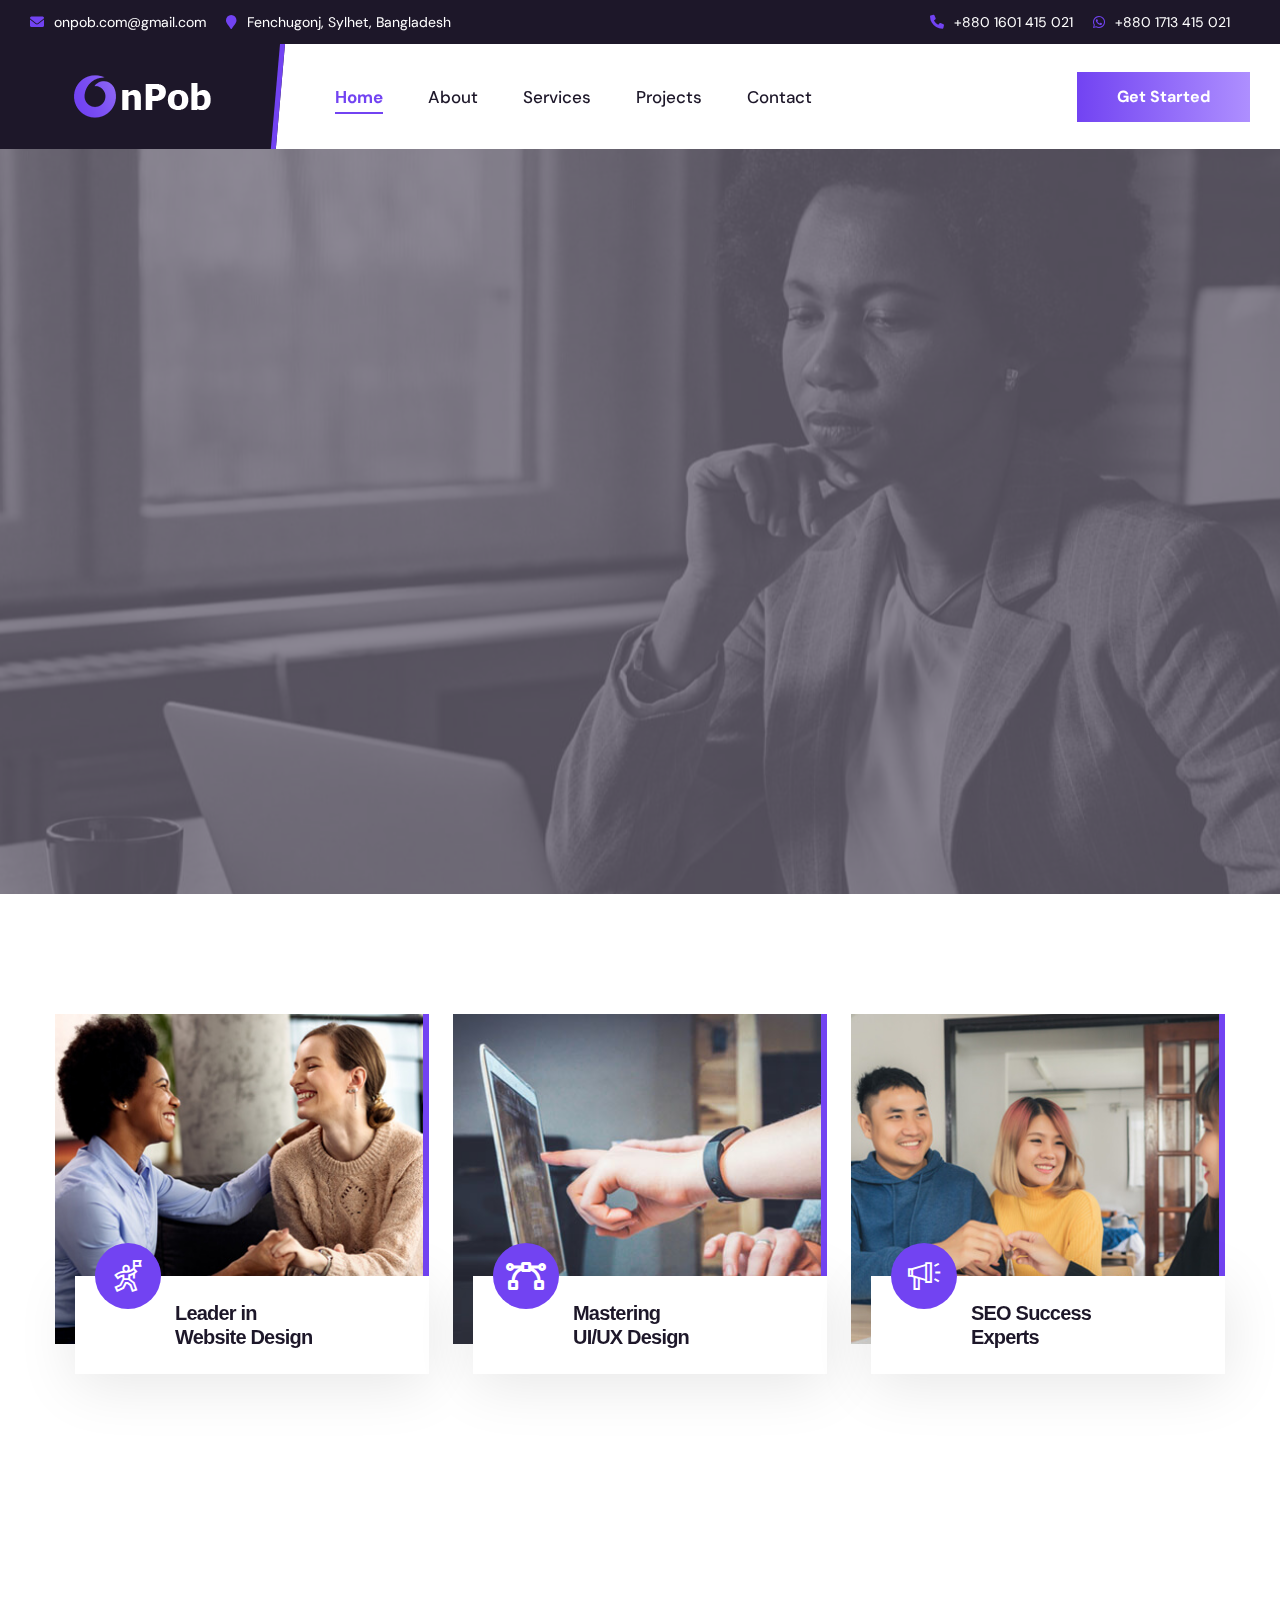
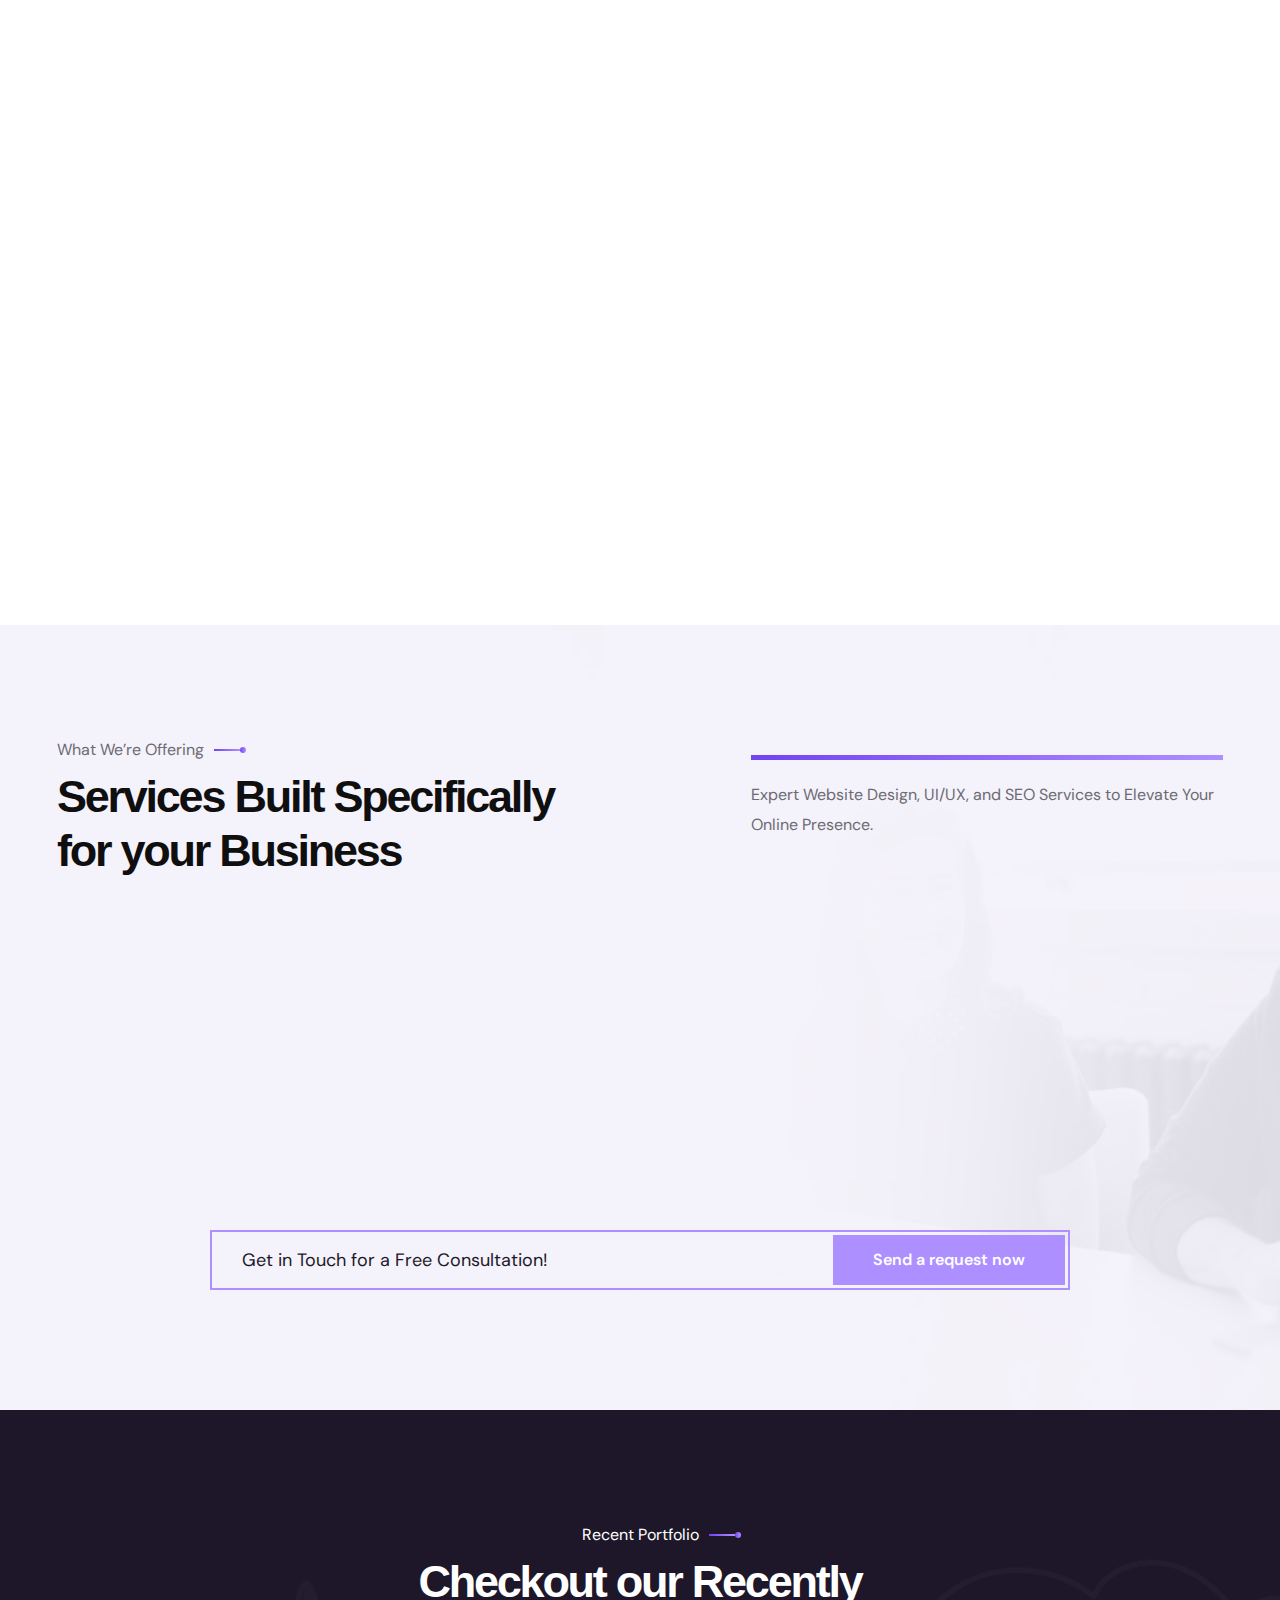
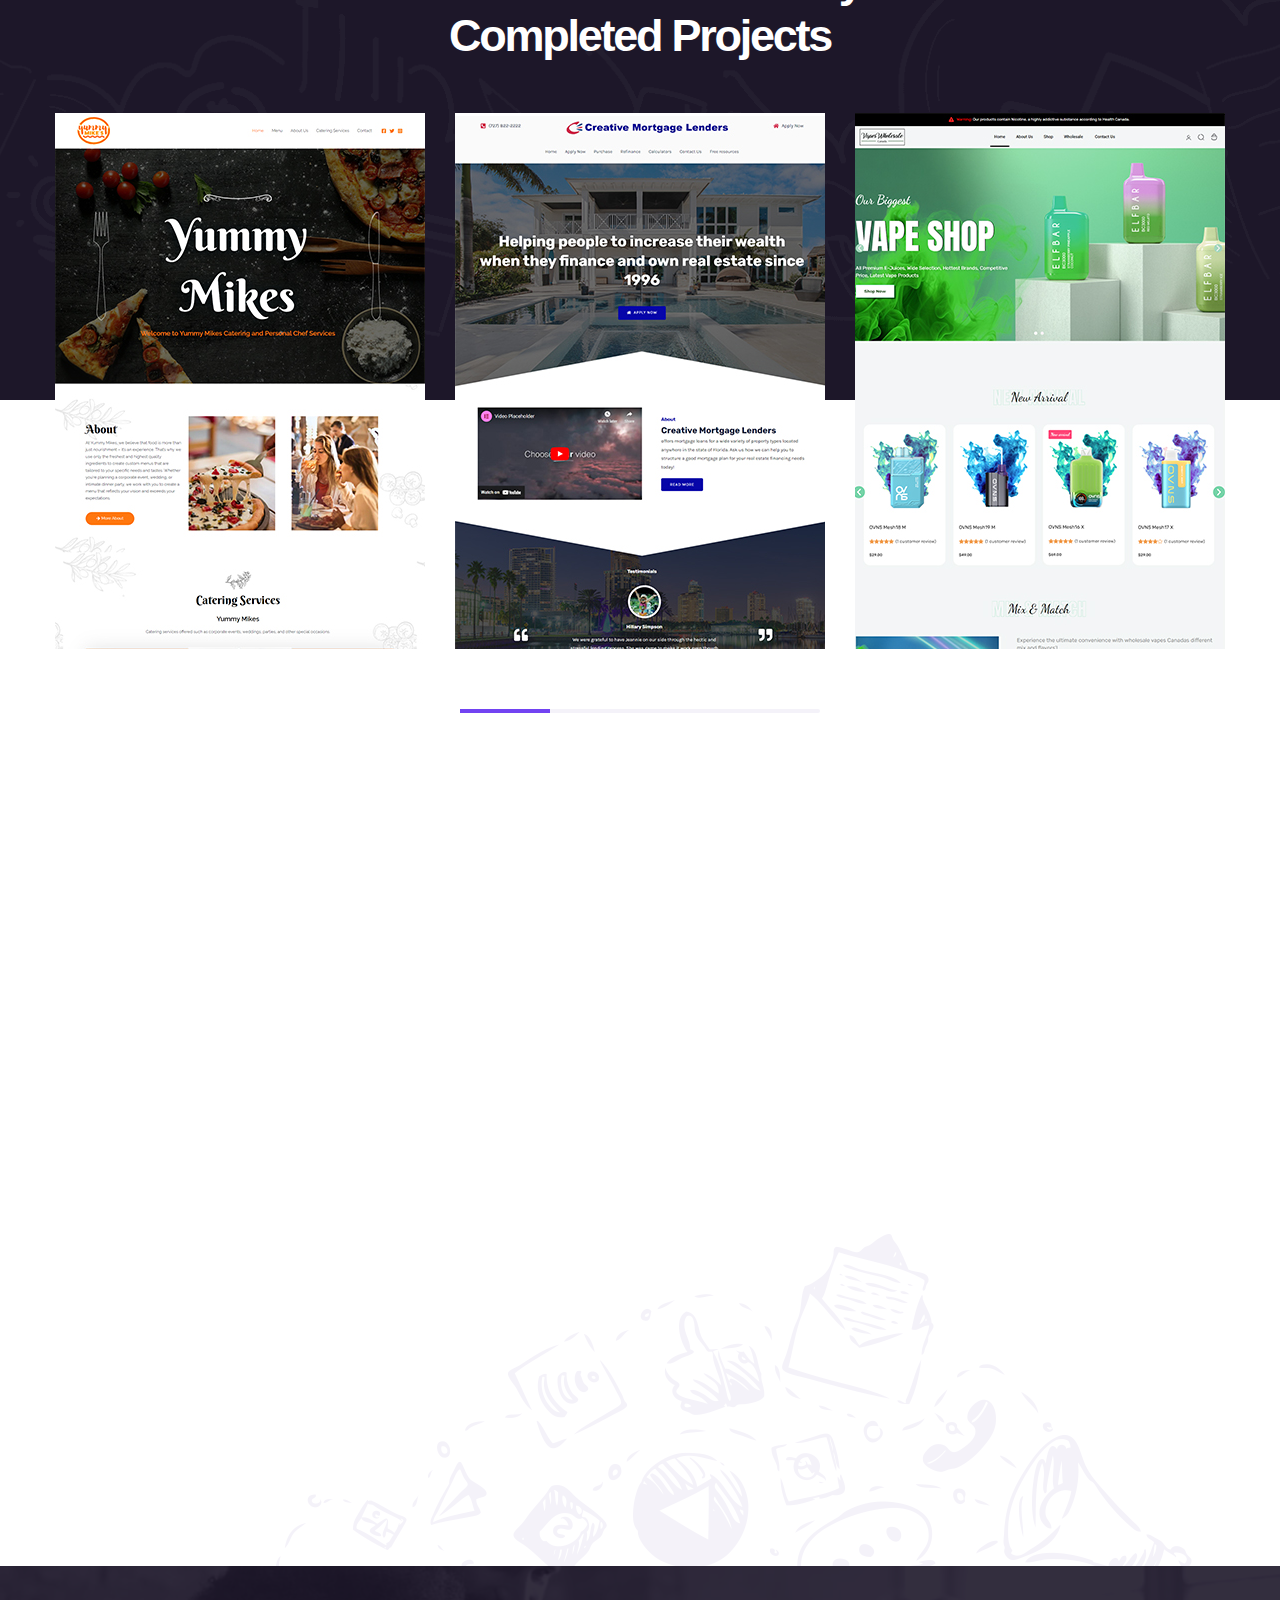
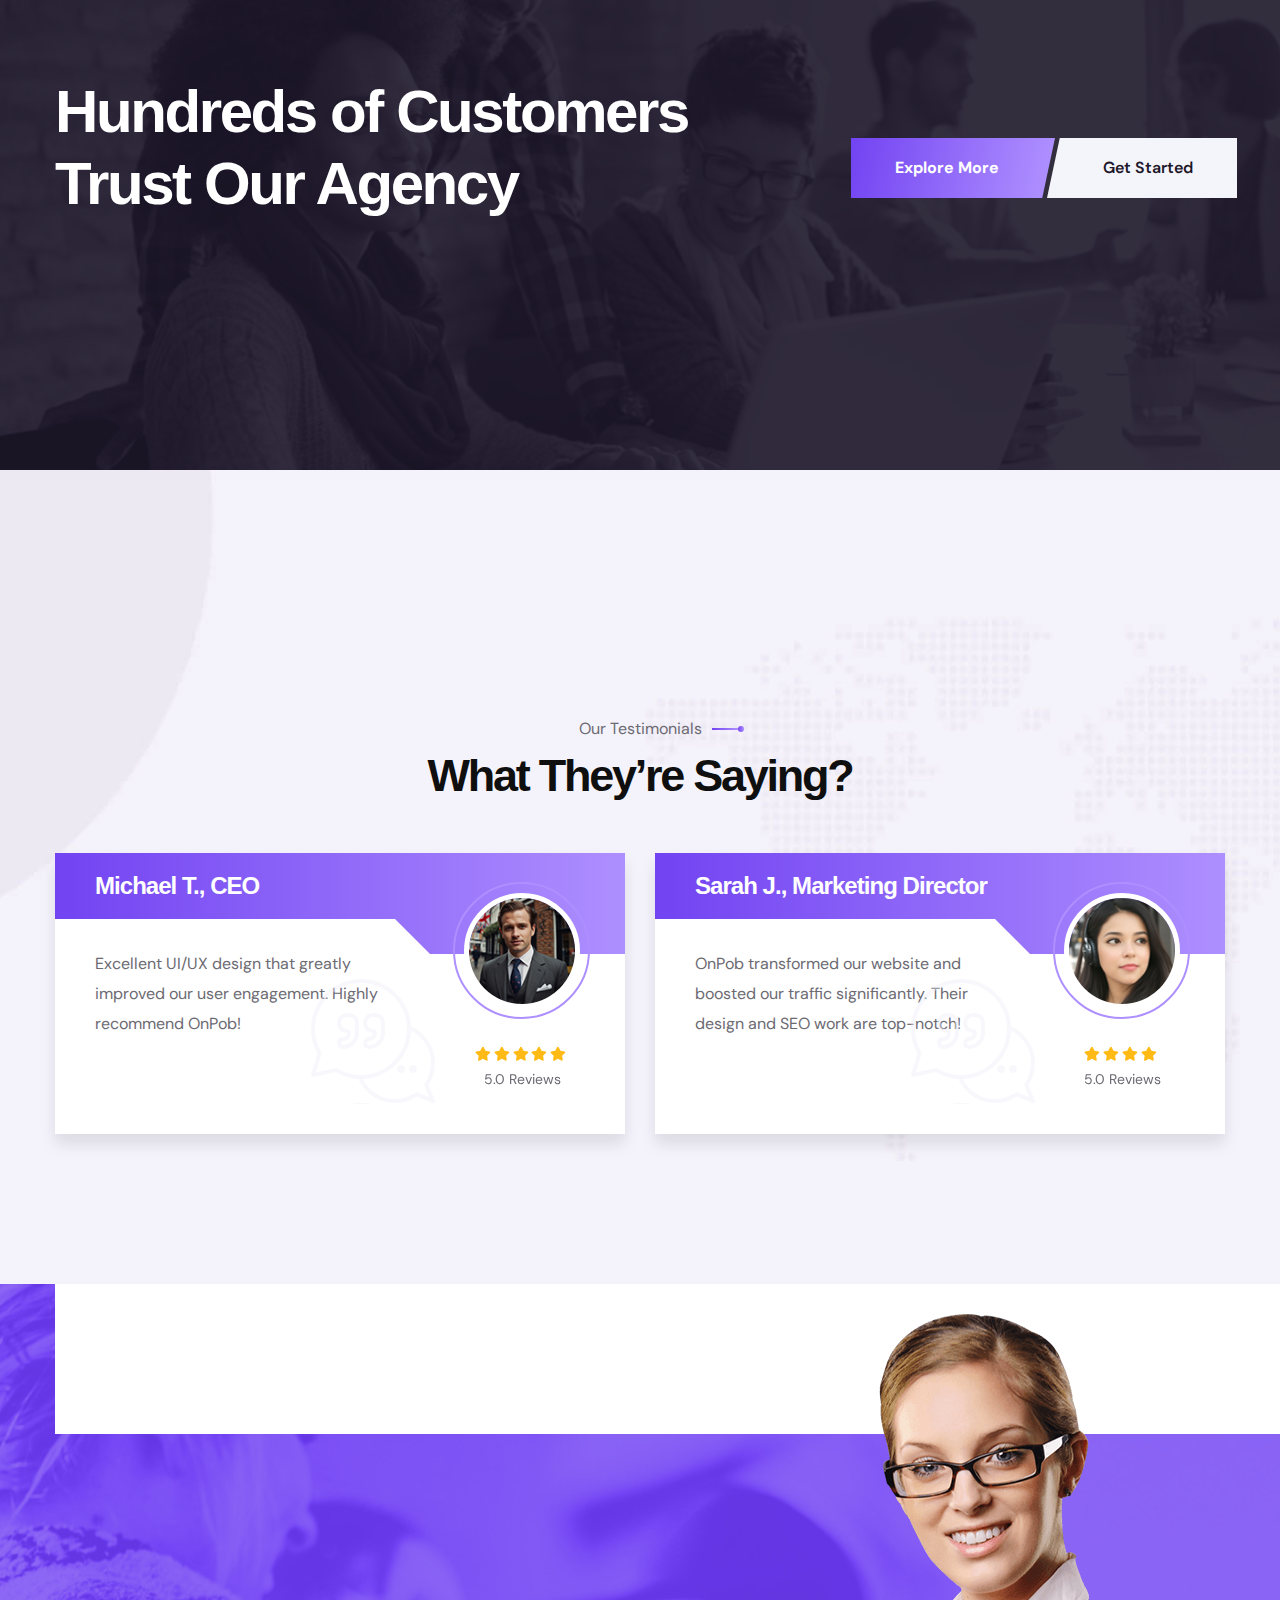
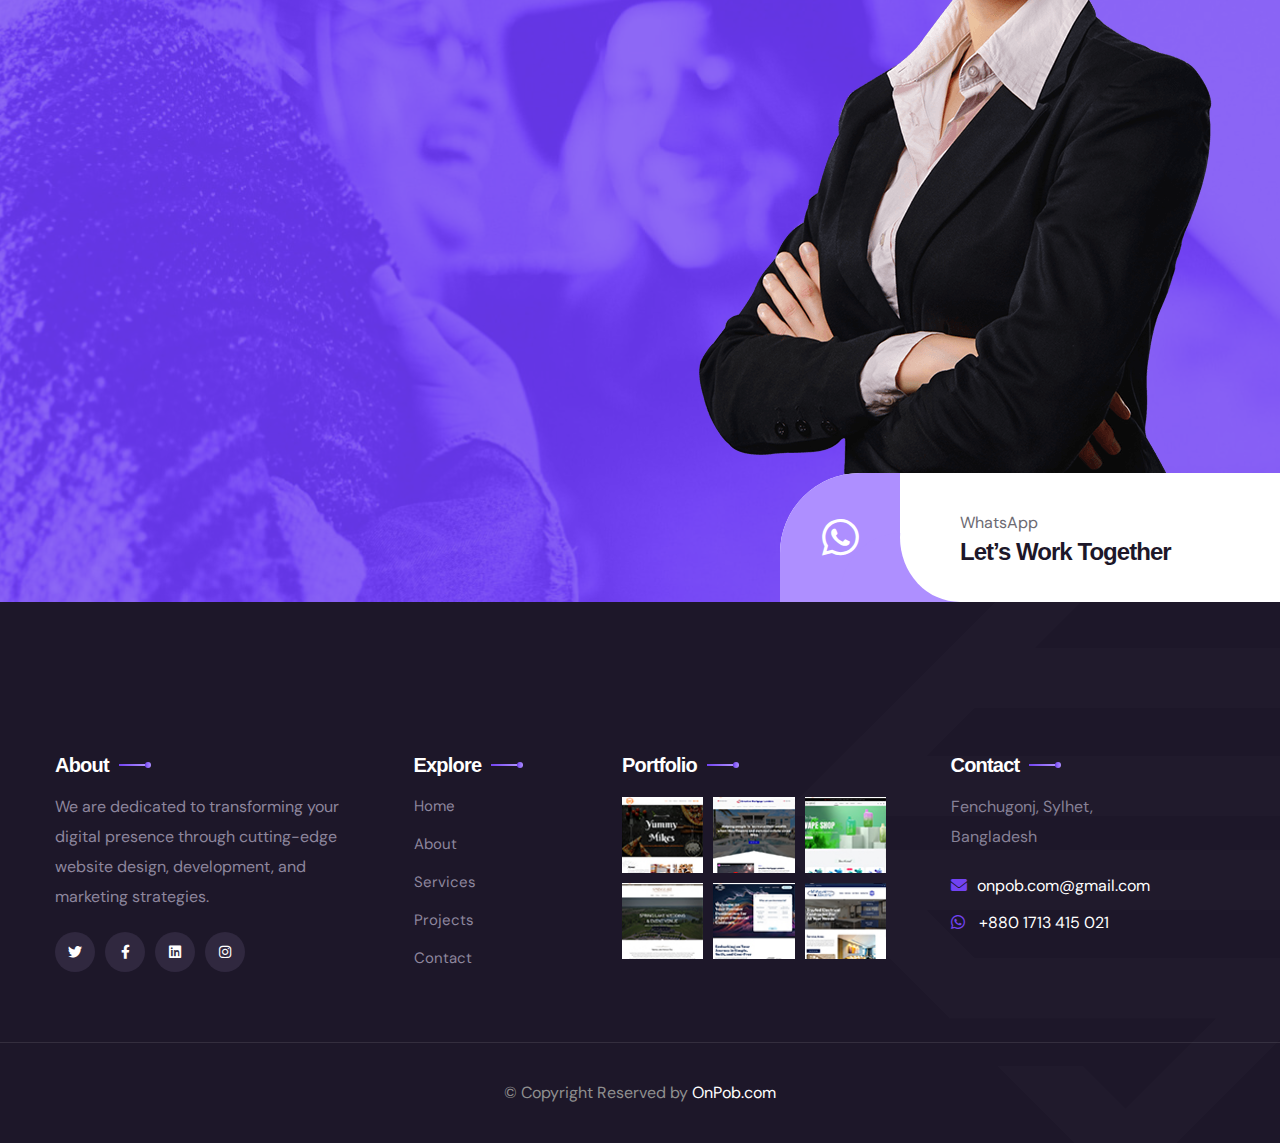
==== commit b67b06ca: "Update index.html" ====
--- a/index.html
+++ b/index.html
@@ -210,7 +210,7 @@
 </ul>
 </div>
 <div class="tp-caption" data-paddingbottom="[10,0,0,0]" data-paddingleft="[15,15,15,15]" data-paddingright="[15,15,15,15]" data-paddingtop="[0,0,0,0]" data-responsive_offset="on" data-type="text" data-height="none" data-width="['900','800','600','500']" data-whitespace="normal" data-hoffset="['0','0','0','0']" data-voffset="['-20','-20','-20','-20']" data-x="['left','left','left','left']" data-y="['middle','middle','middle','middle']" data-textalign="['top','top','top','top']" data-frames="[{&quot;delay&quot;:1000,&quot;speed&quot;:1500,&quot;frame&quot;:&quot;0&quot;,&quot;from&quot;:&quot;y:[-100%];z:0;rX:0deg;rY:0;rZ:0;sX:1;sY:1;skX:0;skY:0;&quot;,&quot;mask&quot;:&quot;x:0px;y:0px;s:inherit;e:inherit;&quot;,&quot;to&quot;:&quot;o:1;&quot;,&quot;ease&quot;:&quot;Power3.easeInOut&quot;},{&quot;delay&quot;:&quot;wait&quot;,&quot;speed&quot;:300,&quot;frame&quot;:&quot;999&quot;,&quot;to&quot;:&quot;auto:auto;&quot;,&quot;ease&quot;:&quot;Power3.easeInOut&quot;}]">
-<h1>Innovative Design Meets Seamless User Experience</h1>
+<h2>Innovative Design Meets Seamless User Experience</h2>
 </div>
 <div class="tp-caption" data-paddingbottom="[0,0,0,0]" data-paddingleft="[15,15,15,15]" data-paddingright="[15,15,15,15]" data-paddingtop="[0,0,0,0]" data-responsive_offset="on" data-type="text" data-height="none" data-width="['700','750','700','450']" data-whitespace="normal" data-hoffset="['0','0','0','0']" data-voffset="['180','185','200','150']" data-x="['left','left','left','left']" data-y="['middle','middle','middle','middle']" data-textalign="['top','top','top','top']" data-frames="[{&quot;delay&quot;:1000,&quot;speed&quot;:1500,&quot;frame&quot;:&quot;0&quot;,&quot;from&quot;:&quot;y:[-100%];z:0;rX:0deg;rY:0;rZ:0;sX:1;sY:1;skX:0;skY:0;&quot;,&quot;mask&quot;:&quot;x:0px;y:0px;s:inherit;e:inherit;&quot;,&quot;to&quot;:&quot;o:1;&quot;,&quot;ease&quot;:&quot;Power3.easeInOut&quot;},{&quot;delay&quot;:&quot;wait&quot;,&quot;speed&quot;:300,&quot;frame&quot;:&quot;999&quot;,&quot;to&quot;:&quot;auto:auto;&quot;,&quot;ease&quot;:&quot;Power3.easeInOut&quot;}]">
 <div class="btn-box">
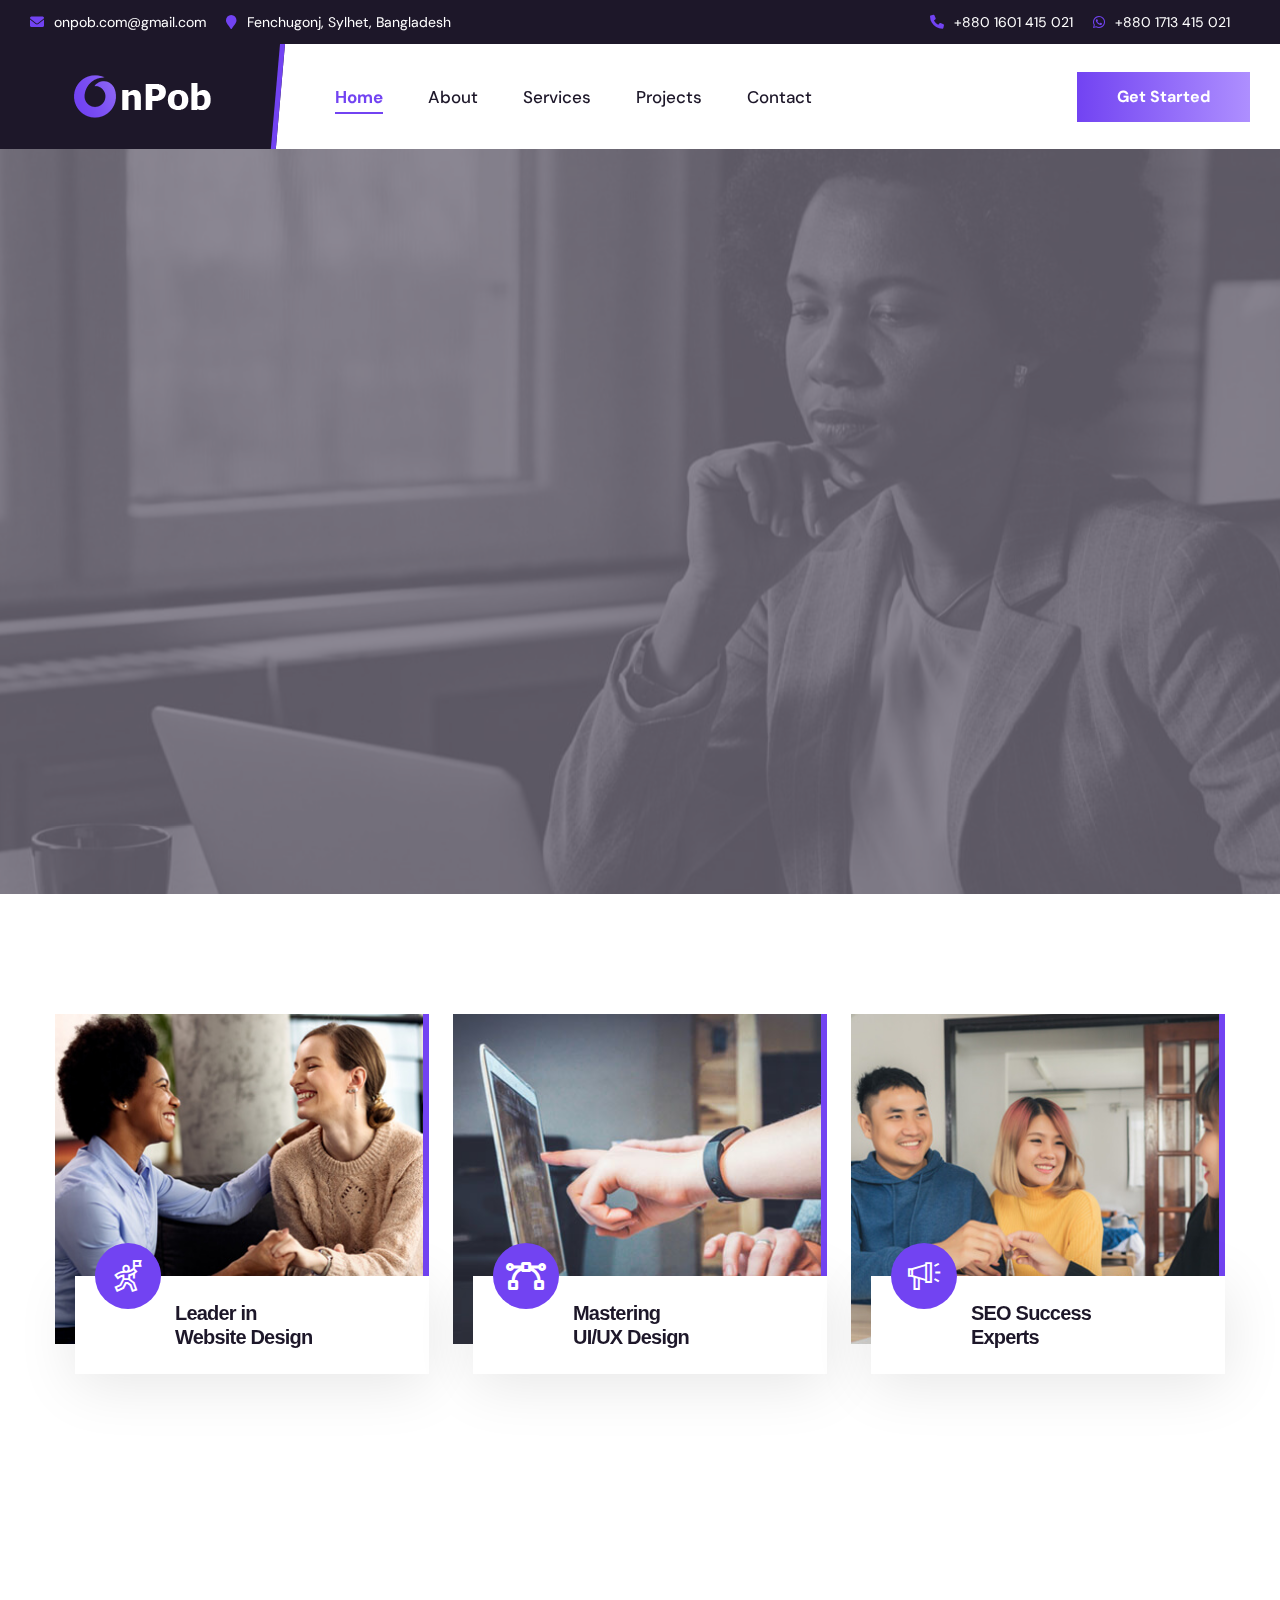
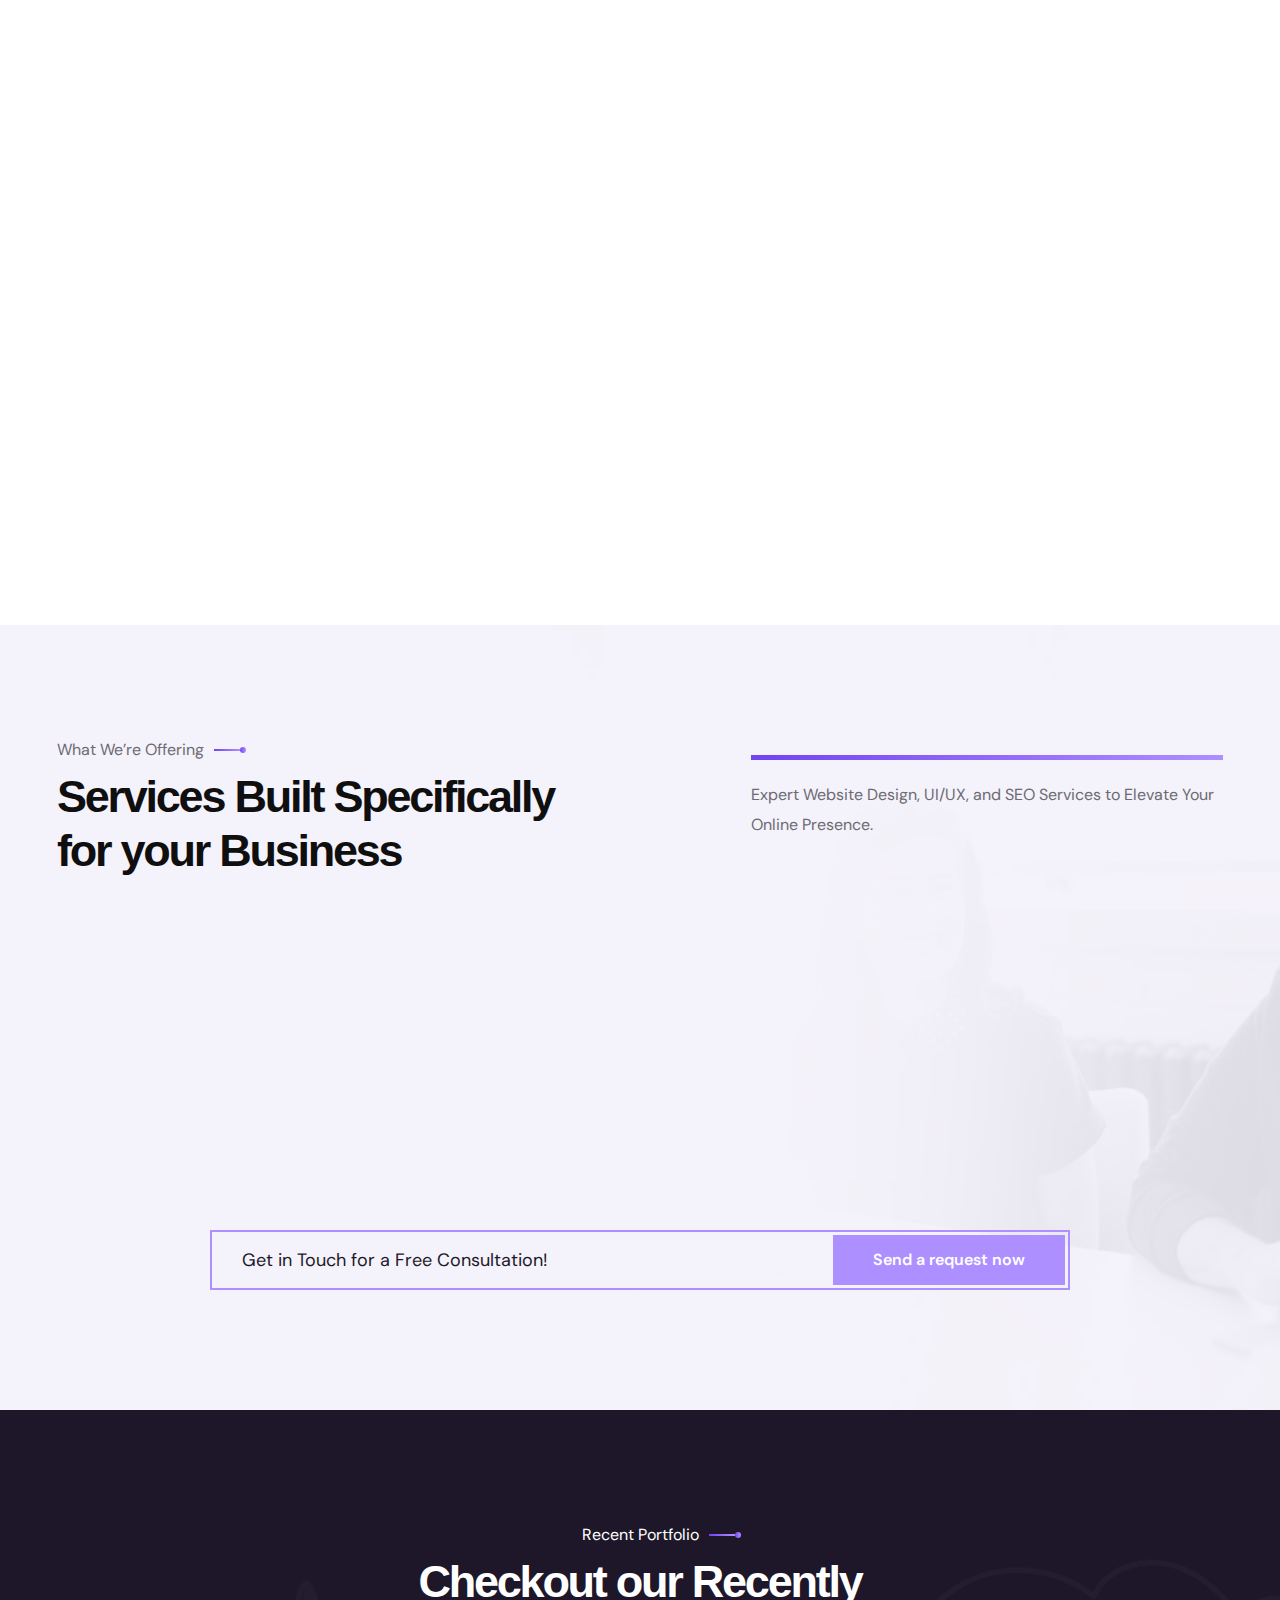
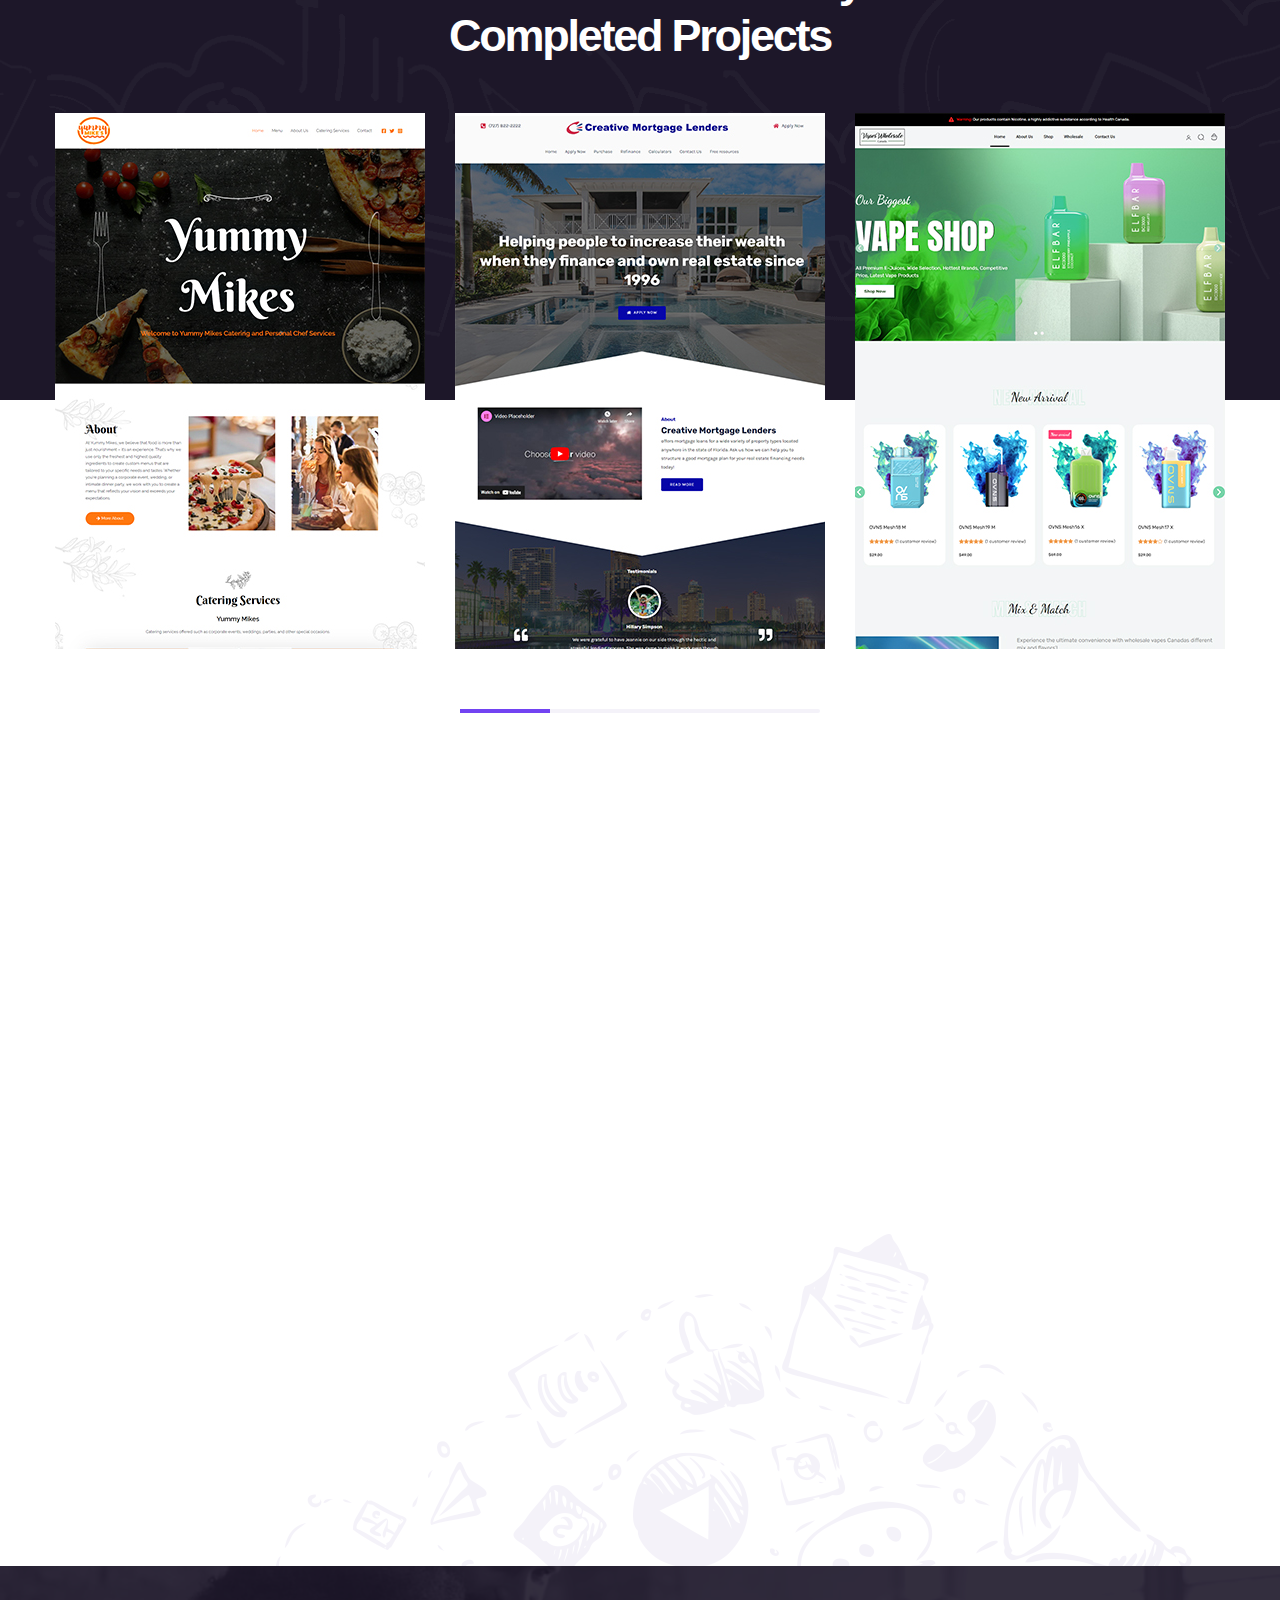
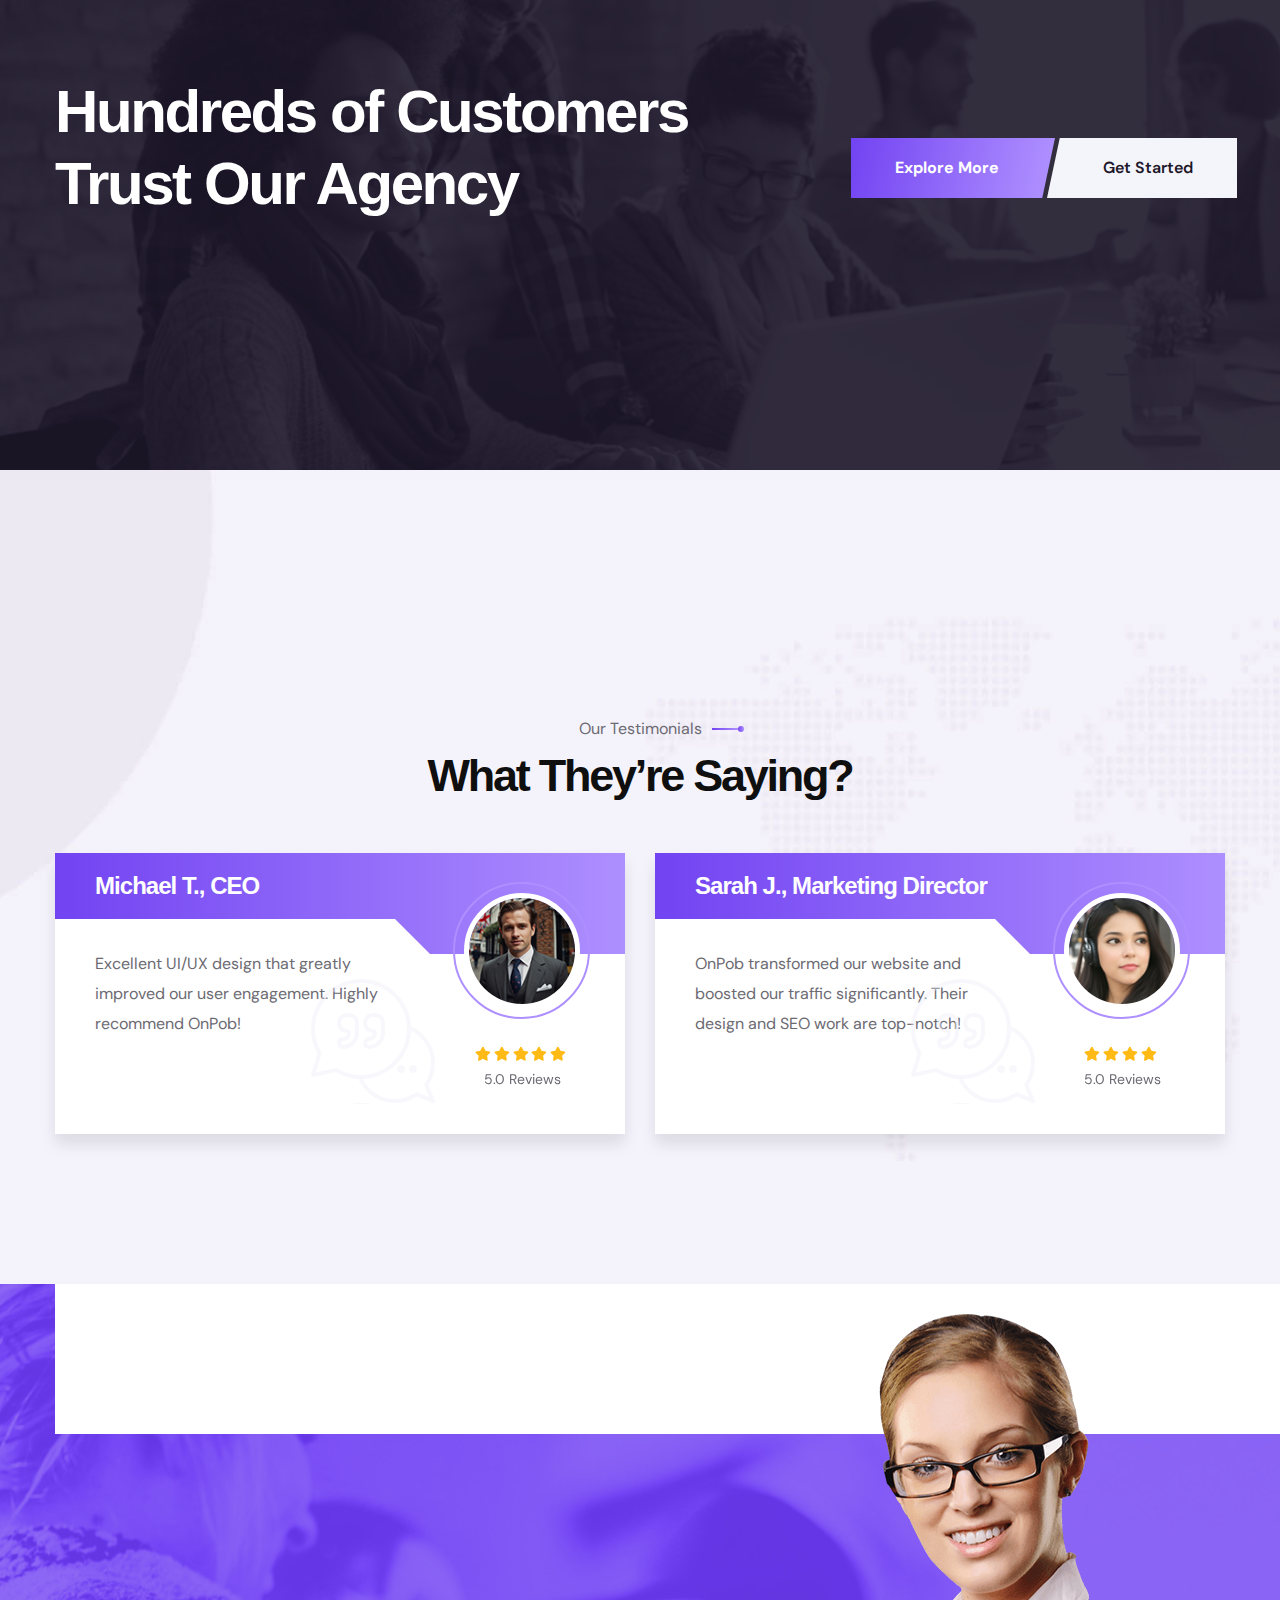
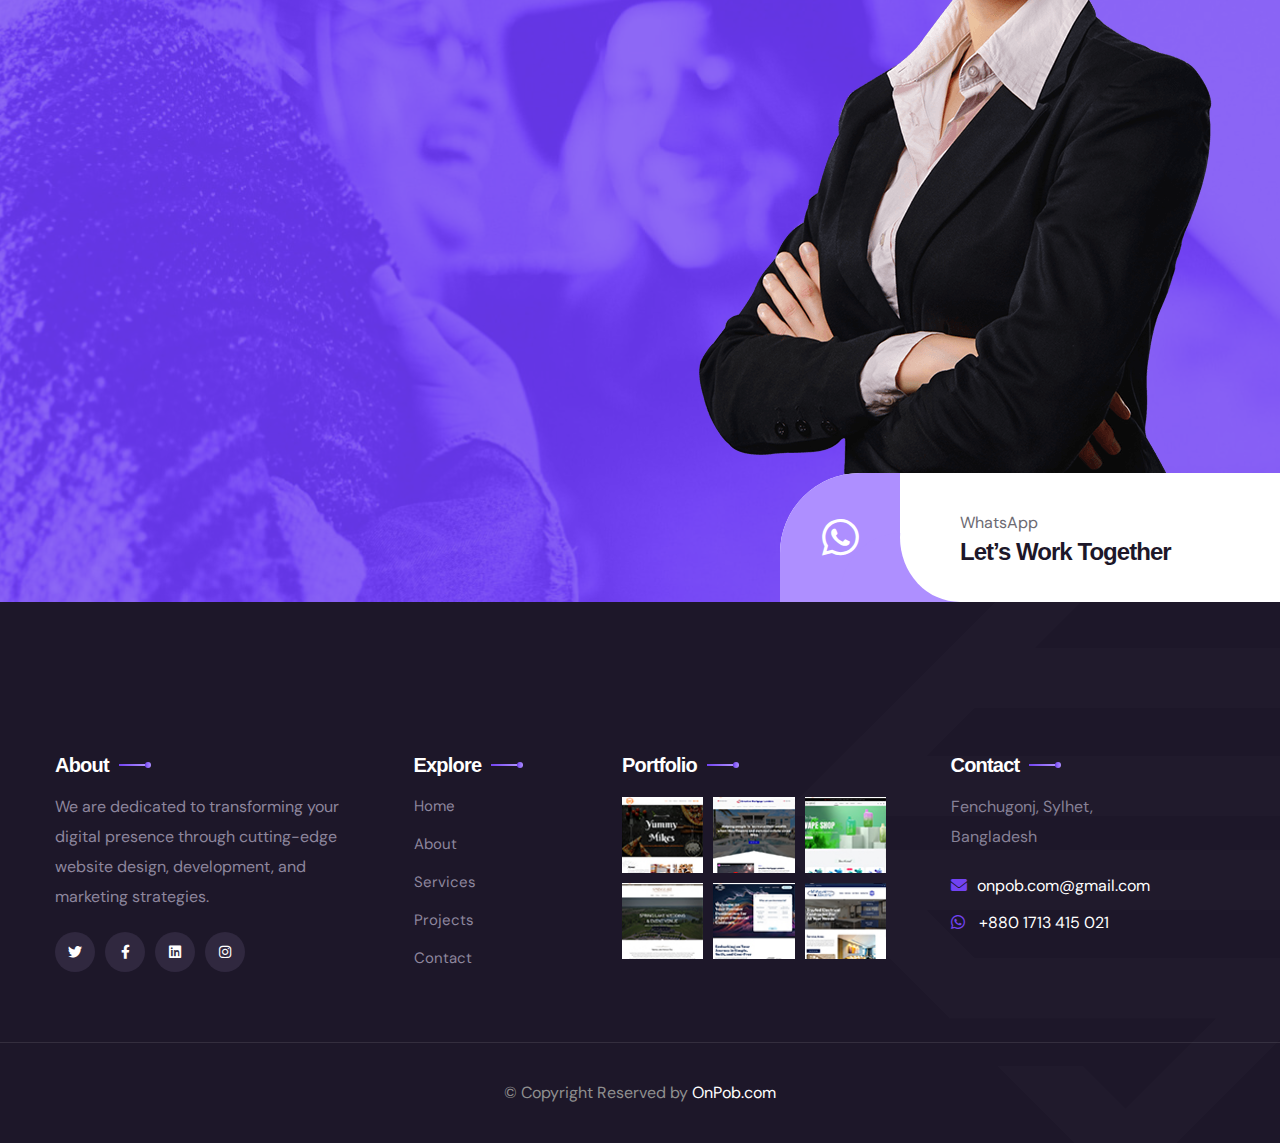
==== commit 2efc7f2b: "Update index.html" ====
--- a/index.html
+++ b/index.html
@@ -200,27 +200,6 @@
 </div>
 </li>
 
-<li data-index="rs-2" data-transition="zoomout">
-
-<img src="images/main-slider/1.jpg" alt="Custom Website Design and Development" class="rev-slidebg">
-<div class="tp-caption" data-paddingbottom="[0,0,0,0]" data-paddingleft="[15,15,15,15]" data-paddingright="[0,0,0,0]" data-paddingtop="[0,0,0,0]" data-responsive_offset="on" data-type="text" data-height="none" data-width="['750','750','750','650']" data-whitespace="normal" data-hoffset="['0','0','0','0']" data-voffset="['-190','-190','-190','-150']" data-x="['left','left','left','left']" data-y="['middle','middle','middle','middle']" data-textalign="['top','top','top','top']" data-frames="[{&quot;delay&quot;:1000,&quot;speed&quot;:1500,&quot;frame&quot;:&quot;0&quot;,&quot;from&quot;:&quot;y:[-100%];z:0;rX:0deg;rY:0;rZ:0;sX:1;sY:1;skX:0;skY:0;&quot;,&quot;mask&quot;:&quot;x:0px;y:0px;s:inherit;e:inherit;&quot;,&quot;to&quot;:&quot;o:1;&quot;,&quot;ease&quot;:&quot;Power3.easeInOut&quot;},{&quot;delay&quot;:&quot;wait&quot;,&quot;speed&quot;:300,&quot;frame&quot;:&quot;999&quot;,&quot;to&quot;:&quot;auto:auto;&quot;,&quot;ease&quot;:&quot;Power3.easeInOut&quot;}]">
-<ul class="features-list">
-<li><i class="fa fa-badge-check"></i> Quality Results</li>
-<li><i class="fa fa-badge-check"></i> Success Rates</li>
-</ul>
-</div>
-<div class="tp-caption" data-paddingbottom="[10,0,0,0]" data-paddingleft="[15,15,15,15]" data-paddingright="[15,15,15,15]" data-paddingtop="[0,0,0,0]" data-responsive_offset="on" data-type="text" data-height="none" data-width="['900','800','600','500']" data-whitespace="normal" data-hoffset="['0','0','0','0']" data-voffset="['-20','-20','-20','-20']" data-x="['left','left','left','left']" data-y="['middle','middle','middle','middle']" data-textalign="['top','top','top','top']" data-frames="[{&quot;delay&quot;:1000,&quot;speed&quot;:1500,&quot;frame&quot;:&quot;0&quot;,&quot;from&quot;:&quot;y:[-100%];z:0;rX:0deg;rY:0;rZ:0;sX:1;sY:1;skX:0;skY:0;&quot;,&quot;mask&quot;:&quot;x:0px;y:0px;s:inherit;e:inherit;&quot;,&quot;to&quot;:&quot;o:1;&quot;,&quot;ease&quot;:&quot;Power3.easeInOut&quot;},{&quot;delay&quot;:&quot;wait&quot;,&quot;speed&quot;:300,&quot;frame&quot;:&quot;999&quot;,&quot;to&quot;:&quot;auto:auto;&quot;,&quot;ease&quot;:&quot;Power3.easeInOut&quot;}]">
-<h2>Innovative Design Meets Seamless User Experience</h2>
-</div>
-<div class="tp-caption" data-paddingbottom="[0,0,0,0]" data-paddingleft="[15,15,15,15]" data-paddingright="[15,15,15,15]" data-paddingtop="[0,0,0,0]" data-responsive_offset="on" data-type="text" data-height="none" data-width="['700','750','700','450']" data-whitespace="normal" data-hoffset="['0','0','0','0']" data-voffset="['180','185','200','150']" data-x="['left','left','left','left']" data-y="['middle','middle','middle','middle']" data-textalign="['top','top','top','top']" data-frames="[{&quot;delay&quot;:1000,&quot;speed&quot;:1500,&quot;frame&quot;:&quot;0&quot;,&quot;from&quot;:&quot;y:[-100%];z:0;rX:0deg;rY:0;rZ:0;sX:1;sY:1;skX:0;skY:0;&quot;,&quot;mask&quot;:&quot;x:0px;y:0px;s:inherit;e:inherit;&quot;,&quot;to&quot;:&quot;o:1;&quot;,&quot;ease&quot;:&quot;Power3.easeInOut&quot;},{&quot;delay&quot;:&quot;wait&quot;,&quot;speed&quot;:300,&quot;frame&quot;:&quot;999&quot;,&quot;to&quot;:&quot;auto:auto;&quot;,&quot;ease&quot;:&quot;Power3.easeInOut&quot;}]">
-<div class="btn-box">
-<div class="btn-outer">
-<a href="#about" class="theme-btn btn-style-one"><span class="btn-title">Explore Now</span></a>
-<a href="javascript:void(Tawk_API.toggle())" class="theme-btn btn-style-two"><span class="btn-title">Get Started</span></a>
-</div>
-</div>
-</div>
-</li>
 </ul>
 </div>
 </div>
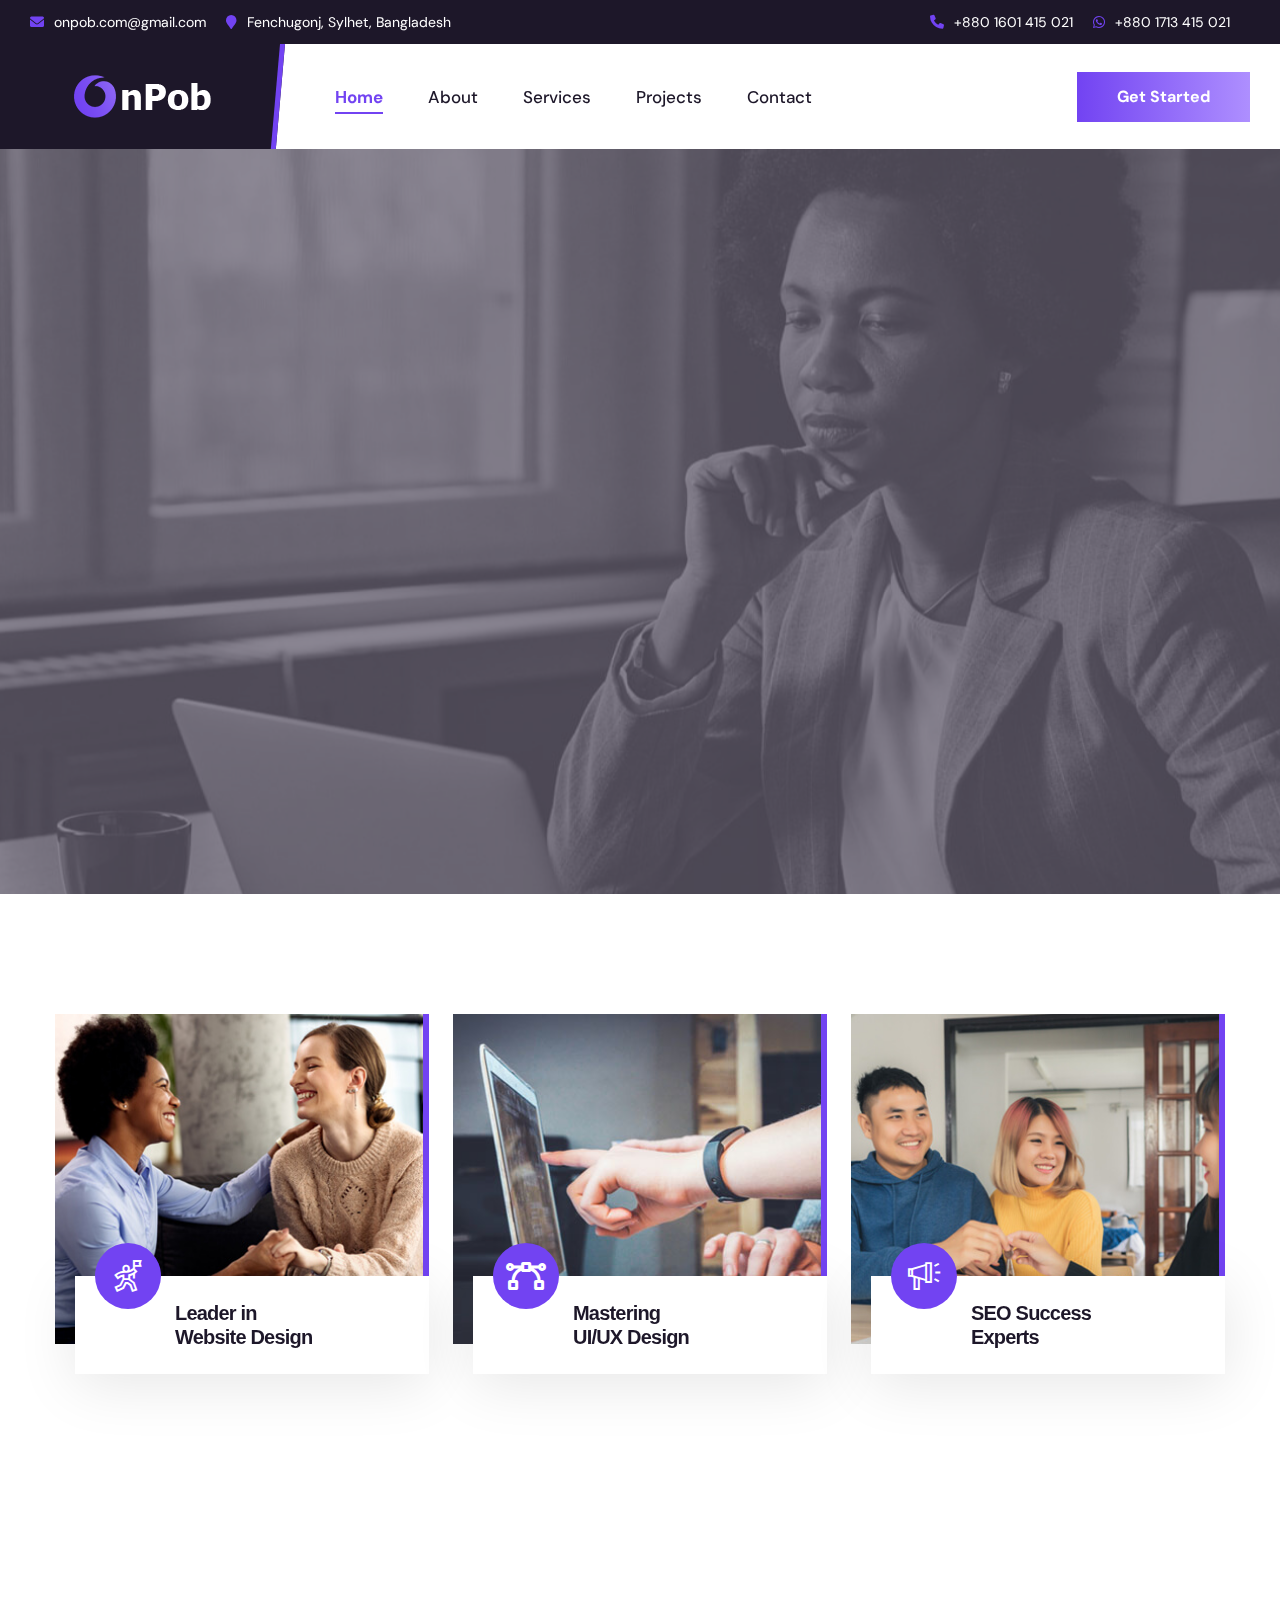
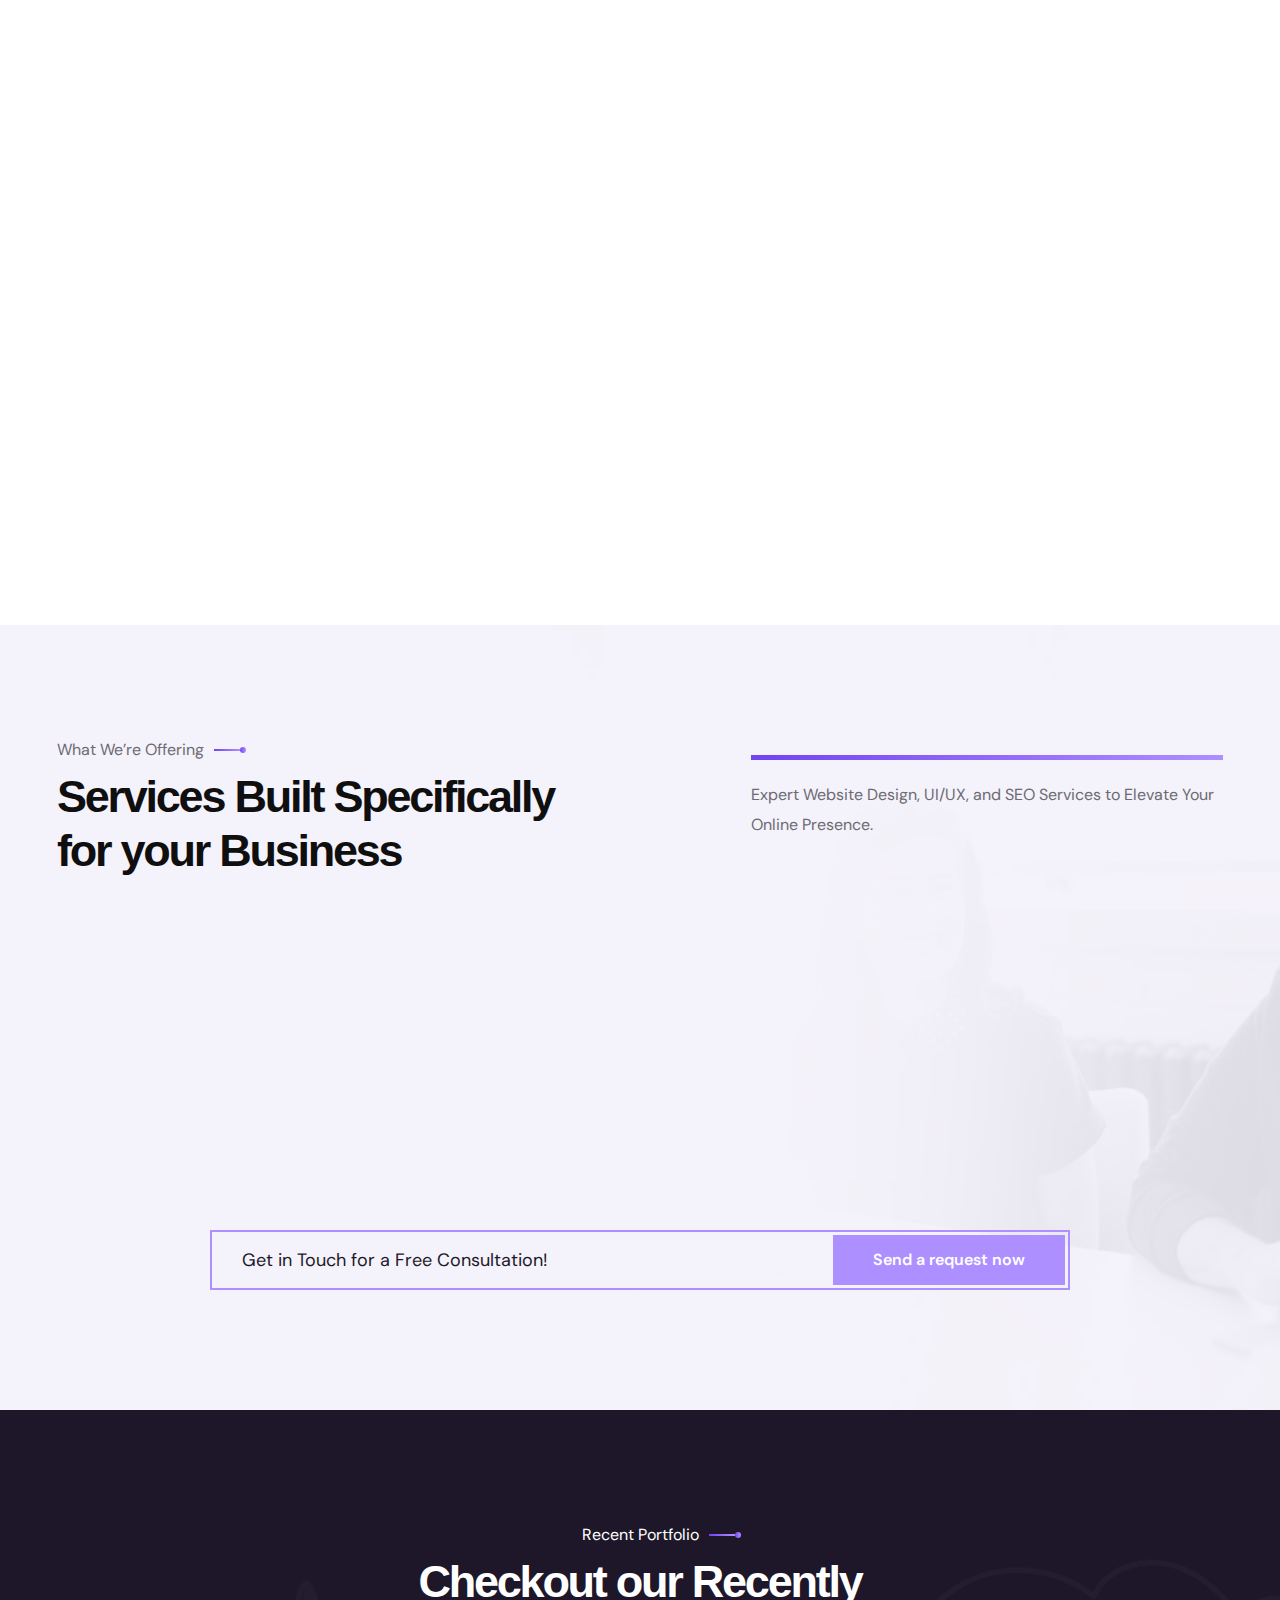
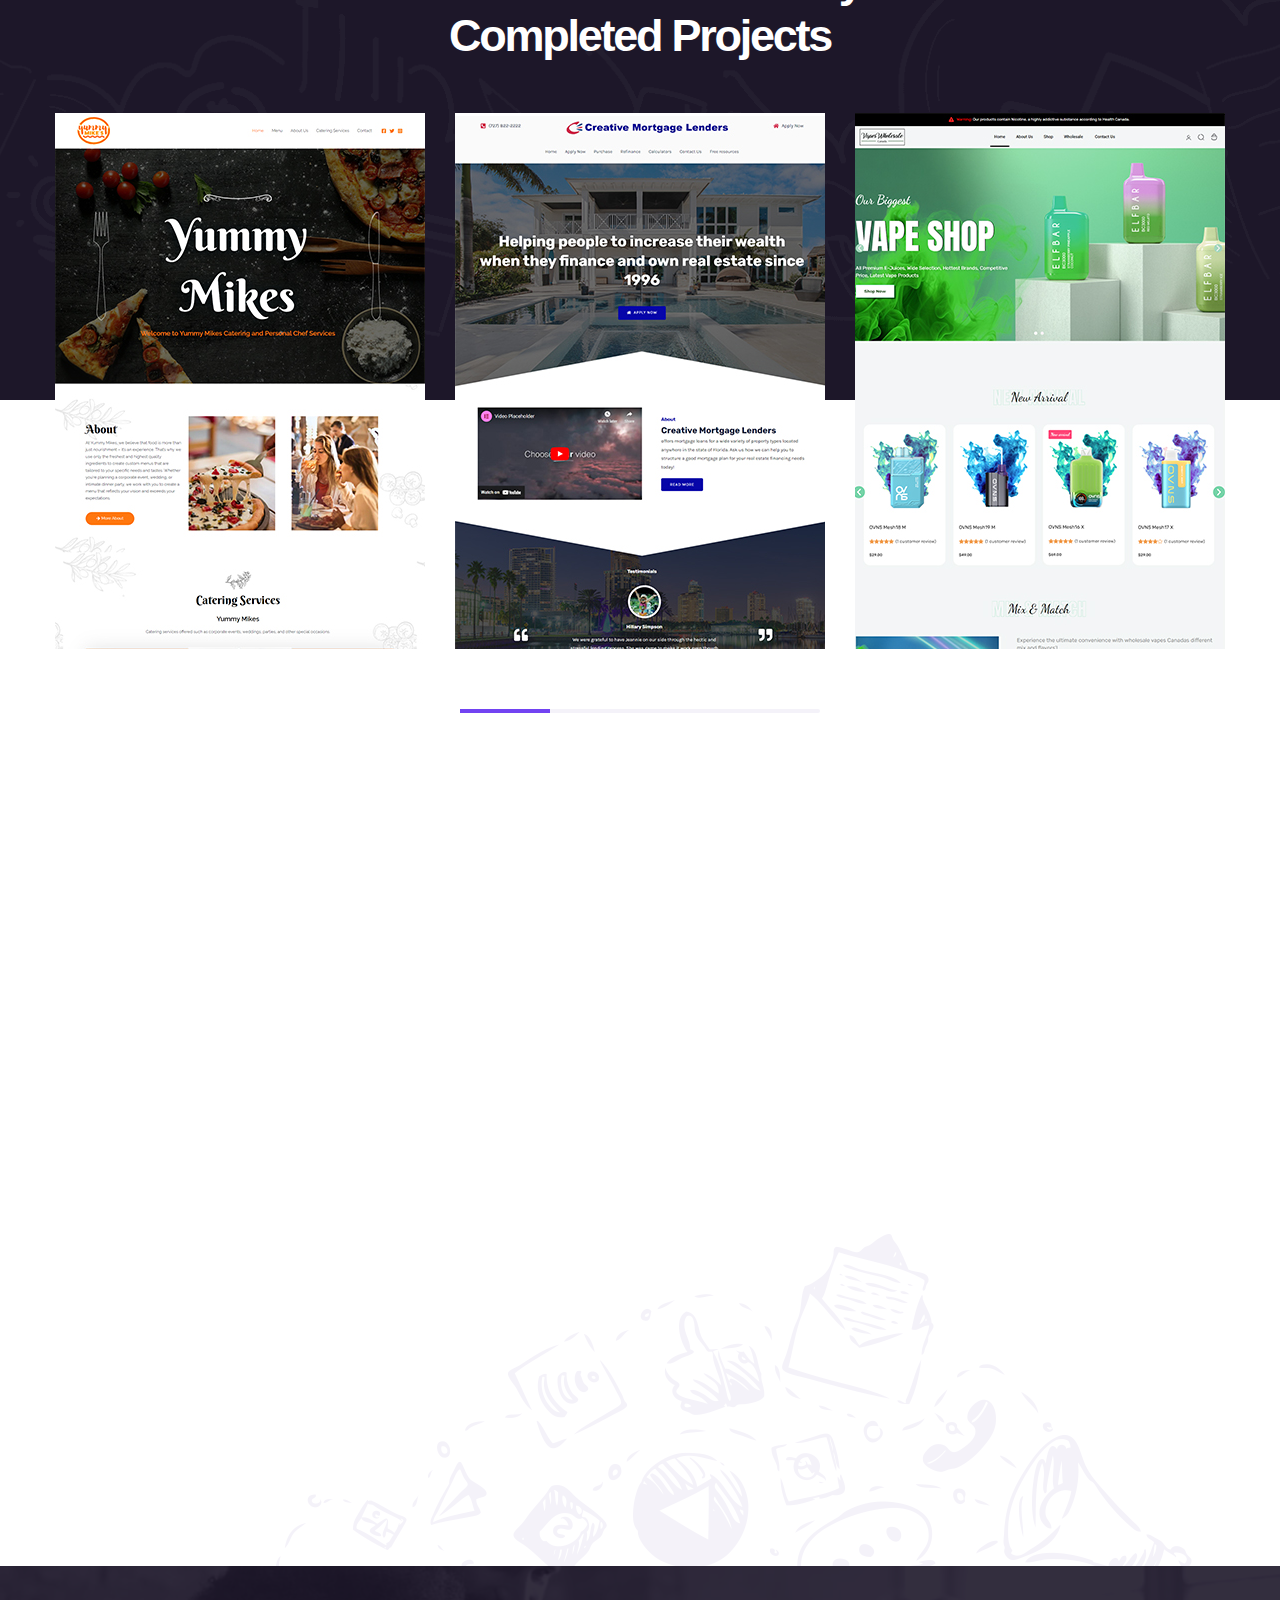
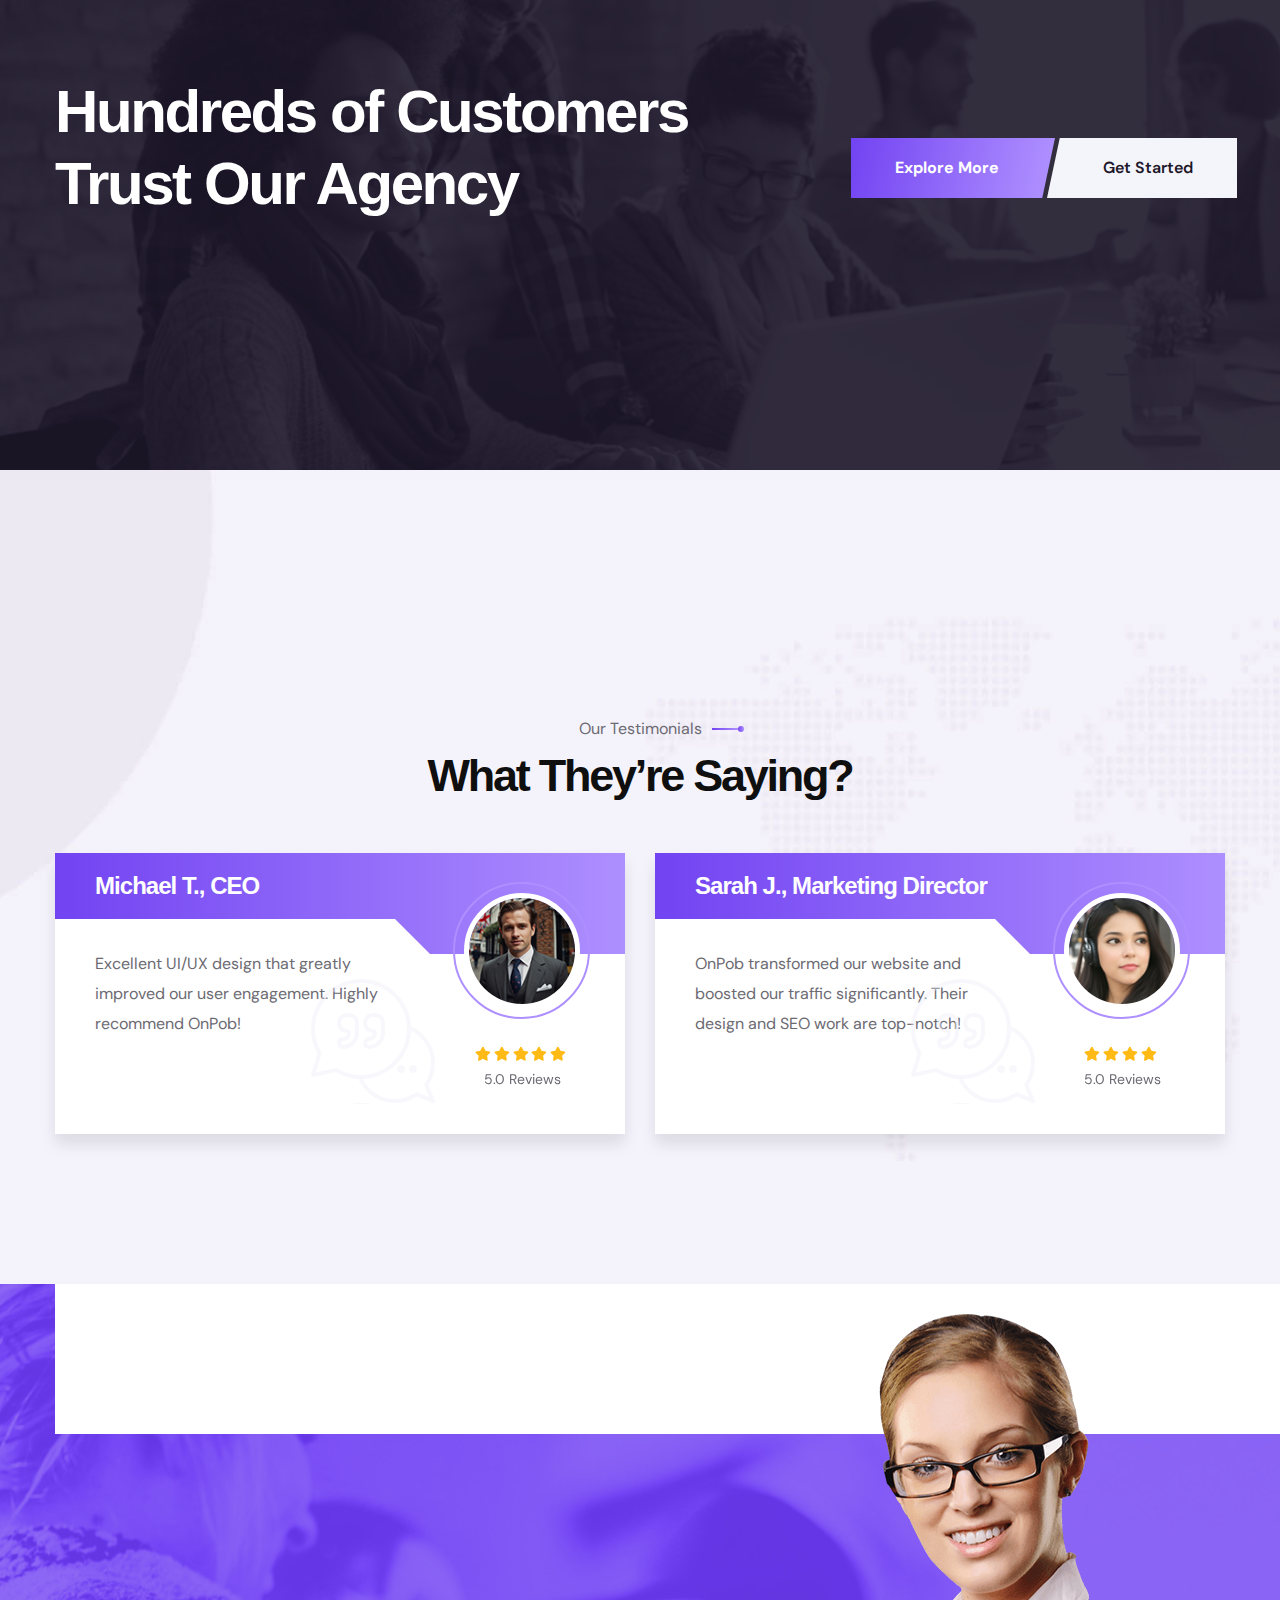
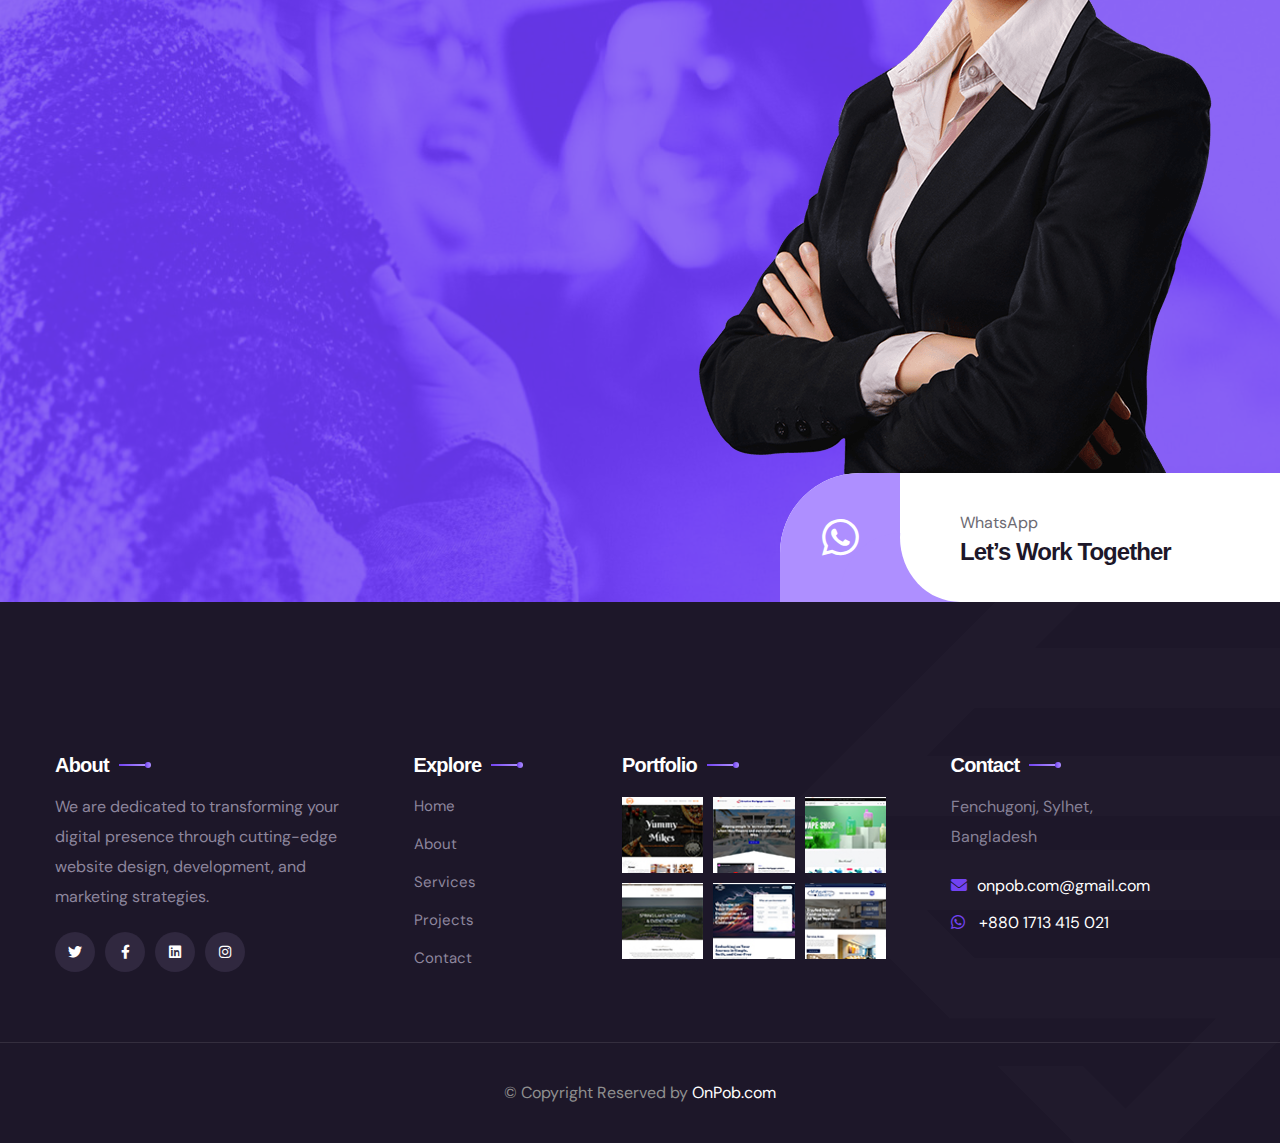
==== commit 794c9f74: "Update index.html" ====
--- a/index.html
+++ b/index.html
@@ -795,18 +795,6 @@
   }
 }
 </script>
-<!--Start of Tawk.to Script-->
-<script type="text/javascript">
-var Tawk_API=Tawk_API||{}, Tawk_LoadStart=new Date();
-(function(){
-var s1=document.createElement("script"),s0=document.getElementsByTagName("script")[0];
-s1.async=true;
-s1.src='https://embed.tawk.to/6334755f37898912e96bcdeb/1ge2el27p';
-s1.charset='UTF-8';
-s1.setAttribute('crossorigin','*');
-s0.parentNode.insertBefore(s1,s0);
-})();
-</script>
-<!--End of Tawk.to Script-->
+
 </body>
 </html>
